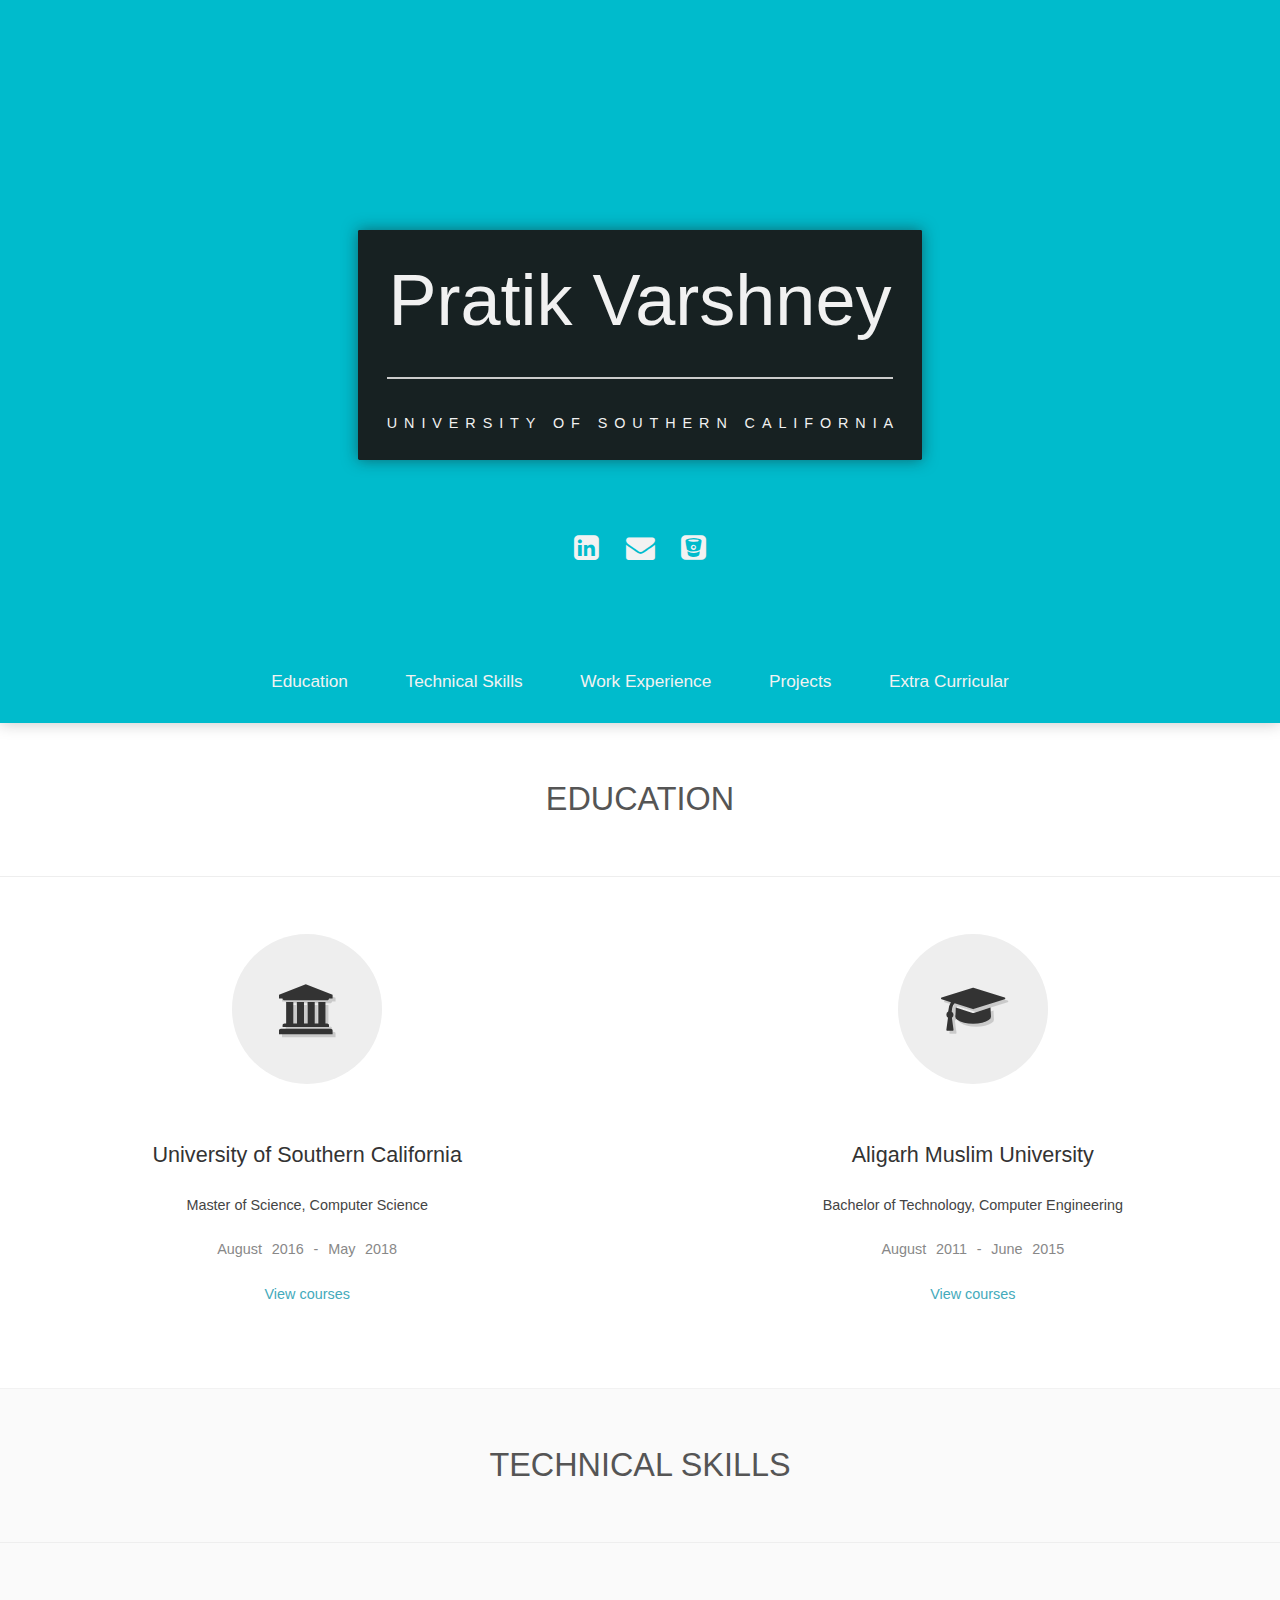
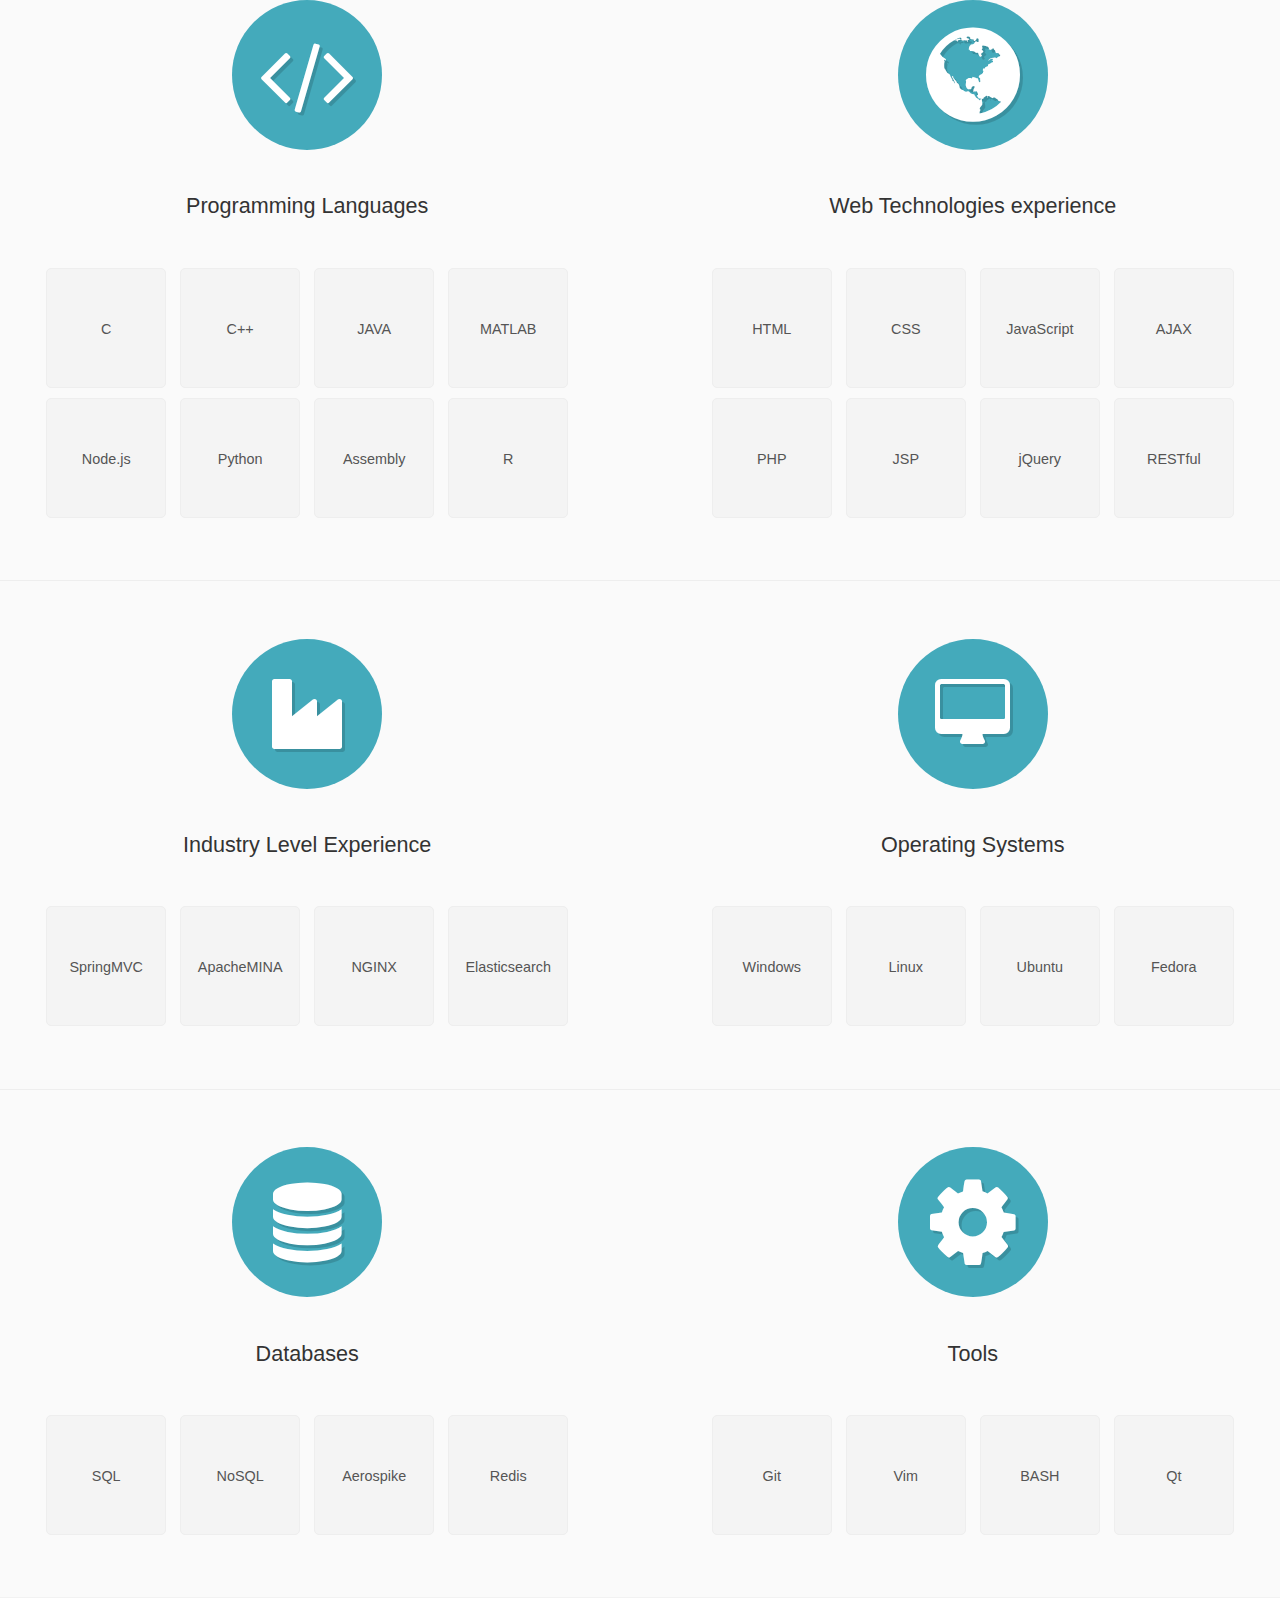
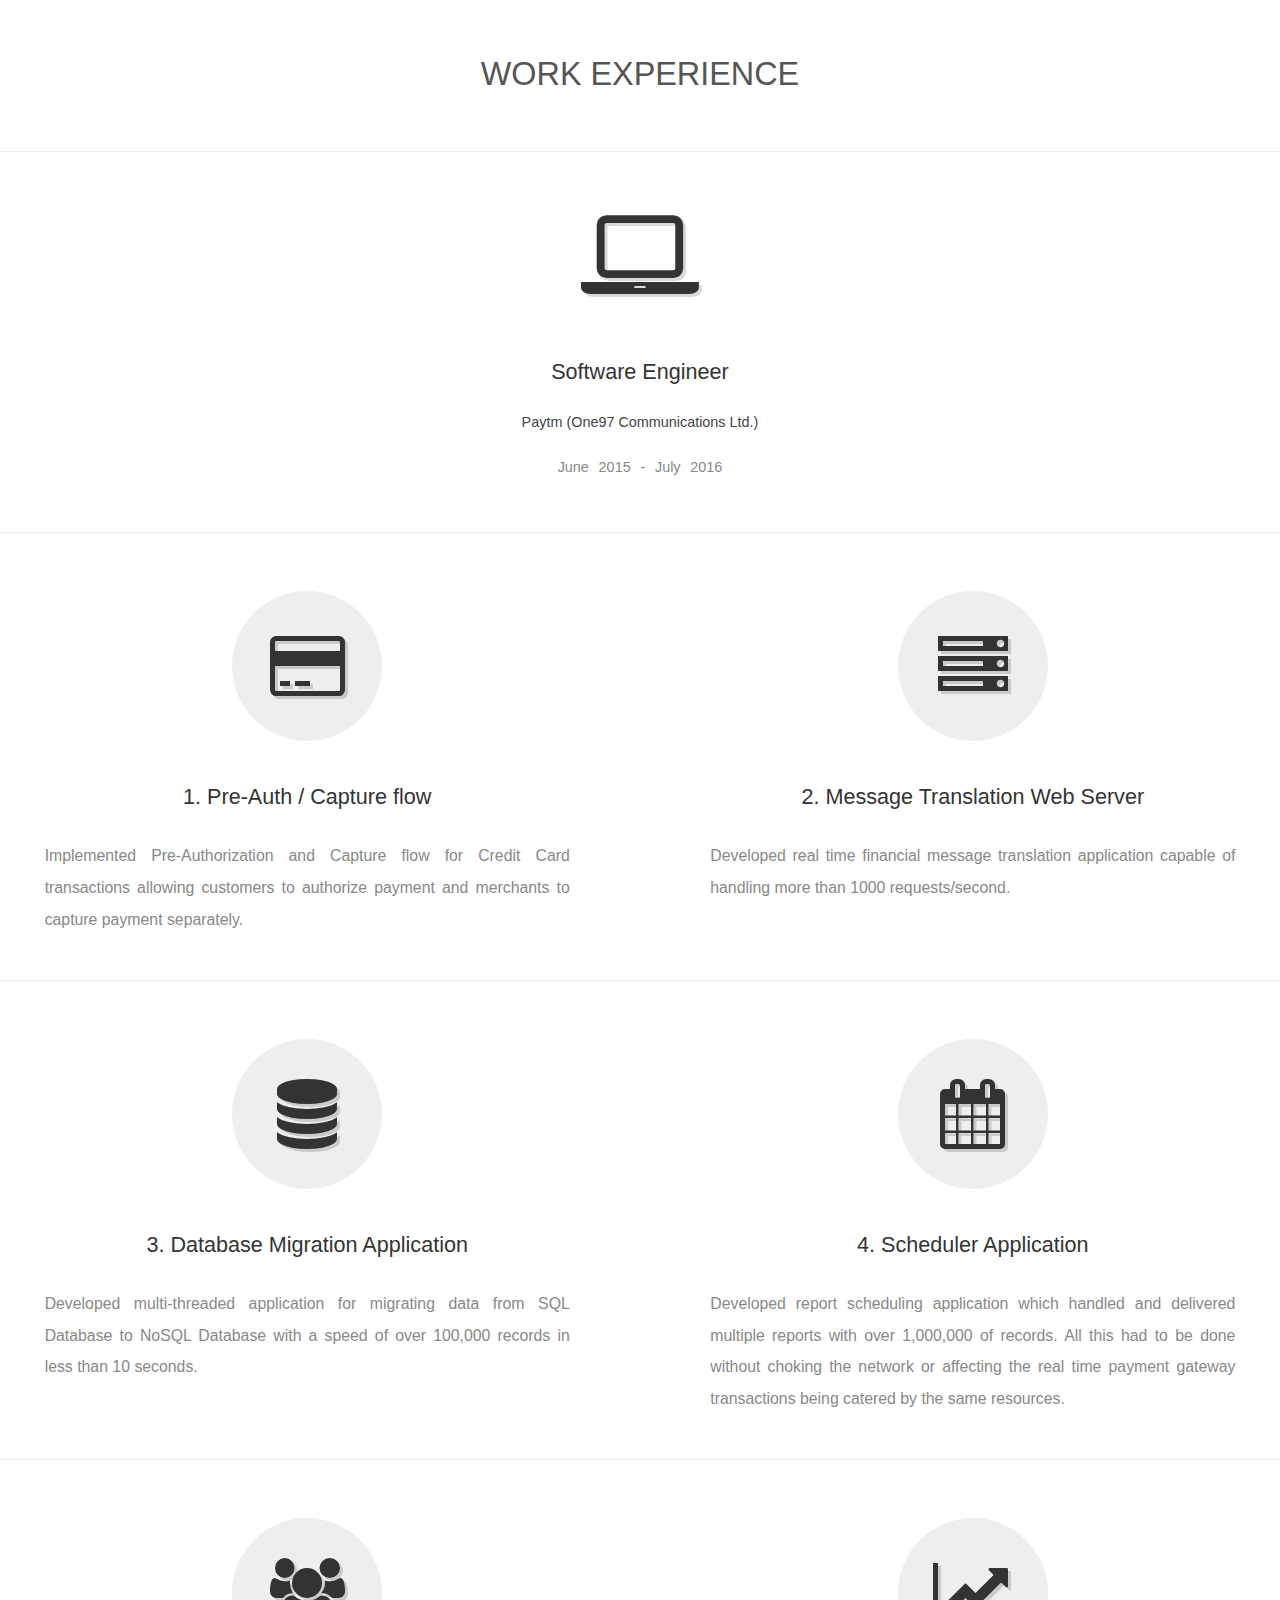
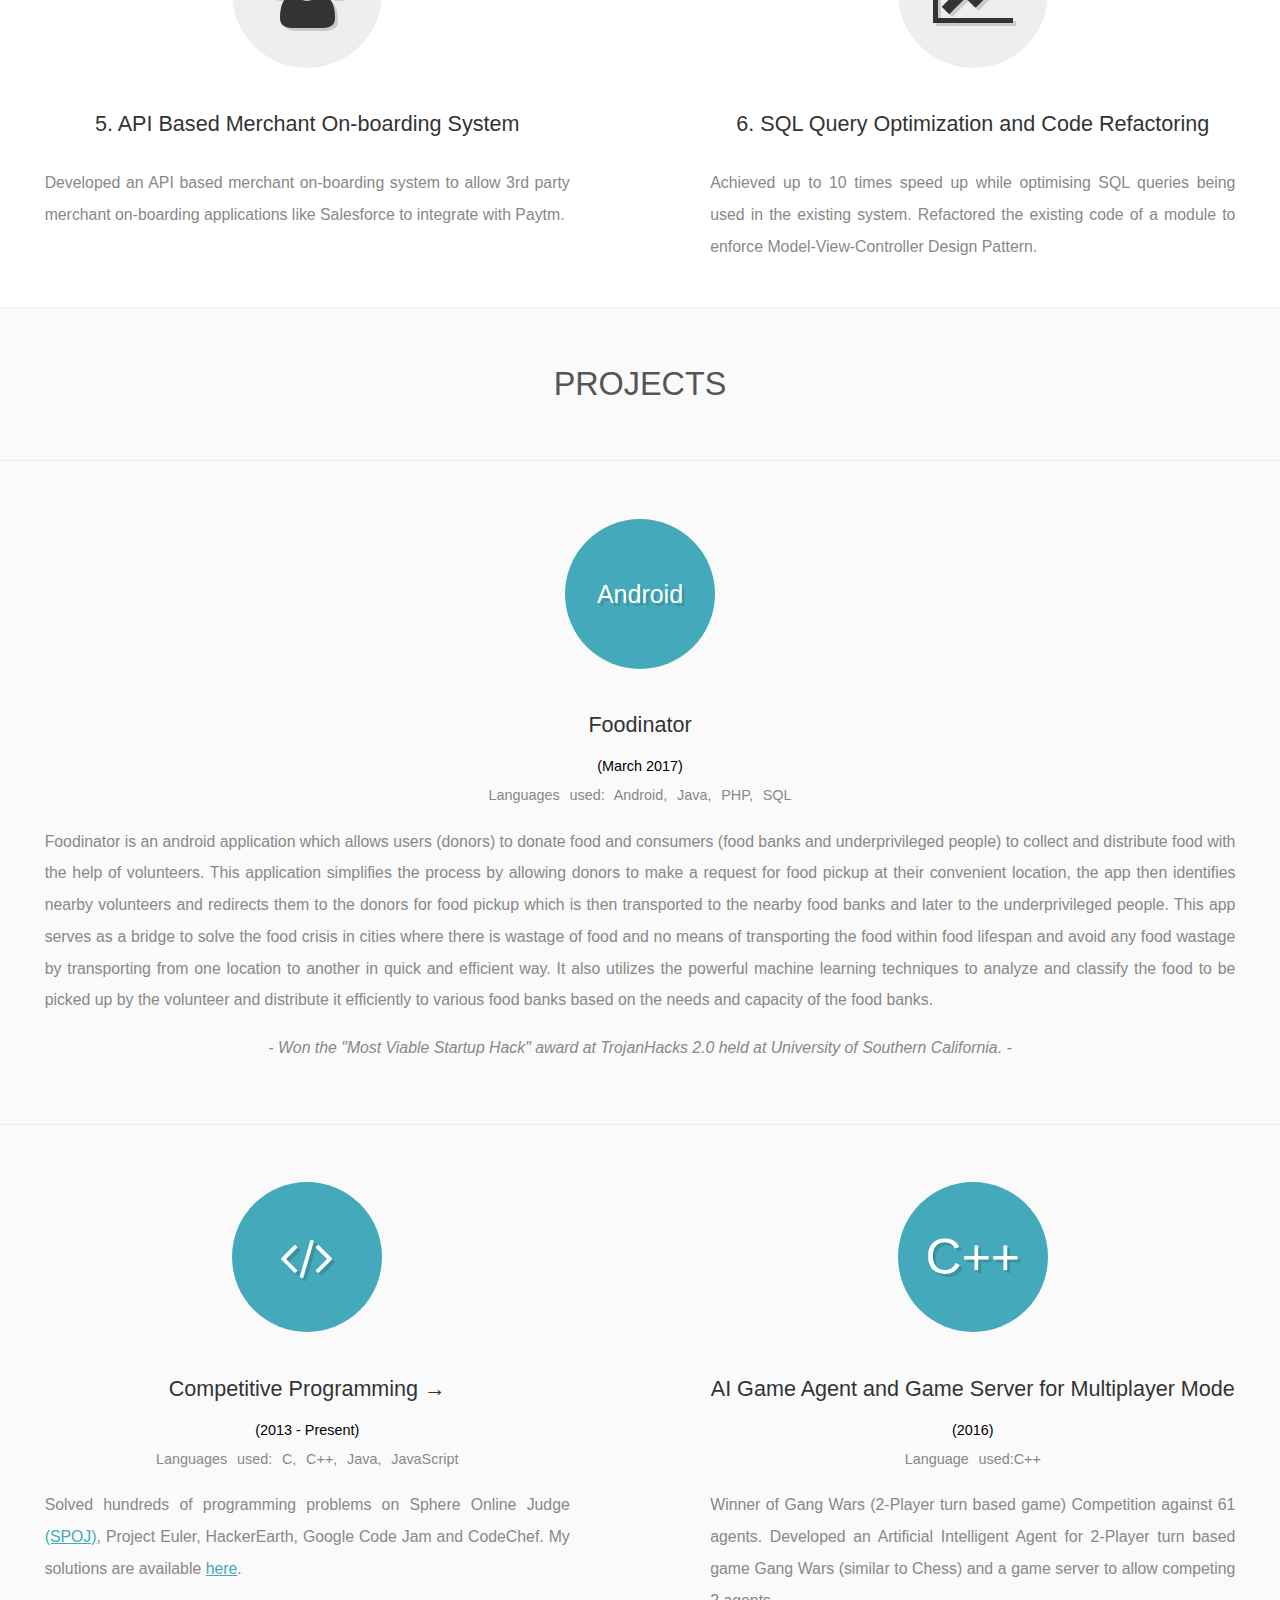
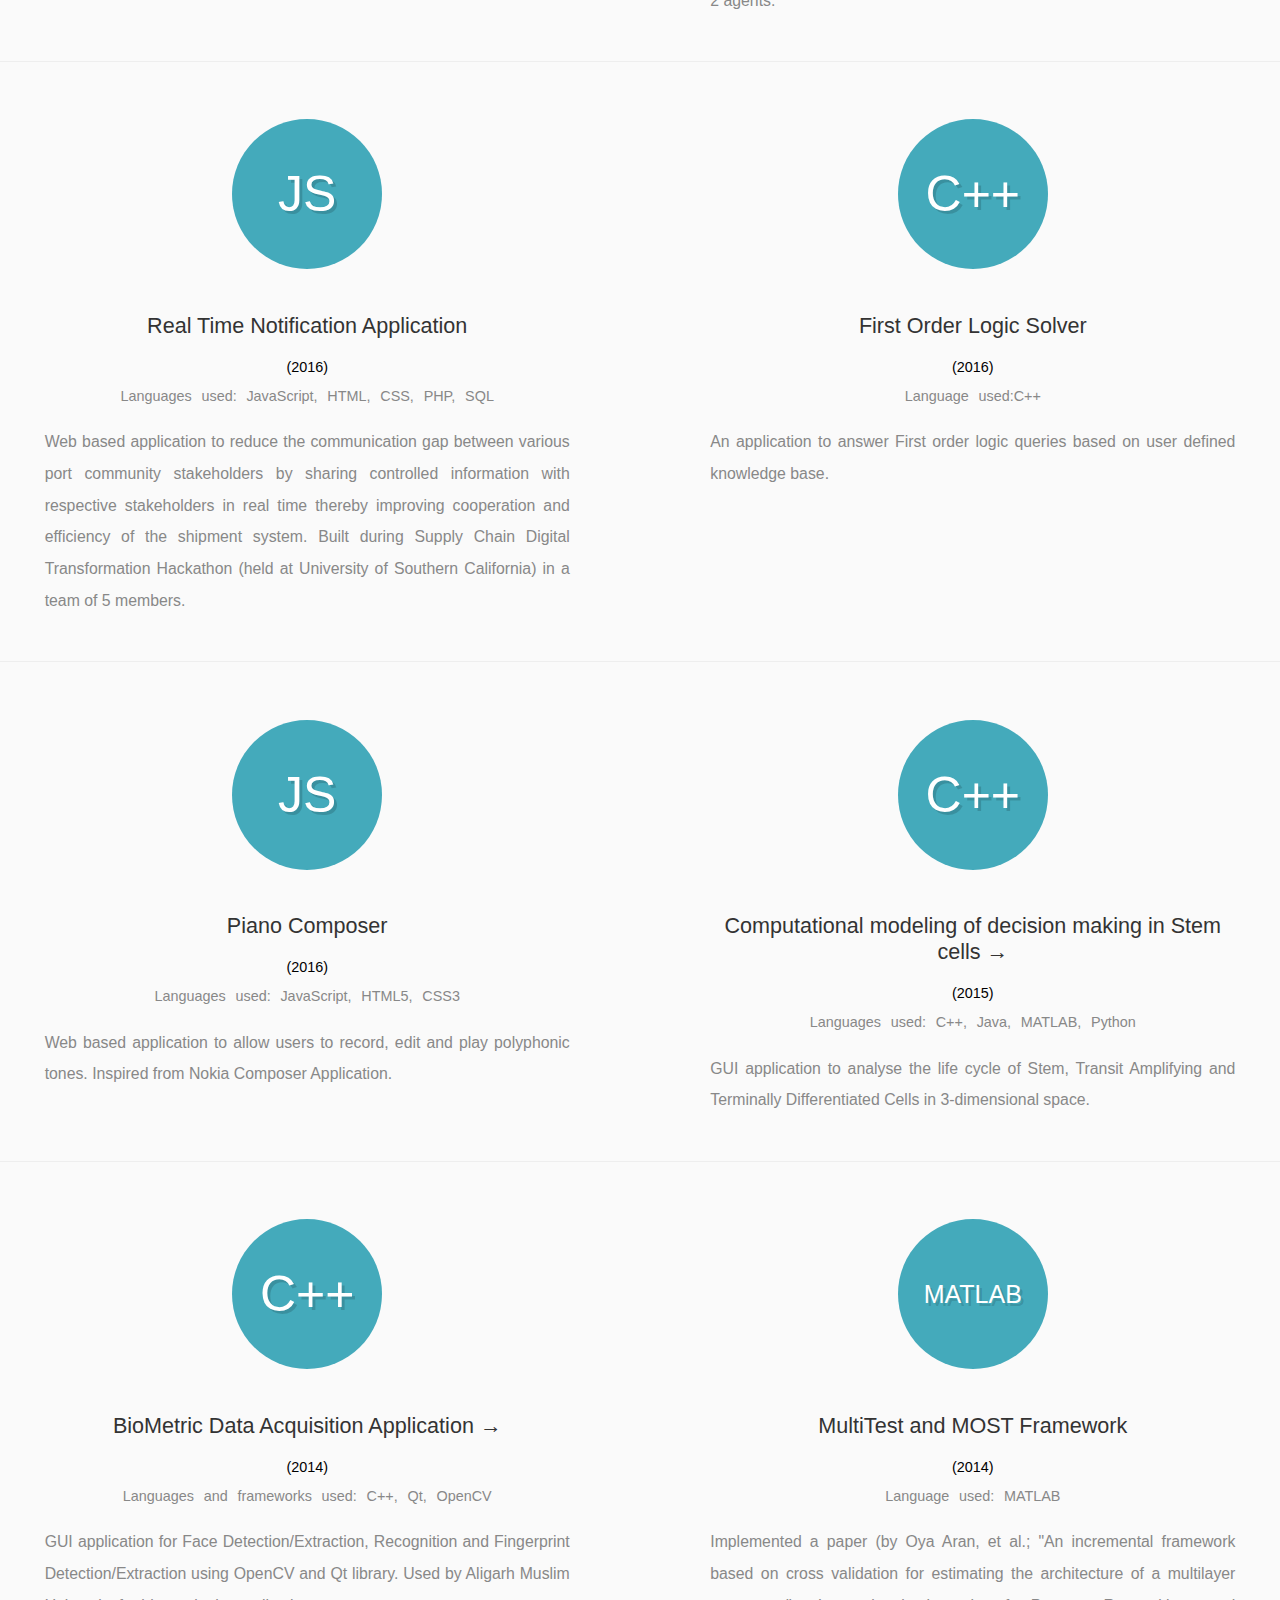
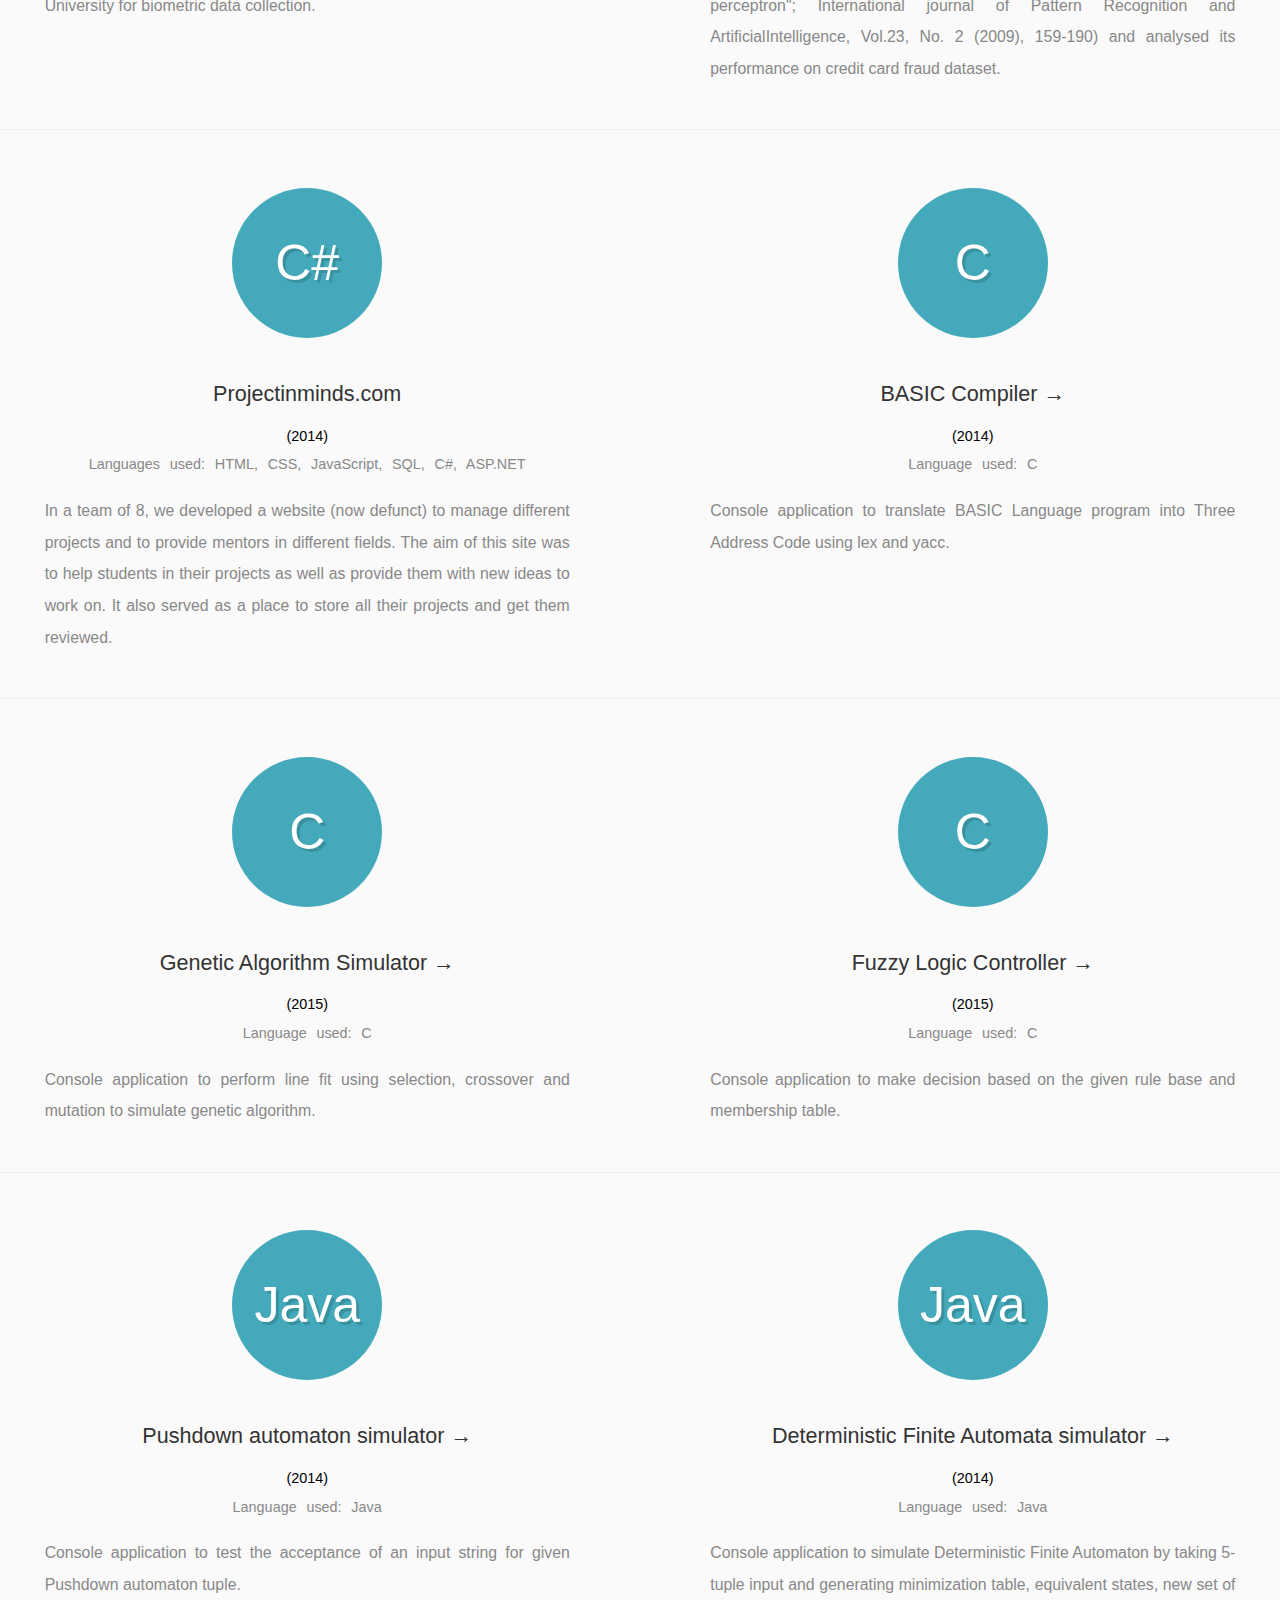
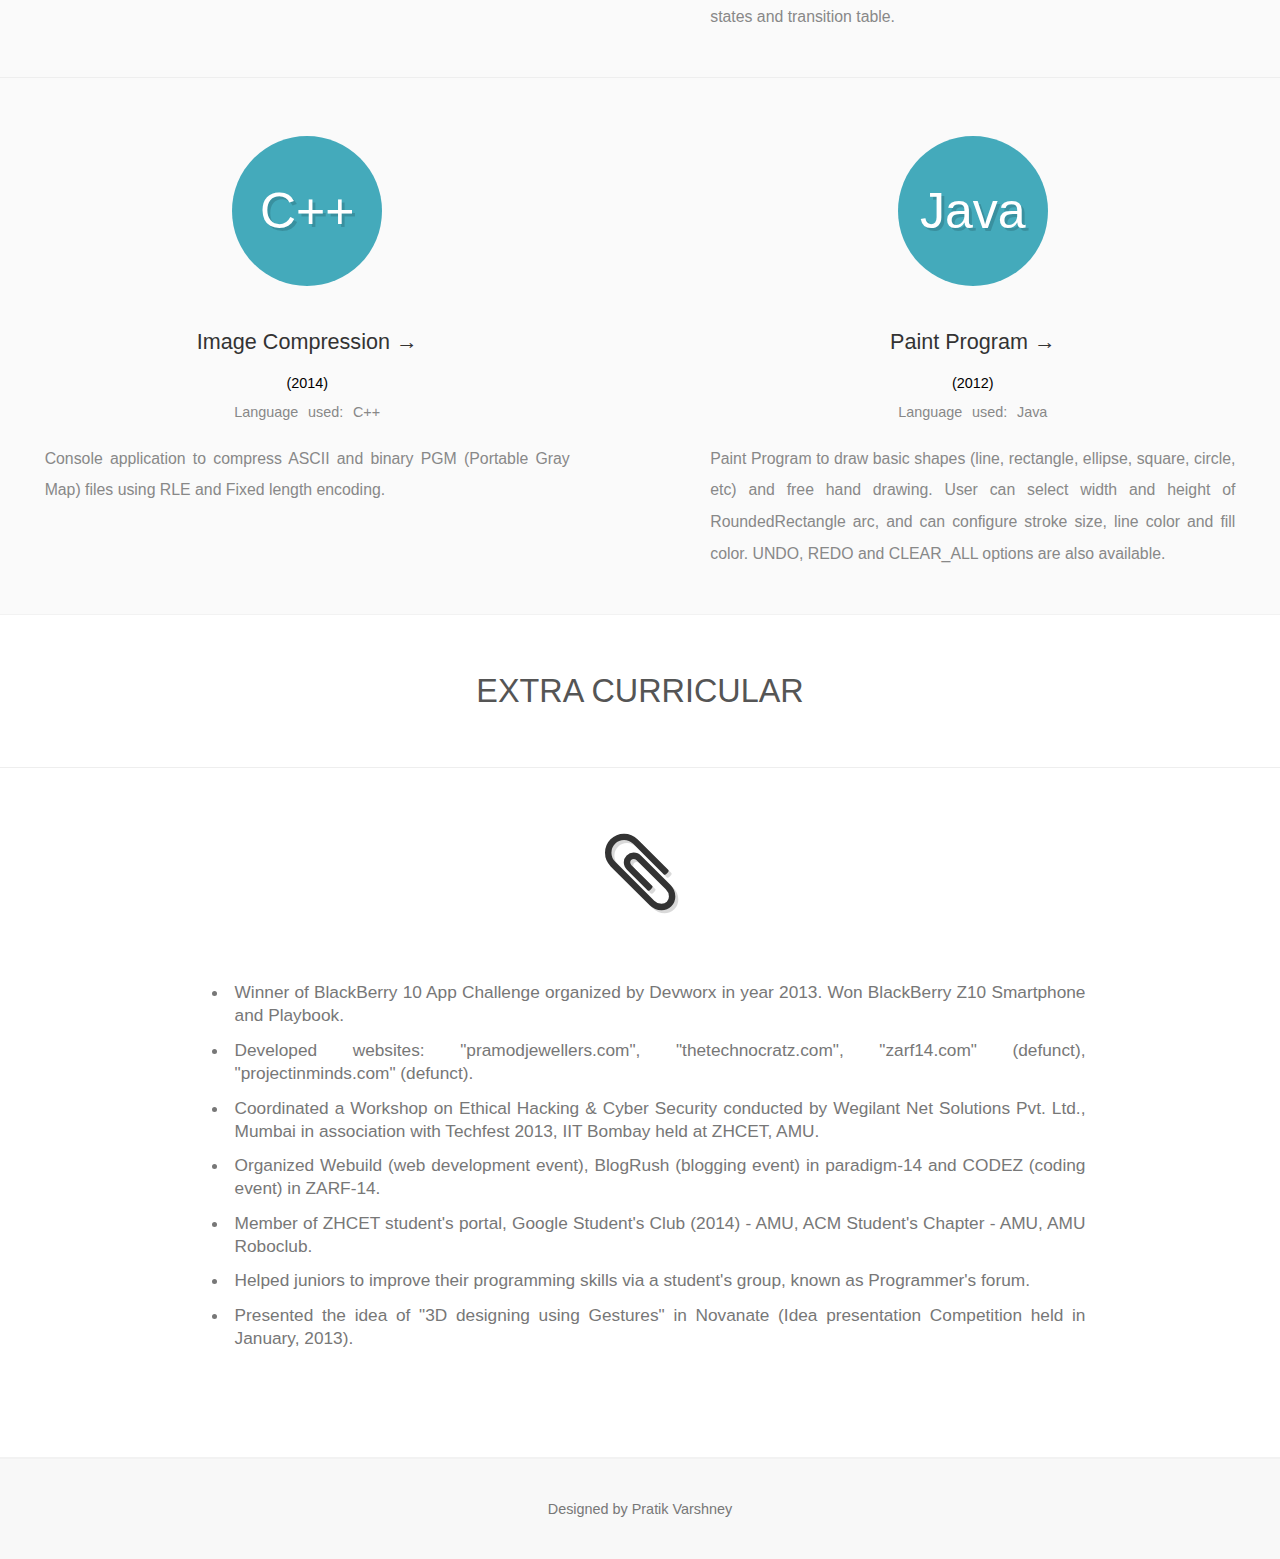
==== index.html @ efcfa4da "Added Foodinator" ====
<!DOCTYPE html>
<html>
<head>
	<meta http-equiv=“Content-Type” content=“text/html; charset=utf-8”>
	<title>Pratik Varshney</title>
	<meta name="viewport" content="width=device-width, initial-scale=1">
	<link rel="stylesheet" type="text/css" href="assets/css/normalize.css">
	<link rel="stylesheet" type="text/css" href="assets/css/style.css">
	<link rel="stylesheet" href="https://cdnjs.cloudflare.com/ajax/libs/font-awesome/4.6.3/css/font-awesome.min.css">
	<script type="text/javascript" src="assets/js/main.js"></script>
</head>
<body>
	<header id="header">
		<div class="close" onclick="hideMenu()" >
			<i class="fa fa-close" aria-hidden="true"></i>
		</div>
		<div id="header-item-list">
			
		</div>
	</header>
	<div id="content">

		<section id="main">

			<div id="main-content" class="width-wrapper">
				<div class="name-wrapper">
					<div class="name">
						<div class="name-title">Pratik Varshney</div>
						<hr>
						<div class="name-subtitle">University of Southern California</div>
					</div>
					<div class="contact-info">
						<a class="tooltip" target="_blank" href="https://www.linkedin.com/in/varshneypratik" tooltip="LinkedIn"><i class="fa fa-linkedin-square"></i></a>
						<a class="tooltip" target="_blank" href="mailto:pvarshne@usc.edu" tooltip="Email"><i class="fa fa-envelope"></i></a>
						<a class="tooltip" target="_blank" href="https://bitbucket.org/pratikvarshney" tooltip="Bitbucket"><i class="fa fa-bitbucket-square"></i></a>
					</div>
				</div>
			</div>

			<nav id="nav" class="nav-absolute">
				<div id="nav-menu" class="nav-link box-padding nav-menu" onclick="showMenu()">
					<i class="fa fa-bars" aria-hidden="true"></i>
				</div>
				<div id="nav-body" class="width-wrapper">
				</div>
			</nav>

		</section>

		<div id="data-section" class="data-section">
			<section id="education">
				<div class="width-wrapper">
					

					<div class="section-title">Education</div>
					<div class="content-row">
						<div class="content-box left">
							<div class="section-sub-logo">
								<div class="sub-logo-box font-50">
									<i class="fa fa-university" aria-hidden="true"></i>
								</div>
							</div>
							<div class="inner-box">
								<div class="section-subtitle">University of Southern California</div>
								<div class="degree">Master of Science, Computer Science</div>
								<div class="date-range">August 2016 - May 2018</div>
								<div class="show-courses" onclick="toggleCourses(this);">View courses</div>
								<div>
									<ol class="courses hidden">
										<li>Analysis of Algorithms</li>
										<li>Foundations of Artificial Intelligence</li>
										<li>Applied Natural Language Processing</li>
										<li>Information Retrieval and Web Search Engines</li>
									</ol>
								</div>
							</div>
						</div>

						<div class="content-box right">
							<div class="section-sub-logo">
								<div class="sub-logo-box font-50">
									<i class="fa fa-graduation-cap" aria-hidden="true"></i>
								</div>
							</div>
							<div class="inner-box">
								<div class="section-subtitle">Aligarh Muslim University</div>
								<div class="degree">Bachelor of Technology, Computer Engineering</div>
								<div class="date-range">August 2011 - June 2015</div>
								<div class="show-courses" onclick="toggleCourses(this);">View courses</div>
								<div>
									<ol class="courses hidden">
										<li>Algorithm and Data Structure</li>
										<li>Artificial Intelligence &amp; Neural Networks</li>
										<li>Compiler Design</li>
										<li>Computer Architecture</li>
										<li>Computer Graphics</li>
										<li>Computer Networks</li>
										<li>Database Management System</li>
										<li>Design and Analysis of Algorithm</li>
										<li>Digital Electronics</li>
										<li>Distributed &amp; Parallel Systems</li>
										<li>Embedded Systems</li>
										<li>Higher Mathematics</li>
										<li>Image Processing</li>
										<li>Logic Theory &amp; Computer Organization</li>
										<li>MATLAB for Scientist &amp; Engineers</li>
										<li>Microprocessor Theory and Applications</li>
										<li>Mobile Computing</li>
										<li>Multimedia Technologies</li>
										<li>Object Oriented Programming</li>
										<li>Operating Systems</li>
										<li>Soft Computing</li>
										<li>Software Engineering</li>
										<li>Theory of Computation</li>
									</ol>
								</div>
							</div>
						</div>
						<div class="clearfix"></div>
					</div>
					
				</div>
			</section>

			<section id="skills">
				<div class="width-wrapper">
					
					<div class="section-title">Technical Skills</div>
					<div class="content-row">
						<div class="content-box left">
							<div class="section-sub-logo">
								<div class="sub-logo-box font-90">
									<i class="fa fa-code" aria-hidden="true"></i>
								</div>
							</div>
							<div class="section-subtitle">Programming Languages</div>

							<div class="lang-block">
								<div>C</div>
								<div>C++</div>
								<div>JAVA</div>
								<div>MATLAB</div>
								<div>Node.js</div>
								<div>Python</div>
								<div>Assembly</div>
								<div>R</div>
							</div>
							<div class="clearfix"></div>

						</div>
						<div class="content-box right">
							<div class="section-sub-logo">
								<div class="sub-logo-box font-110">
									<i class="fa fa-globe" aria-hidden="true"></i>
								</div>
							</div>
							<div class="section-subtitle">Web Technologies experience</div>

							<div class="lang-block">
								<div>HTML</div>
								<div>CSS</div>
								<div>JavaScript</div>
								<div>AJAX</div>
								<div>PHP</div>
								<div>JSP</div>
								<div>jQuery</div>
								<div>RESTful</div>
							</div>
							<div class="clearfix"></div>

						</div>
						<div class="clearfix"></div>
					</div>


					<div class="content-row">

						<div class="content-box left">
							<div class="section-sub-logo">
								<div class="sub-logo-box font-70">
									<i class="fa fa-industry" aria-hidden="true"></i>
								</div>
							</div>
							<div class="section-subtitle">Industry Level Experience</div>
							<div class="lang-block">
								<div>SpringMVC</div>
								<div>ApacheMINA</div>
								<div>NGINX</div>
								<div>Elasticsearch</div>
							</div>
							<div class="clearfix"></div>
						</div>

						<div class="content-box right">
							<div class="section-sub-logo">
								<div class="sub-logo-box font-70">
									<i class="fa fa-desktop" aria-hidden="true"></i>
								</div>
							</div>
							<div class="section-subtitle">Operating Systems</div>
							<div class="lang-block">
								<div>Windows</div>
								<div>Linux</div>
								<div>Ubuntu</div>
								<div>Fedora</div>
							</div>
							<div class="clearfix"></div>
						</div>

						<div class="clearfix"></div>
					</div>

					<div class="content-row">

						<div class="content-box left">
							<div class="section-sub-logo">
								<div class="sub-logo-box font-80">
									<i class="fa fa-database" aria-hidden="true"></i>
								</div>
							</div>
							<div class="section-subtitle">Databases</div>
							<div class="lang-block">
								<div>SQL</div>
								<div>NoSQL</div>
								<div>Aerospike</div>
								<div>Redis</div>
							</div>
							<div class="clearfix"></div>
						</div>

						<div class="content-box right">
							<div class="section-sub-logo">
								<div class="sub-logo-box font-100">
									<i class="fa fa-gear" aria-hidden="true"></i>
								</div>
							</div>
							<div class="section-subtitle">Tools</div>
							<div class="lang-block">
								<div>Git</div>
								<div>Vim</div>
								<div>BASH</div>
								<div>Qt</div>
							</div>
							<div class="clearfix"></div>
						</div>
						<div class="clearfix"></div>
					</div>
					
				</div>
			</section>

			<section id="experience">
				<div class="width-wrapper">

					<div class="section-title">Work Experience</div>
					<div class="content-row">
						<div class="content-box center">
							<div class="section-sub-logo">
								<div class="font-110">
									<i class="fa fa-laptop" aria-hidden="true"></i>
								</div>
							</div>
							<div class="inner-box">
								<div class="section-subtitle">Software Engineer</div>
								<div class="degree">Paytm (One97 Communications Ltd.)</div>
								<div class="date-range">June 2015 - July 2016</div>
							</div>
						</div>


						<div class="clearfix"></div>
					</div>

					<div class="content-row">
						<div class="content-box left">
							<div class="section-sub-logo">
								<div class="sub-logo-box font-70">
									<i class="fa fa-credit-card" aria-hidden="true"></i>
								</div>
							</div>
							<div class="section-subtitle">1. Pre-Auth / Capture flow</div>
							<div class="details">Implemented Pre-Authorization and Capture flow for Credit Card transactions allowing customers to authorize payment and merchants to capture payment separately.</div>
						</div>

						<div class="content-box right">
							<div class="section-sub-logo">
								<div class="sub-logo-box font-70">
									<i class="fa fa-server" aria-hidden="true"></i>
								</div>
							</div>
							<div class="section-subtitle">2. Message Translation Web Server</div>
							<div class="details">Developed real time financial message translation application capable of handling more than 1000 requests/second.</div>
						</div>

						<div class="clearfix"></div>
					</div>

					<div class="content-row">
						<div class="content-box left">
							<div class="section-sub-logo">
								<div class="sub-logo-box font-70">
									<i class="fa fa-database" aria-hidden="true"></i>
								</div>
							</div>
							<div class="section-subtitle">3. Database Migration Application</div>
							<div class="details">Developed multi-threaded application for migrating data from SQL Database to NoSQL Database with a speed of over 100,000 records in less than 10 seconds.</div>
						</div>

						<div class="content-box right">
							<div class="section-sub-logo">
								<div class="sub-logo-box font-70">
									<i class="fa fa-calendar" aria-hidden="true"></i>
								</div>
							</div>
							<div class="section-subtitle">4. Scheduler Application</div>
							<div class="details">Developed report scheduling application which handled and delivered multiple reports with over 1,000,000 of records. All this had to be done without choking the network or affecting the real time payment gateway transactions being catered by the same resources.</div>
						</div>

						<div class="clearfix"></div>
					</div>

					<div class="content-row">
						<div class="content-box left">
							<div class="section-sub-logo">
								<div class="sub-logo-box font-70">
									<i class="fa fa-users" aria-hidden="true"></i>
								</div>
							</div>
							<div class="section-subtitle">5. API Based Merchant On-boarding System</div>
							<div class="details">Developed an API based merchant on-boarding system to allow 3rd party merchant on-boarding applications like Salesforce to integrate with Paytm.</div>
						</div>

						<div class="content-box right">
							<div class="section-sub-logo">
								<div class="sub-logo-box font-70">
									<i class="fa fa-line-chart" aria-hidden="true"></i>
								</div>
							</div>
							<div class="section-subtitle">6. SQL Query Optimization and Code Refactoring</div>
							<div class="details">Achieved up to 10 times speed up while optimising SQL queries being used in the existing system. Refactored the existing code of a module to enforce Model-View-Controller Design Pattern.</div>
						</div>

						<div class="clearfix"></div>
					</div>

				</div>
			</section>

			<section id="projects">
				<div class="width-wrapper">

					<div class="section-title">Projects</div>
					
					<div class="content-row">
					
						<div class="content-box" style="width:100%">
							<div class="section-sub-logo">
								<div class="sub-logo-box font-25">
									<span>Android</span>
								</div>
							</div>
							<div class="section-subtitle">Foodinator</div>
							<div class="year">(March 2017)</div>
							<div class="languages">Languages used: Android, Java, PHP, SQL</div>
							<div class="details">Foodinator is an android application which allows users (donors) to donate food and consumers (food banks and underprivileged people) to collect and distribute food with the help of volunteers. This application simplifies the process by allowing donors to make a request for food pickup at their convenient location, the app then identifies nearby volunteers and redirects them to the donors for food pickup which is then transported to the nearby food banks and later to the underprivileged people. This app serves as a bridge to solve the food crisis in cities where there is wastage of food and no means of transporting the food within food lifespan and avoid any food wastage by transporting from one location to another in quick and efficient way. It also utilizes the powerful machine learning techniques to analyze and classify the food to be picked up by the volunteer and distribute it efficiently to various food banks based on the needs and capacity of the food banks.

							<p align="center"><i>- Won the "Most Viable Startup Hack" award at TrojanHacks 2.0 held at University of Southern California. -</i></p>
							</div>
						</div>

						<div class="clearfix"></div>
					</div>

					<div class="content-row">

						<div class="content-box left">
							<div class="section-sub-logo">
								<div class="sub-logo-box font-50">
									<i class="fa fa-code" aria-hidden="true"></i>
								</div>
							</div>
							<div class="section-subtitle"><a target="_blank" href="https://bitbucket.org/pratikvarshney/competitive-programming/src">Competitive Programming &rarr;</a></div>
							<div class="year">(2013 - Present)</div>
							<div class="languages">Languages used: C, C++, Java, JavaScript</div>
							<div class="details">Solved hundreds of programming problems on Sphere Online Judge <a target="_blank" href="http://www.spoj.com/users/pratzvarz/">(SPOJ)</a>, Project Euler, HackerEarth, Google Code Jam and CodeChef. My solutions are available <a target="_blank" href="https://bitbucket.org/pratikvarshney/competitive-programming/src">here</a>.</div>
						</div>

						<div class="content-box right">
							<div class="section-sub-logo">
								<div class="sub-logo-box font-50">
									<span>C++</span>
								</div>
							</div>
							<div class="section-subtitle">AI Game Agent and Game Server for Multiplayer Mode</div>
							<div class="year">(2016)</div>
							<div class="languages">Language used:C++</div>
							<div class="details">Winner of Gang Wars (2-Player turn based game) Competition against 61 agents. Developed an Artificial Intelligent Agent for 2-Player turn based game Gang Wars (similar to Chess) and a game server to allow competing 2 agents.</div>
						</div>

						<div class="clearfix"></div>
					</div>

					<div class="content-row">

						<div class="content-box left">
							<div class="section-sub-logo">
								<div class="sub-logo-box font-50">
									<span>JS</span>
								</div>
							</div>
							<div class="section-subtitle">Real Time Notification Application</div>
							<div class="year">(2016)</div>
							<div class="languages">Languages used: JavaScript, HTML, CSS, PHP, SQL</div>
							<div class="details">Web based application to reduce the communication gap between various port community stakeholders by sharing controlled information with respective stakeholders in real time thereby improving cooperation and efficiency of the shipment system. Built during Supply Chain Digital Transformation Hackathon (held at University of Southern California) in a team of 5 members.</div>
						</div>

						<div class="content-box right">
							<div class="section-sub-logo">
								<div class="sub-logo-box font-50">
									<span>C++</span>
								</div>
							</div>
							<div class="section-subtitle">First Order Logic Solver</div>
							<div class="year">(2016)</div>
							<div class="languages">Language used:C++</div>
							<div class="details">An application to answer First order logic queries based on user defined knowledge base.</div>
						</div>

						<div class="clearfix"></div>
					</div>

					<div class="content-row">

						<div class="content-box left">
							<div class="section-sub-logo">
								<div class="sub-logo-box font-50">
									<span>JS</span>
								</div>
							</div>
							<div class="section-subtitle">Piano Composer</div>
							<div class="year">(2016)</div>
							<div class="languages">Languages used: JavaScript, HTML5, CSS3</div>
							<div class="details">Web based application to allow users to record, edit and play polyphonic tones. Inspired from Nokia Composer Application.</div>
						</div>

						<div class="content-box right">
							<div class="section-sub-logo">
								<div class="sub-logo-box font-50">
									<span>C++</span>
								</div>
							</div>
							<div class="section-subtitle"><a target="_blank" href="https://bitbucket.org/pratikvarshney/computational-modeling-of-decision-making-in-stem-cells">Computational modeling of decision making in Stem cells &rarr;</a></div>
							<div class="year">(2015)</div>
							<div class="languages">Languages used: C++, Java, MATLAB, Python</div>
							<div class="details">GUI application to analyse the life cycle of Stem, Transit Amplifying and Terminally Differentiated Cells in 3-dimensional space.</div>
						</div>

						<div class="clearfix"></div>
					</div>

					<div class="content-row">

						<div class="content-box left">
							<div class="section-sub-logo">
								<div class="sub-logo-box font-50">
									<span>C++</span>
								</div>
							</div>
							
							<div class="section-subtitle"><a target="_blank" href="https://bitbucket.org/pratikvarshney/biometric-data-acquisition-application">BioMetric Data Acquisition Application &rarr;</a></div>
							<div class="year">(2014)</div>
							<div class="languages">Languages and frameworks used: C++, Qt, OpenCV</div>
							<div class="details">GUI application for Face Detection/Extraction, Recognition and Fingerprint Detection/Extraction using OpenCV and Qt library. Used by Aligarh Muslim University for biometric data collection.</div>
						</div>

						<div class="content-box right">
							<div class="section-sub-logo">
								<div class="sub-logo-box font-25">
									<span>MATLAB</span>
								</div>
							</div>
							<div class="section-subtitle">MultiTest and MOST Framework</div>
							<div class="year">(2014)</div>
							<div class="languages">Language used: MATLAB</div>
							<div class="details">Implemented a paper (by Oya Aran, et al.; "An incremental framework based on cross validation for estimating the architecture of a multilayer perceptron"; International journal of Pattern Recognition and ArtificialIntelligence, Vol.23, No. 2 (2009), 159-190) and analysed its performance on credit card fraud dataset.</div>
						</div>

						<div class="clearfix"></div>
					</div>

					<div class="content-row">

						<div class="content-box left">
							<div class="section-sub-logo">
								<div class="sub-logo-box font-50">
									<span>C#</span>
								</div>
							</div>
							<div class="section-subtitle">Projectinminds.com</div>
							<div class="year">(2014)</div>
							<div class="languages">Languages used: HTML, CSS, JavaScript, SQL, C#, ASP.NET</div>
							<div class="details">In a team of 8, we developed a website (now defunct) to manage different projects and to provide mentors in different fields. The aim of this site was to help students in their projects as well as provide them with new ideas to work on. It also served as a place to store all their projects and get them reviewed.</div>
						</div>

						<div class="content-box right">
							<div class="section-sub-logo">
								<div class="sub-logo-box font-50">
									<span>C</span>
								</div>
							</div>
							<div class="section-subtitle"><a target="_blank" href="https://bitbucket.org/pratikvarshney/compiler_lex_yacc">BASIC Compiler &rarr;</a></div>
							<div class="year">(2014)</div>
							<div class="languages">Language used: C</div>
							<div class="details">Console application to translate BASIC Language program into Three Address Code using lex and yacc.</div>
						</div>

						<div class="clearfix"></div>
					</div>

					<div class="content-row">

						<div class="content-box left">
							<div class="section-sub-logo">
								<div class="sub-logo-box font-50">
									<span>C</span>
								</div>
							</div>
							<div class="section-subtitle"><a target="_blank" href="https://bitbucket.org/pratikvarshney/genetic-algorithm-simulator">Genetic Algorithm Simulator &rarr;</a></div>
							<div class="year">(2015)</div>
							<div class="languages">Language used: C</div>
							<div class="details">Console application to perform line fit using selection, crossover and mutation to simulate genetic algorithm.</div>

						</div>

						<div class="content-box right">
							<div class="section-sub-logo">
								<div class="sub-logo-box font-50">
									<span>C</span>
								</div>
							</div>
							<div class="section-subtitle"><a target="_blank" href="https://bitbucket.org/pratikvarshney/fuzzy-logic-controller-flc">Fuzzy Logic Controller &rarr;</a></div>
							<div class="year">(2015)</div>
							<div class="languages">Language used: C</div>
							<div class="details">Console application to make decision based on the given rule base and membership table.</div>
						</div>

						<div class="clearfix"></div>
					</div>

					<div class="content-row">
						<div class="content-box left">
							<div class="section-sub-logo">
								<div class="sub-logo-box font-50">
									<span>Java</span>
								</div>
							</div>
							<div class="section-subtitle"><a target="_blank" href="https://bitbucket.org/pratikvarshney/pushdown-automaton-simulator">Pushdown automaton simulator &rarr;</a></div>
							<div class="year">(2014)</div>
							<div class="languages">Language used: Java</div>
							<div class="details">Console application to test the acceptance of an input string for given Pushdown automaton tuple.</div>
						</div>

						<div class="content-box right">
							<div class="section-sub-logo">
								<div class="sub-logo-box font-50">
									<span>Java</span>
								</div>
							</div>
							<div class="section-subtitle"><a target="_blank" href="https://bitbucket.org/pratikvarshney/deterministic-finite-automata-simulator">Deterministic Finite Automata simulator &rarr;</a></div>
							<div class="year">(2014)</div>
							<div class="languages">Language used: Java</div>
							<div class="details">Console application to simulate Deterministic Finite Automaton by taking 5-tuple input and generating minimization table, equivalent states, new set of states and transition table.</div>
						</div>

						<div class="clearfix"></div>
					</div>

					<div class="content-row">

						<div class="content-box left">
							<div class="section-sub-logo">
								<div class="sub-logo-box font-50">
									<span>C++</span>
								</div>
							</div>
							<div class="section-subtitle"><a target="_blank" href="https://bitbucket.org/pratikvarshney/image-compression">Image Compression &rarr;</a></div>
							<div class="year">(2014)</div>
							<div class="languages">Language used: C++</div>
							<div class="details">Console application to compress ASCII and binary PGM (Portable Gray Map) files using RLE and Fixed length encoding.</div>
						</div>

						<div class="content-box right">
							<div class="section-sub-logo">
								<div class="sub-logo-box font-50">
									<span>Java</span>
								</div>
							</div>
							<div class="section-subtitle"><a target="_blank" href="https://bitbucket.org/pratikvarshney/image-compression">Paint Program &rarr;</a></div>
							<div class="year">(2012)</div>
							<div class="languages">Language used: Java</div>
							<div class="details">Paint Program to draw basic shapes (line, rectangle, ellipse, square, circle, etc) and free hand drawing. User can select width and height of RoundedRectangle arc, and can configure stroke size, line color and fill color. UNDO, REDO and CLEAR_ALL options are also available.</div>
						</div>

						<div class="clearfix"></div>
					</div>

				</div>
			</section>

			<section id="extra">
				<div class="width-wrapper">

					<div class="section-title">Extra Curricular</div>
					<div class="content-row">
						<div class="content-box center width-75">
							<div class="section-sub-logo">
								<div class="font-90">
									<i class="fa fa-paperclip" aria-hidden="true"></i>
								</div>
							</div>
							<div class="inner-box">
								<ul>
									<li>Winner of BlackBerry 10 App Challenge organized by Devworx in year 2013. Won BlackBerry Z10 Smartphone and Playbook.</li>
									<li>Developed websites: "pramodjewellers.com", "thetechnocratz.com", "zarf14.com" (defunct), "projectinminds.com" (defunct).</li>
									<li>Coordinated a Workshop on Ethical Hacking &amp; Cyber Security conducted by Wegilant Net Solutions Pvt. Ltd., Mumbai in association with Techfest 2013, IIT Bombay held at ZHCET, AMU.</li>
									<li>Organized Webuild (web development event), BlogRush (blogging event) in paradigm-14 and CODEZ (coding event) in ZARF-14.</li>
									<li>Member of ZHCET student's portal, Google Student's Club (2014) - AMU, ACM Student's Chapter - AMU, AMU Roboclub.</li>
									<li>Helped juniors to improve their programming skills via a student's group, known as Programmer's forum.</li>
									<li>Presented the idea of "3D designing using Gestures" in Novanate (Idea presentation Competition held in January, 2013). </li>
								</ul>
							</div>
						</div>


						<div class="clearfix"></div>
					</div>

				</div>
			</section>

		</div>

	</div>
	<footer id="footer">Designed by Pratik Varshney</footer>
</body>
</html>
---- assets/css/style.css ----
.clearfix:after {
	visibility: hidden;
	display: block;
	font-size: 0;
	content: " ";
	clear: both;
	height: 0;
	}
* html .clearfix             { zoom: 1; } /* IE6 */
*:first-child+html .clearfix { zoom: 1; } /* IE7 */
*, *:before, *:after {
  box-sizing: border-box;
}
html{
	font-size: 90%;
}
body{
	text-align: justify;
}
#nav-body{
	text-align: center;
}
nav .nav-link{
	font-size: 1.2rem;
	-webkit-transition: all 0.5s; /* Safari */
    transition: all 0.5s;
    padding: 2rem;
}
nav #nav-menu{
	-webkit-transition: background 0.5s; /* Safari */
    transition: background 0.5s;
}
nav #nav-menu:hover{
	opacity: 1 !important;
}
nav .nav-link:hover{
	background: rgba(0,0,0,0.85);
	color: #f2f2f2;
	cursor: pointer;
}
nav .nav-item{
	display: none;
}
nav .nav-selected{
	display: block;
}
.nav-fixed .nav-menu{
	position: absolute;
	left: 0;
	top: 0;
}
nav .nav-menu{
	display: inline-block;
	font-size: 1.5rem;
}
footer{
	text-align: center;
    background-color: #f8f8f8;
    color: #777;
    line-height: 2rem;
    padding: 2.5rem 0;
    border-top: 1px solid #f2f2f2;
}
.details{
	line-height: 2em;
    padding: 1em;
    color: #888;
    text-align: justify;
    font-size: 1.1rem;
}
.details a, .inner-box a{
	color: #4ab;
}
.center{
	margin: 0 auto;
}
.section-sub-logo img{
	width: 150px;
	height: 150px;
	margin: 2rem;
}
.font-25{
	font-size: 25px;
}
.font-50{
	font-size: 50px;
}
.font-70{
	font-size: 70px;
}
.font-80{
	font-size: 80px;
}
.font-90{
	font-size: 90px;
}
.font-100{
	font-size: 100px;
}
.font-110{
	font-size: 110px;
}
.section-sub-logo i, .section-sub-logo span{
	line-height: 150px;
	color: #fff;
    text-shadow: 3px 3px rgba(0,0,0,0.15);
}
.sub-logo-box{
	width: 150px;
    height: 150px;
    display: inline-block;
    margin: 2rem;
    border-radius: 100%;
    background-color: #4ab;
}
#main{
	color: #f1f1f1;
	width: 100%;
	background-color: #0bc;
	box-shadow: 0 0 15px 0 rgba(24, 24, 24, 0.25);
}
.name-wrapper{
	width: 100%;
	padding: 10rem 0;
}
.name{
	font-size: 3rem;
	padding: 2rem;
	margin: 0 auto;
	text-align: center;
	background: rgba(24, 24, 24, 0.95);
	border-radius: 0.1rem;
	box-shadow: 0 0 15px 0 rgba(24, 24, 24, 0.5);
	display: table;
}
.contact-info{
	margin: 3rem auto -3rem auto;
    text-align: center;
    font-size: 2rem;
}
.contact-info a, .contact-info a i{
	font-size: 2rem;
	color: #f2f2f2;
}
.contact-info a{
	margin: 0 0.32em;
}
.logo{
	text-align: center;
}
.logo img{
	width: 25rem;
	height: 25rem;
	border-radius: 100%;
	border: 1rem solid rgba(24, 24, 24, 0.95);
}
.name hr{
	height: 2px;
	border: 0;
	background-color: #ccc;
}
.name-subtitle{
	font-size: 1rem;
	color: ccc;
}
.section-title{
    font-size: 2.25rem;
    color: #555;
    padding: 4rem 0;
    text-transform: uppercase;
    text-align: center;
}
.section-subtitle{
    text-align: center;
    font-size: 1.5rem;
    color: #333;
    padding: 1rem;
}
.section-subtitle a{
	color: #333;
	text-decoration: none;
	-webkit-transition: color 0.3s; /* Safari */
	transition: color 0.3s;
}
.section-subtitle a:hover{
	color: #4ab;
}
.inner-box{
	padding: 1rem 0;
}
.inner-box div{
	padding: 1rem;
}
.date-range, .languages{
	color: #888;
	word-spacing: 0.4rem;
}
.year{
	font-size: 1rem;
}
.languages, .year{
	line-height: 2rem;
}
.degree{
	color: #444;
	font-weight: 200;
}
.content-box{
	width: 100%;
	text-align: center;
	padding: 2rem;
	border-top: 1px solid #eee;
}
.width-wrapper{
	max-width: 100%;
	margin: 0 auto;
}
.data-section section{
	border-bottom: 1px solid #f2f2f2;
}
.data-section section:nth-child(even){
	background-color: #fafafa;
}
.data-section section:nth-child(odd) .sub-logo-box{
	background-color: #eee !important;
}
.data-section section:nth-child(odd) .section-sub-logo i, .data-section section:nth-child(odd) .section-sub-logo span{
	color: #333 !important;
}
.lang-block{
	padding: 2rem 0;
}
.lang-block>div{
	width: 120px;
	height: 120px;
	line-height: 120px;
	display: inline-block;
	vertical-align: middle;
	border-radius: 5px;
	border: 1px solid #eee;
	margin: 5px;
	background-color: #f4f4f4;
	color: #555;
	font-weight: 500;
}
#main{
	position: relative;
}
.nav-fixed{
	display: block;
	position: fixed;
	top: 0;
	left: 0;
	background-color: #4ab;
	color: #f2f2f2;
	box-shadow: 0 0 15px 0 rgba(24, 24, 24, 0.25);
}
.nav-absolute{
	position: absolute;
	top: 0;
	left: 0;
	background: transparent;
	color: #f2f2f2;
}
nav{
	width: 100%;
	-webkit-transition: background 0.5s; /* Safari */
	transition: background 0.5s;
}
.tooltip{
	position: relative;
	display: inline-block;
}
.tooltip::before,.tooltip::after{
	position: absolute;
	top: 100%;
    left: 50%;
    visibility: hidden;
    z-index: 1000;
    opacity: 0;
    -webkit-transition: opacity 0.5s; /* Safari */
    transition: opacity 0.5s;
}
.tooltip::after {
	font-size: 0.9rem;
	content: attr(tooltip);
	width: 100px;
    margin-left: -50px;
    margin-top: 10px;
    background-color: black;
    color: #f2f2f2;
    text-align: center;
    padding: 5px 0;
    border-radius: 5px;
}
.tooltip::before {
    content: " ";
    margin-left: -5px;
    border-width: 5px;
    border-style: solid;
    border-color: transparent transparent black transparent;
}
.tooltip:hover::before, .tooltip:hover::after{
    visibility: visible;
    opacity: 1;
}
.inner-box ul{
	margin-bottom: 4rem;
}
.inner-box ul li{
	text-align: justify;
	padding: 0.4rem;
	font-size: 1.2rem;
	color: #777;
	line-height: 1.6rem;
}
header{
	z-index: 10001;
	position: fixed;
	top: 0;
	left: 0;
	overflow-y: auto;
    width: 100%;
    height: 100%;
    background: #000;
    color: #f2f2f2;
    font-size: 1.2rem;
}
.close, .header-item{
	-webkit-transition: background 0.5s; /* Safari */
    transition: background 0.5s;
    padding: 2rem;
}
.close:hover, .header-item:hover{
	background: #4cd;
	cursor: pointer;
}
.courses{
	display: inline-block;
    text-align: left;
    line-height: 2em;
    margin: 0 auto;
}
.hidden{
    display: none;
}
.show-courses{
	color: #4ab;
	cursor: pointer;
	display: inline-block;
}
.courses li{
	padding-left: 1rem;
}
@media screen and (min-width: 768px) {
	.width-wrapper{
		max-width: 96%;
		margin: 0 auto;
	}
	header{
		display: none;
	}
	nav{
		display: block;
	}
	nav .nav-item{
	    border-bottom: 3px solid transparent;
	    display: inline-block;
	}
	nav .nav-selected{
		border-bottom: 3px solid #fff !important;
		color: #fff;
		background-color: rgba(0,0,0,0.15);
		display: inline-block;
	}
	.nav-absolute{
		top: auto;
		bottom: 0;
	}
	.nav-menu{
		display: none !important;
	}
	.width-75{
		width: 75% !important;
	}
	.contact-info{
		margin: 5rem auto -5rem auto;
	}
	.width-wrapper{
		max-width: 1400px;
		margin: 0 auto;
	}
	.content-row{
		border-top: 1px solid #eee;
	}
	.name{
		font-size: 5rem;
	}
	.name-wrapper{
		padding: 16rem 0;
	}
	.name-subtitle{
		letter-spacing: 0.48rem;
		margin-right: -0.48rem;
		text-transform: uppercase;
	}
	.content-box{
		width: 48%;
		border-top: none;
	}
	.left{
		float: left;
	}
	.right{
		float: right;
	}
}
@media print {
   #nav { display: none !important; }
}
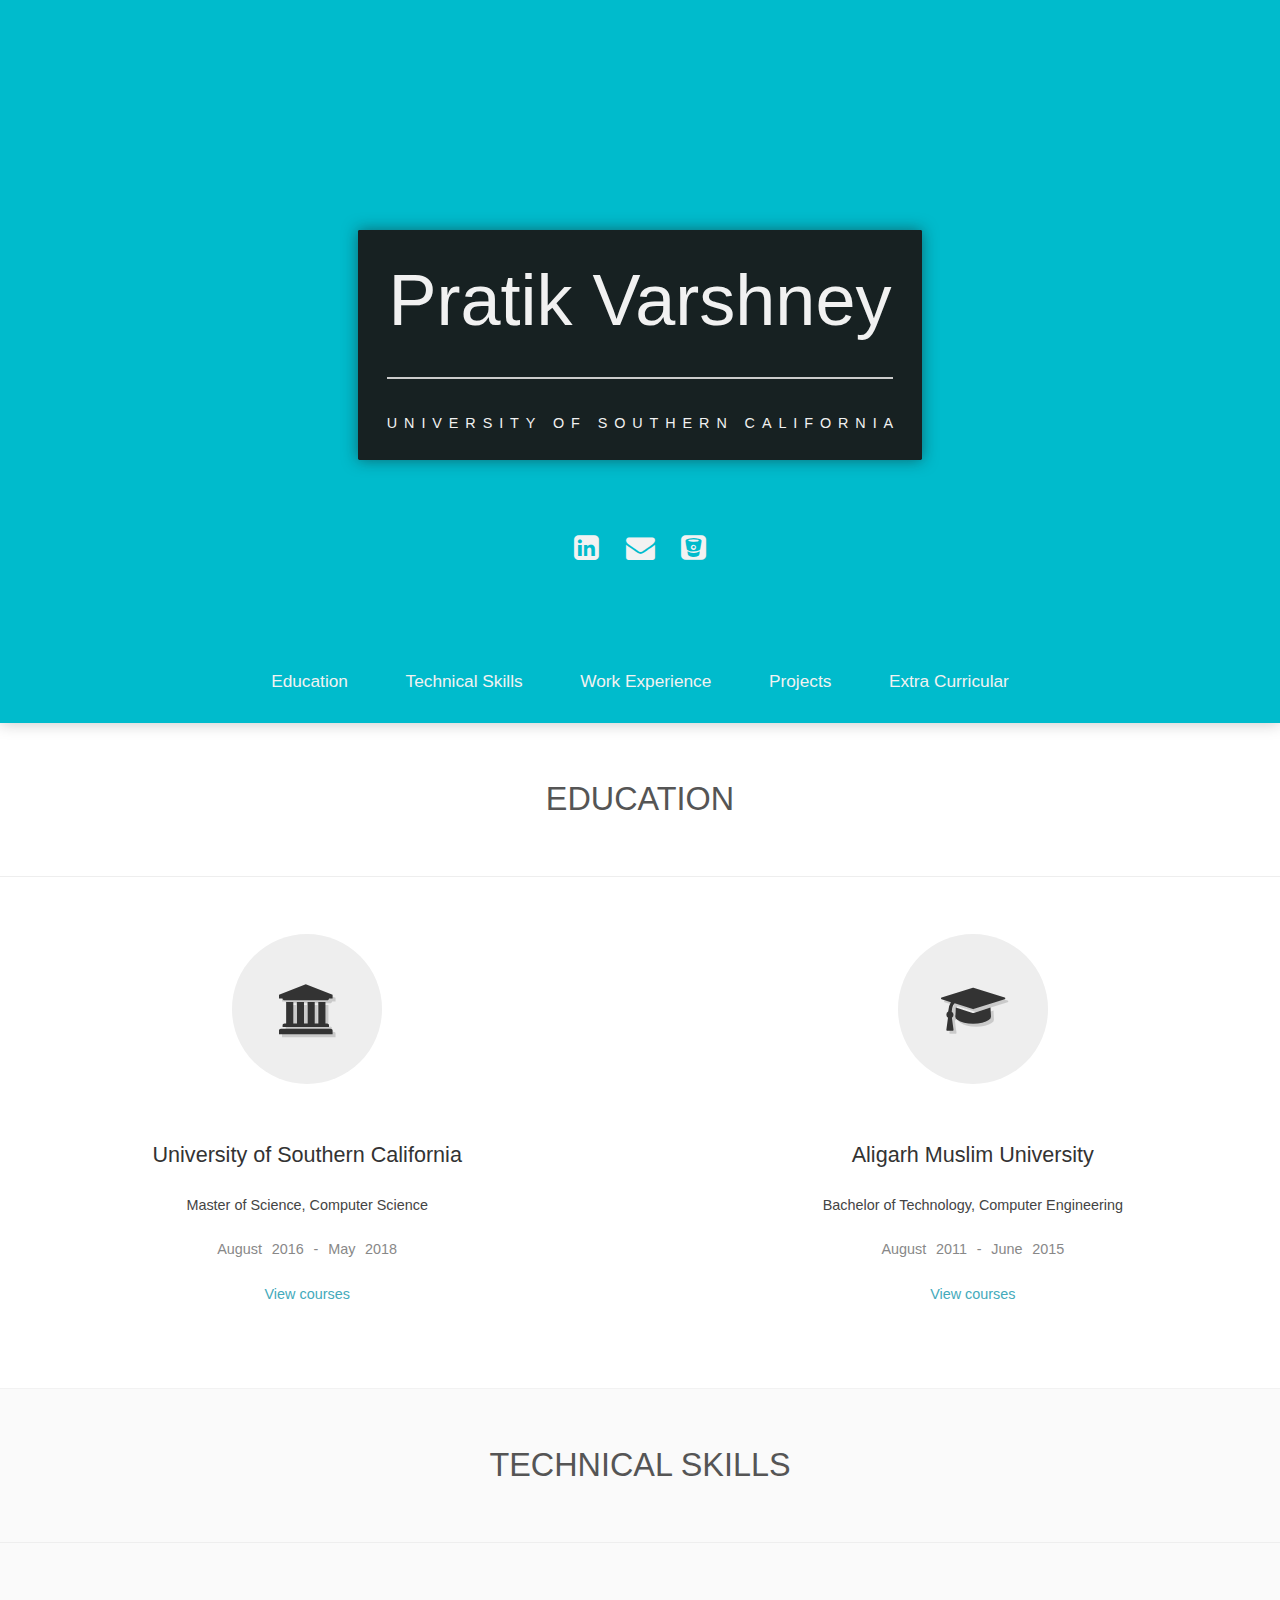
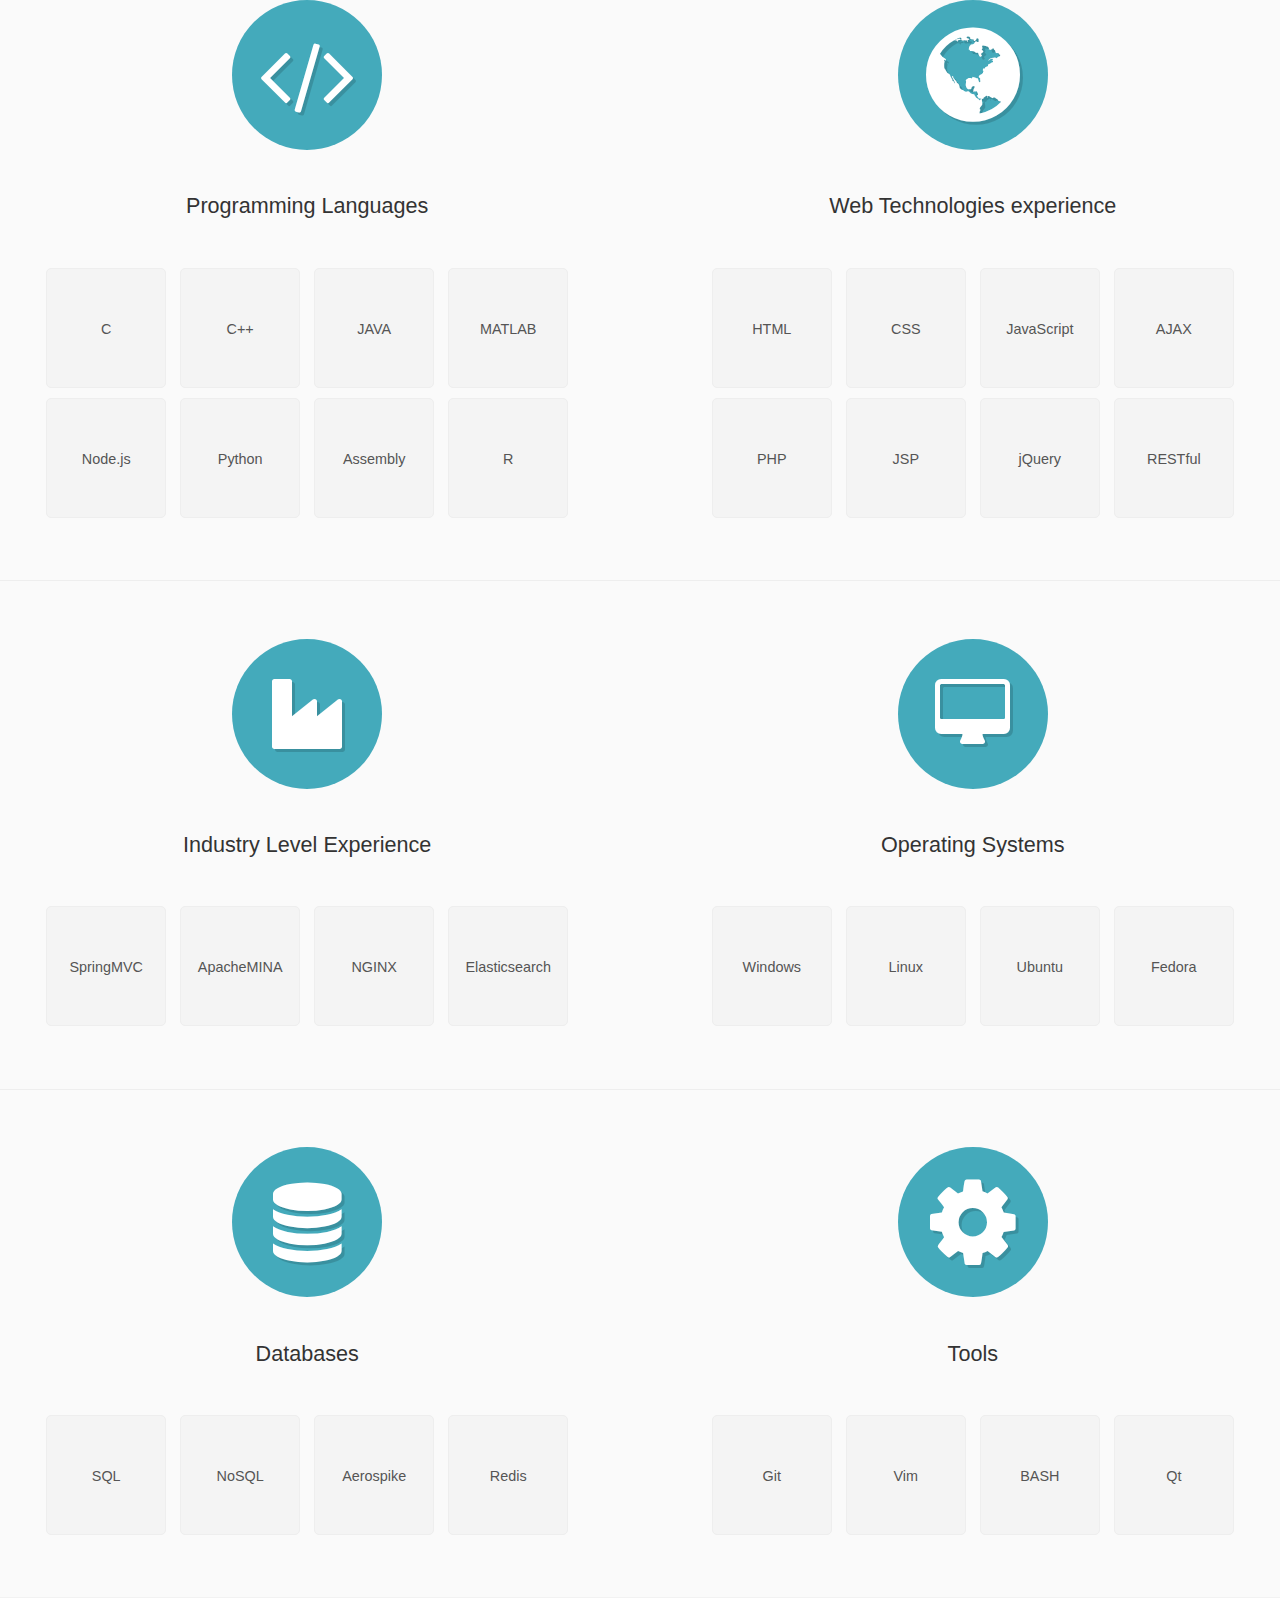
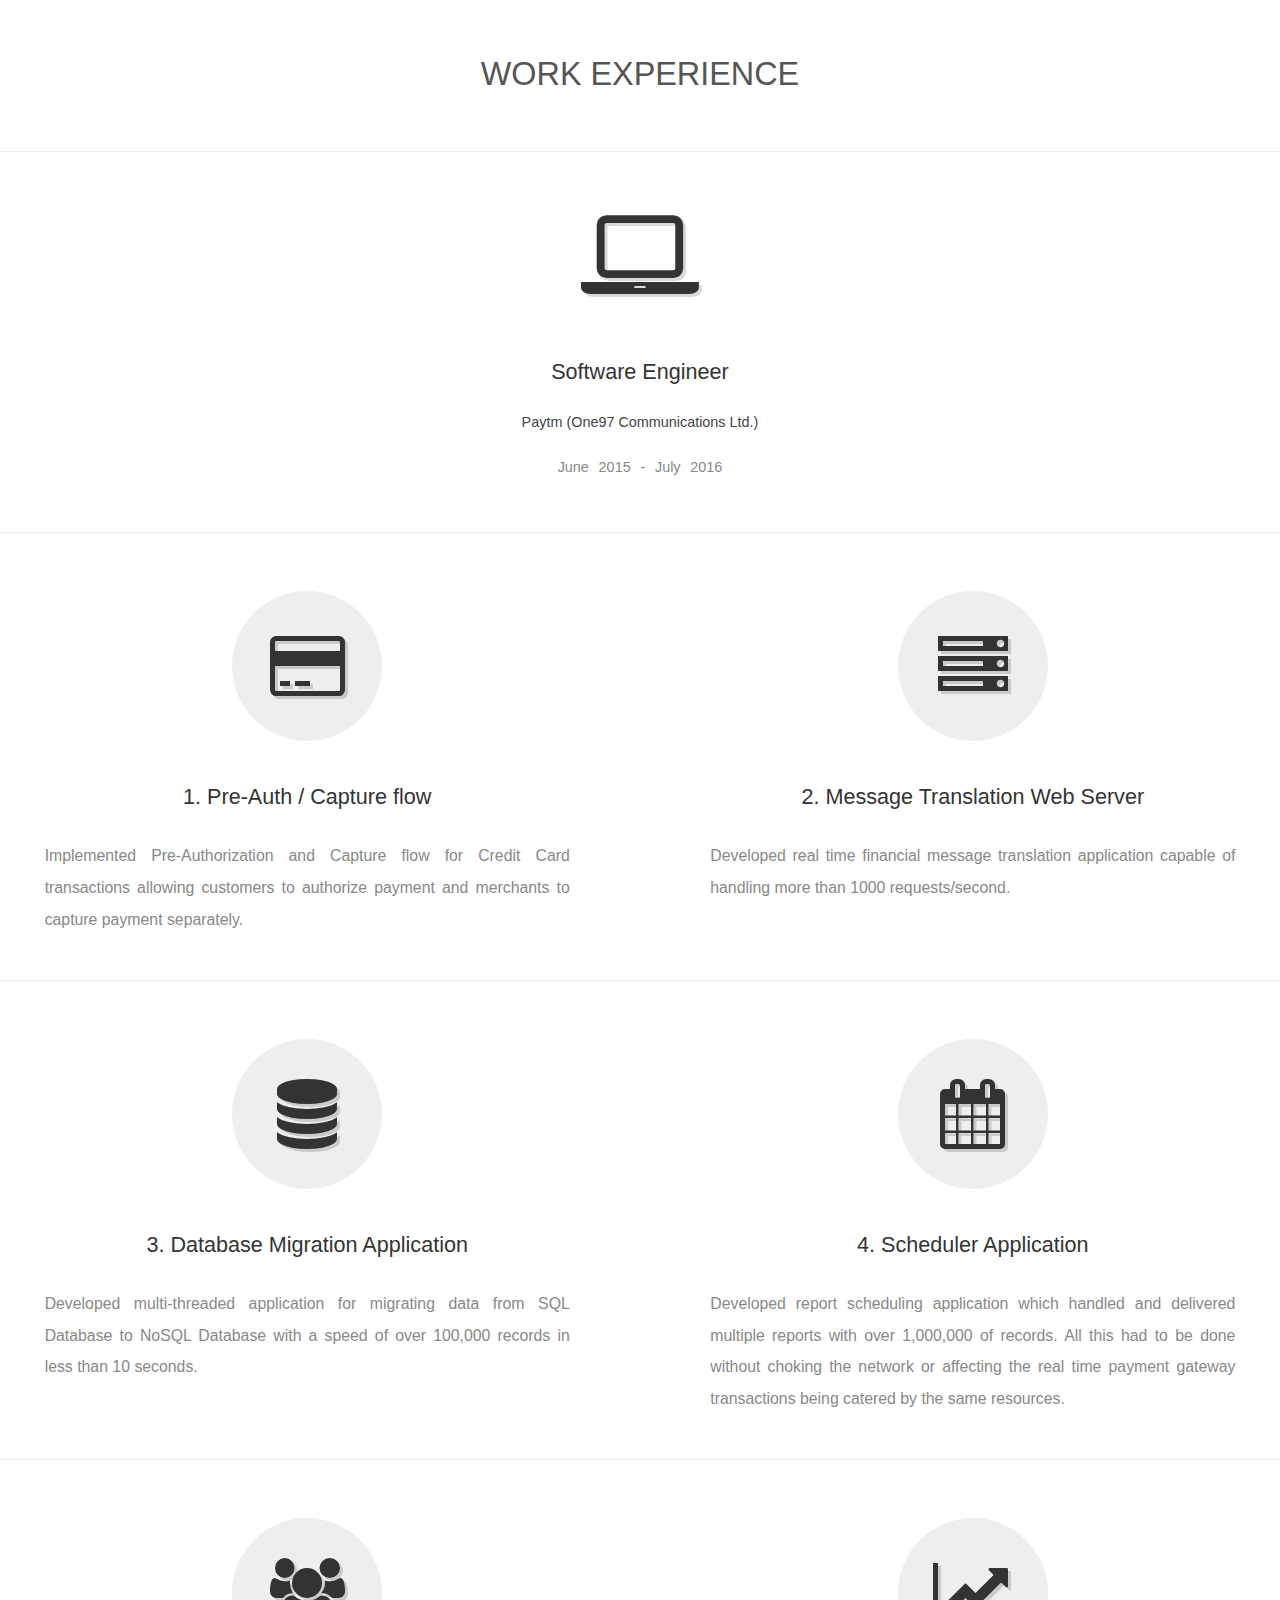
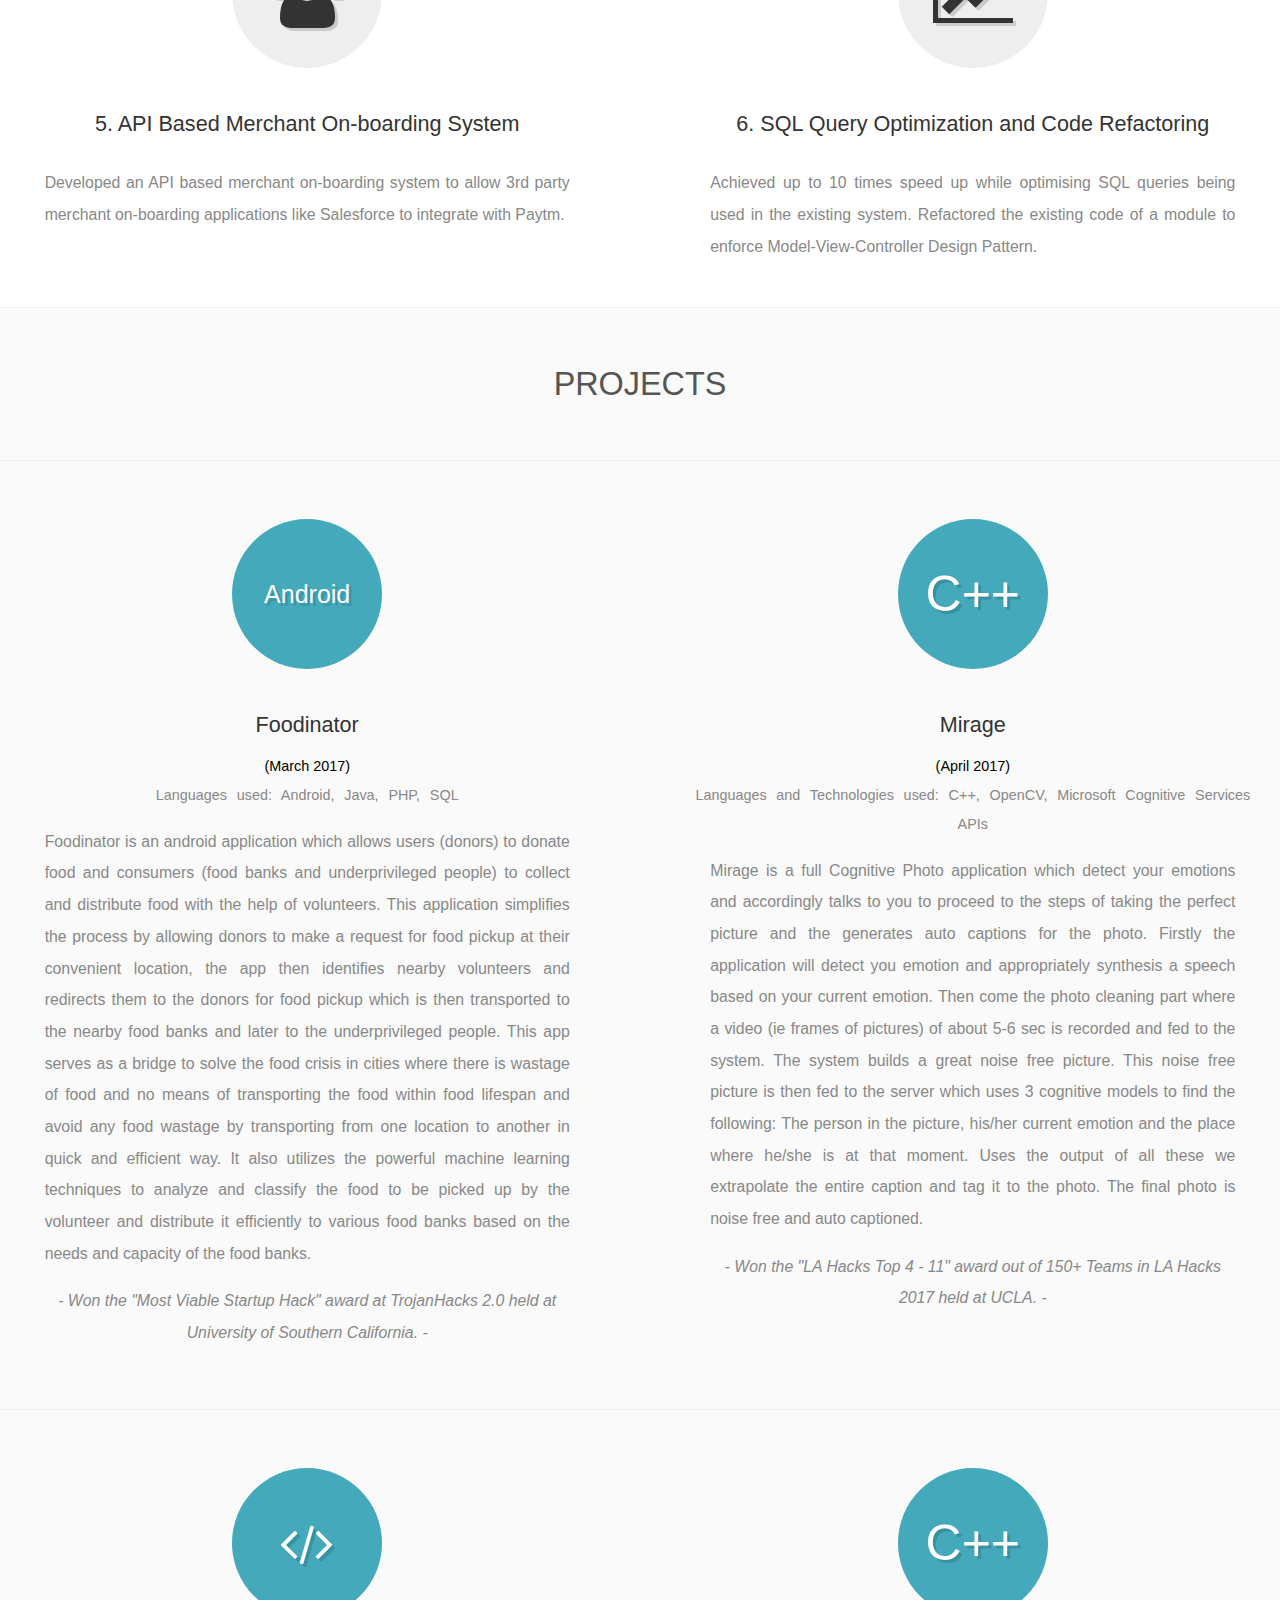
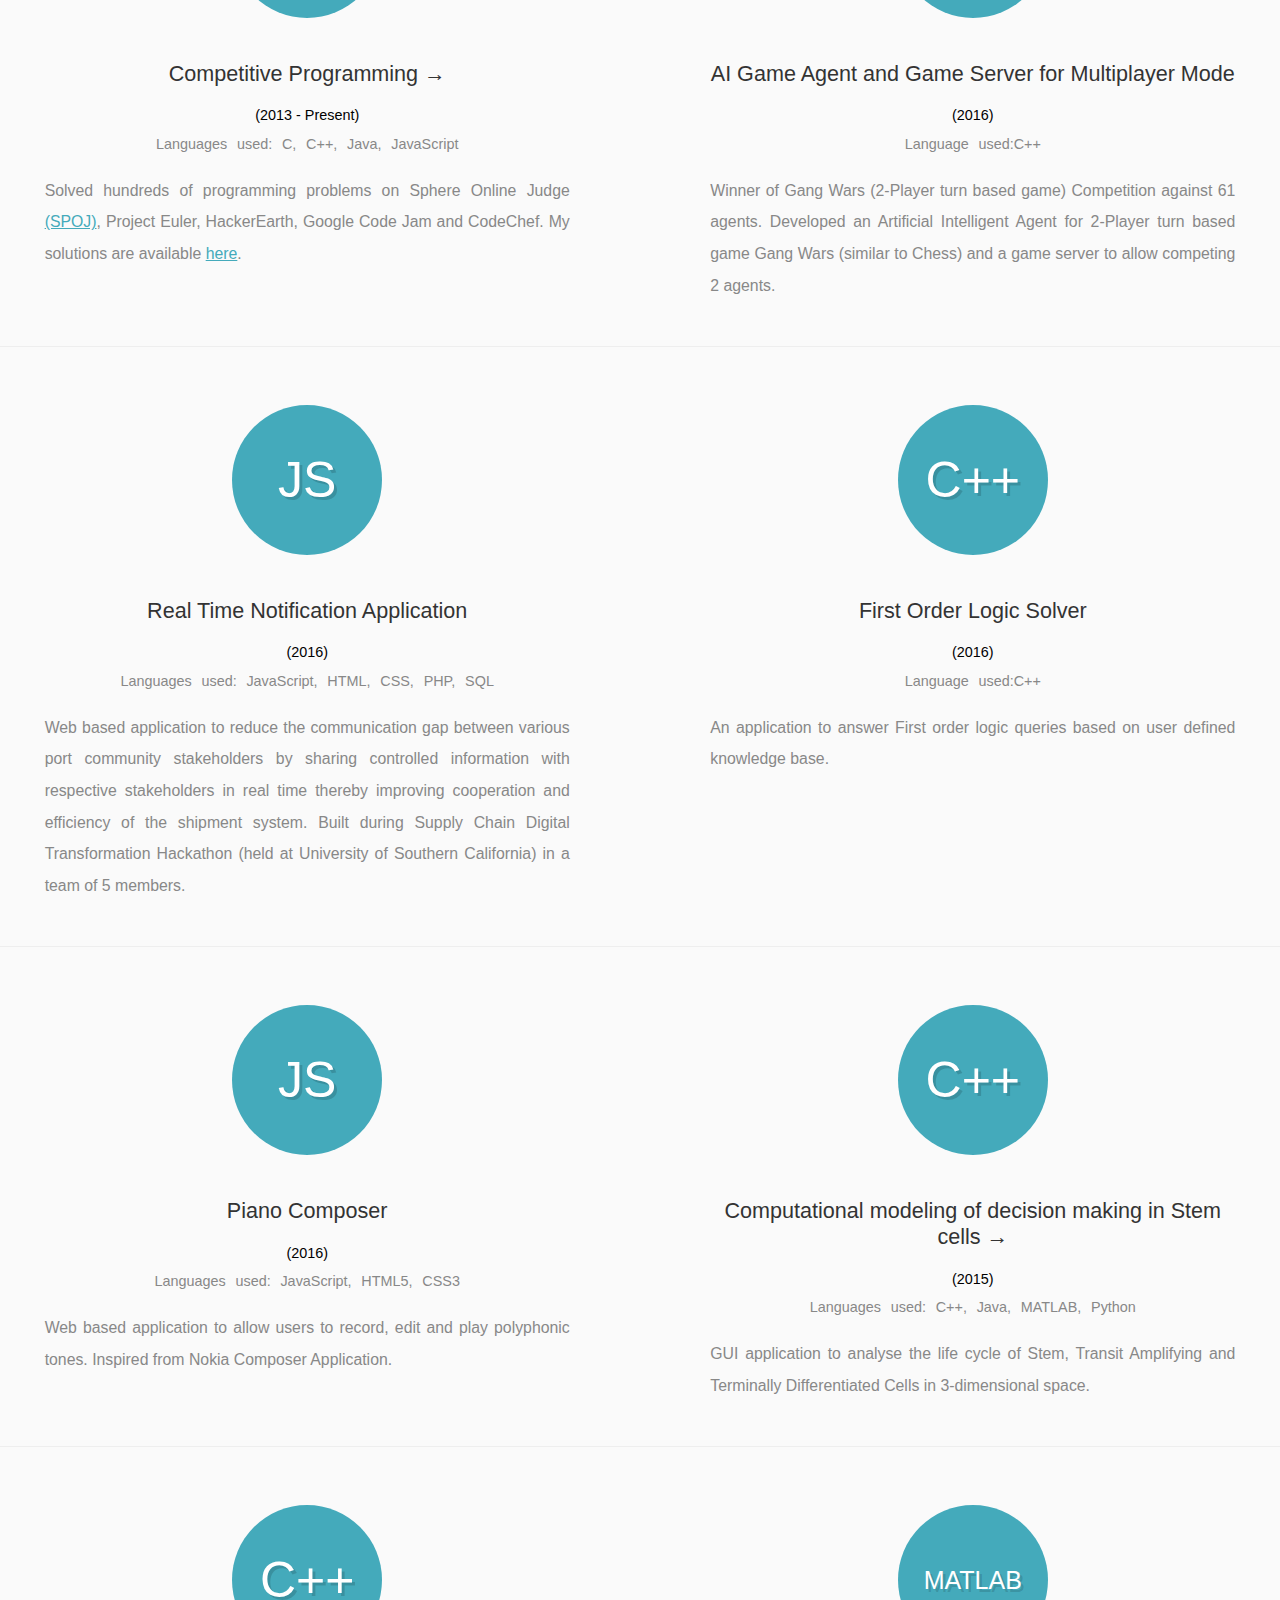
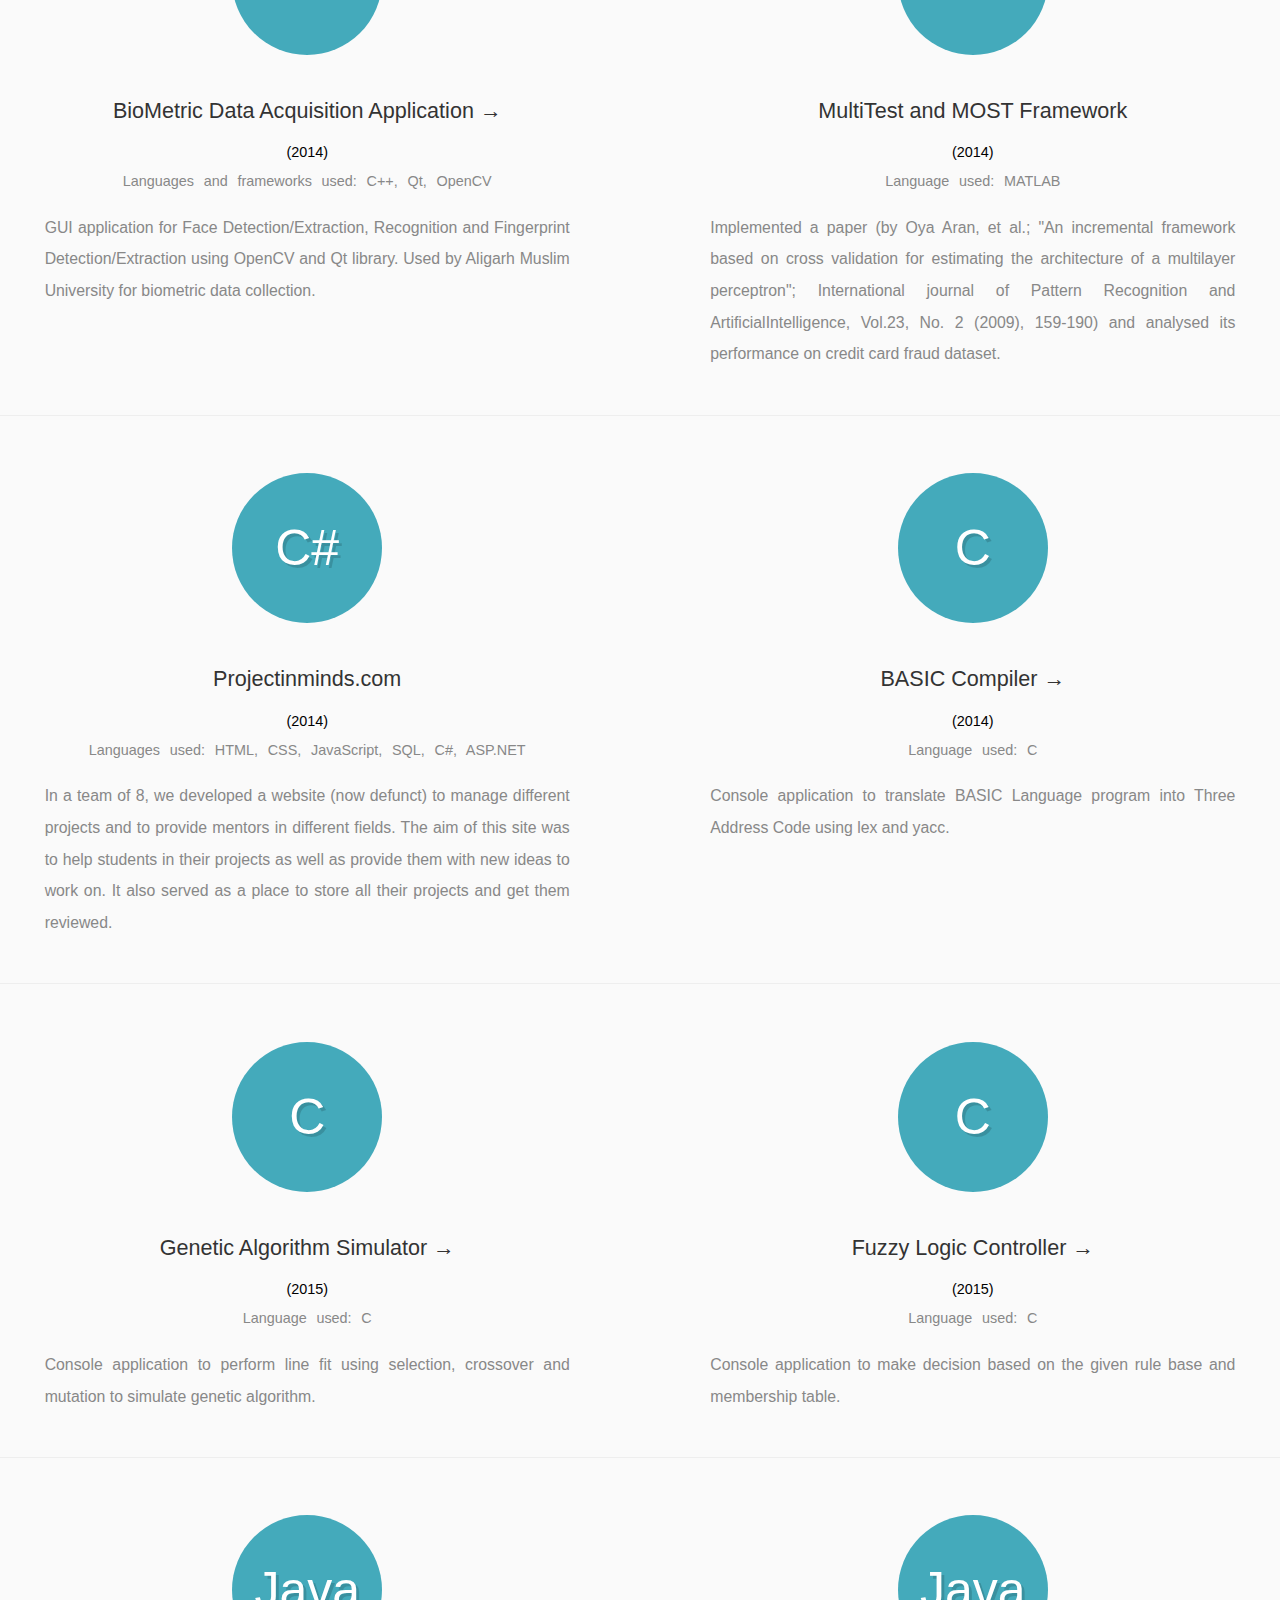
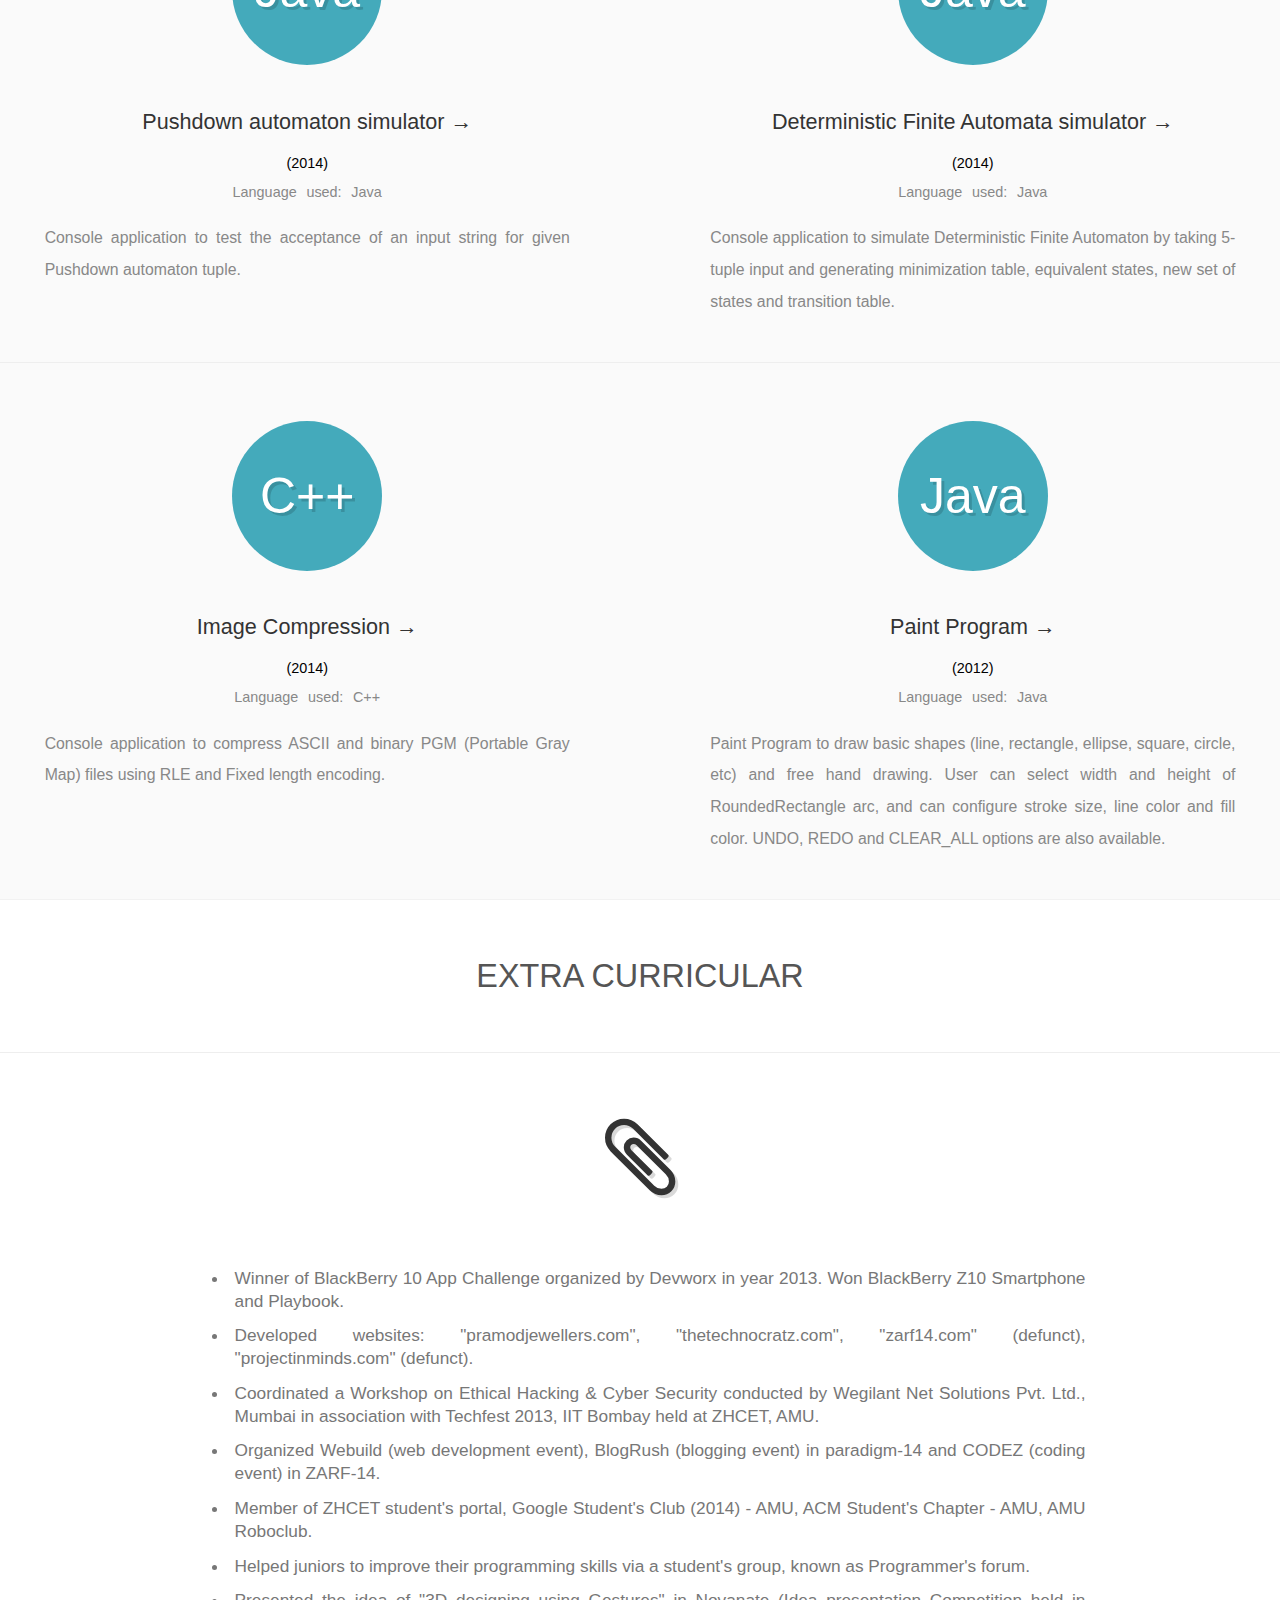
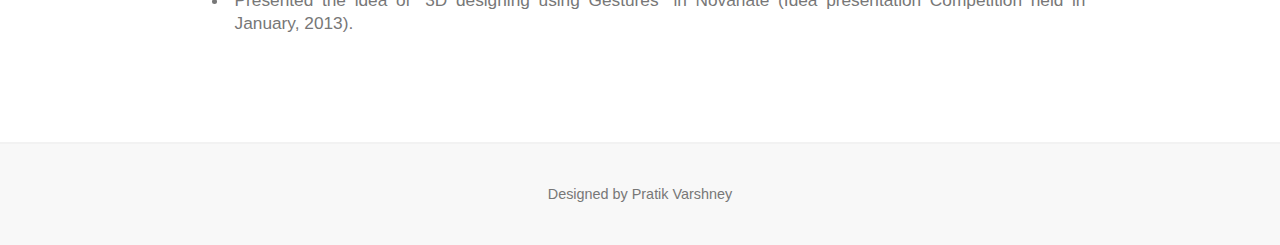
==== commit 983c3990: "Added Mirage" ====
--- a/index.html
+++ b/index.html
@@ -353,7 +353,7 @@
 					
 					<div class="content-row">
 					
-						<div class="content-box" style="width:100%">
+						<div class="content-box left">
 							<div class="section-sub-logo">
 								<div class="sub-logo-box font-25">
 									<span>Android</span>
@@ -365,6 +365,21 @@
 							<div class="details">Foodinator is an android application which allows users (donors) to donate food and consumers (food banks and underprivileged people) to collect and distribute food with the help of volunteers. This application simplifies the process by allowing donors to make a request for food pickup at their convenient location, the app then identifies nearby volunteers and redirects them to the donors for food pickup which is then transported to the nearby food banks and later to the underprivileged people. This app serves as a bridge to solve the food crisis in cities where there is wastage of food and no means of transporting the food within food lifespan and avoid any food wastage by transporting from one location to another in quick and efficient way. It also utilizes the powerful machine learning techniques to analyze and classify the food to be picked up by the volunteer and distribute it efficiently to various food banks based on the needs and capacity of the food banks.
 
 							<p align="center"><i>- Won the "Most Viable Startup Hack" award at TrojanHacks 2.0 held at University of Southern California. -</i></p>
+							</div>
+						</div>
+						
+						<div class="content-box right">
+							<div class="section-sub-logo">
+								<div class="sub-logo-box font-50">
+									<span>C++</span>
+								</div>
+							</div>
+							<div class="section-subtitle">Mirage</div>
+							<div class="year">(April 2017)</div>
+							<div class="languages">Languages and Technologies used: C++, OpenCV, Microsoft Cognitive Services APIs</div>
+							<div class="details">Mirage is a full Cognitive Photo application which detect your emotions and accordingly talks to you to proceed to the steps of taking the perfect picture and the generates auto captions for the photo. Firstly the application will detect you emotion and appropriately synthesis a speech based on your current emotion. Then come the photo cleaning part where a video (ie frames of pictures) of about 5-6 sec is recorded and fed to the system. The system builds a great noise free picture. This noise free picture is then fed to the server which uses 3 cognitive models to find the following: The person in the picture, his/her current emotion and the place where he/she is at that moment. Uses the output of all these we extrapolate the entire caption and tag it to the photo. The final photo is noise free and auto captioned.
+
+							<p align="center"><i>- Won the "LA Hacks Top 4 - 11" award out of 150+ Teams in LA Hacks 2017 held at UCLA. -</i></p>
 							</div>
 						</div>
 
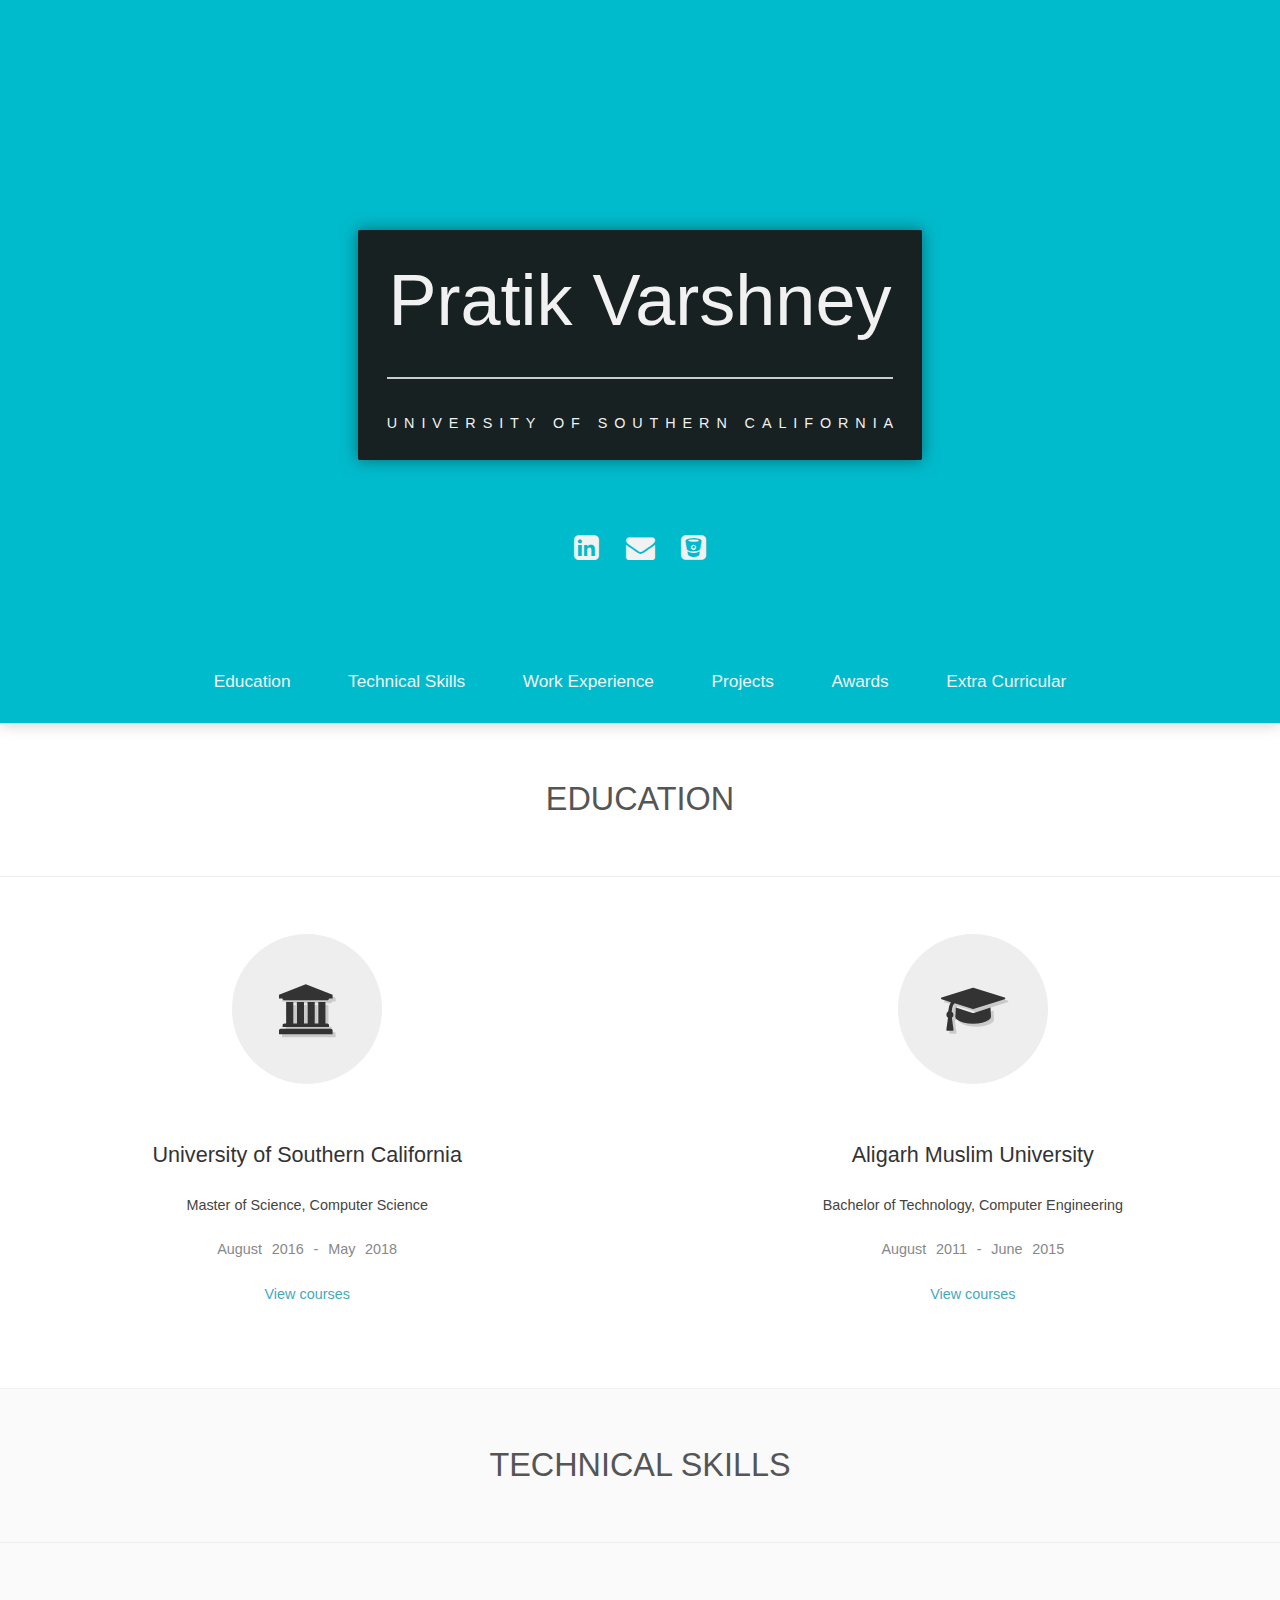
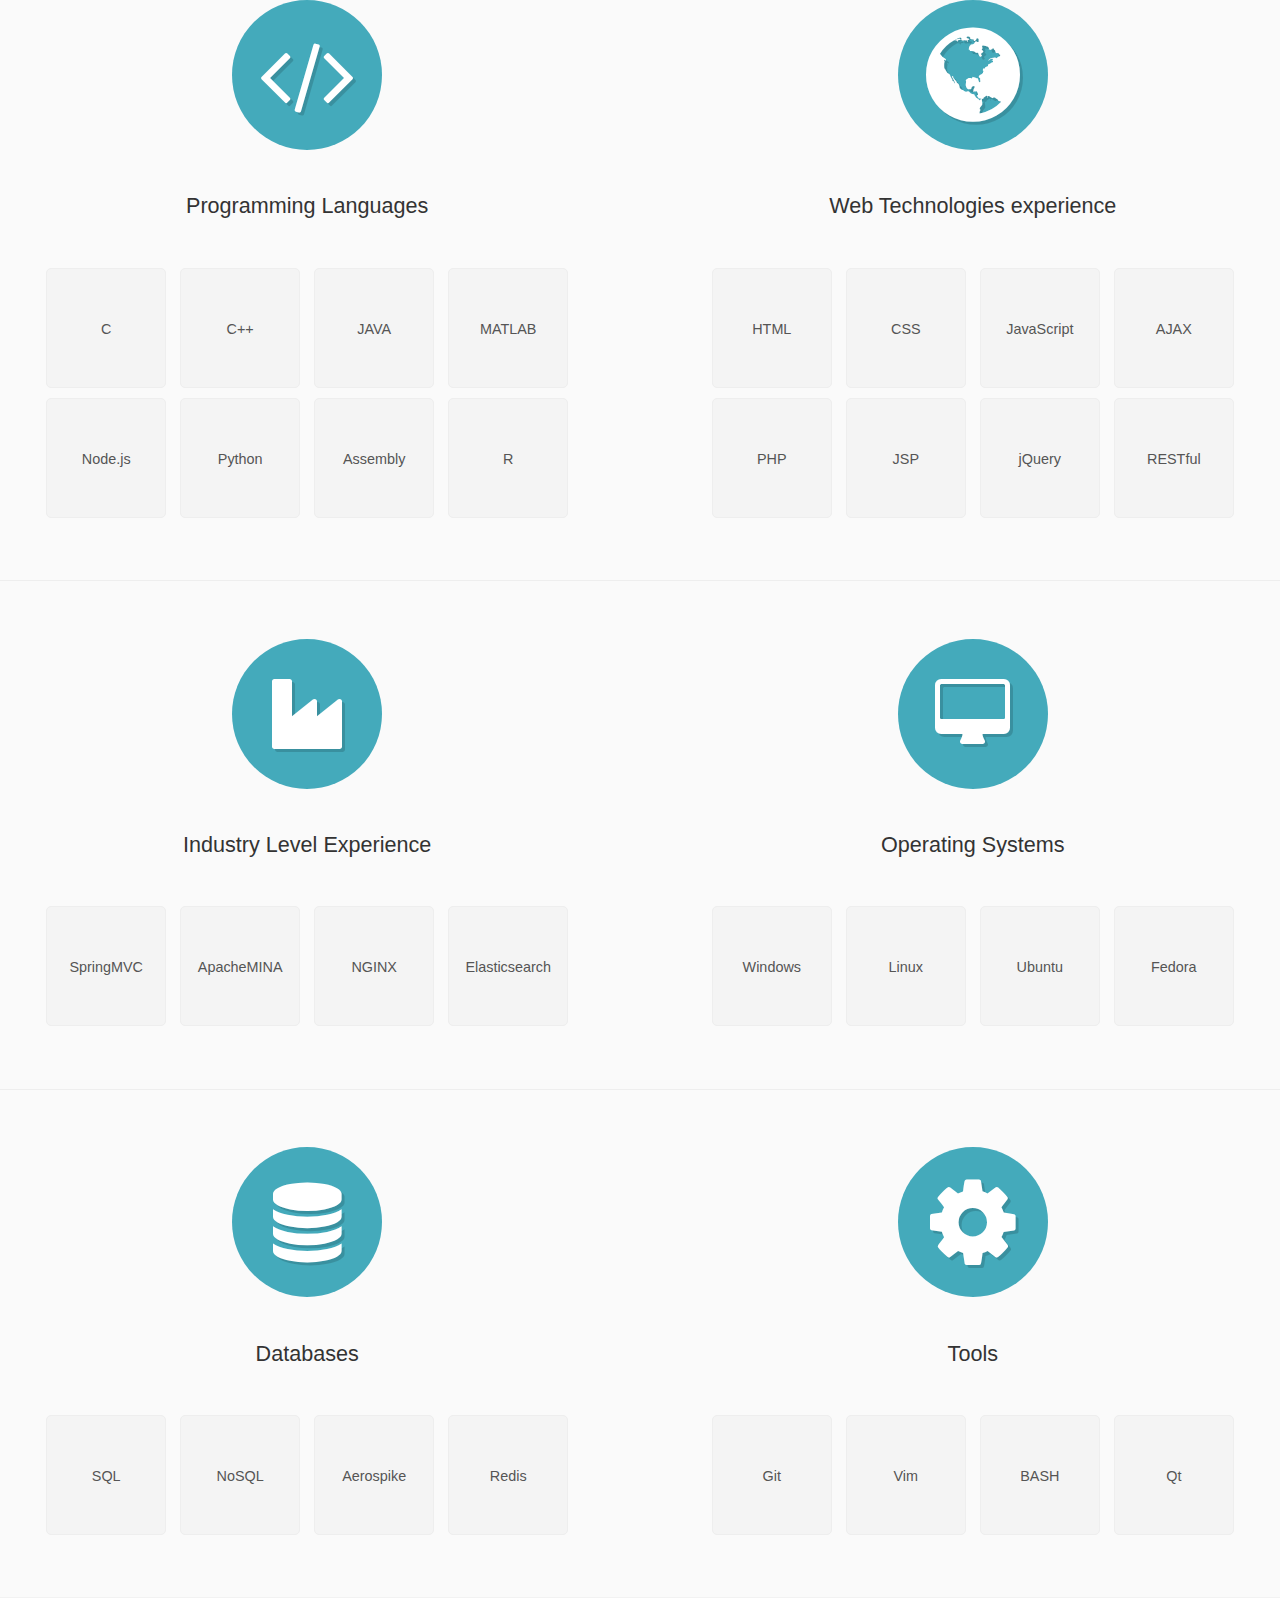
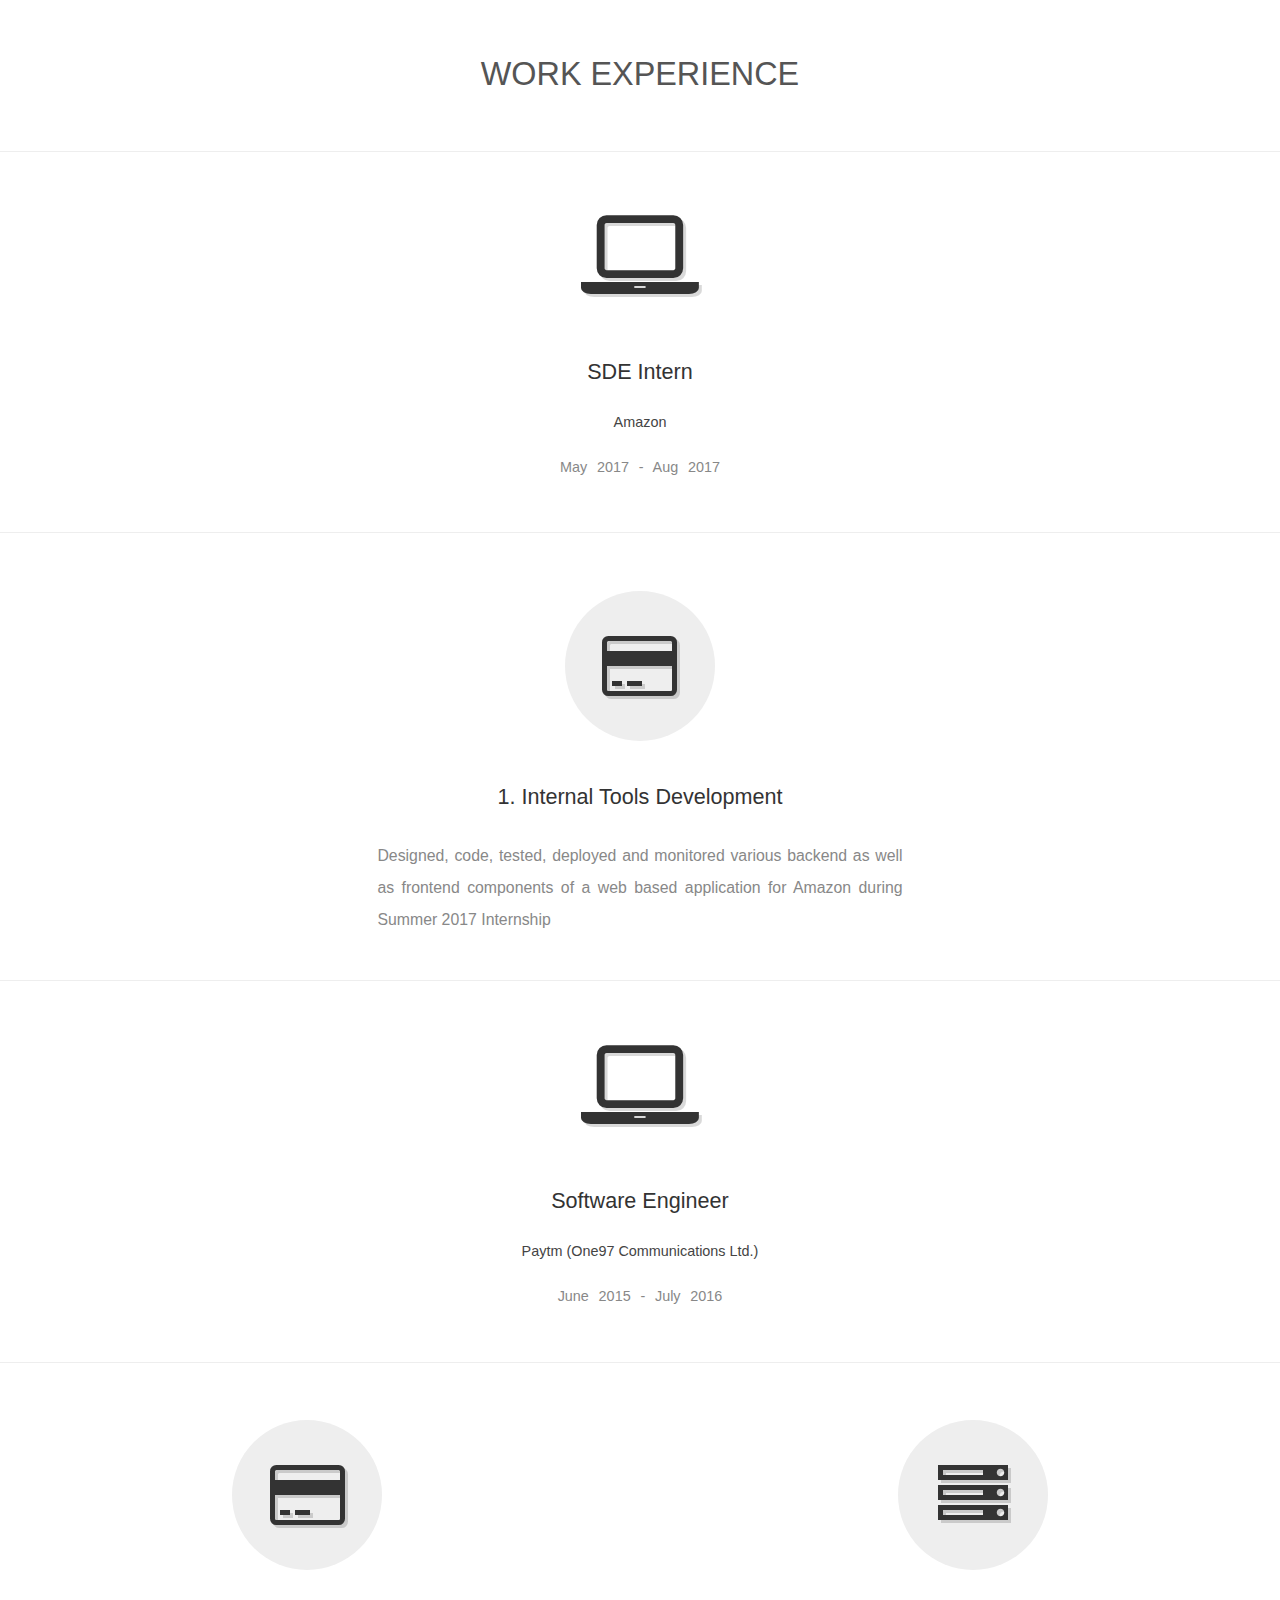
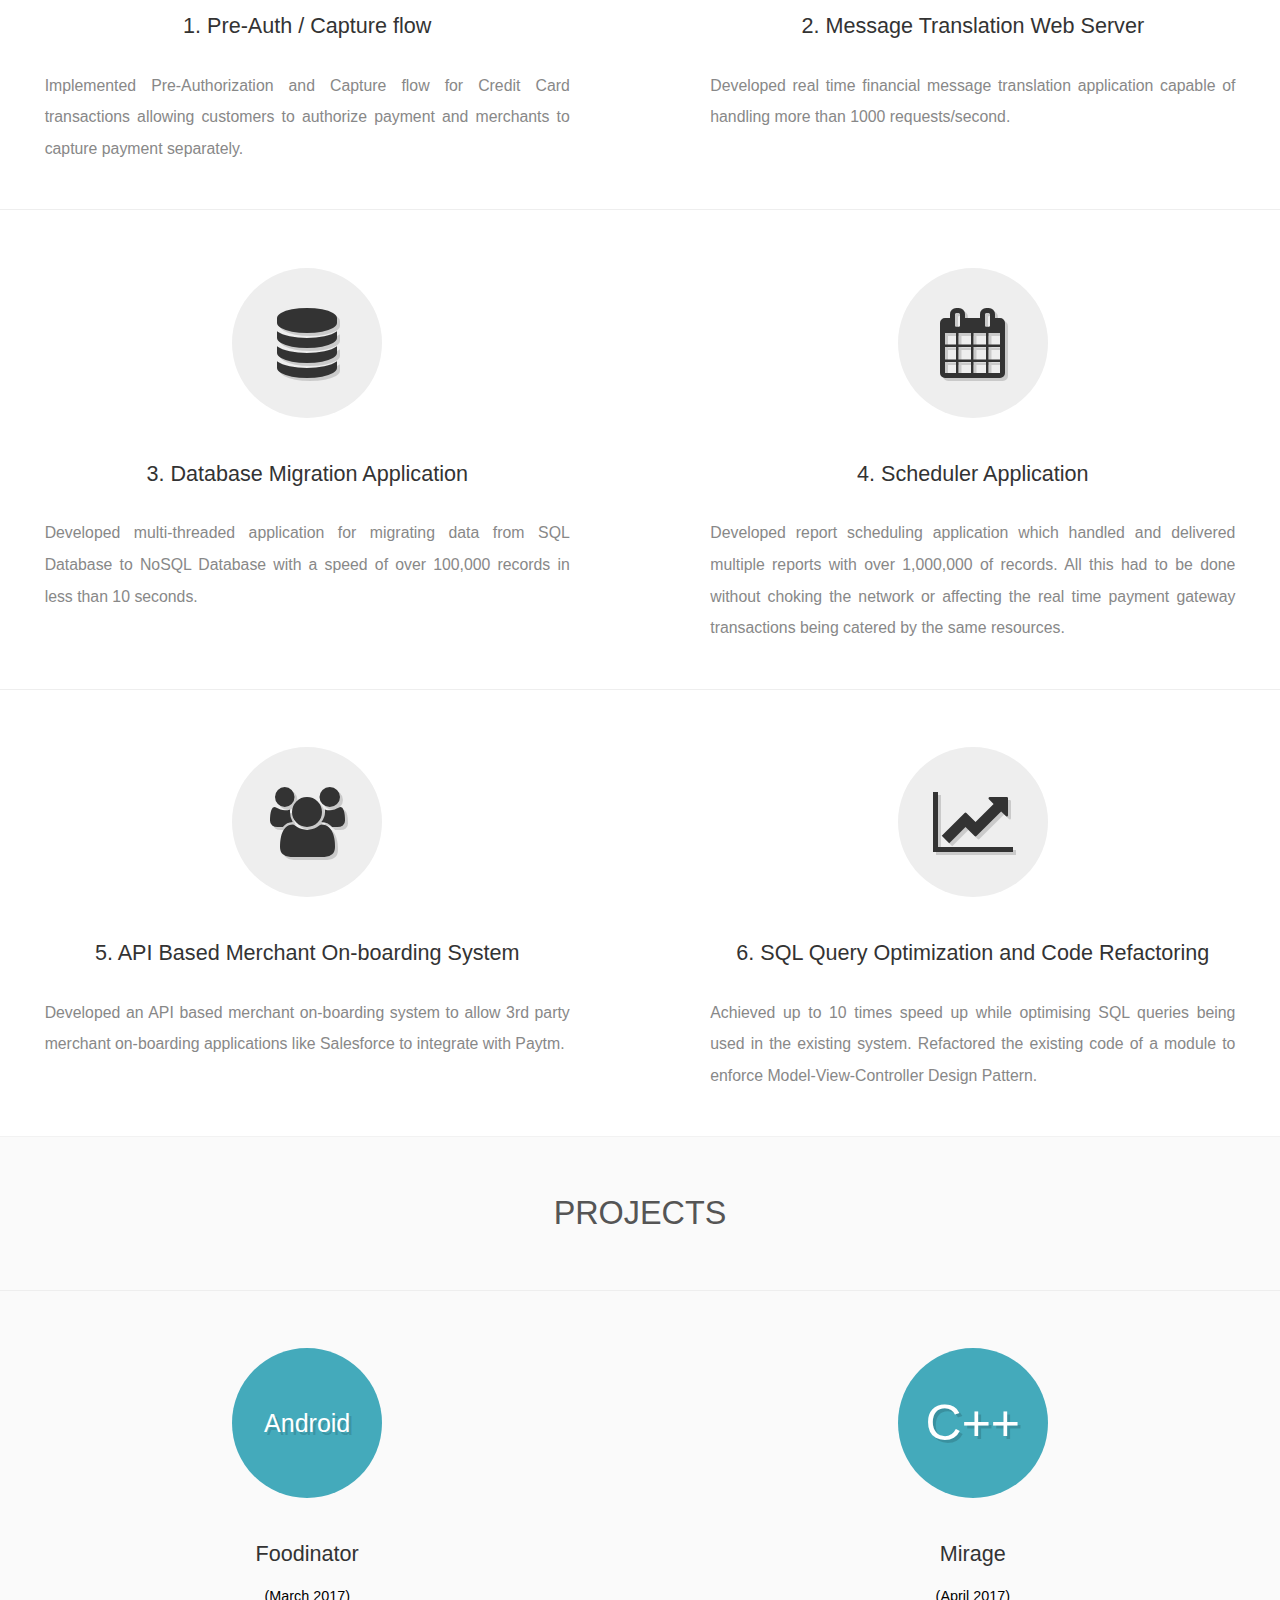
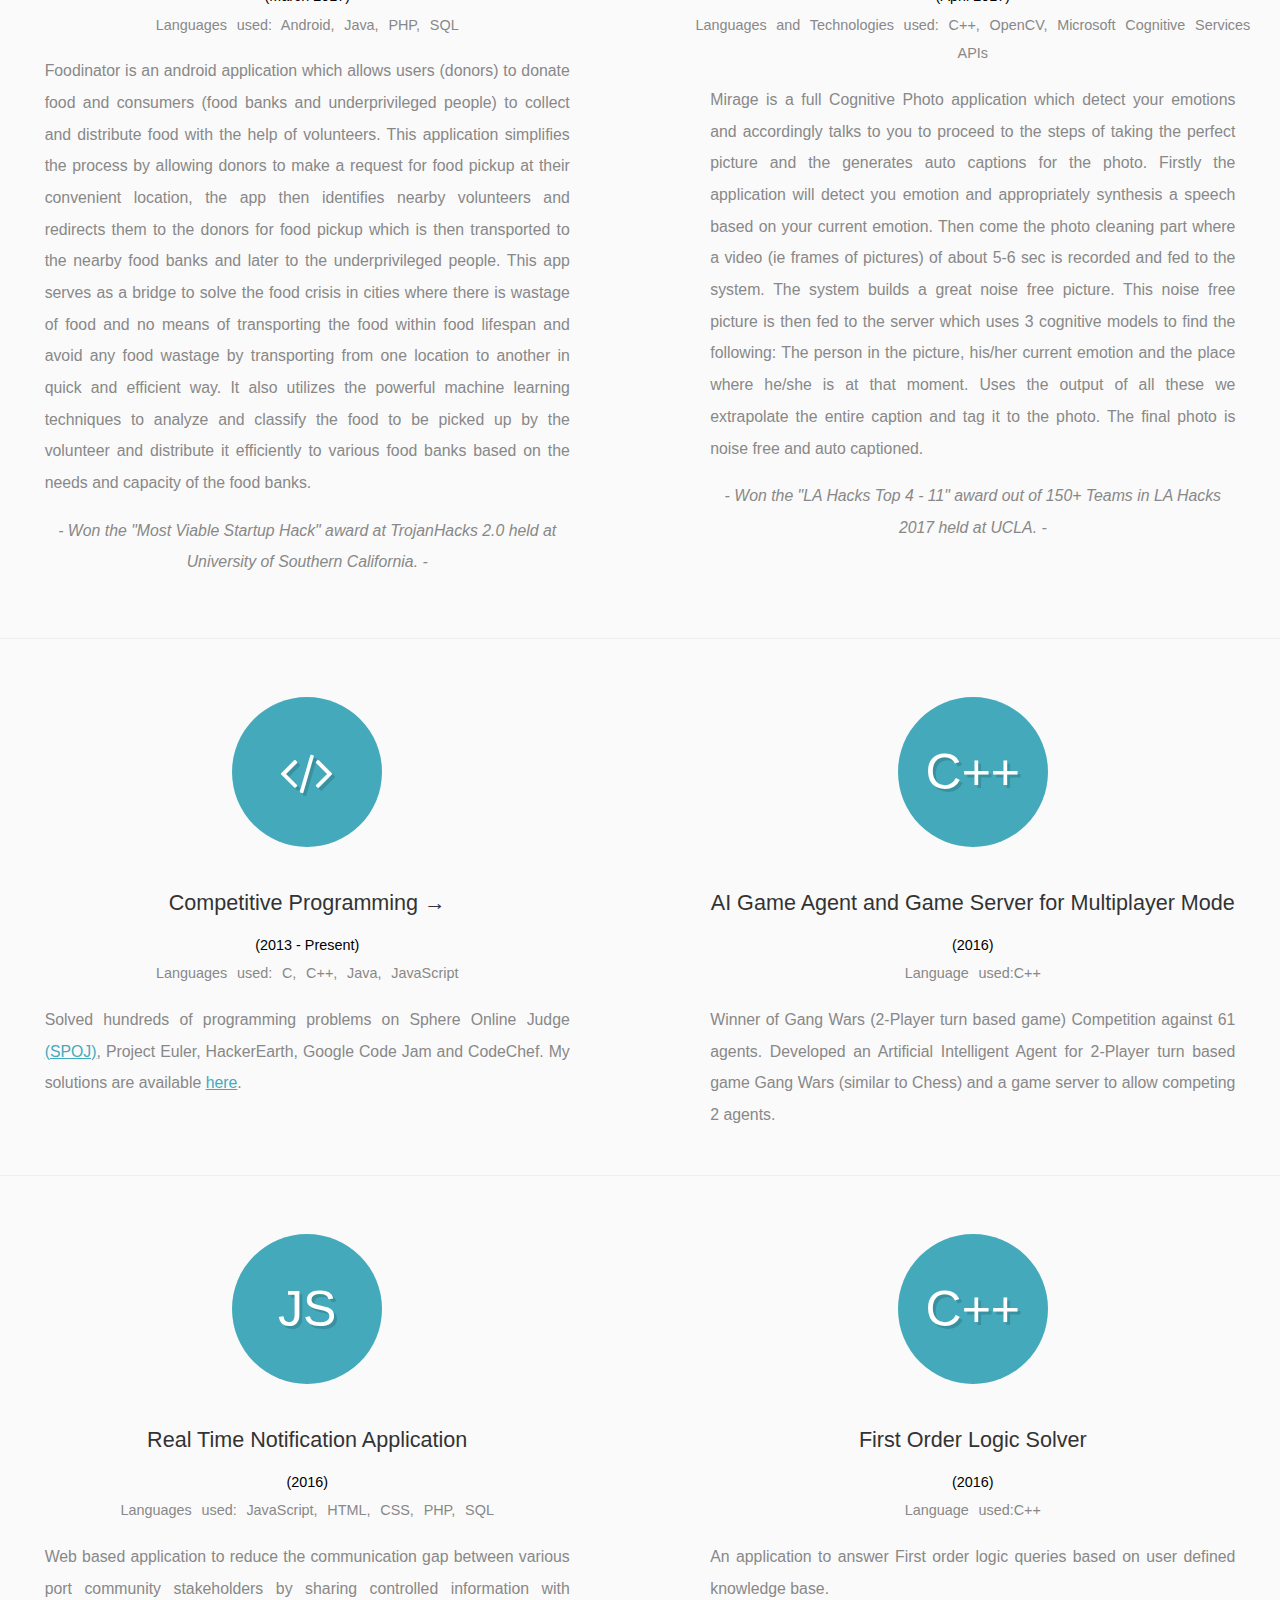
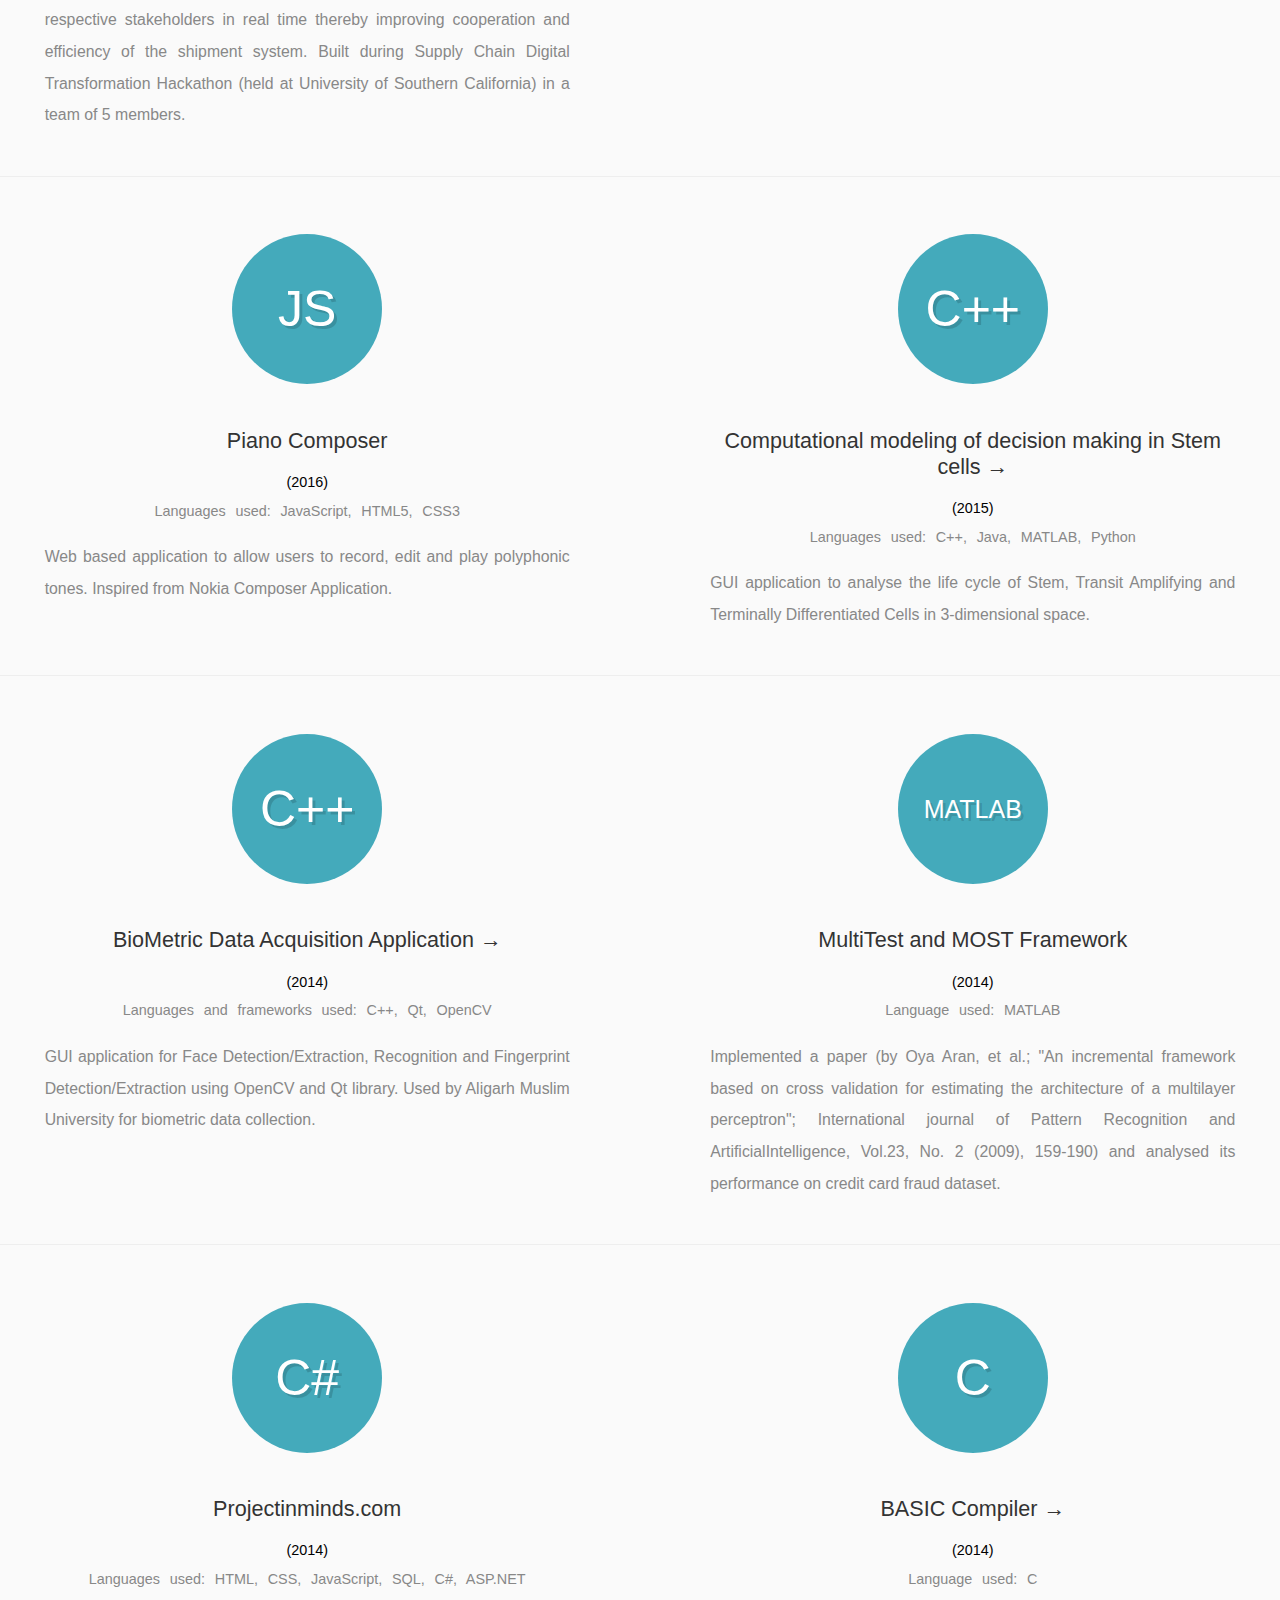
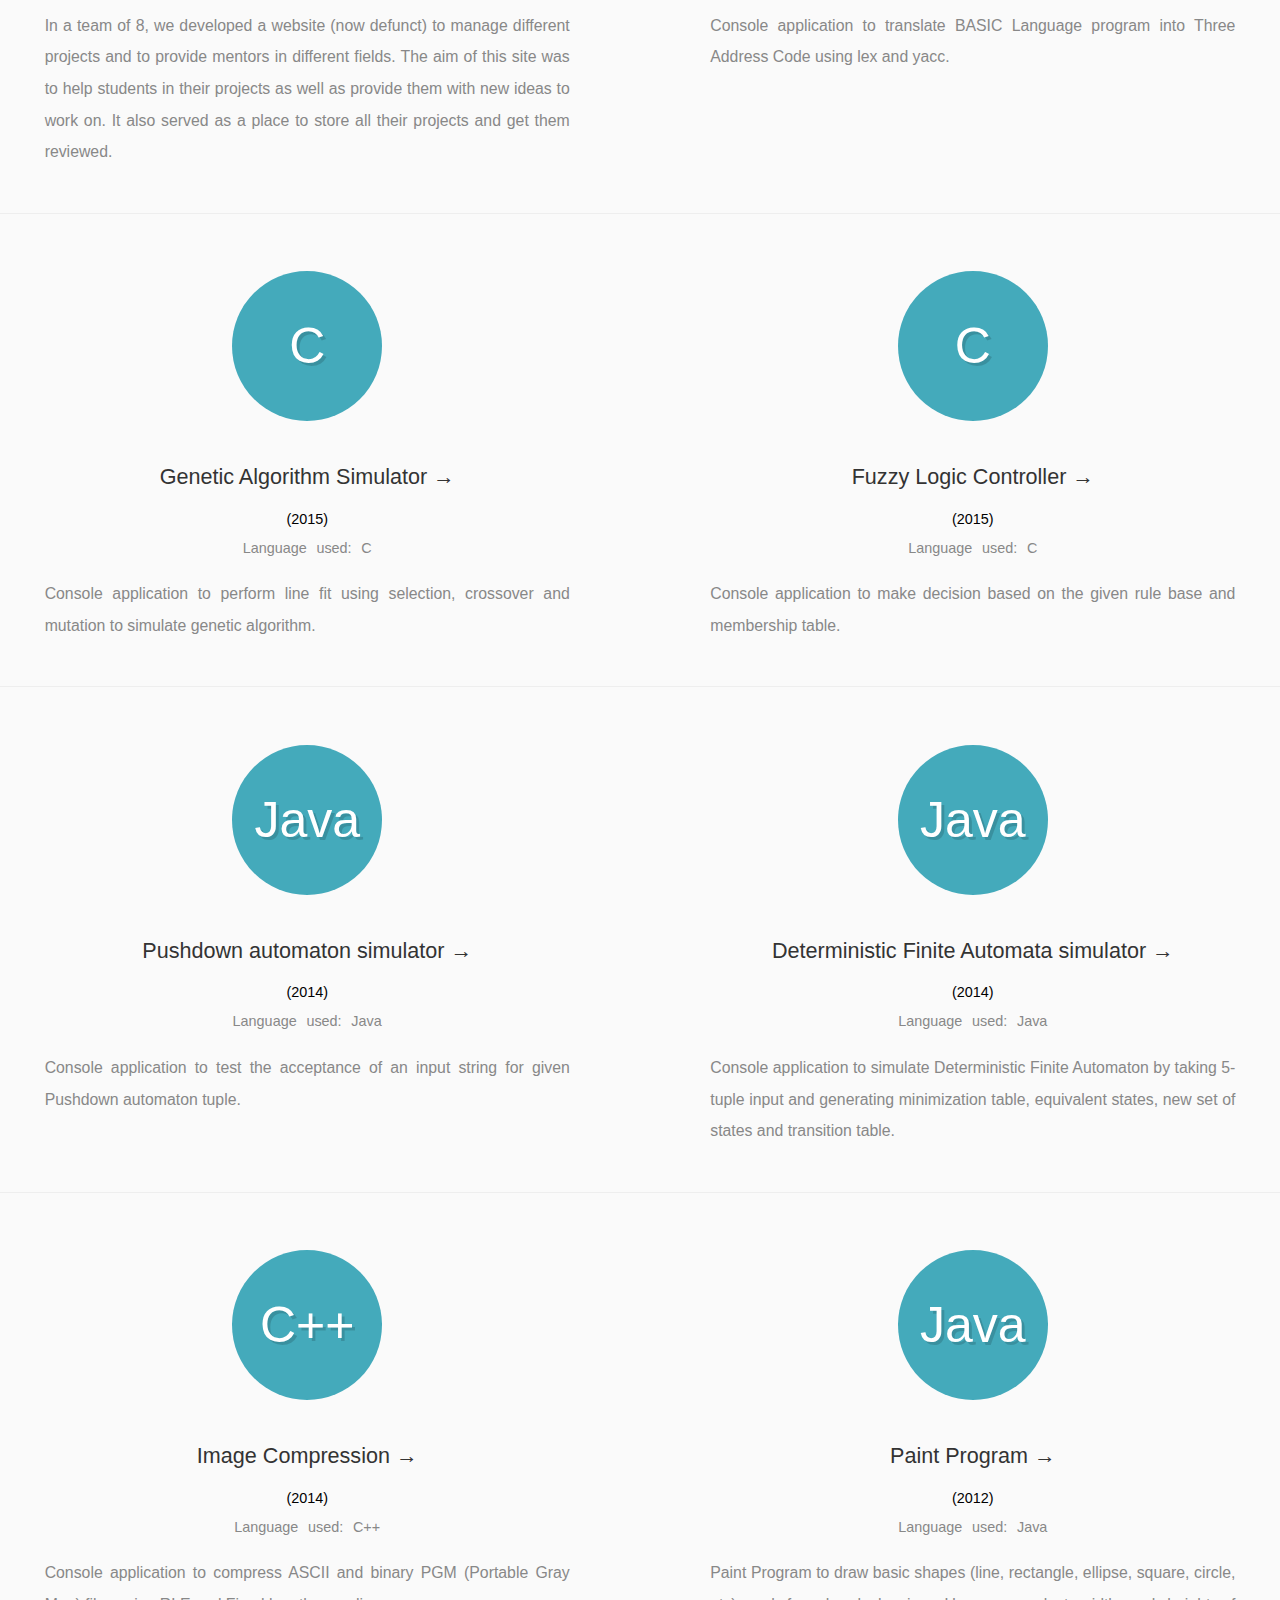
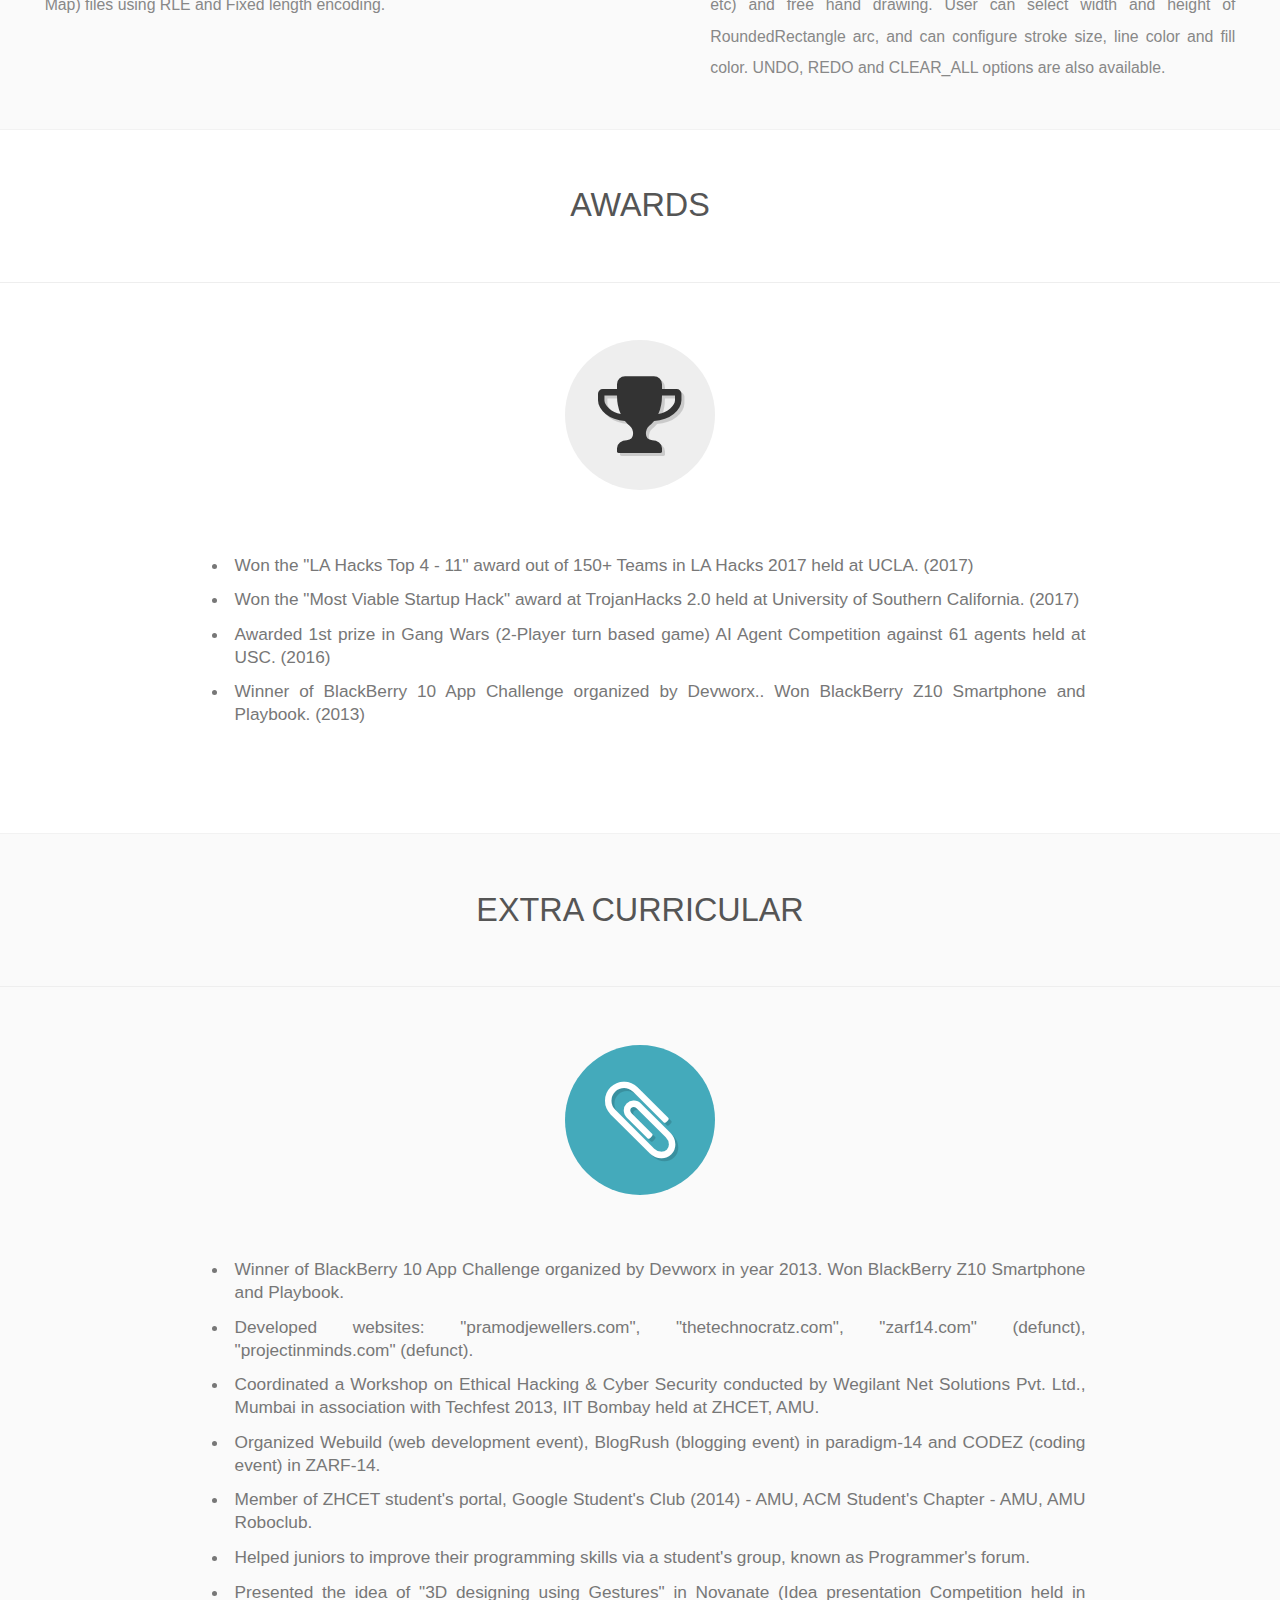
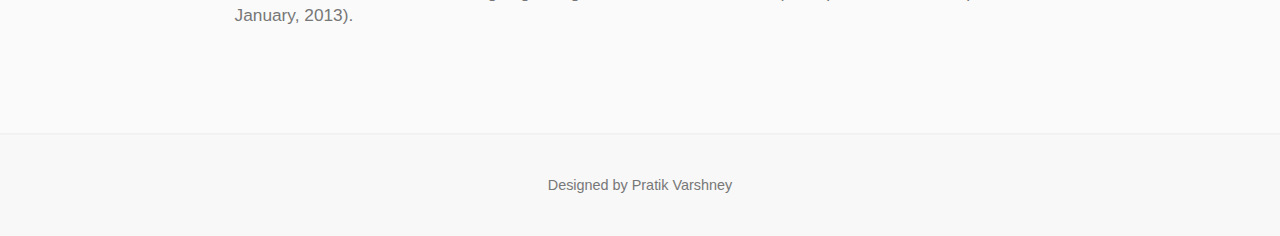
==== commit de590069: "Added amazon info, awards" ====
--- a/index.html
+++ b/index.html
@@ -261,13 +261,38 @@
 								</div>
 							</div>
 							<div class="inner-box">
+								<div class="section-subtitle">SDE Intern</div>
+								<div class="degree">Amazon</div>
+								<div class="date-range">May 2017 - Aug 2017</div>
+							</div>
+						</div>
+						<div class="clearfix"></div>
+					</div>
+					<div class="content-row">
+						<div class="content-box center">
+							<div class="section-sub-logo">
+								<div class="sub-logo-box font-70">
+									<i class="fa fa-credit-card" aria-hidden="true"></i>
+								</div>
+							</div>
+							<div class="section-subtitle">1. Internal Tools Development</div>
+							<div class="details">Designed, code, tested, deployed and monitored various backend as well as frontend components of a web based application for Amazon during Summer 2017 Internship</div>
+						</div>
+						<div class="clearfix"></div>
+					</div>
+					<div class="content-row">
+						<div class="content-box center">
+							<div class="section-sub-logo">
+								<div class="font-110">
+									<i class="fa fa-laptop" aria-hidden="true"></i>
+								</div>
+							</div>
+							<div class="inner-box">
 								<div class="section-subtitle">Software Engineer</div>
 								<div class="degree">Paytm (One97 Communications Ltd.)</div>
 								<div class="date-range">June 2015 - July 2016</div>
 							</div>
 						</div>
-
-
 						<div class="clearfix"></div>
 					</div>
 
@@ -621,6 +646,34 @@
 
 				</div>
 			</section>
+			
+			<section id="awards">
+				<div class="width-wrapper">
+
+					<div class="section-title">Awards</div>
+					<div class="content-row">
+						<div class="content-box center width-75">
+							<div class="section-sub-logo">
+								<div class="sub-logo-box font-90">
+									<i class="fa fa-trophy" aria-hidden="true"></i>
+								</div>
+							</div>
+							<div class="inner-box">
+								<ul>
+									<li>Won the "LA Hacks Top 4 - 11" award out of 150+ Teams in LA Hacks 2017 held at UCLA. (2017)</li>
+									<li>Won the "Most Viable Startup Hack" award at TrojanHacks 2.0 held at University of Southern California. (2017)</li>
+									<li>Awarded 1st prize in Gang Wars (2-Player turn based game) AI Agent Competition against 61 agents held at USC. (2016)</li>
+									<li>Winner of BlackBerry 10 App Challenge organized by Devworx.. Won BlackBerry Z10 Smartphone and Playbook. (2013)</li>
+								</ul>
+							</div>
+						</div>
+
+
+						<div class="clearfix"></div>
+					</div>
+
+				</div>
+			</section>
 
 			<section id="extra">
 				<div class="width-wrapper">
@@ -629,7 +682,7 @@
 					<div class="content-row">
 						<div class="content-box center width-75">
 							<div class="section-sub-logo">
-								<div class="font-90">
+								<div class="sub-logo-box font-90">
 									<i class="fa fa-paperclip" aria-hidden="true"></i>
 								</div>
 							</div>
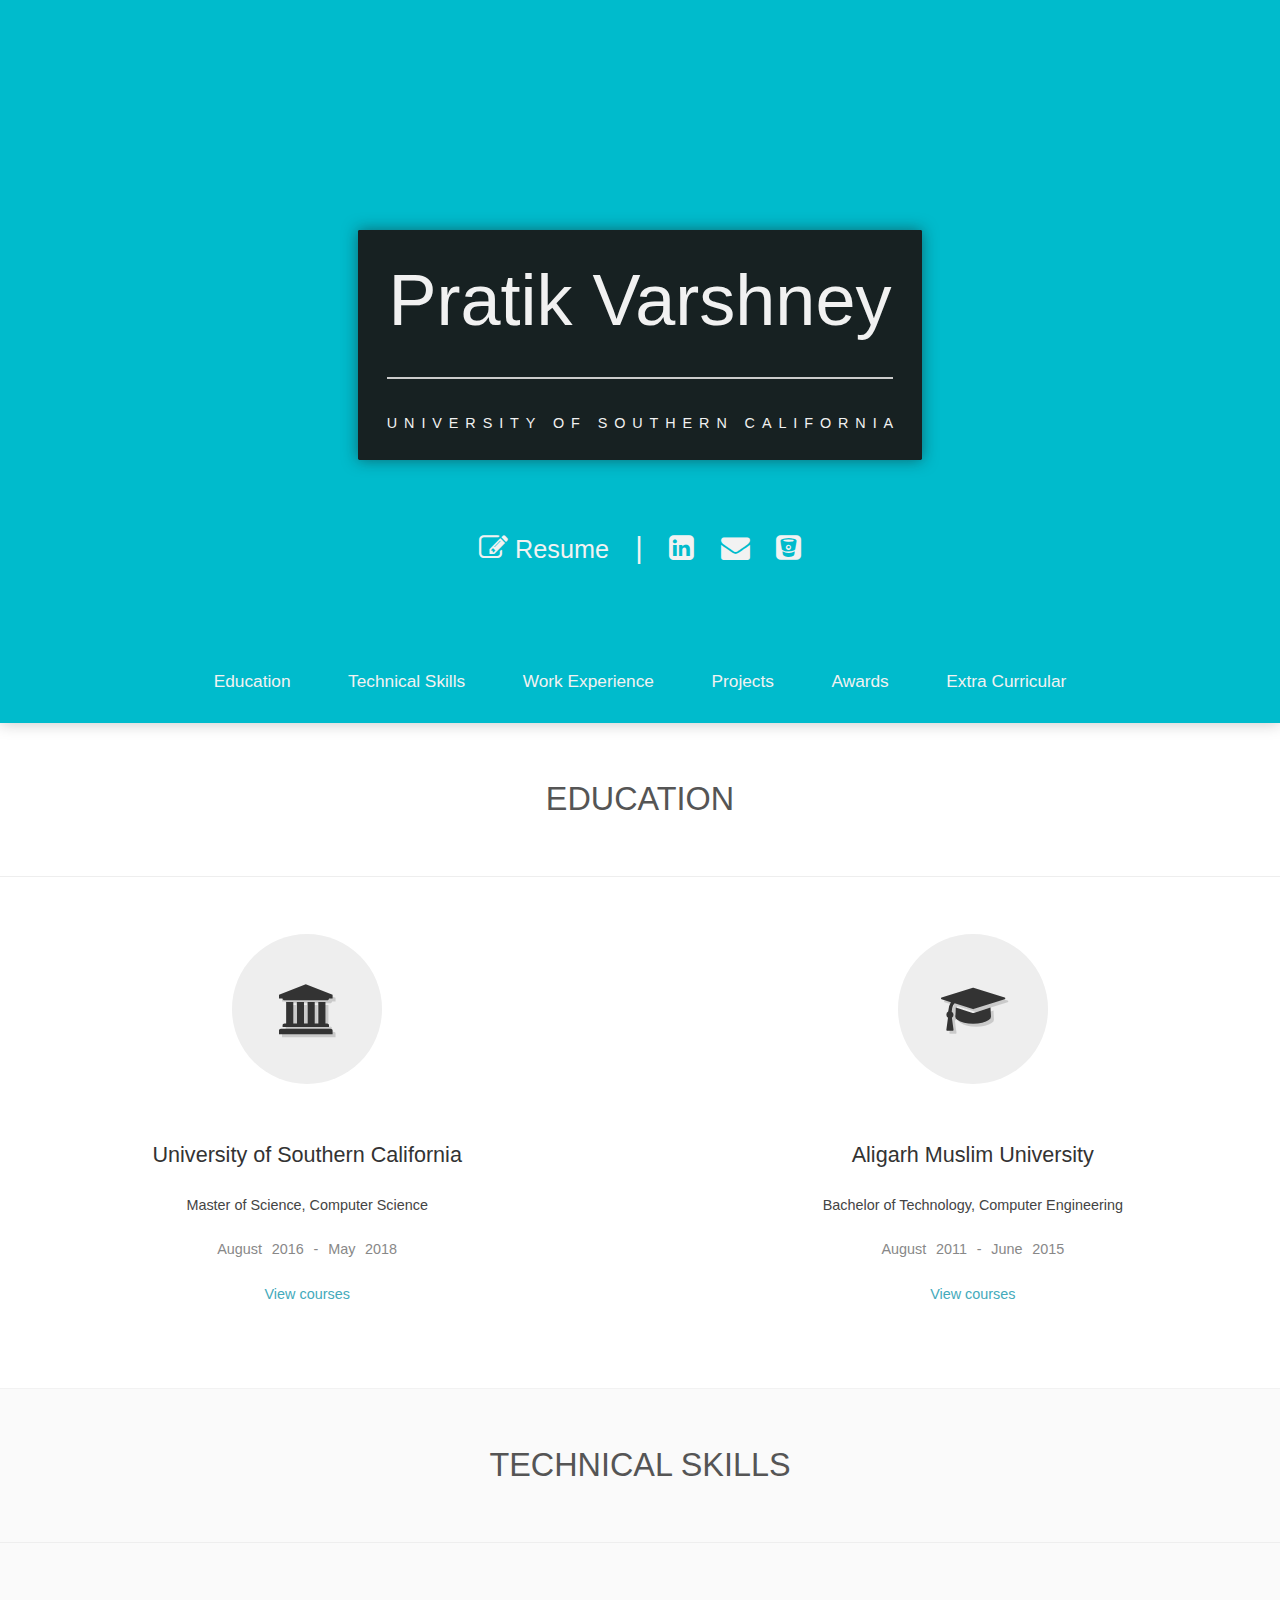
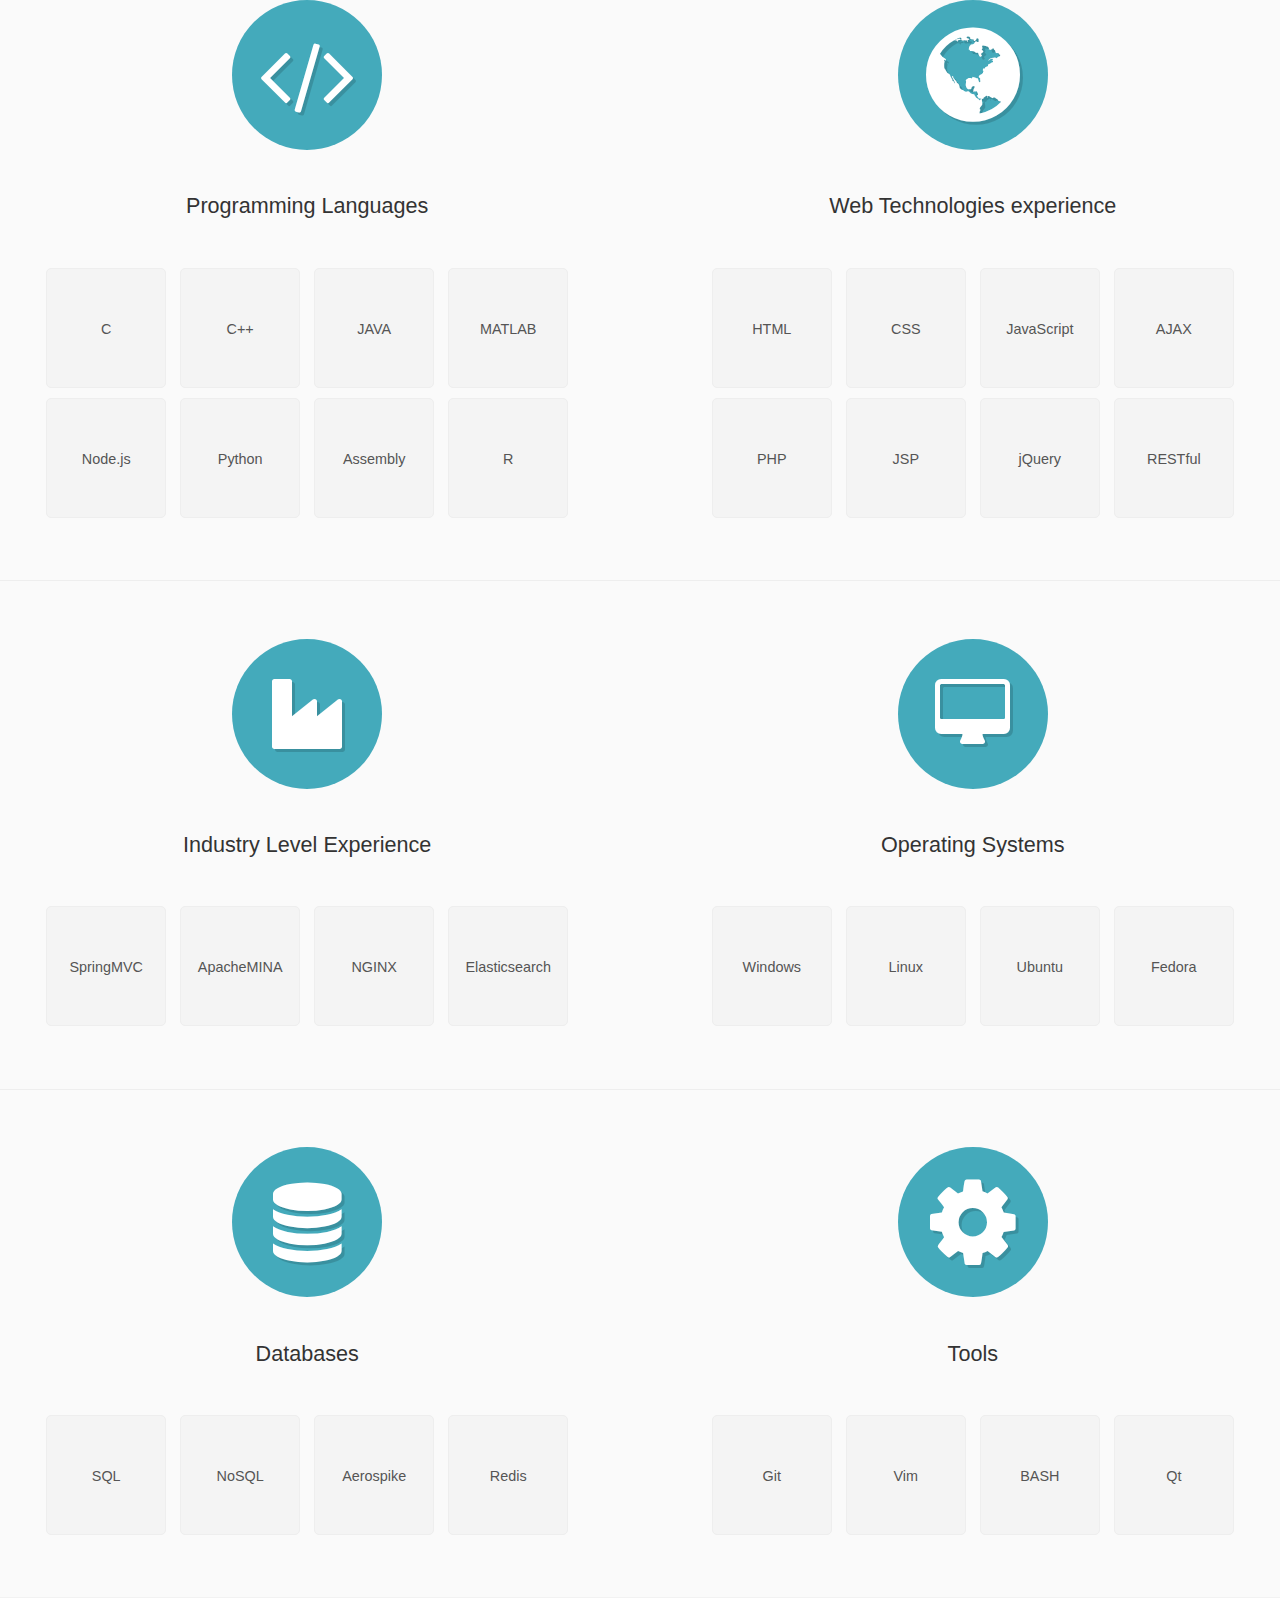
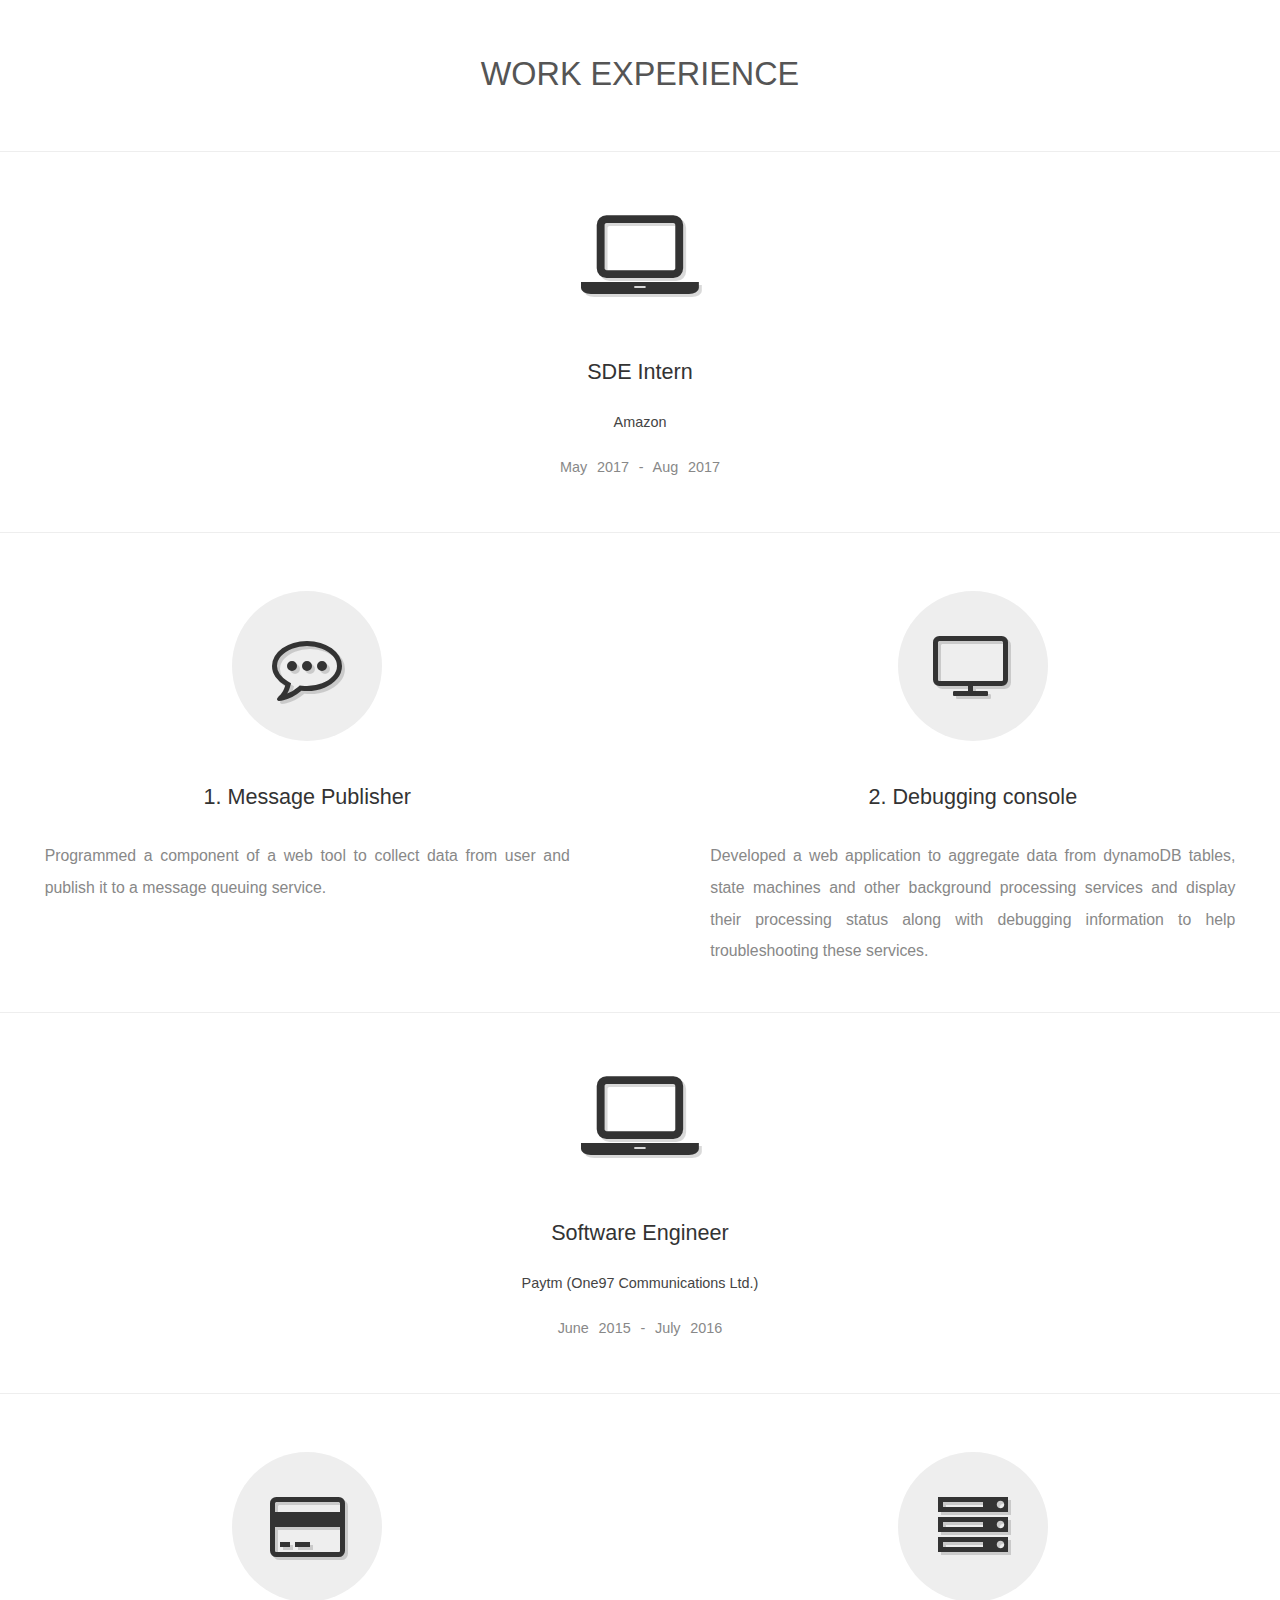
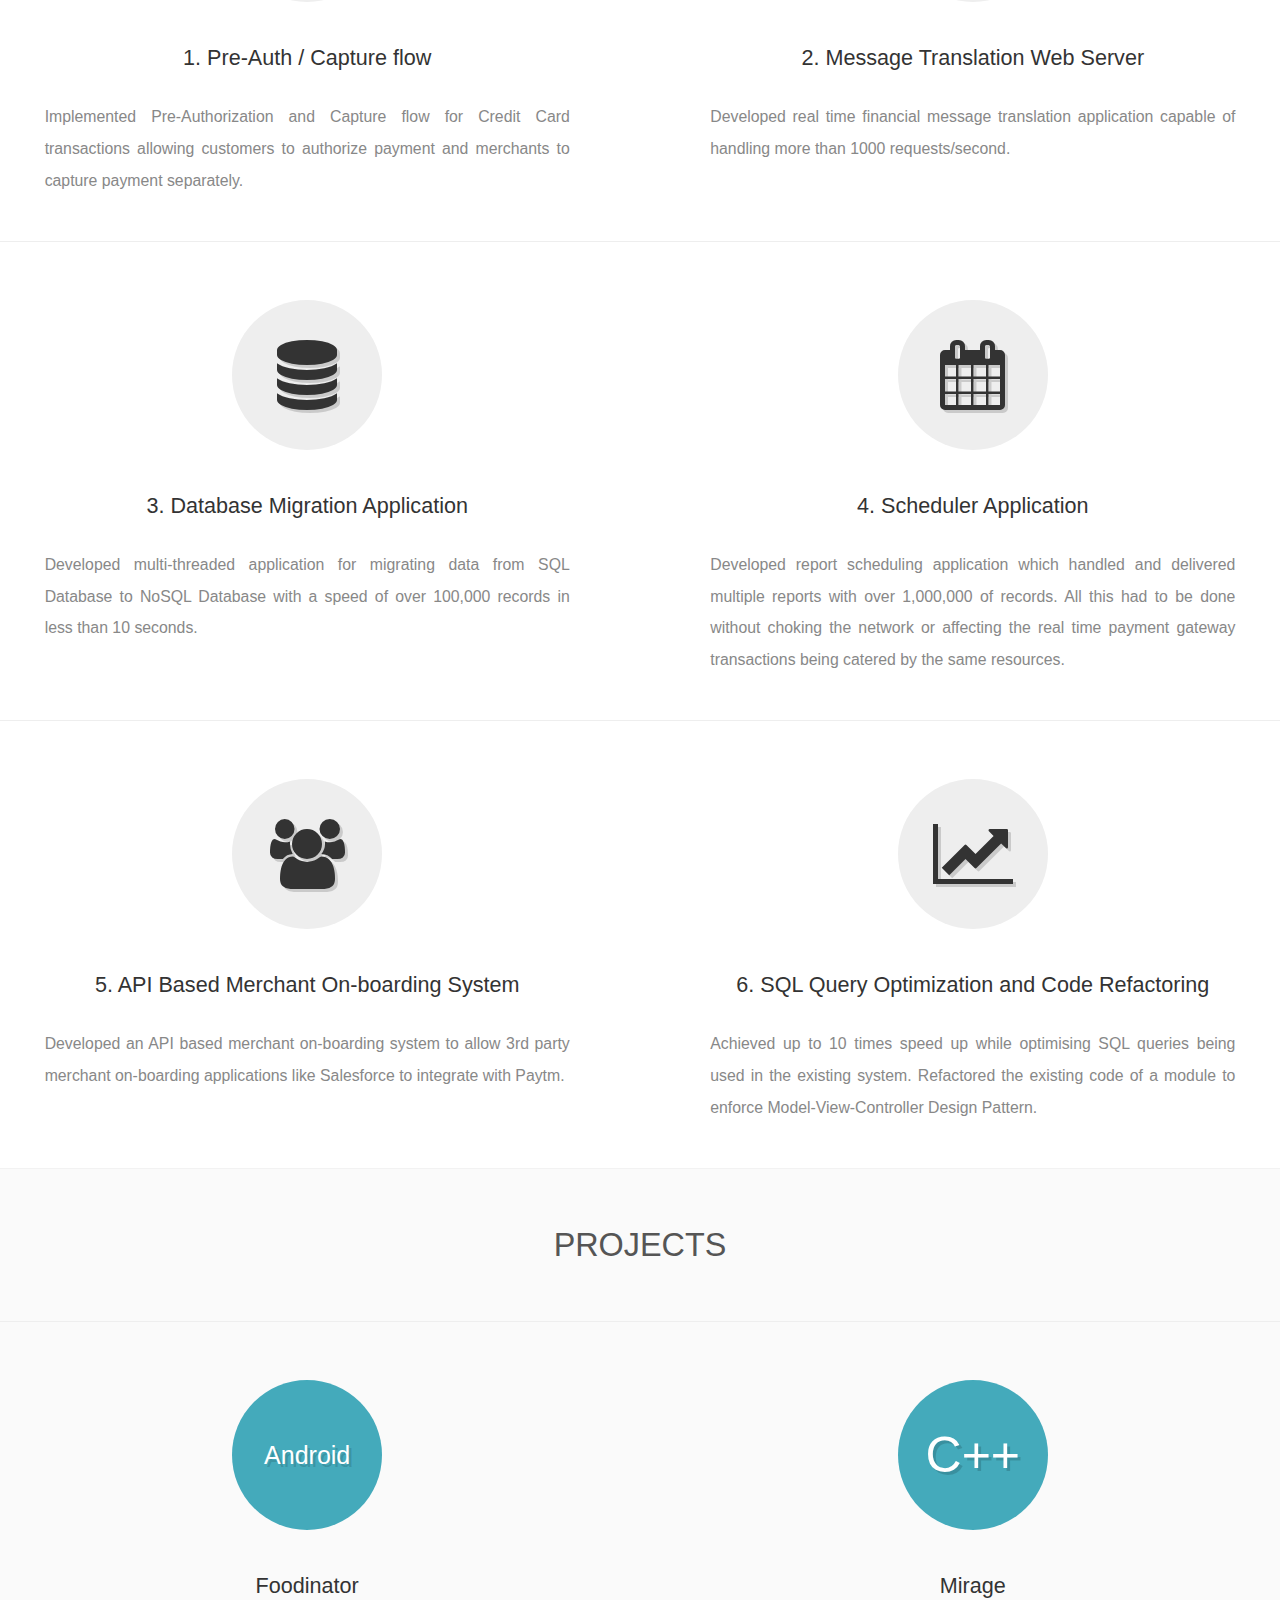
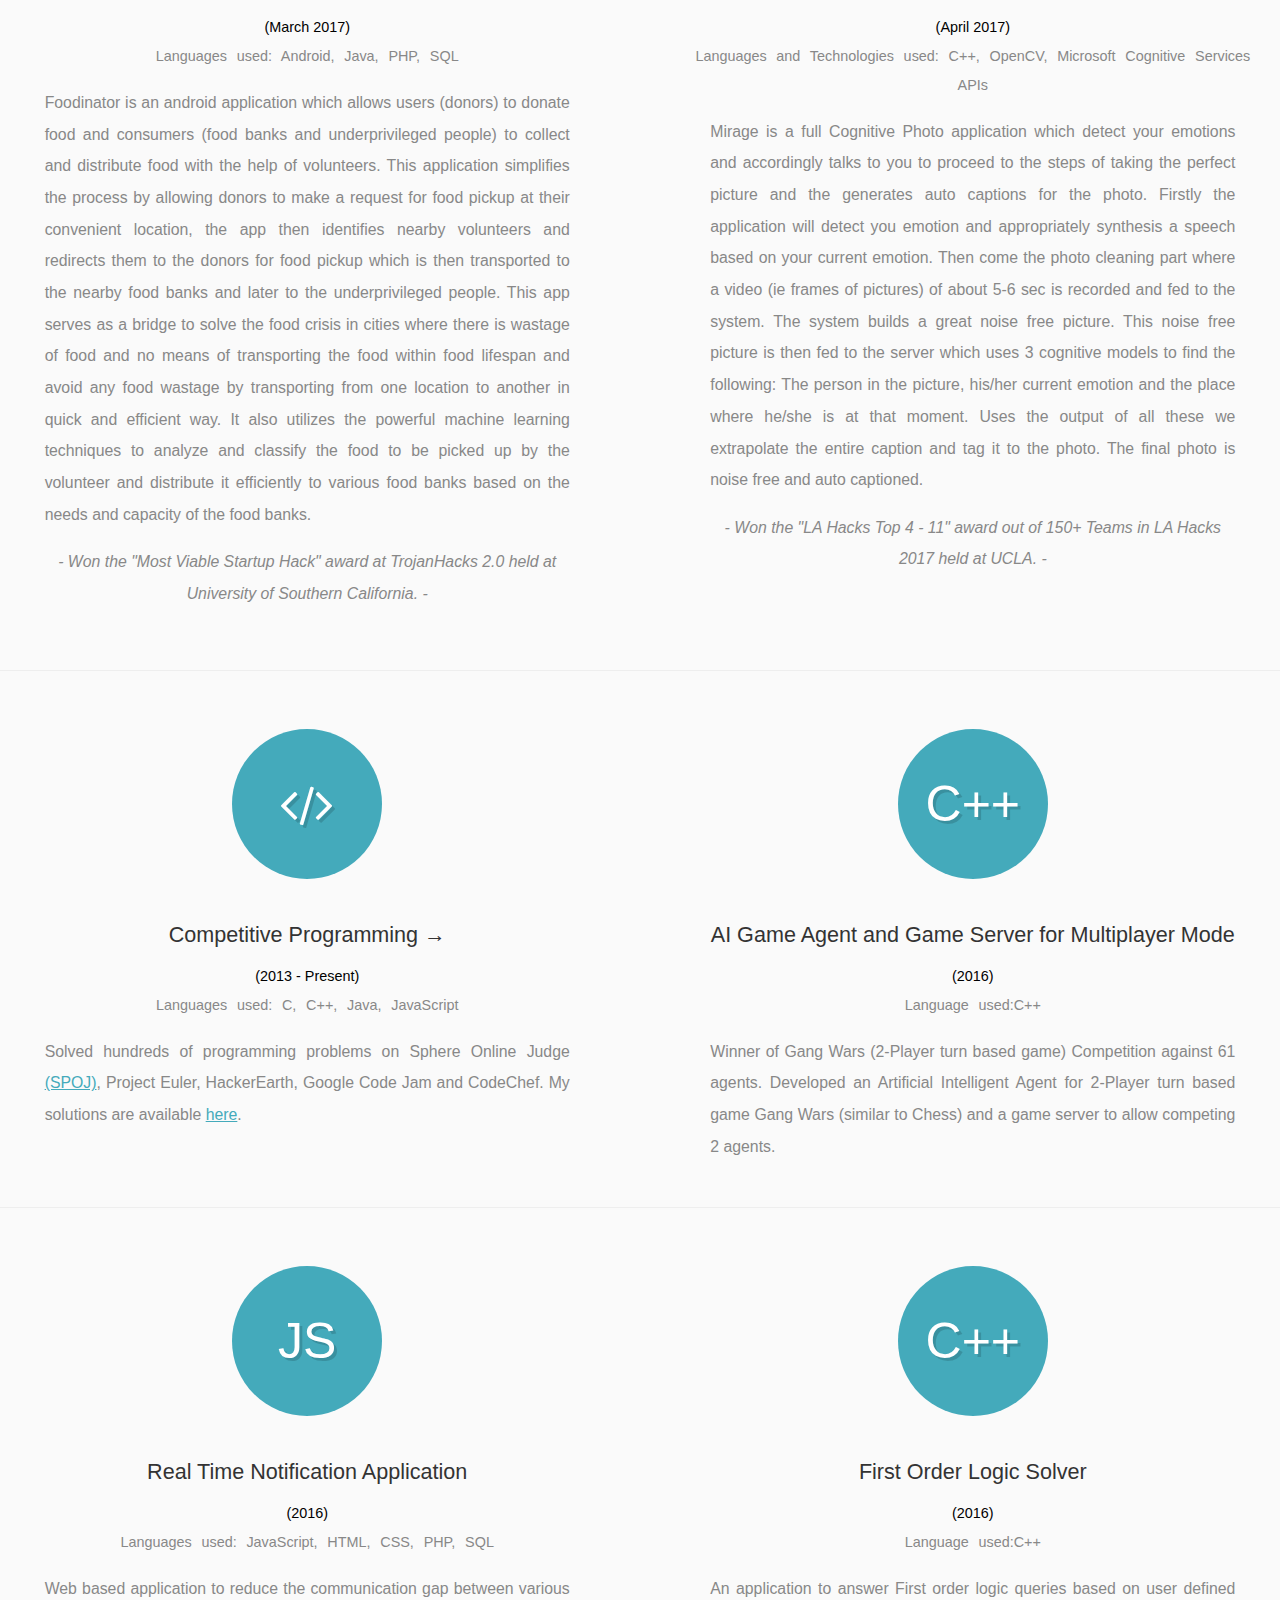
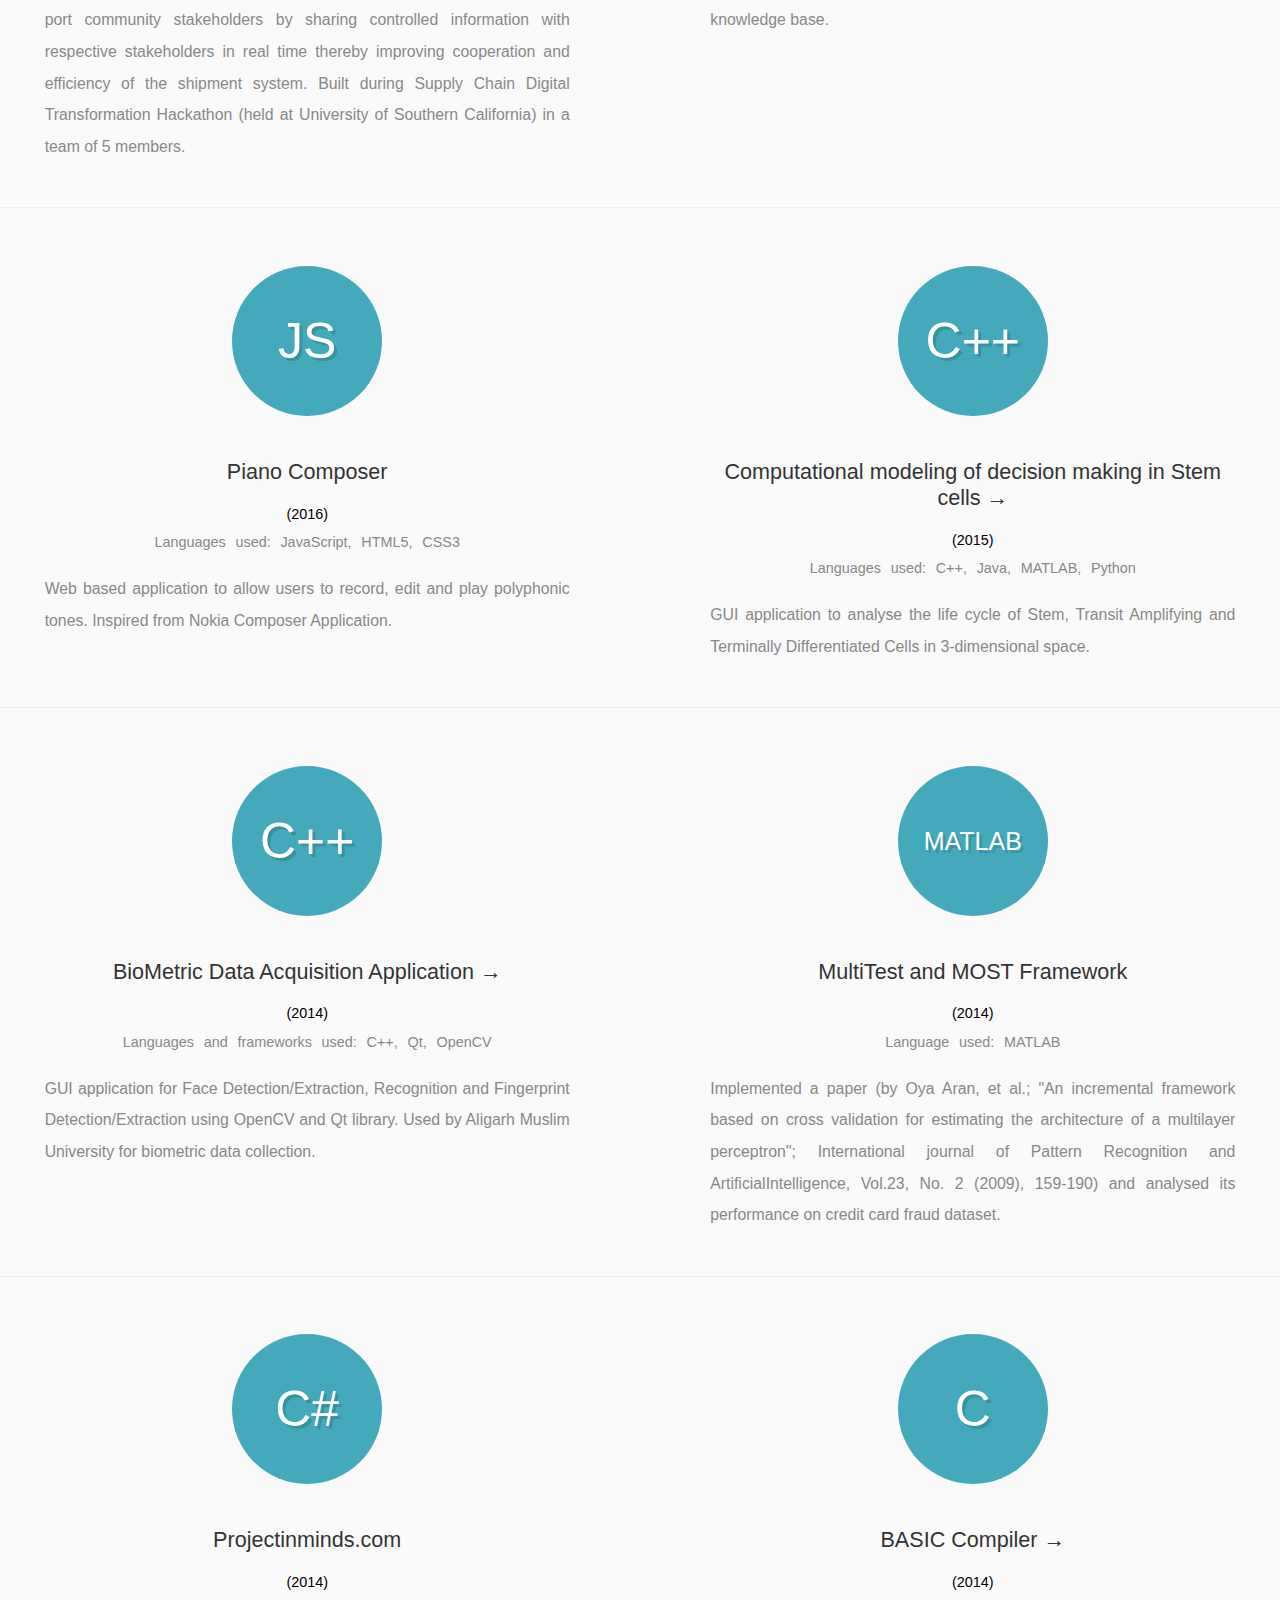
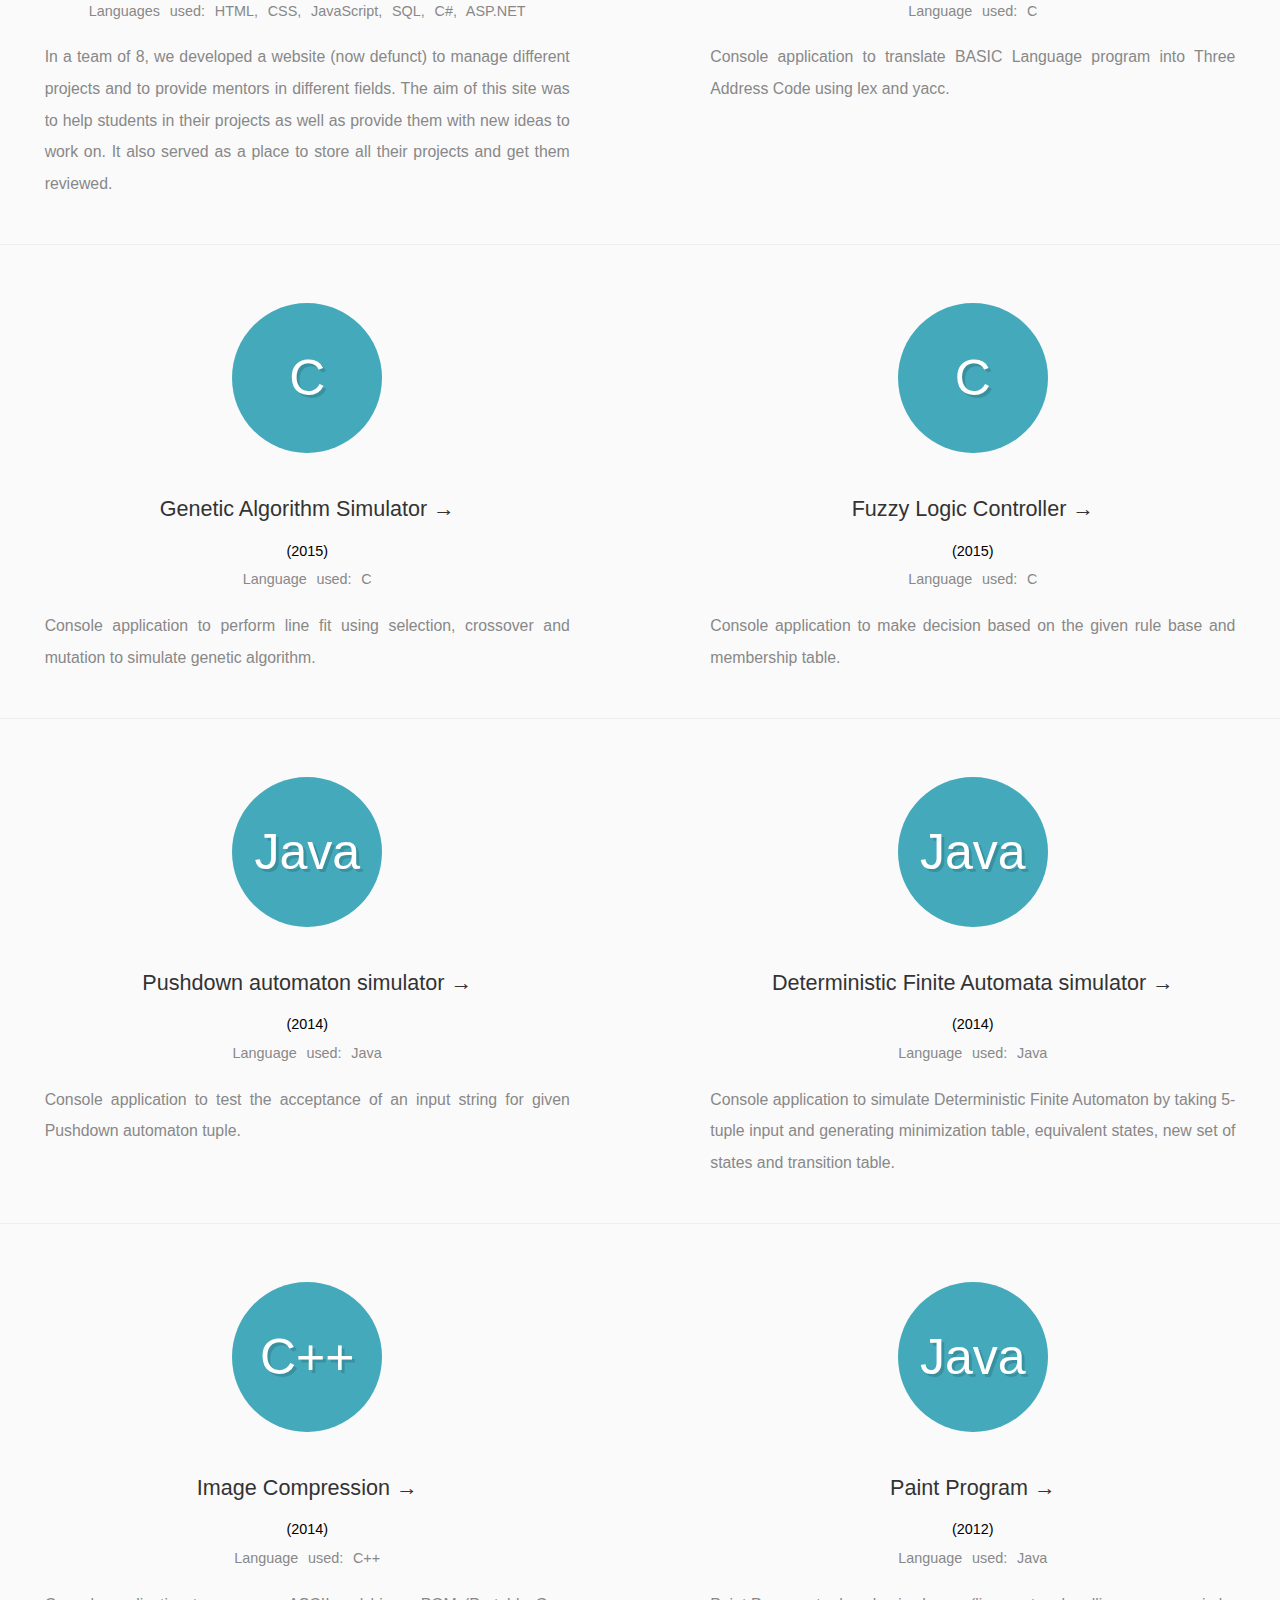
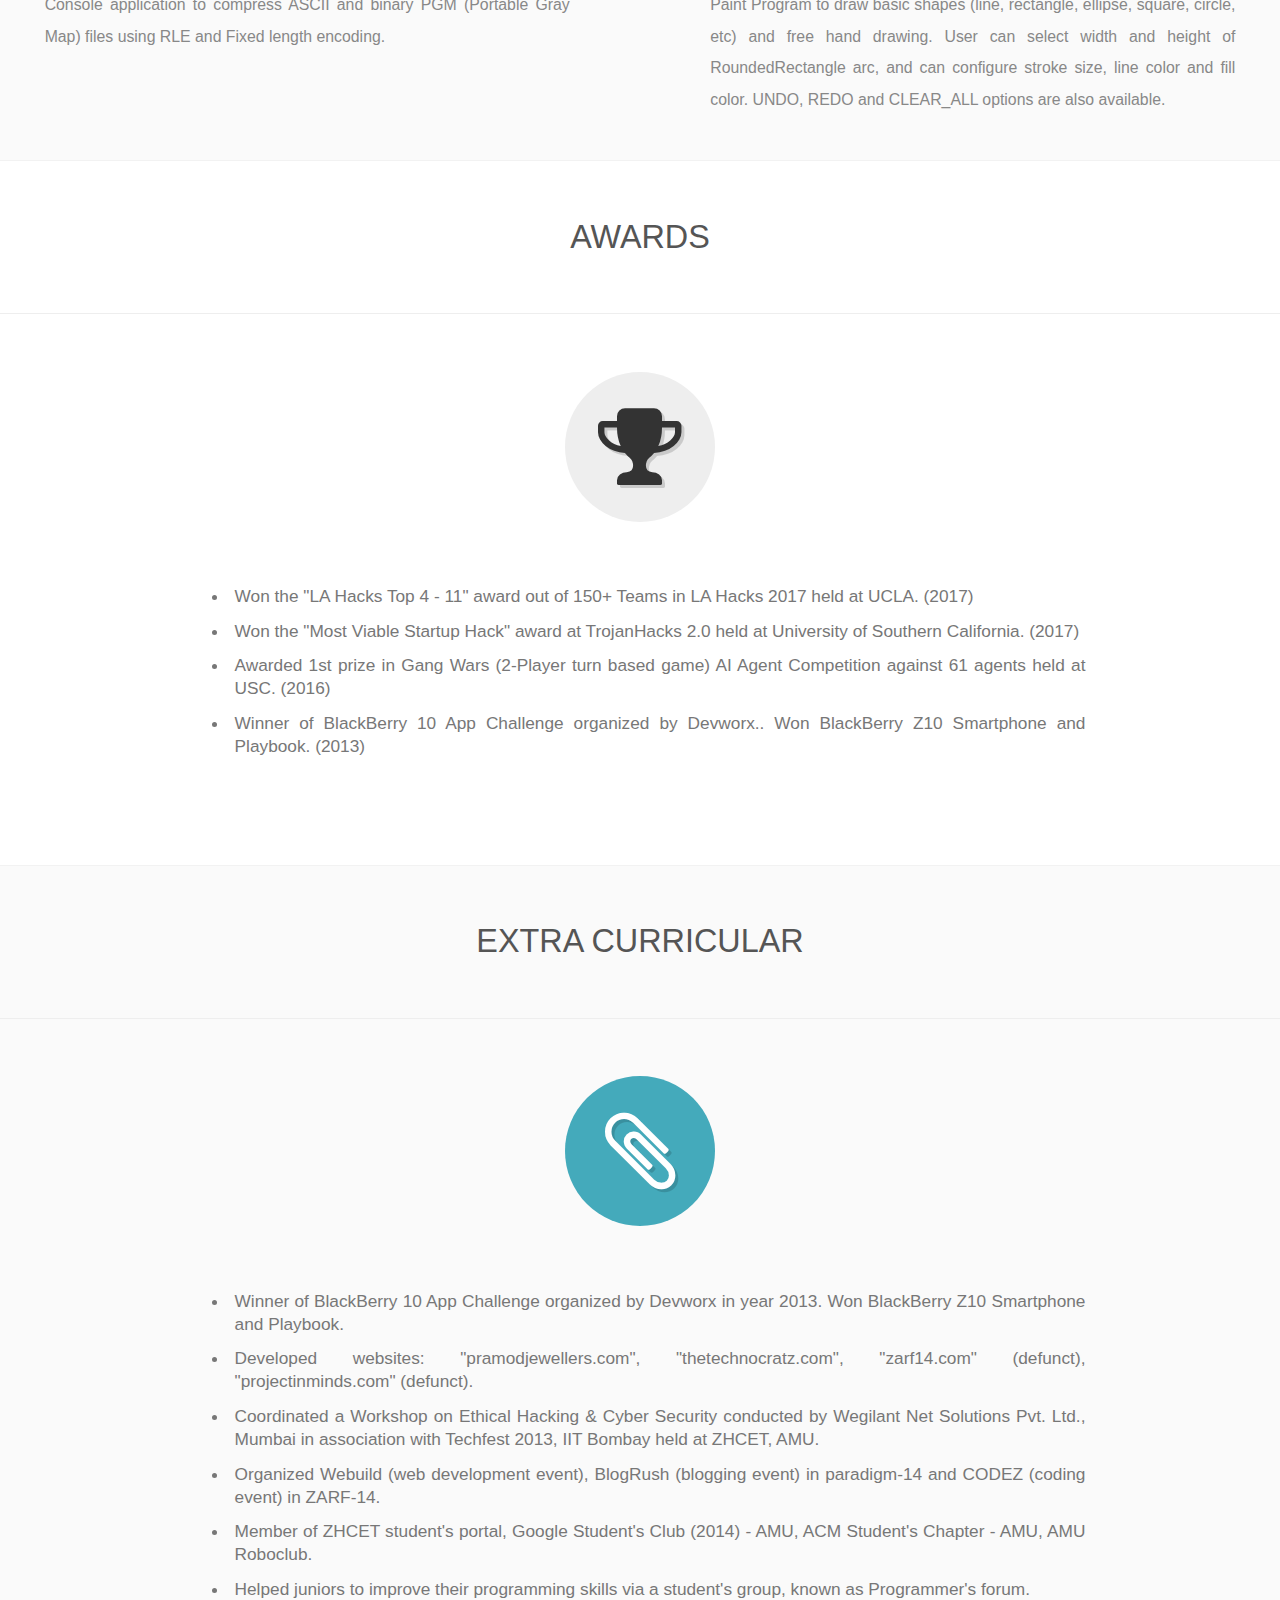
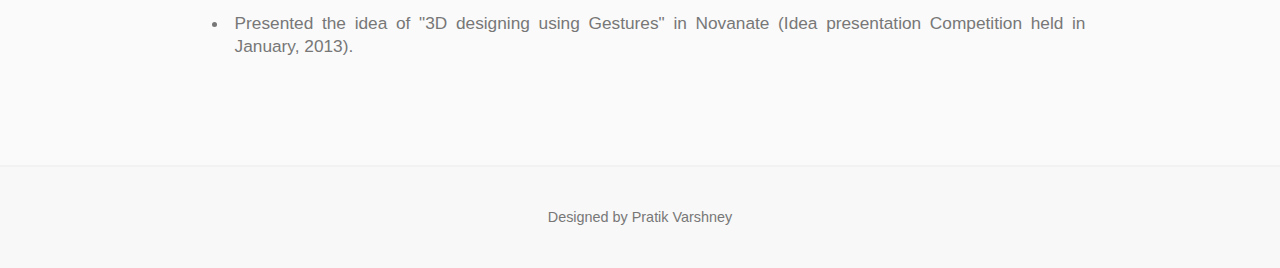
==== commit c87332b2: "Updated Internship info" ====
--- a/index.html
+++ b/index.html
@@ -6,7 +6,7 @@
 	<meta name="viewport" content="width=device-width, initial-scale=1">
 	<link rel="stylesheet" type="text/css" href="assets/css/normalize.css">
 	<link rel="stylesheet" type="text/css" href="assets/css/style.css">
-	<link rel="stylesheet" href="https://cdnjs.cloudflare.com/ajax/libs/font-awesome/4.6.3/css/font-awesome.min.css">
+	<link rel="stylesheet" href="https://cdnjs.cloudflare.com/ajax/libs/font-awesome/4.7.0/css/font-awesome.min.css">
 	<script type="text/javascript" src="assets/js/main.js"></script>
 </head>
 <body>
@@ -30,6 +30,8 @@
 						<div class="name-subtitle">University of Southern California</div>
 					</div>
 					<div class="contact-info">
+						<a class="tooltip" target="_blank" href="https://pratikvarshney.github.io/resume.pdf" tooltip="View Resume"><i class="fa fa-pencil-square-o"></i><span class="label-text">Resume</span></a>
+						<a>|</a>
 						<a class="tooltip" target="_blank" href="https://www.linkedin.com/in/varshneypratik" tooltip="LinkedIn"><i class="fa fa-linkedin-square"></i></a>
 						<a class="tooltip" target="_blank" href="mailto:pvarshne@usc.edu" tooltip="Email"><i class="fa fa-envelope"></i></a>
 						<a class="tooltip" target="_blank" href="https://bitbucket.org/pratikvarshney" tooltip="Bitbucket"><i class="fa fa-bitbucket-square"></i></a>
@@ -269,15 +271,26 @@
 						<div class="clearfix"></div>
 					</div>
 					<div class="content-row">
-						<div class="content-box center">
-							<div class="section-sub-logo">
-								<div class="sub-logo-box font-70">
-									<i class="fa fa-credit-card" aria-hidden="true"></i>
-								</div>
-							</div>
-							<div class="section-subtitle">1. Internal Tools Development</div>
-							<div class="details">Designed, code, tested, deployed and monitored various backend as well as frontend components of a web based application for Amazon during Summer 2017 Internship</div>
-						</div>
+						<div class="content-box left">
+							<div class="section-sub-logo">
+								<div class="sub-logo-box font-70">
+									<i class="fa fa-commenting-o" aria-hidden="true"></i>
+								</div>
+							</div>
+							<div class="section-subtitle">1. Message Publisher</div>
+							<div class="details">Programmed a component of a web tool to collect data from user and publish it to a message queuing service.</div>
+						</div>
+
+						<div class="content-box right">
+							<div class="section-sub-logo">
+								<div class="sub-logo-box font-70">
+									<i class="fa fa-television" aria-hidden="true"></i>
+								</div>
+							</div>
+							<div class="section-subtitle">2. Debugging console</div>
+							<div class="details">Developed a web application to aggregate data from dynamoDB tables, state machines and other background processing services  and display their processing status along with debugging information to help troubleshooting these services.</div>
+						</div>
+
 						<div class="clearfix"></div>
 					</div>
 					<div class="content-row">
--- a/assets/css/style.css
+++ b/assets/css/style.css
@@ -138,12 +138,17 @@
     text-align: center;
     font-size: 2rem;
 }
+.contact-info a .label-text{
+	margin-left: 0.5rem;
+	font-size: 1.75rem;
+}
 .contact-info a, .contact-info a i{
 	font-size: 2rem;
 	color: #f2f2f2;
 }
 .contact-info a{
 	margin: 0 0.32em;
+	text-decoration: none;
 }
 .logo{
 	text-align: center;
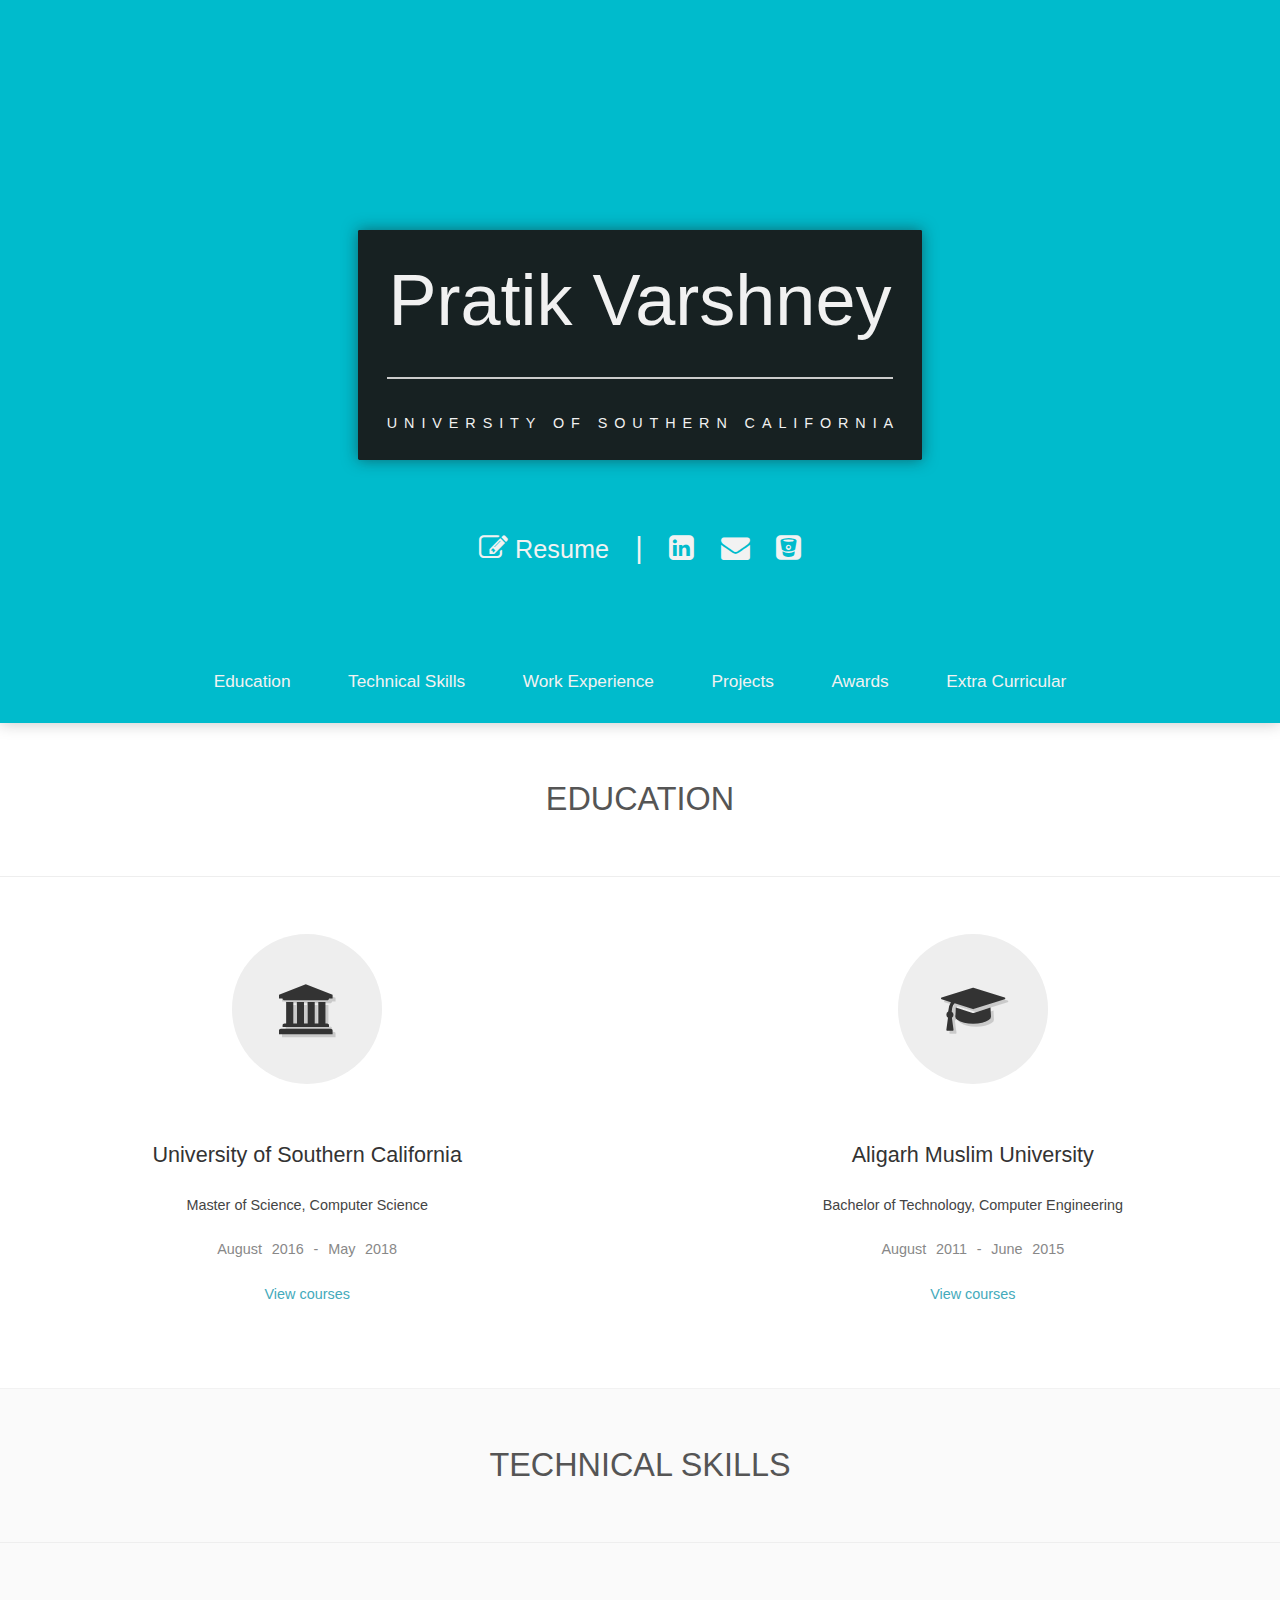
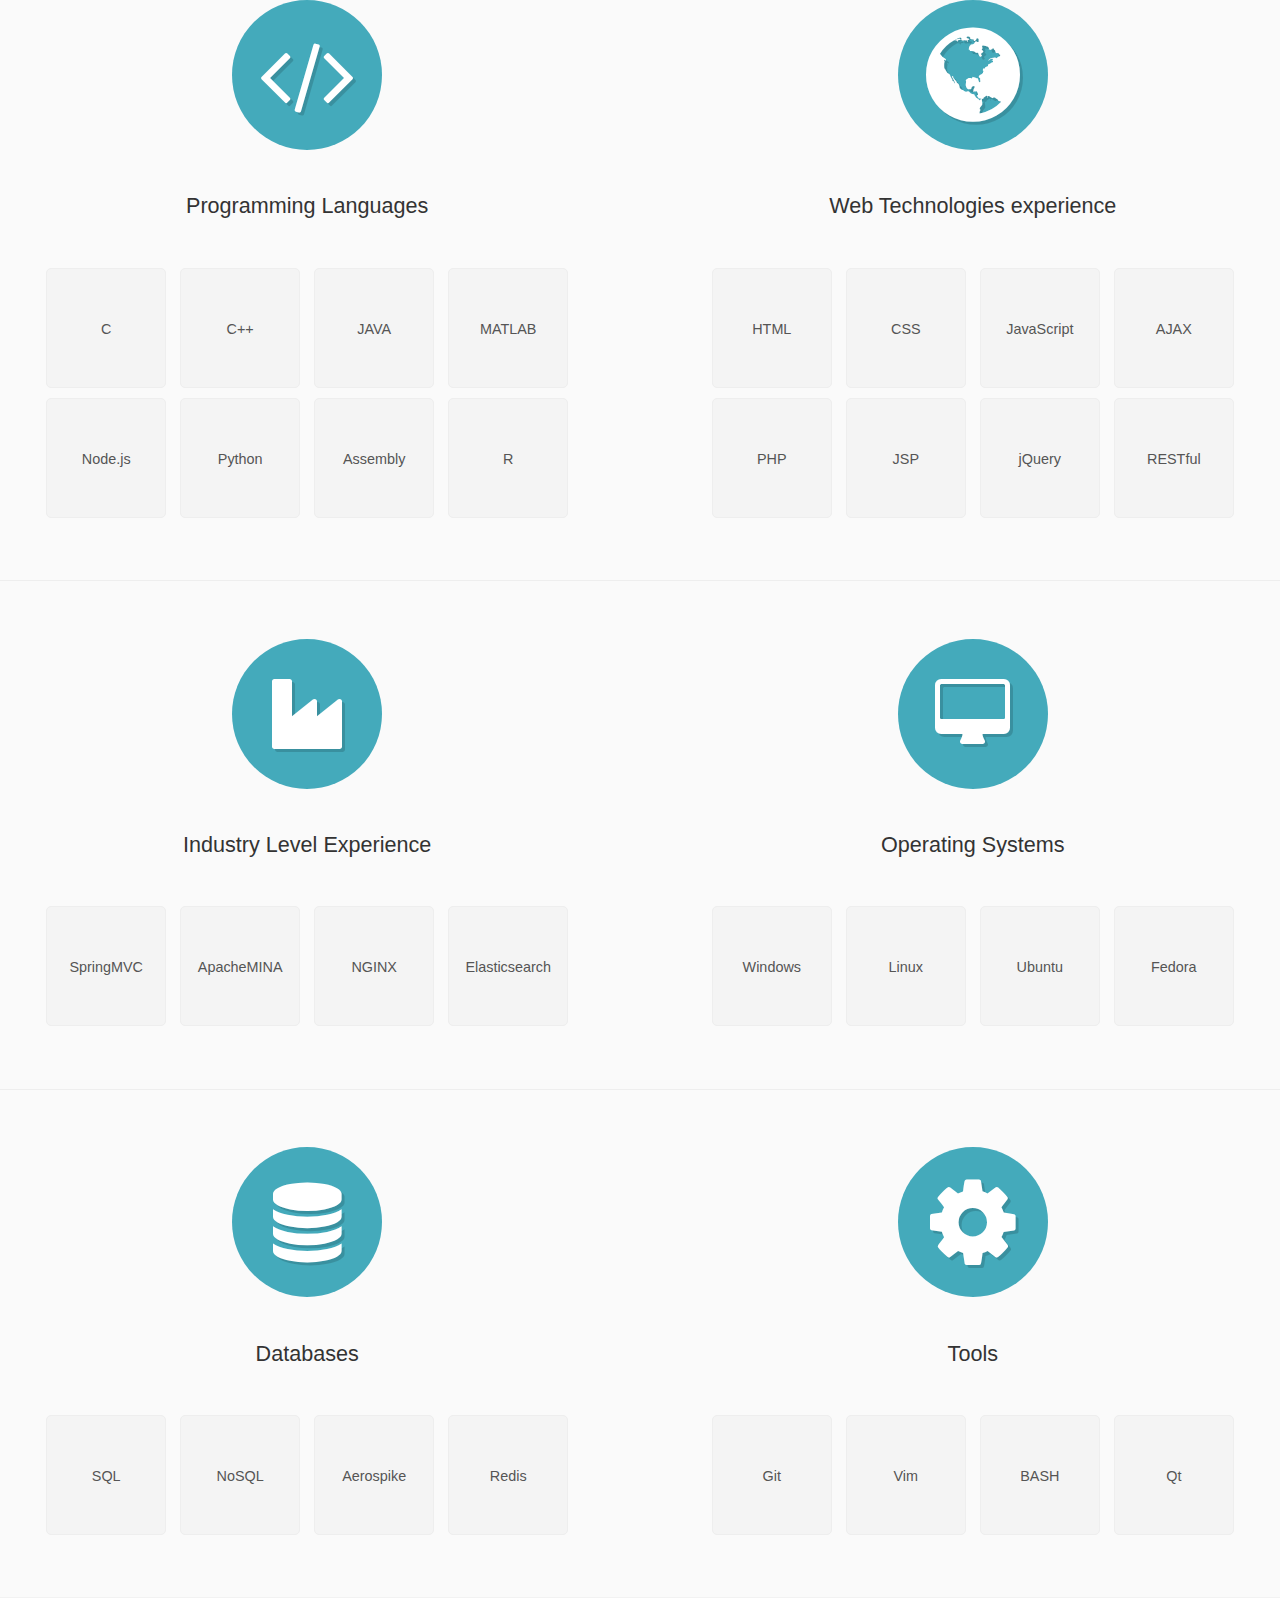
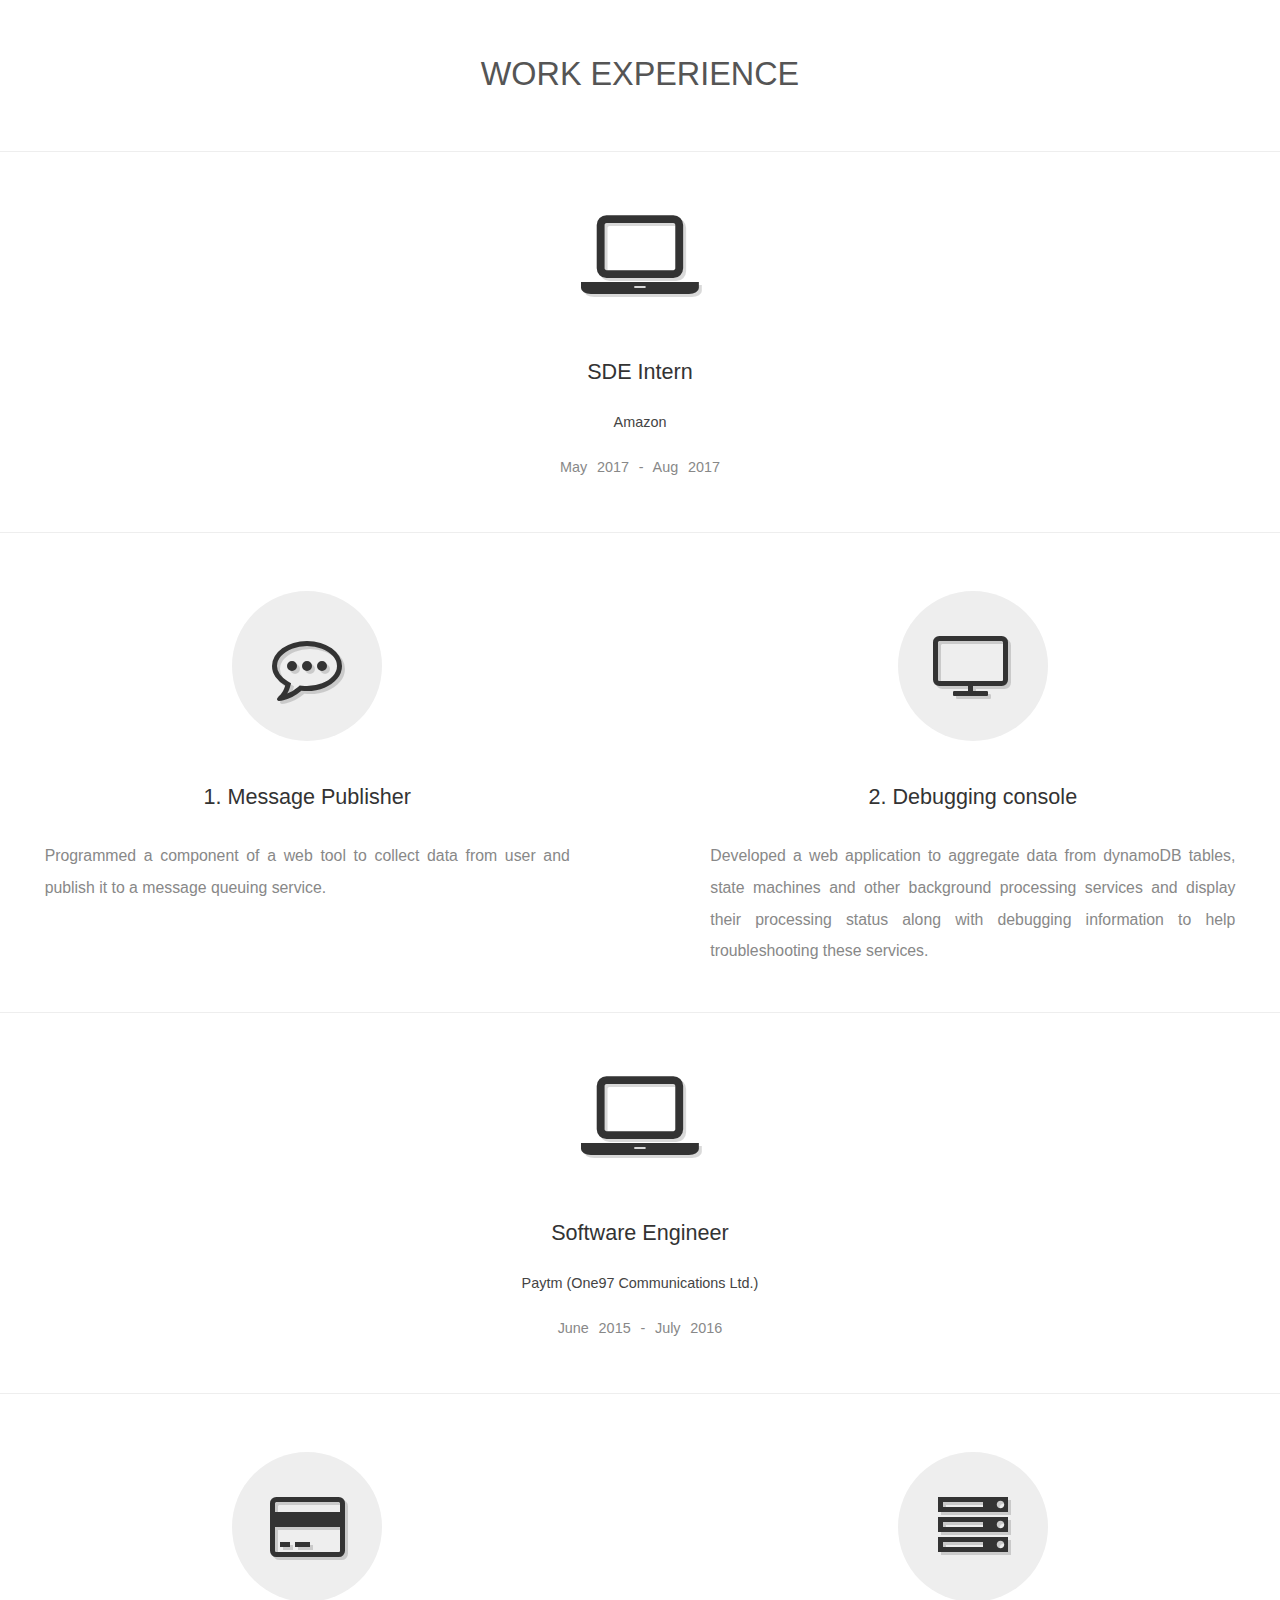
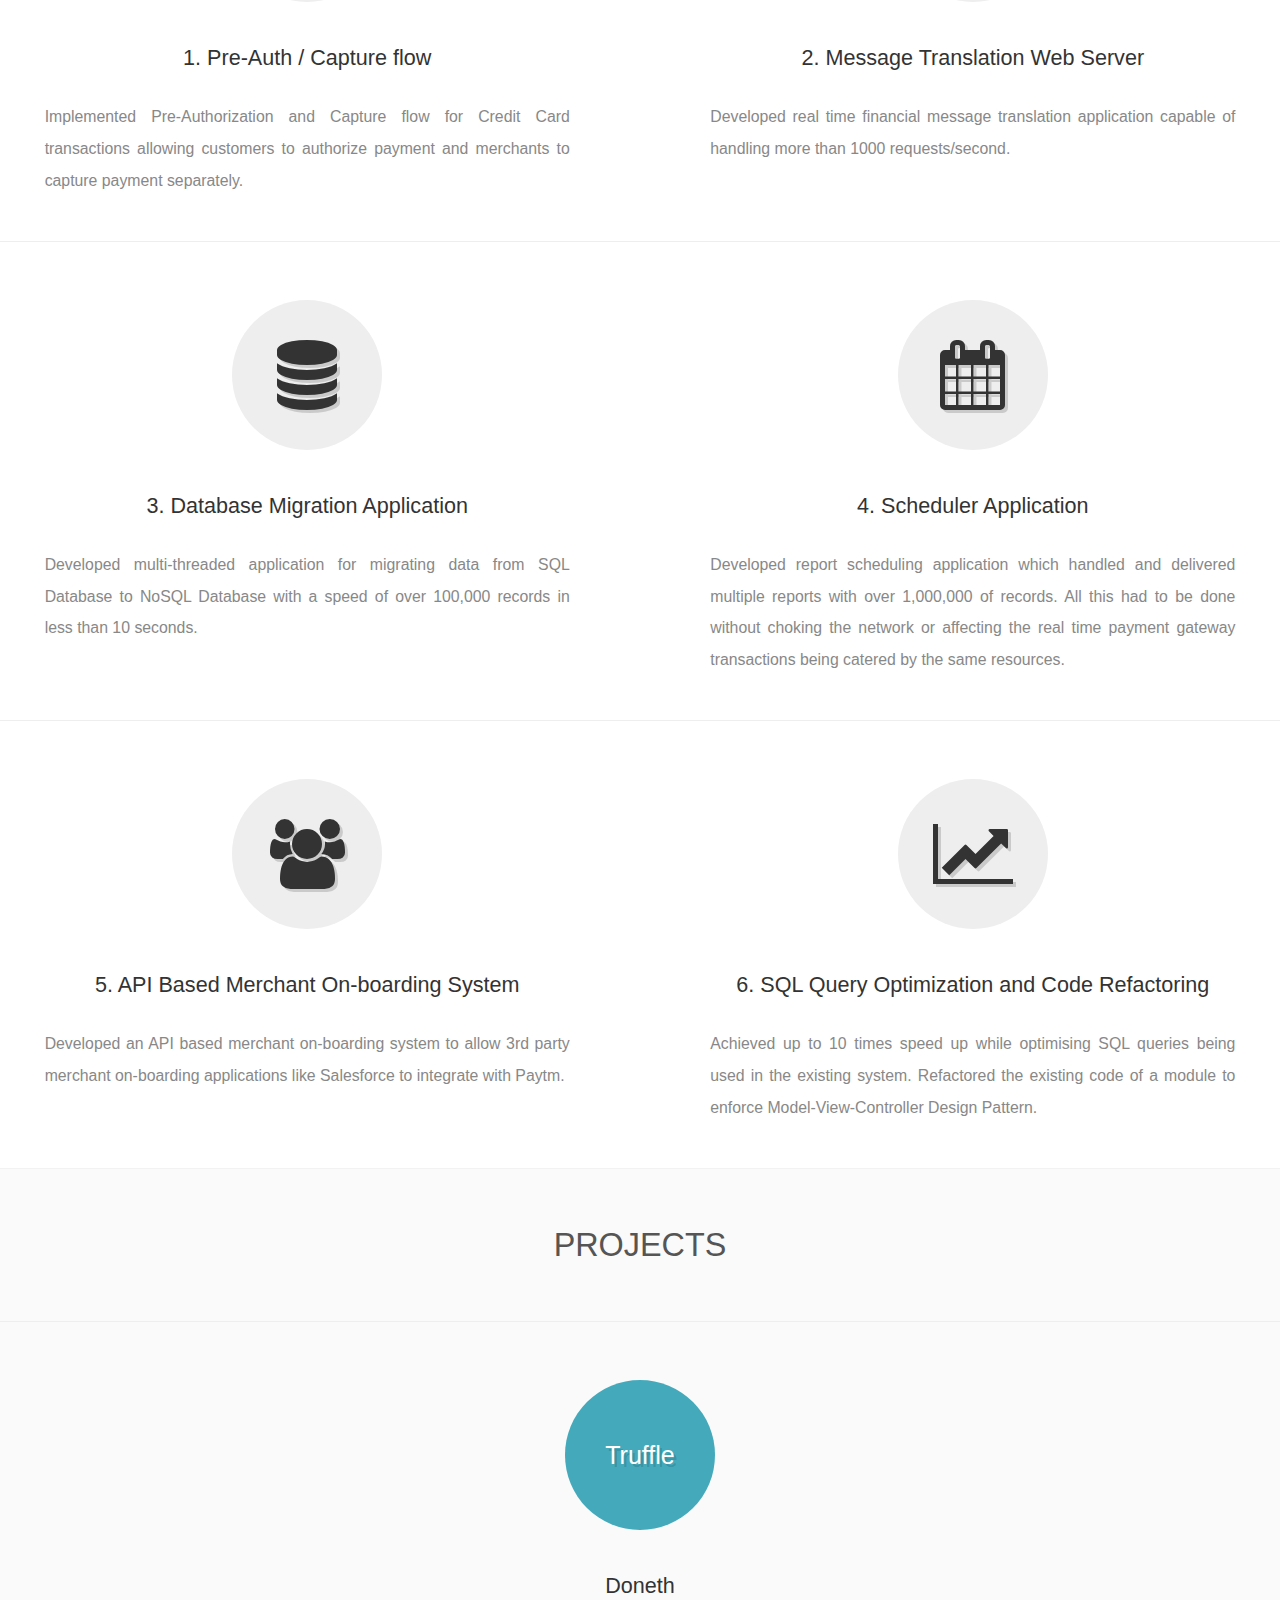
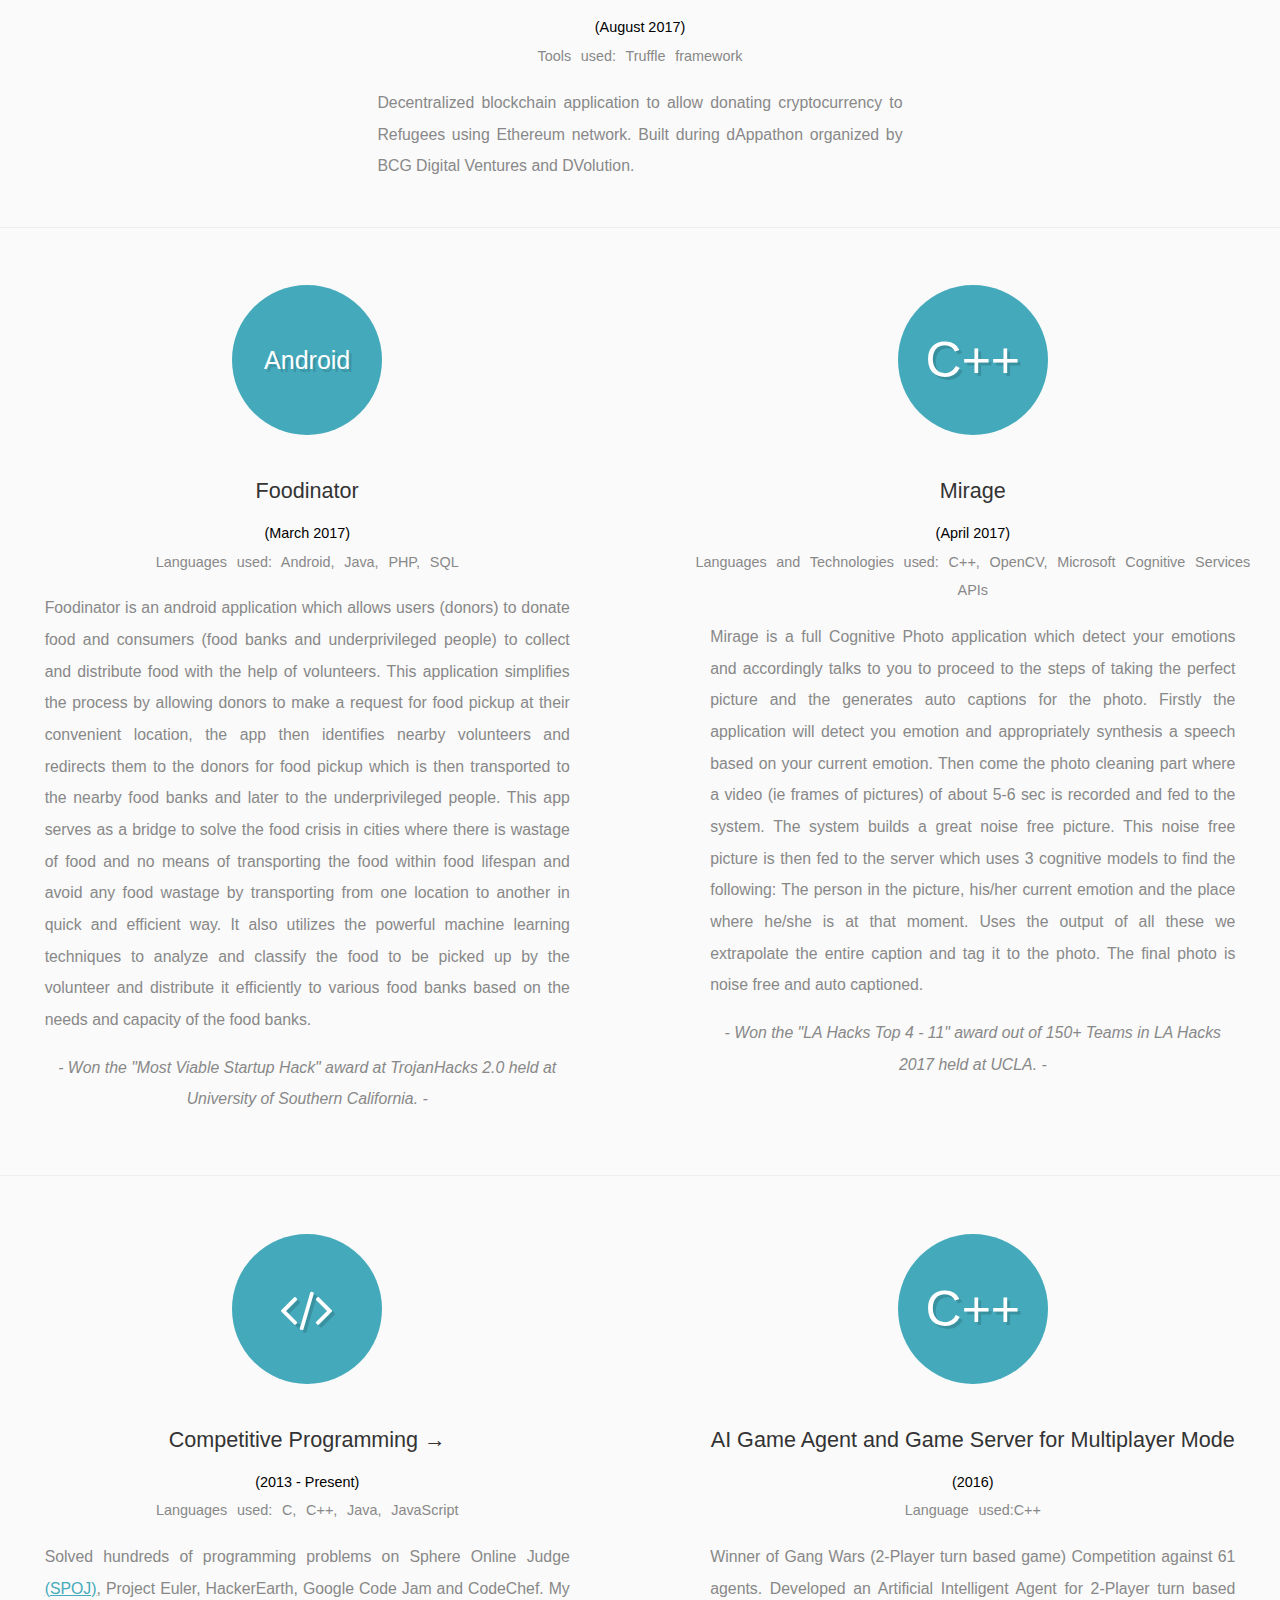
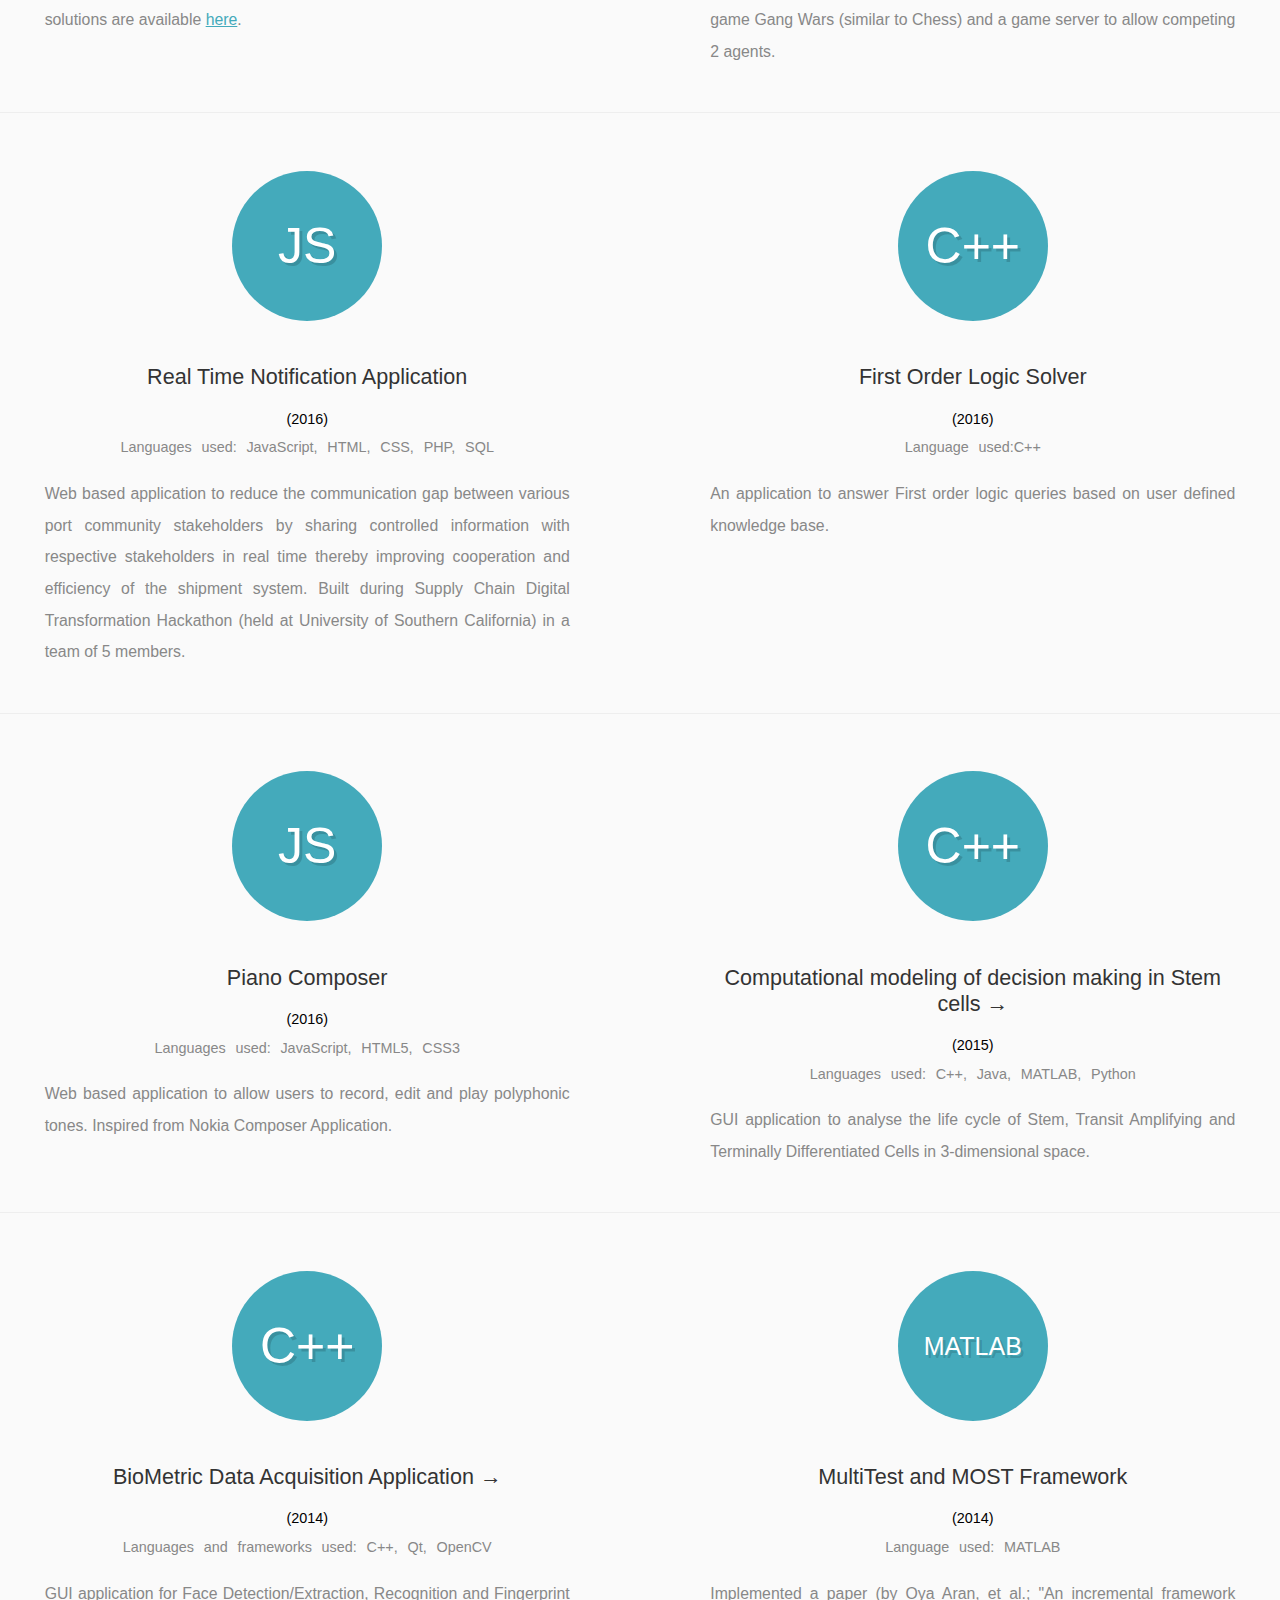
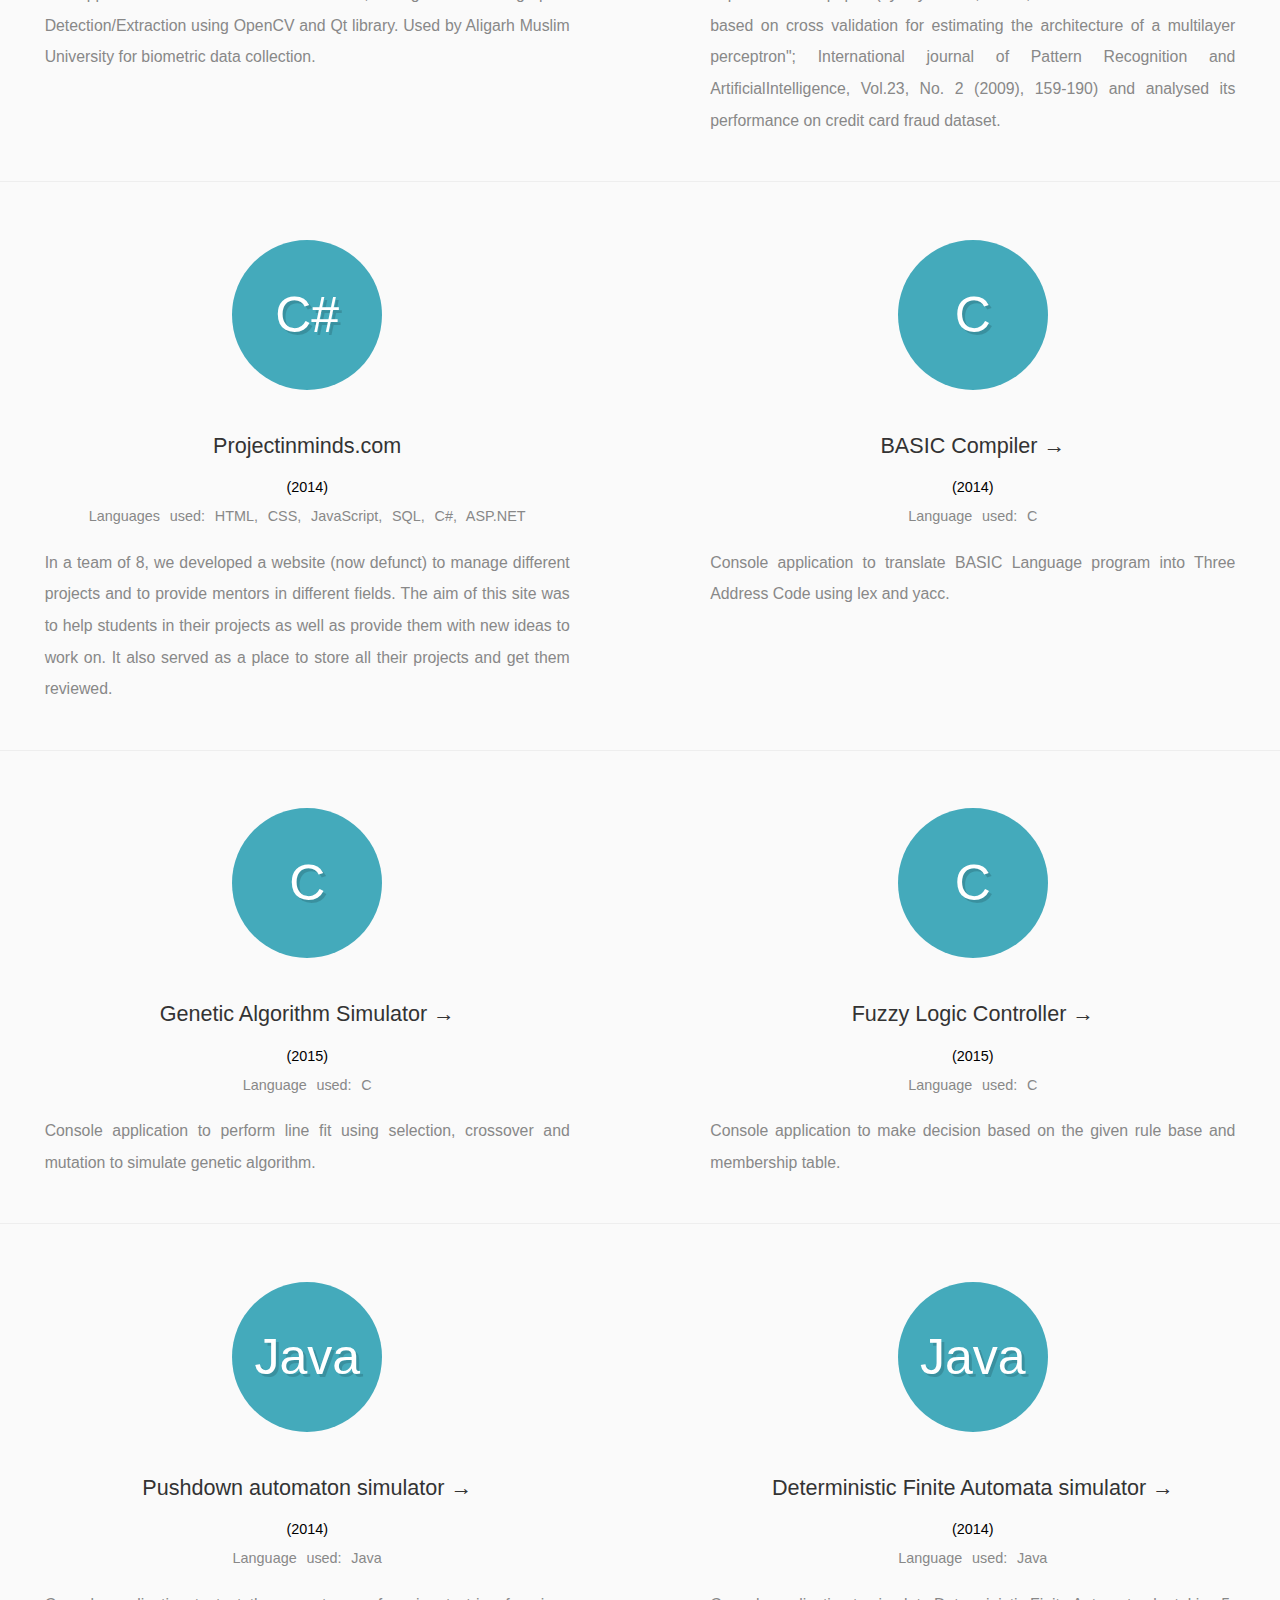
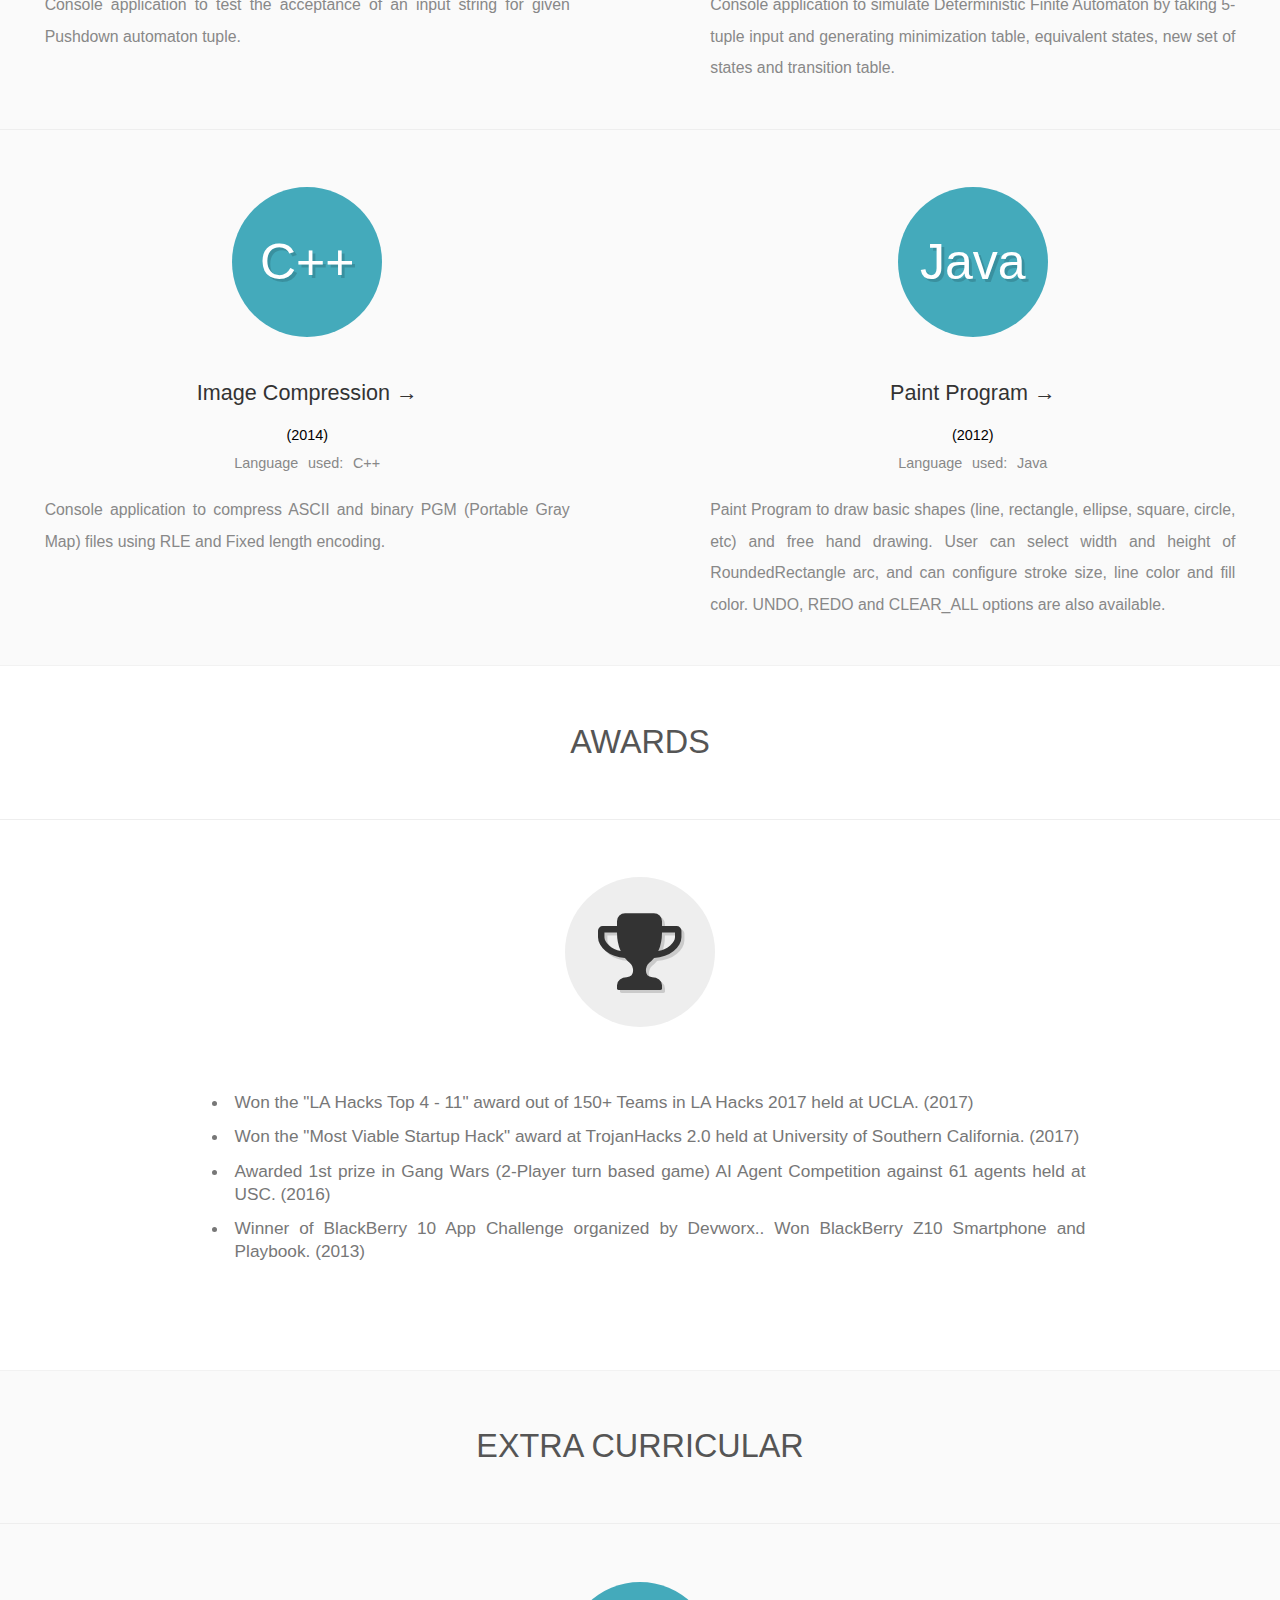
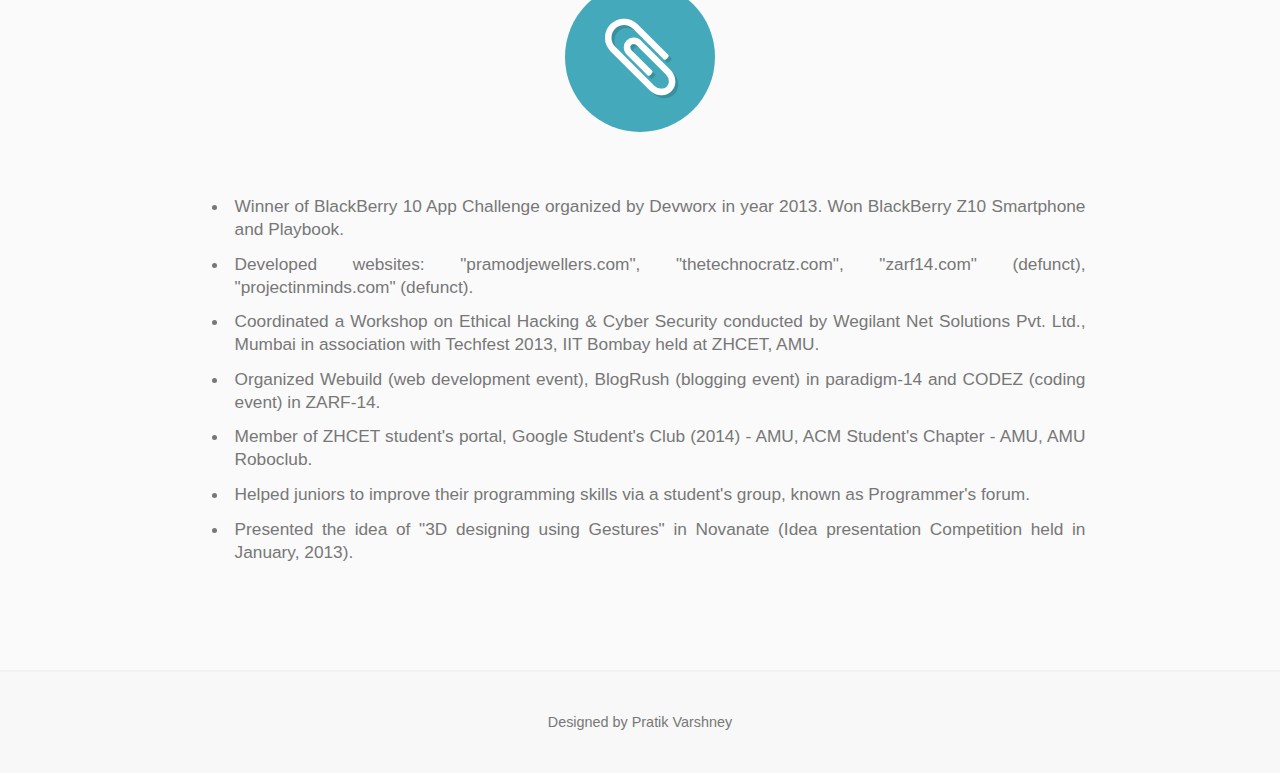
==== commit 8e8fe050: "Added fall 17 courses and doneth" ====
--- a/index.html
+++ b/index.html
@@ -73,6 +73,8 @@
 										<li>Foundations of Artificial Intelligence</li>
 										<li>Applied Natural Language Processing</li>
 										<li>Information Retrieval and Web Search Engines</li>
+										<li>Machine Learning (In Progress)</li>
+										<li>Deep Learning and its Applications (In Progress)</li>
 									</ol>
 								</div>
 							</div>
@@ -391,6 +393,24 @@
 					
 					<div class="content-row">
 					
+						<div class="content-box center">
+							<div class="section-sub-logo">
+								<div class="sub-logo-box font-25">
+									<span>Truffle</span>
+								</div>
+							</div>
+							<div class="section-subtitle">Doneth</div>
+							<div class="year">(August 2017)</div>
+							<div class="languages">Tools used: Truffle framework</div>
+							<div class="details">Decentralized blockchain application to allow donating cryptocurrency to Refugees using Ethereum network. Built during dAppathon organized by BCG Digital Ventures and DVolution.
+							</div>
+						</div>
+
+						<div class="clearfix"></div>
+					</div>
+					
+					<div class="content-row">
+					
 						<div class="content-box left">
 							<div class="section-sub-logo">
 								<div class="sub-logo-box font-25">
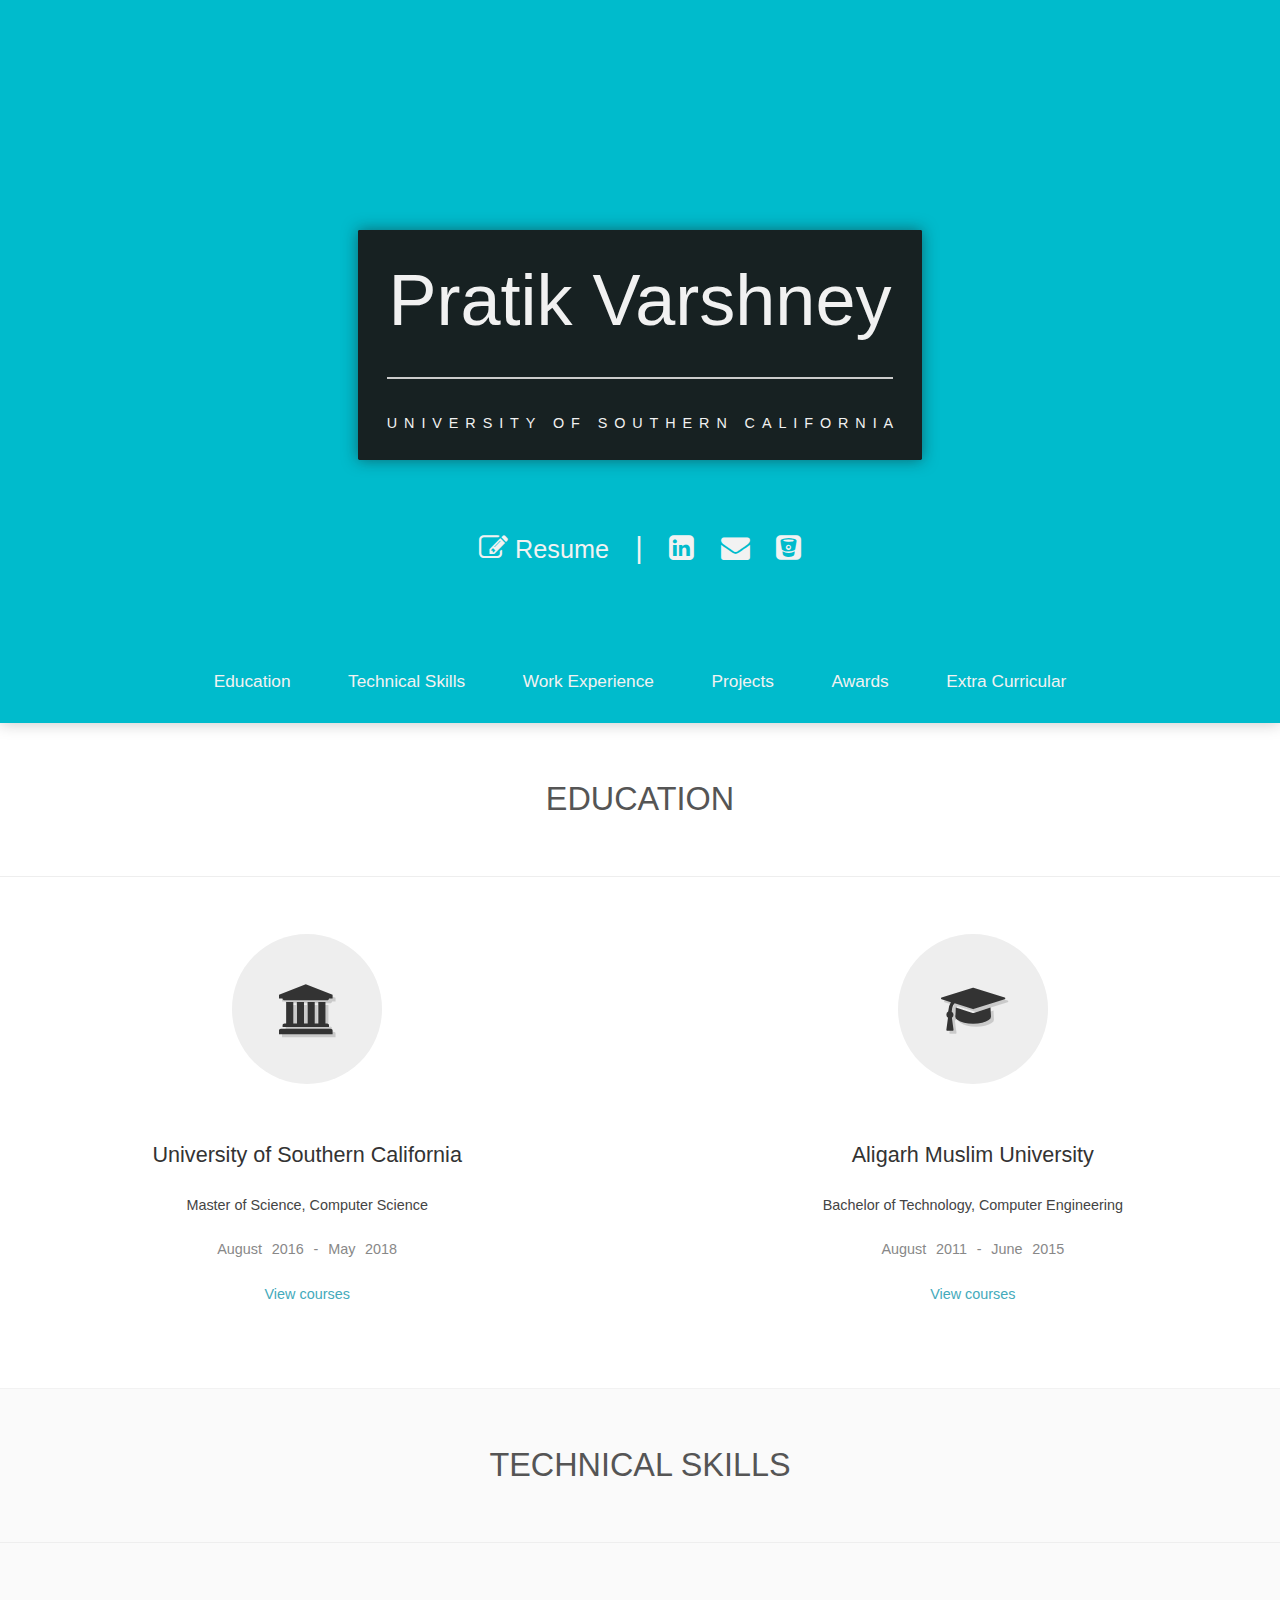
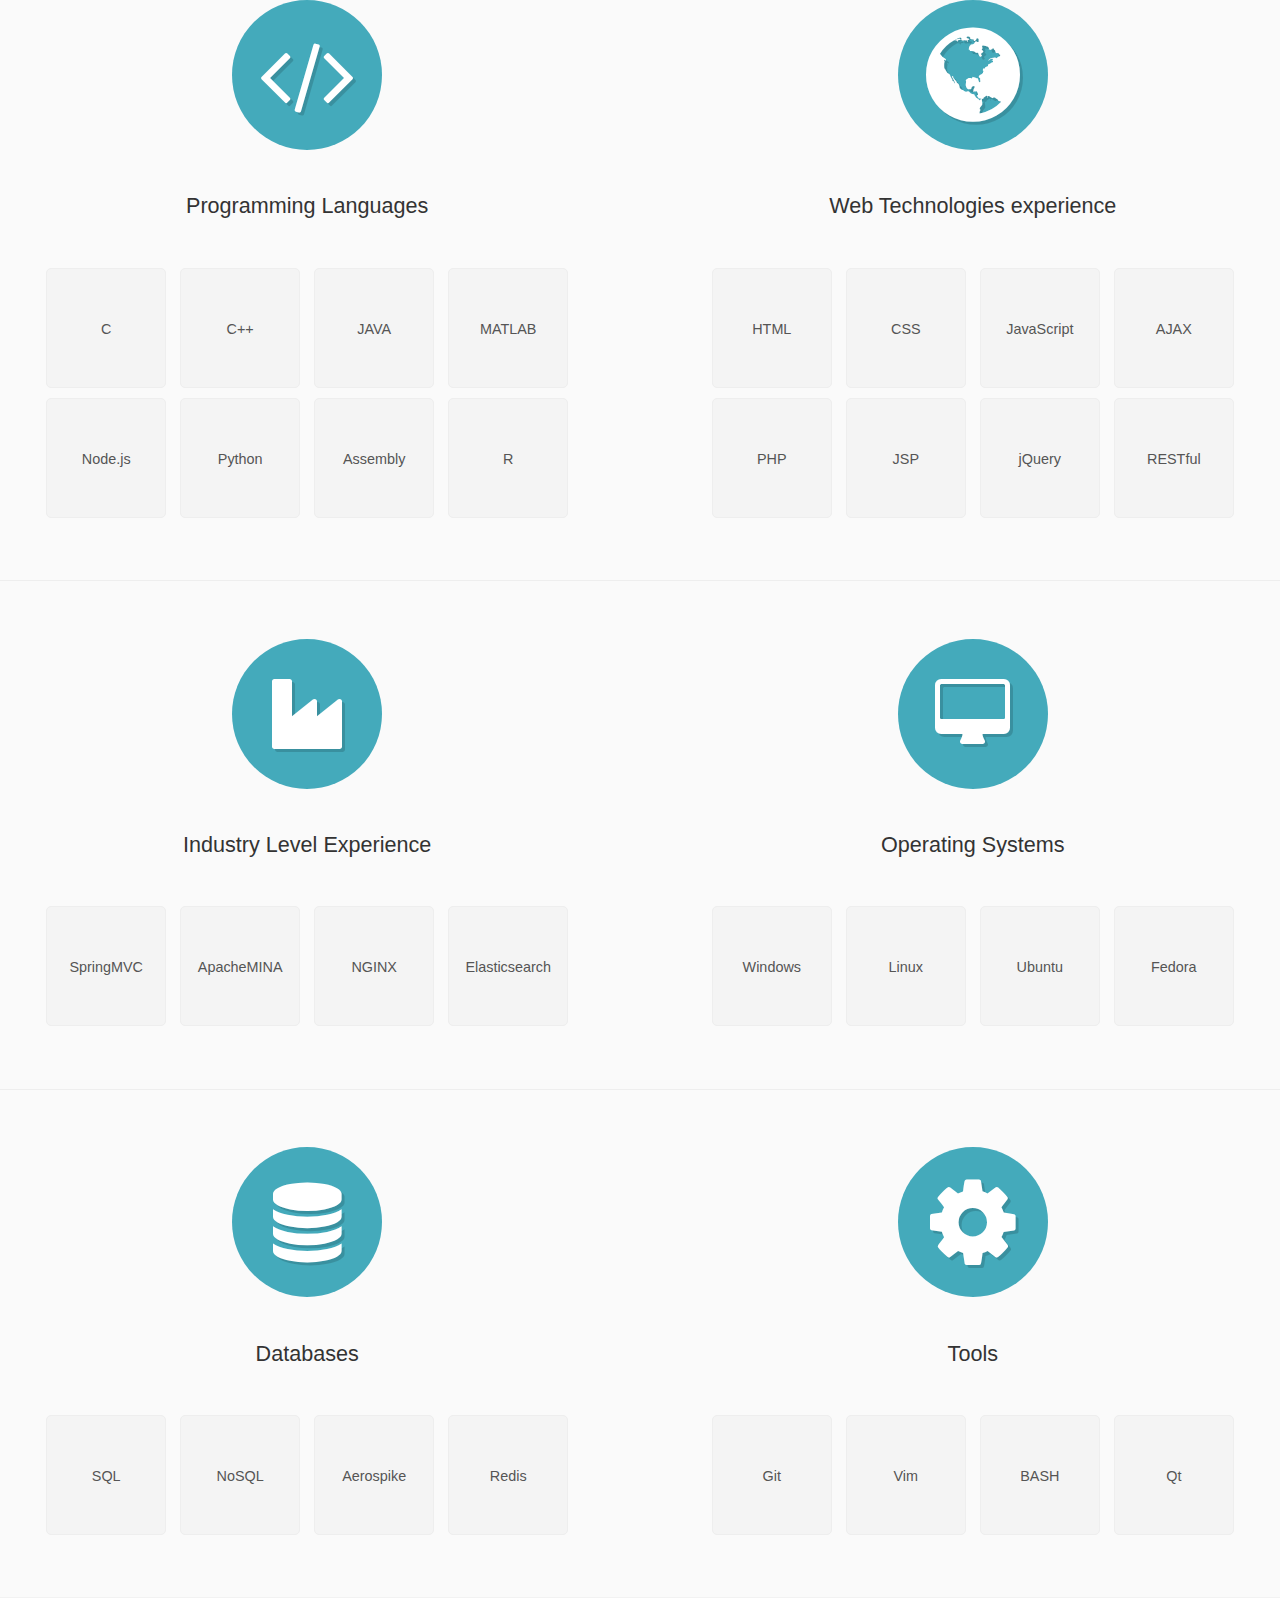
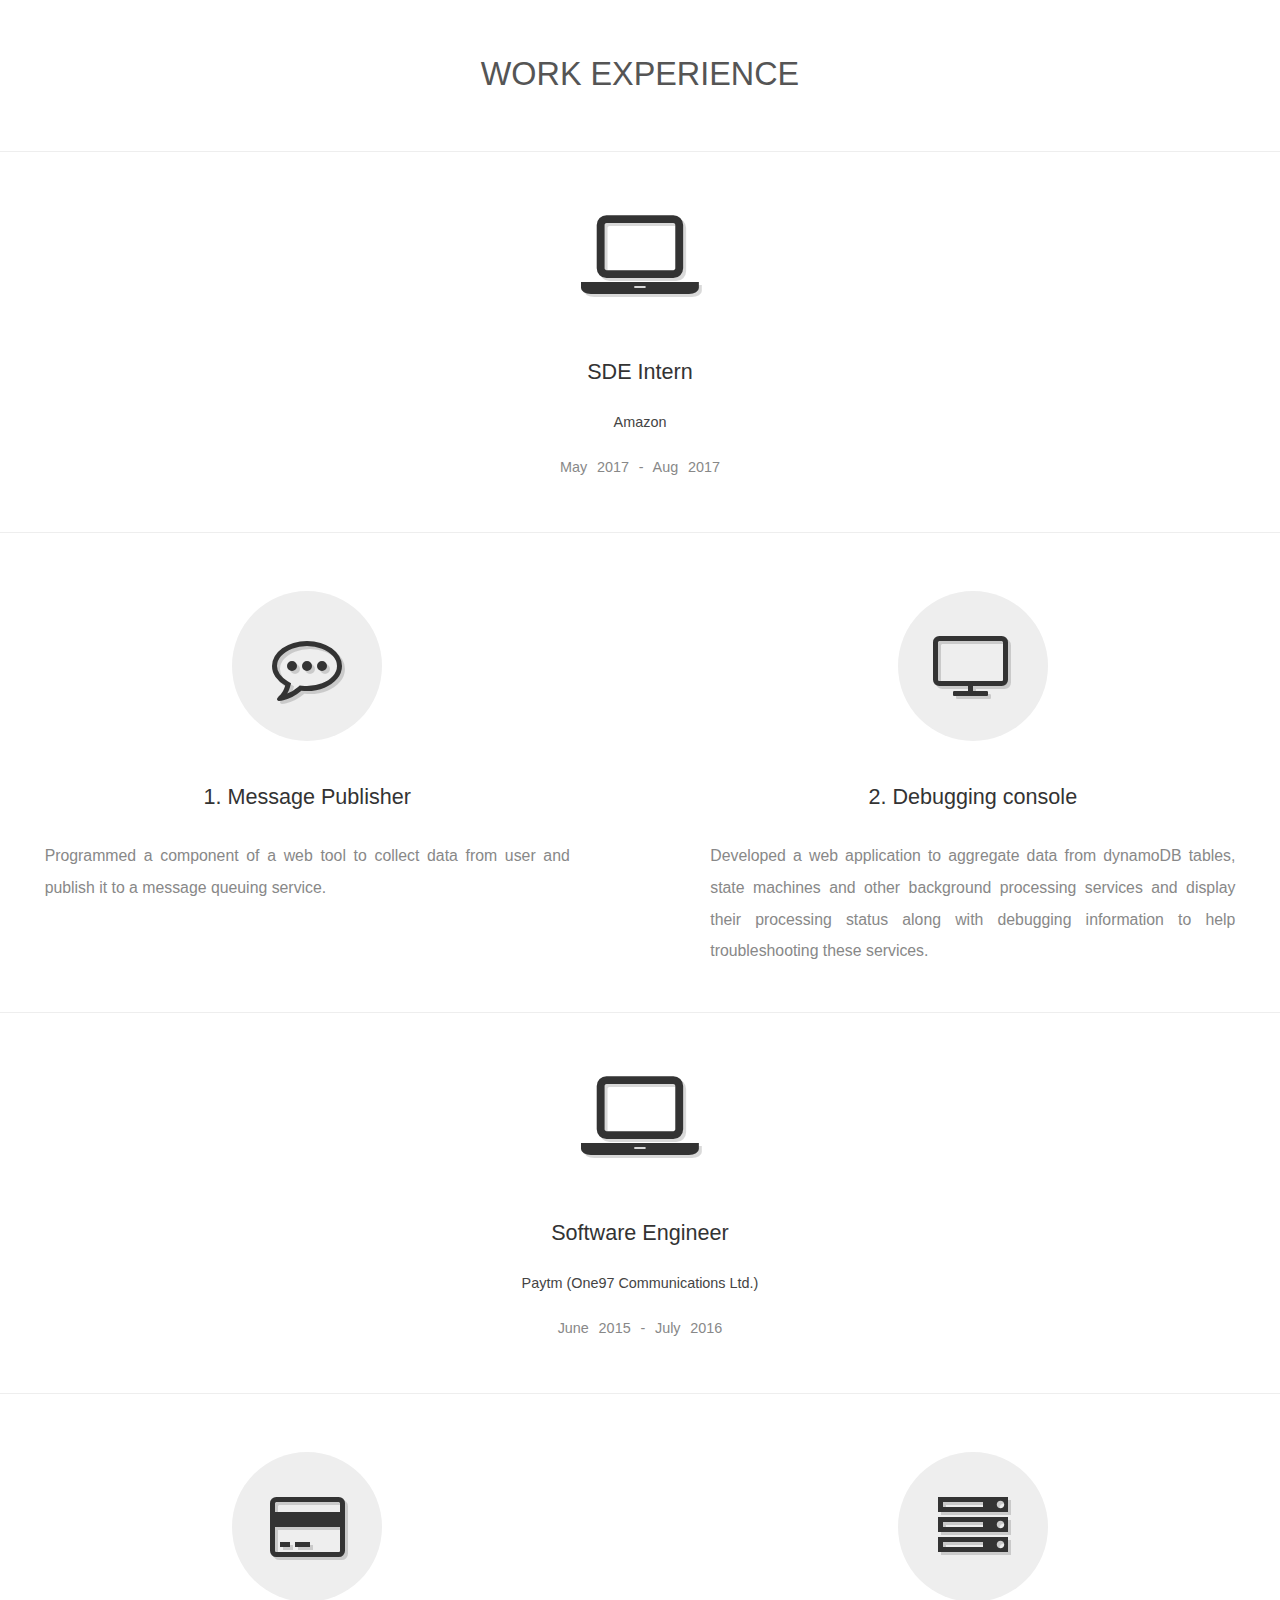
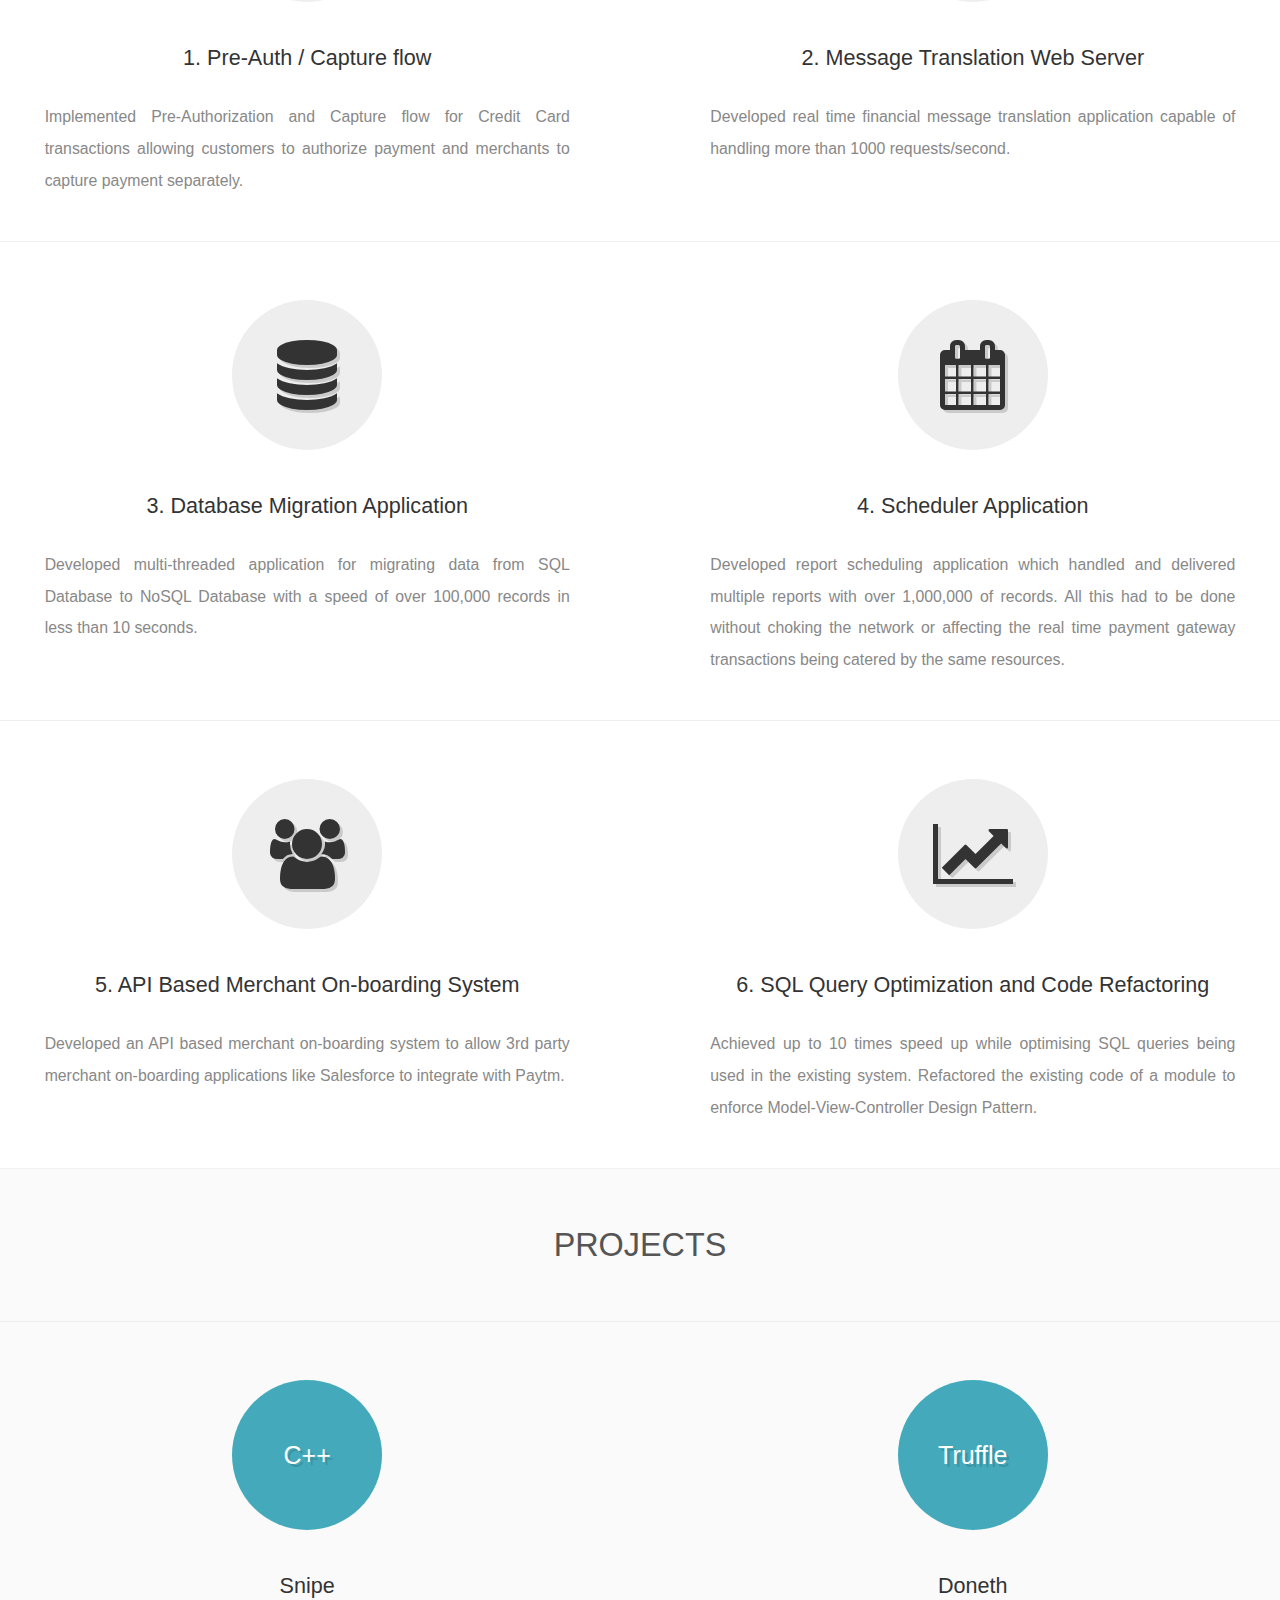
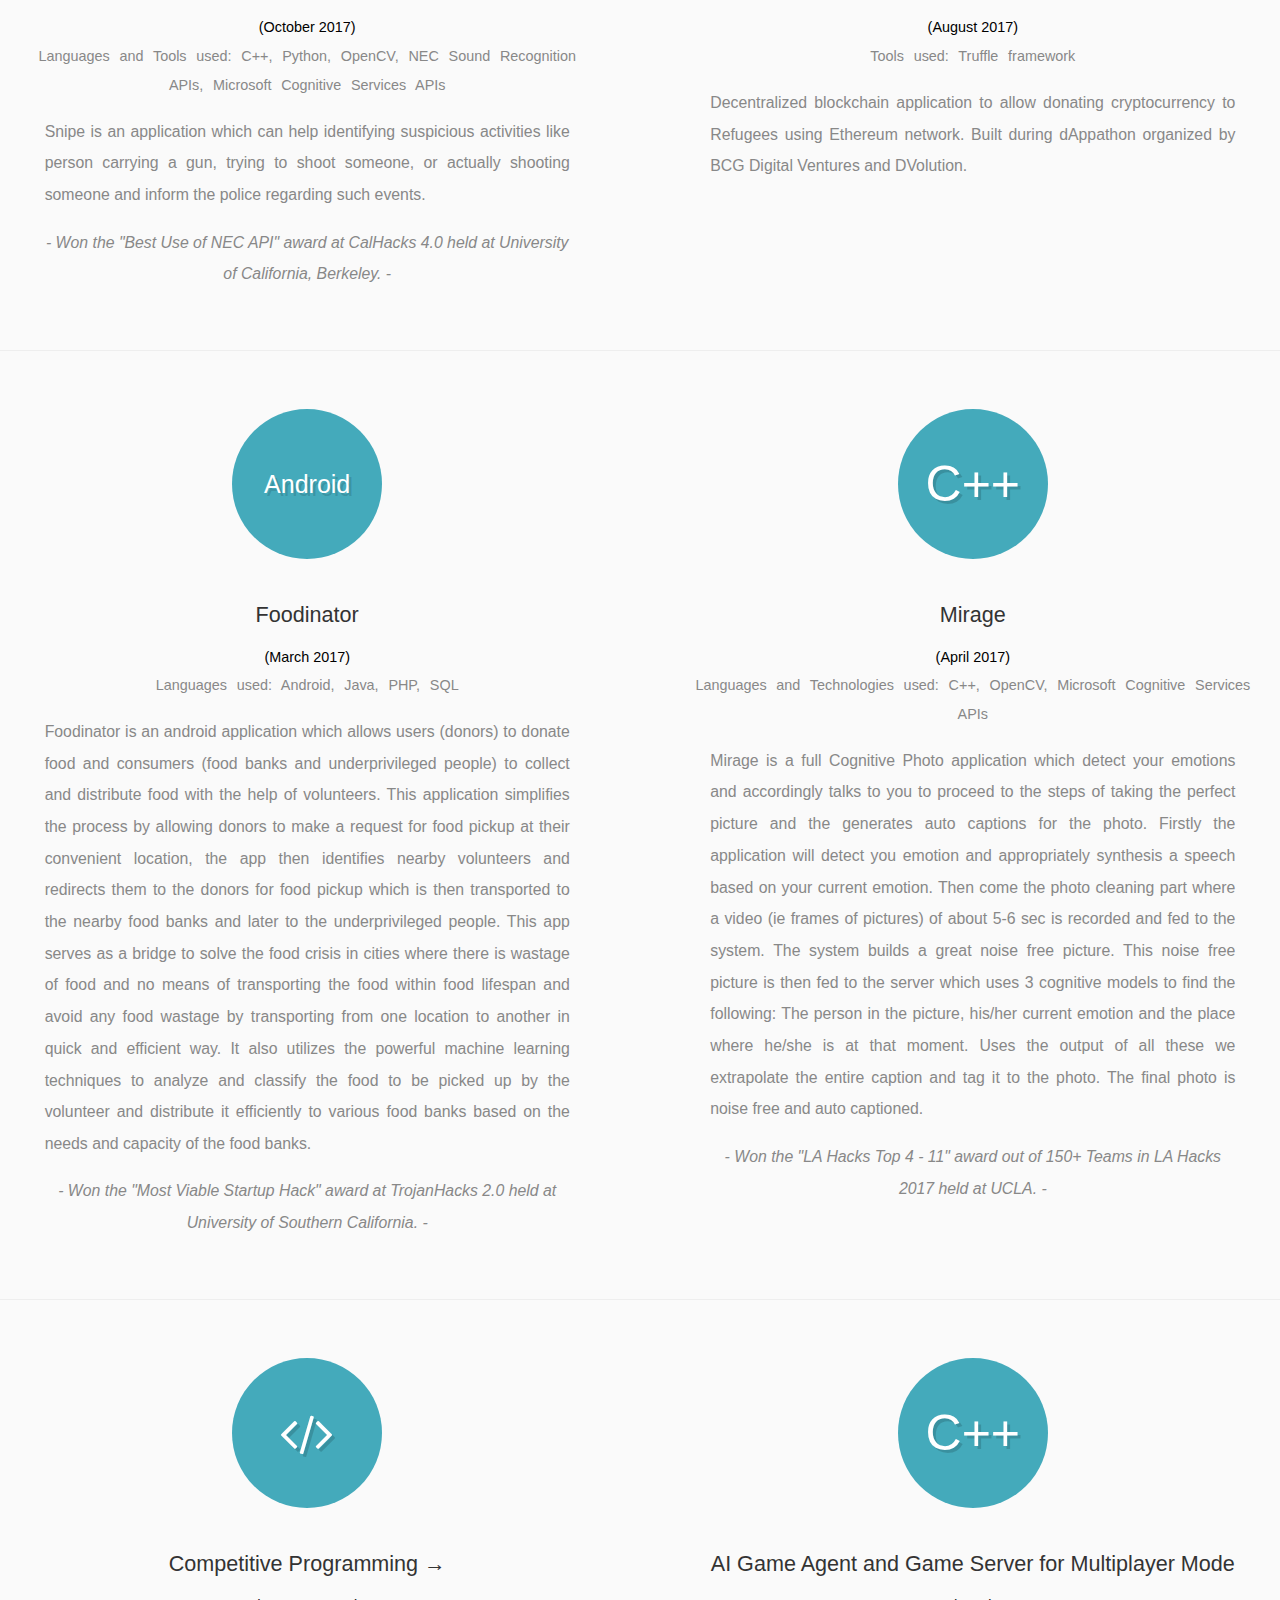
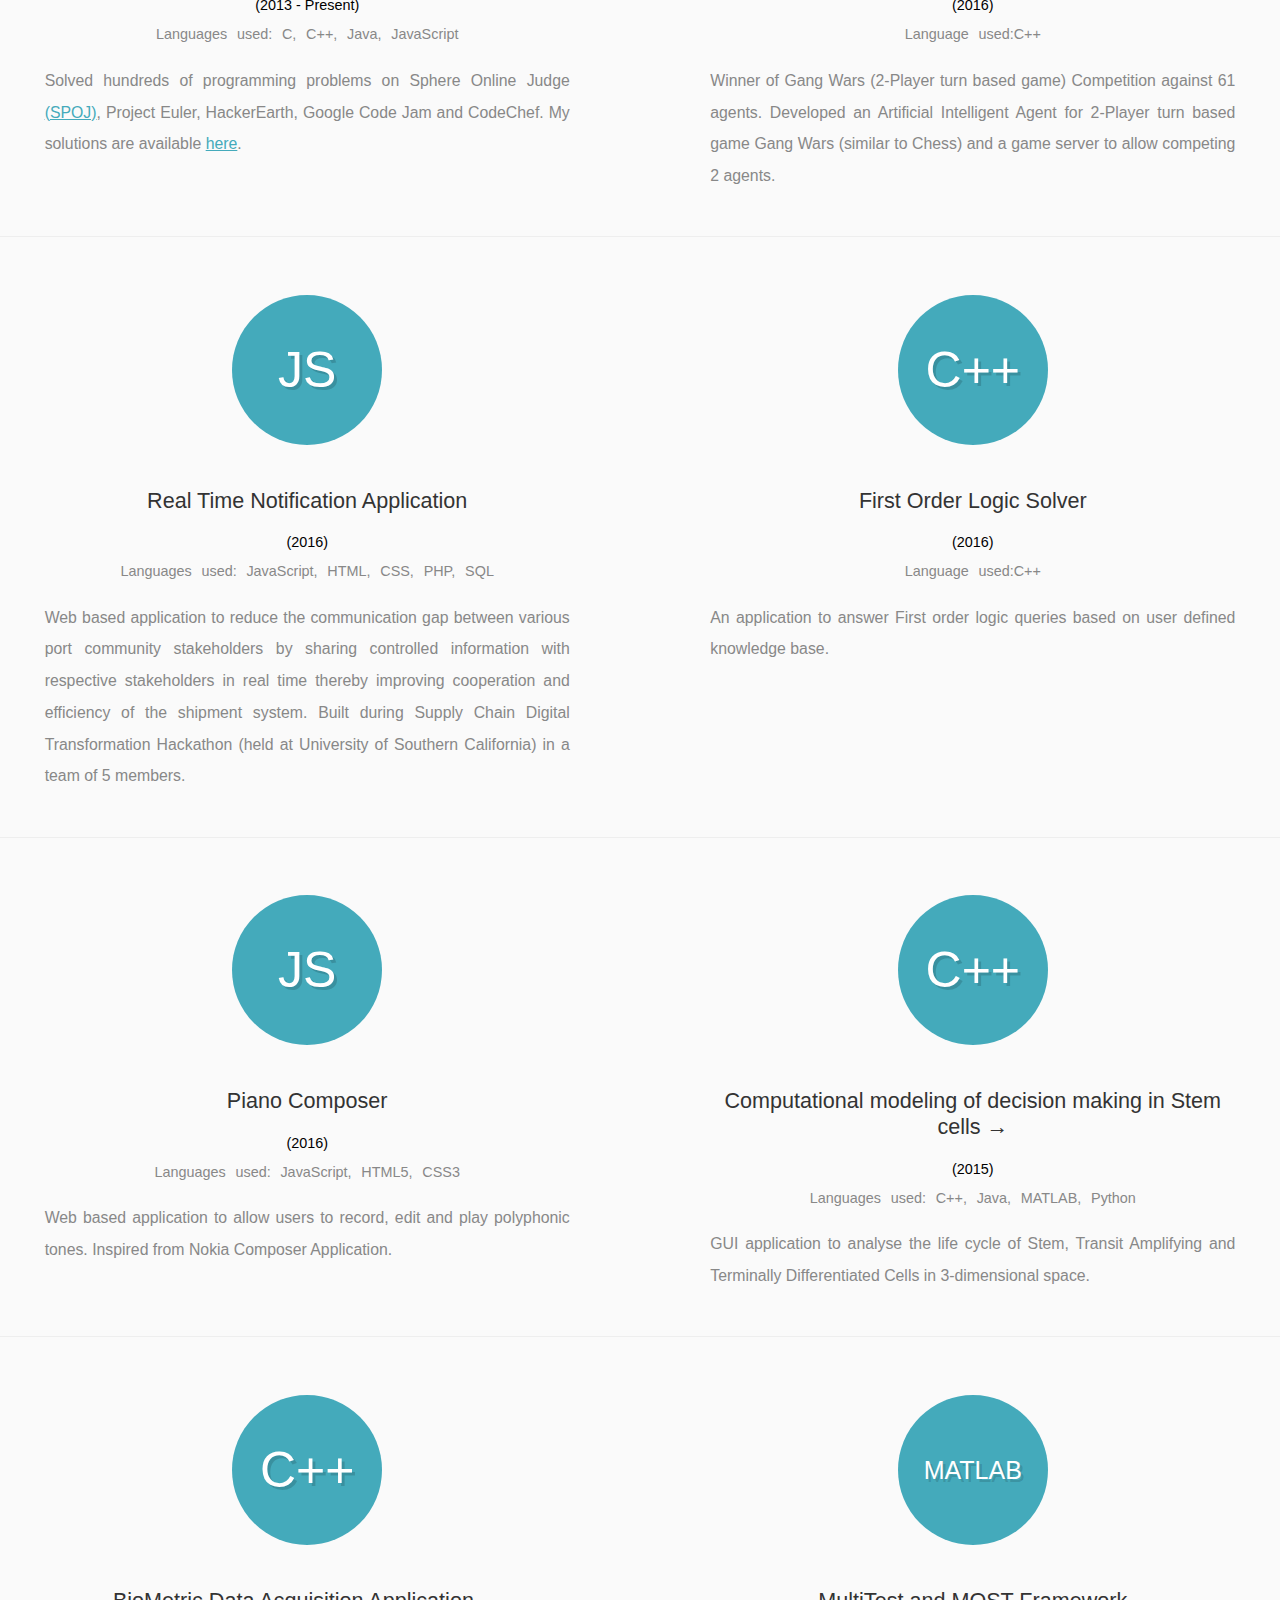
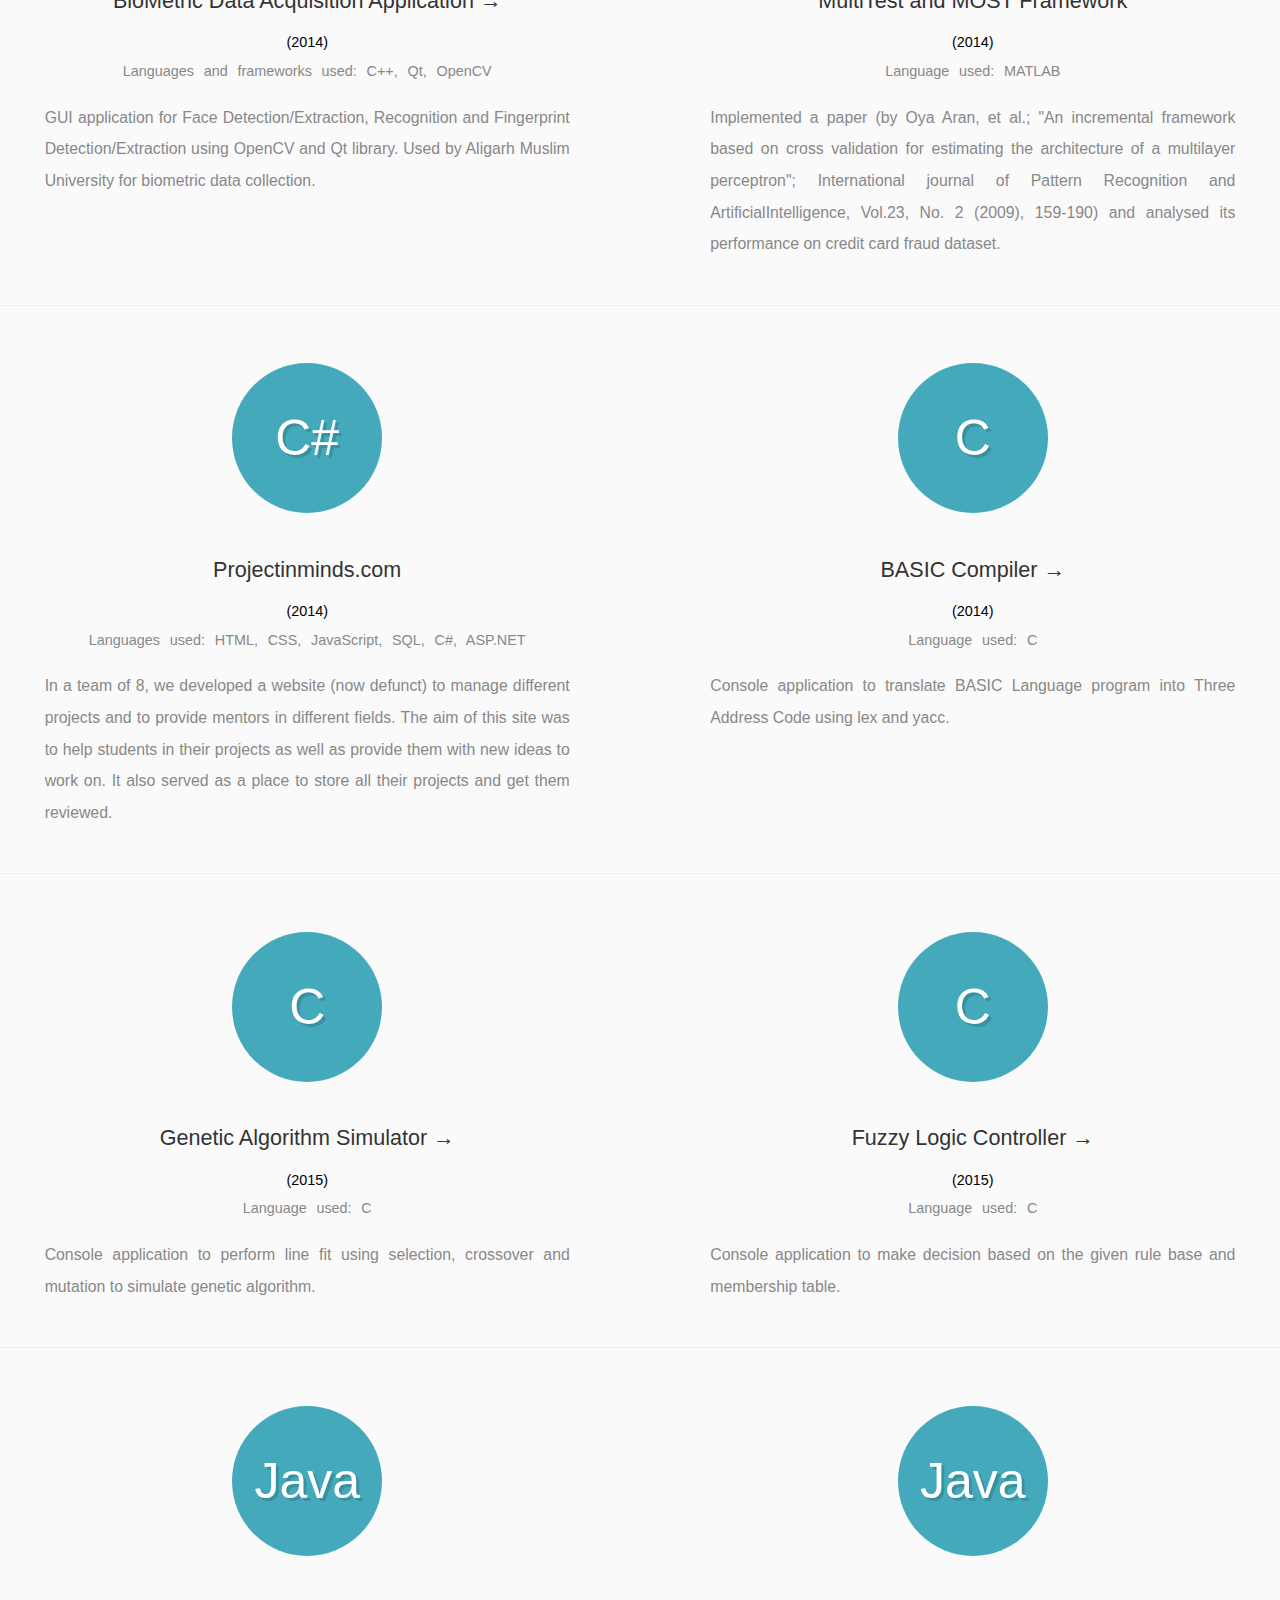
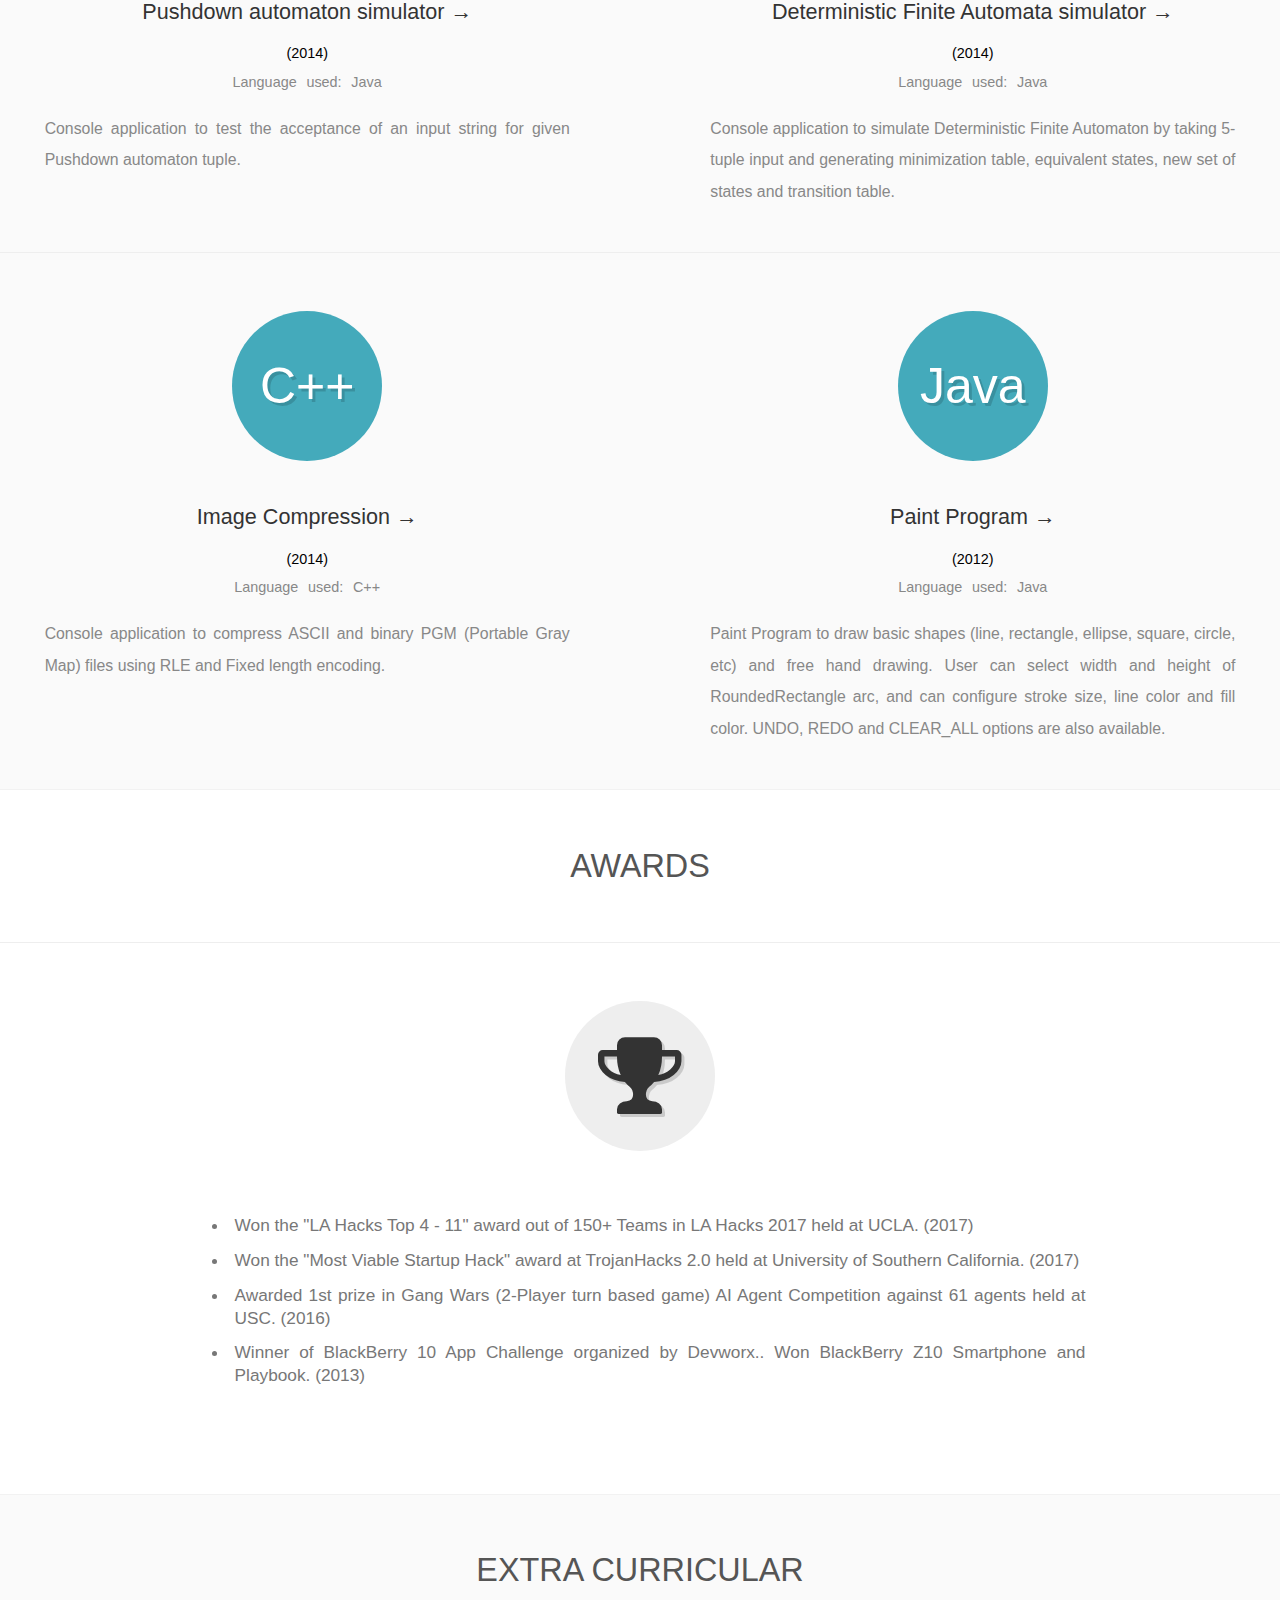
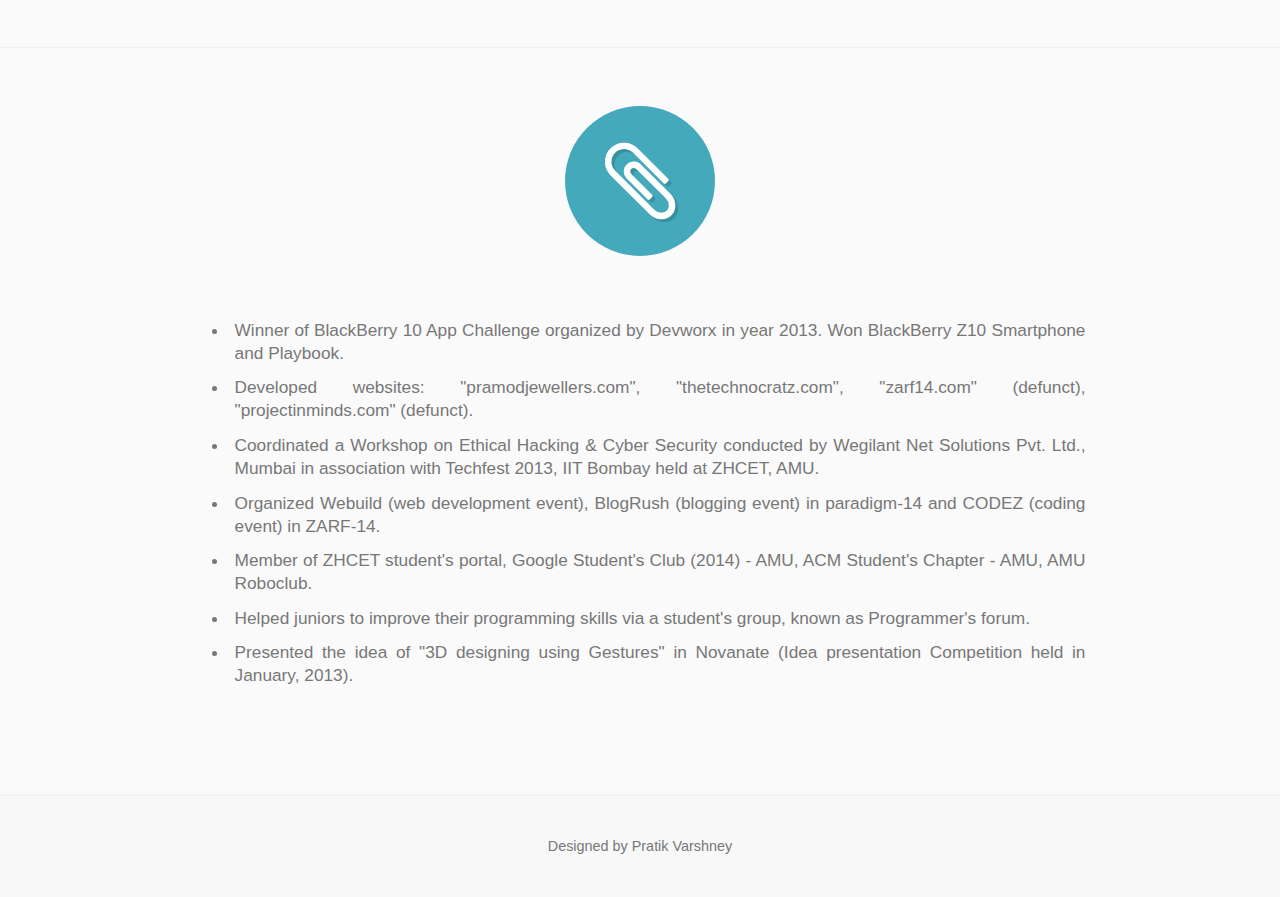
==== commit 8487c756: "Added snipe (calhacks)" ====
--- a/index.html
+++ b/index.html
@@ -393,7 +393,22 @@
 					
 					<div class="content-row">
 					
-						<div class="content-box center">
+						<div class="content-box left">
+							<div class="section-sub-logo">
+								<div class="sub-logo-box font-25">
+									<span>C++</span>
+								</div>
+							</div>
+							<div class="section-subtitle">Snipe</div>
+							<div class="year">(October 2017)</div>
+							<div class="languages">Languages and Tools used: C++, Python, OpenCV, NEC Sound Recognition APIs, Microsoft Cognitive Services APIs</div>
+							<div class="details"> Snipe is an application which can help identifying suspicious activities like person carrying a gun, trying to shoot someone, or actually shooting someone and inform the police regarding such events.
+
+							<p align="center"><i>- Won the "Best Use of NEC API" award at CalHacks 4.0 held at University of California, Berkeley. -</i></p>
+							</div>
+						</div>
+					
+						<div class="content-box right">
 							<div class="section-sub-logo">
 								<div class="sub-logo-box font-25">
 									<span>Truffle</span>
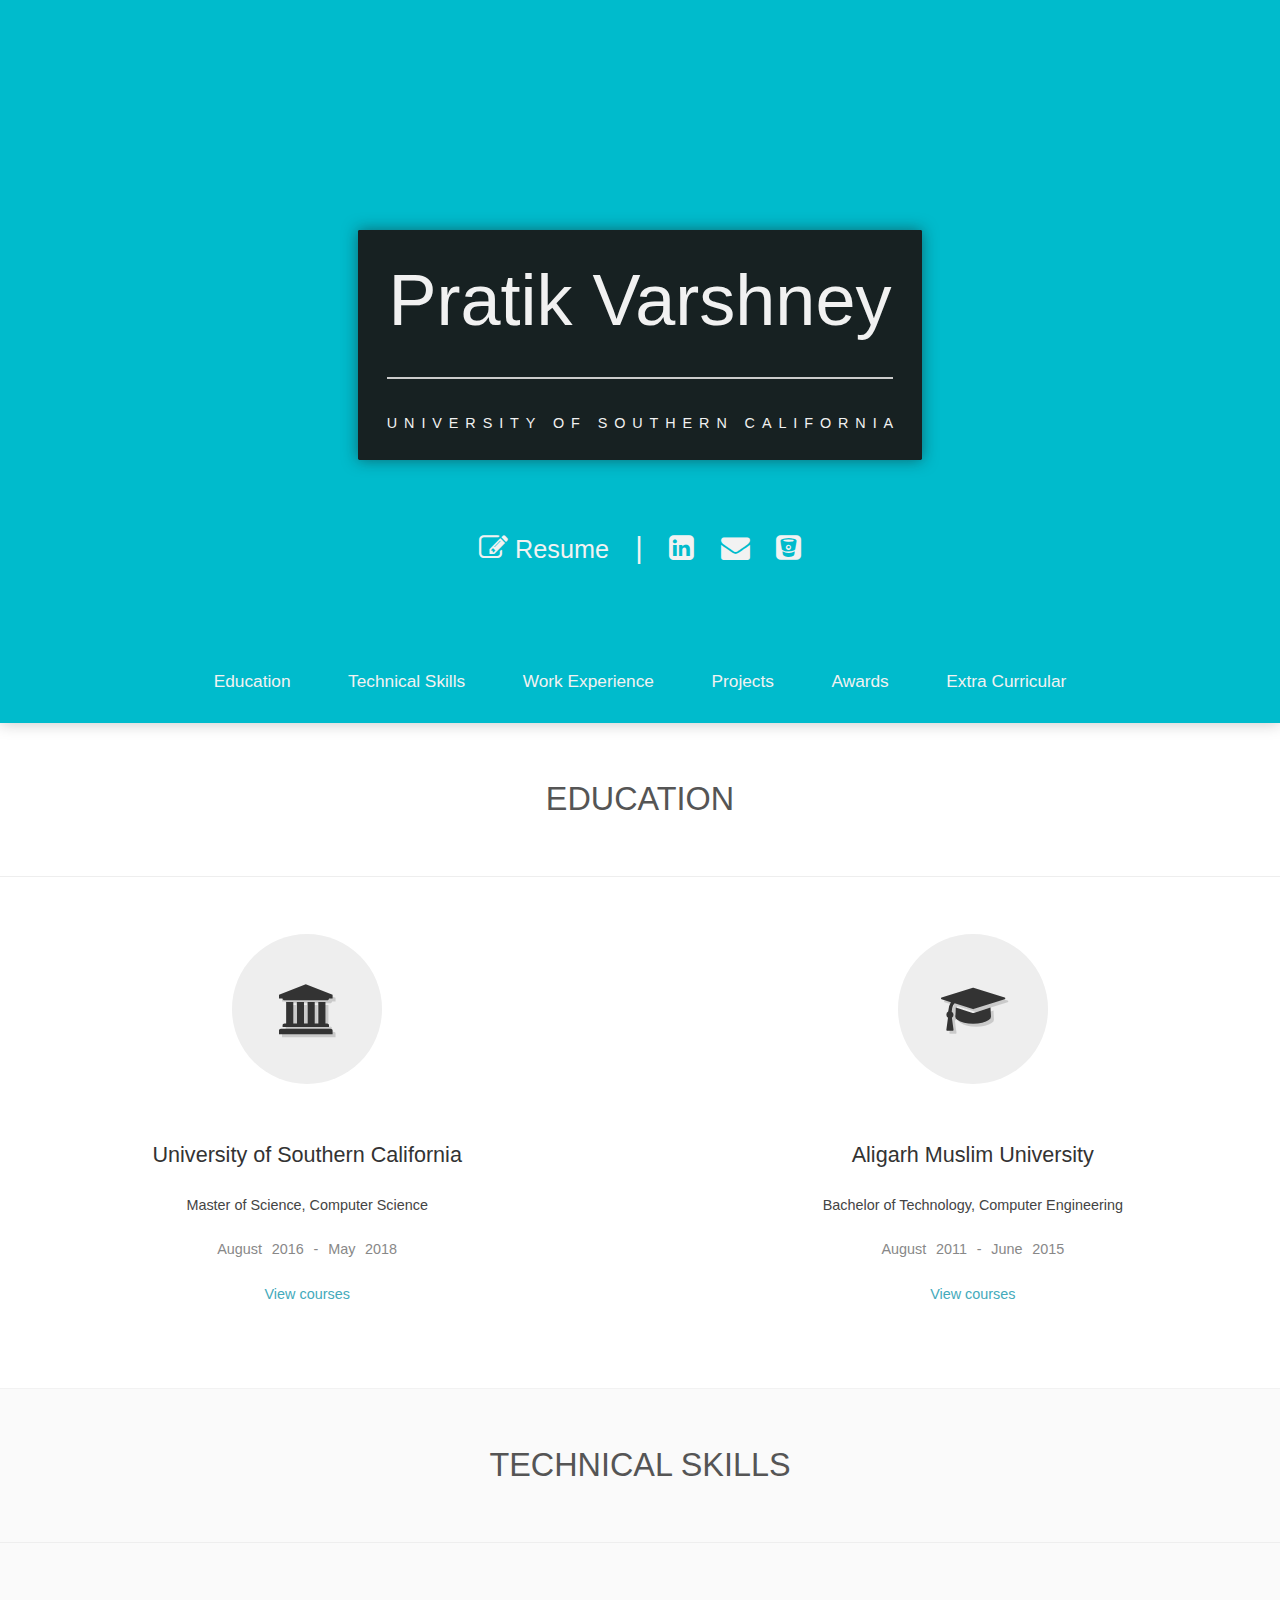
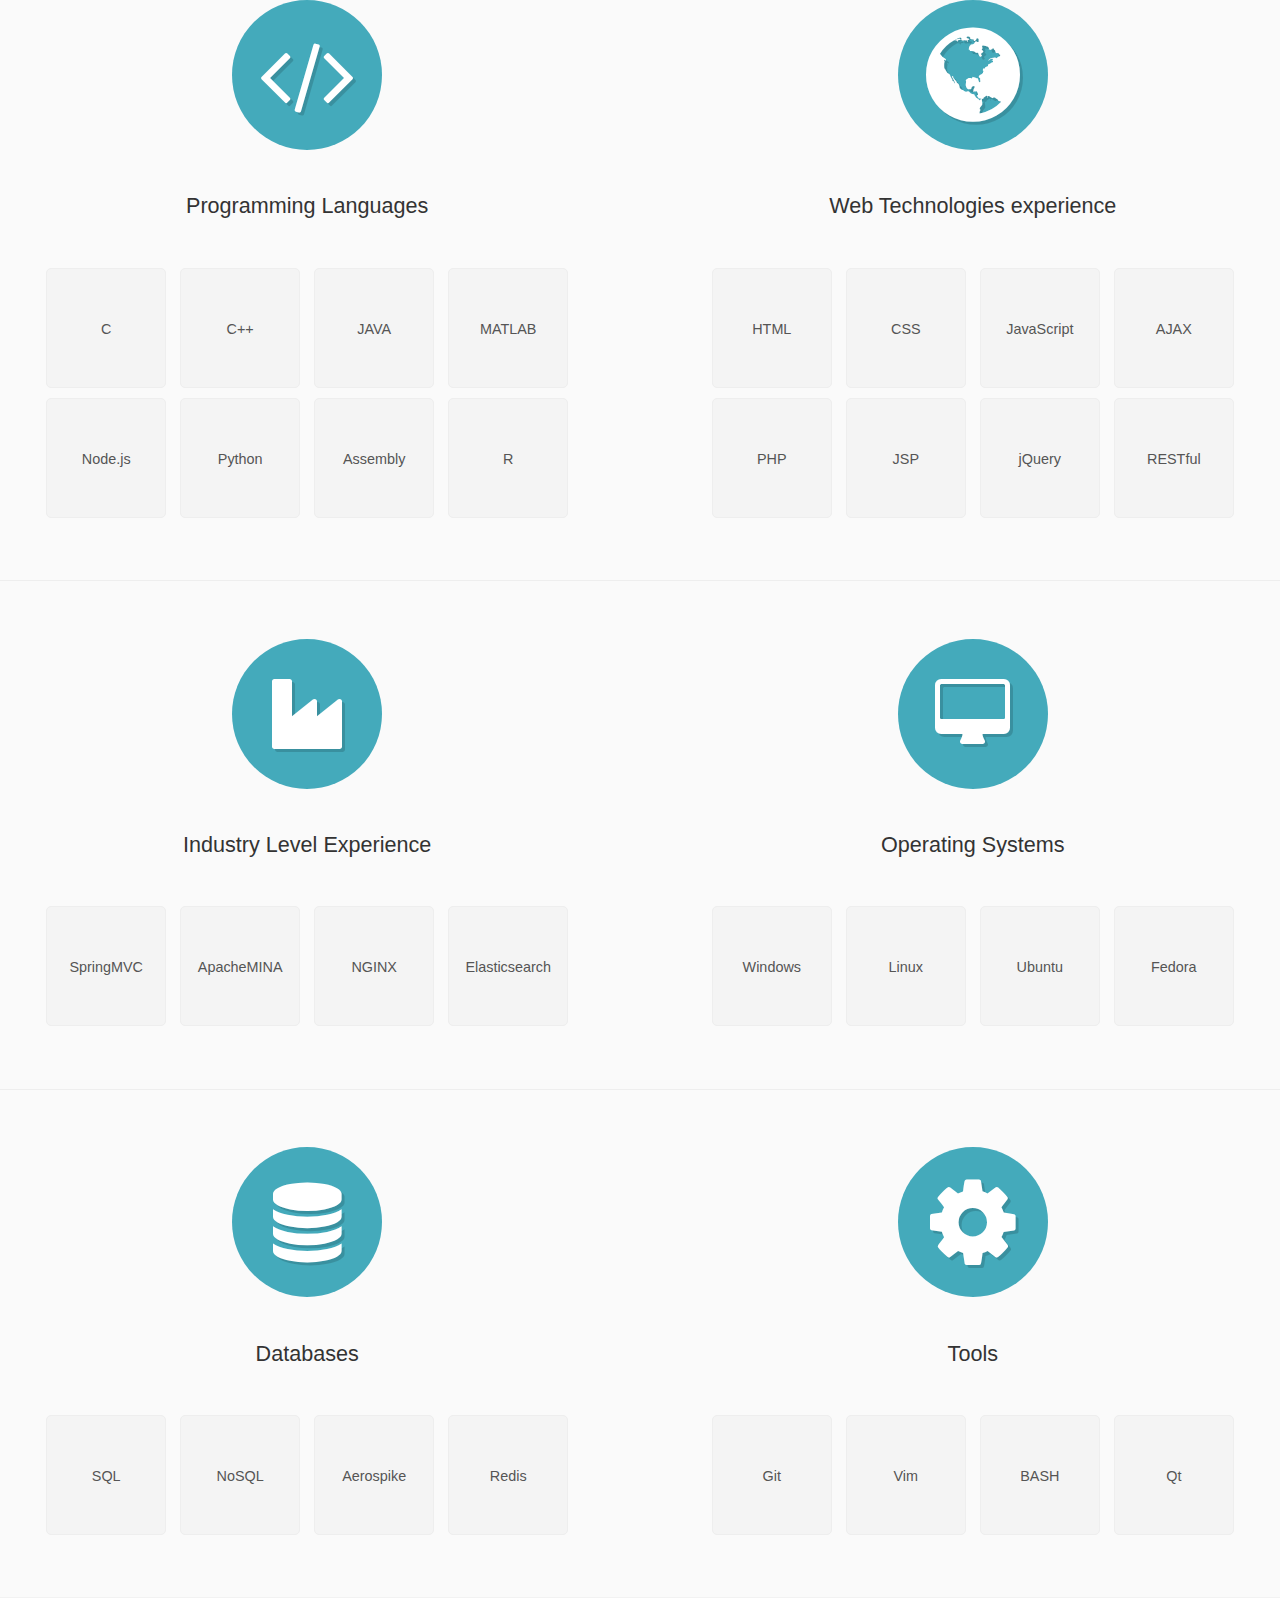
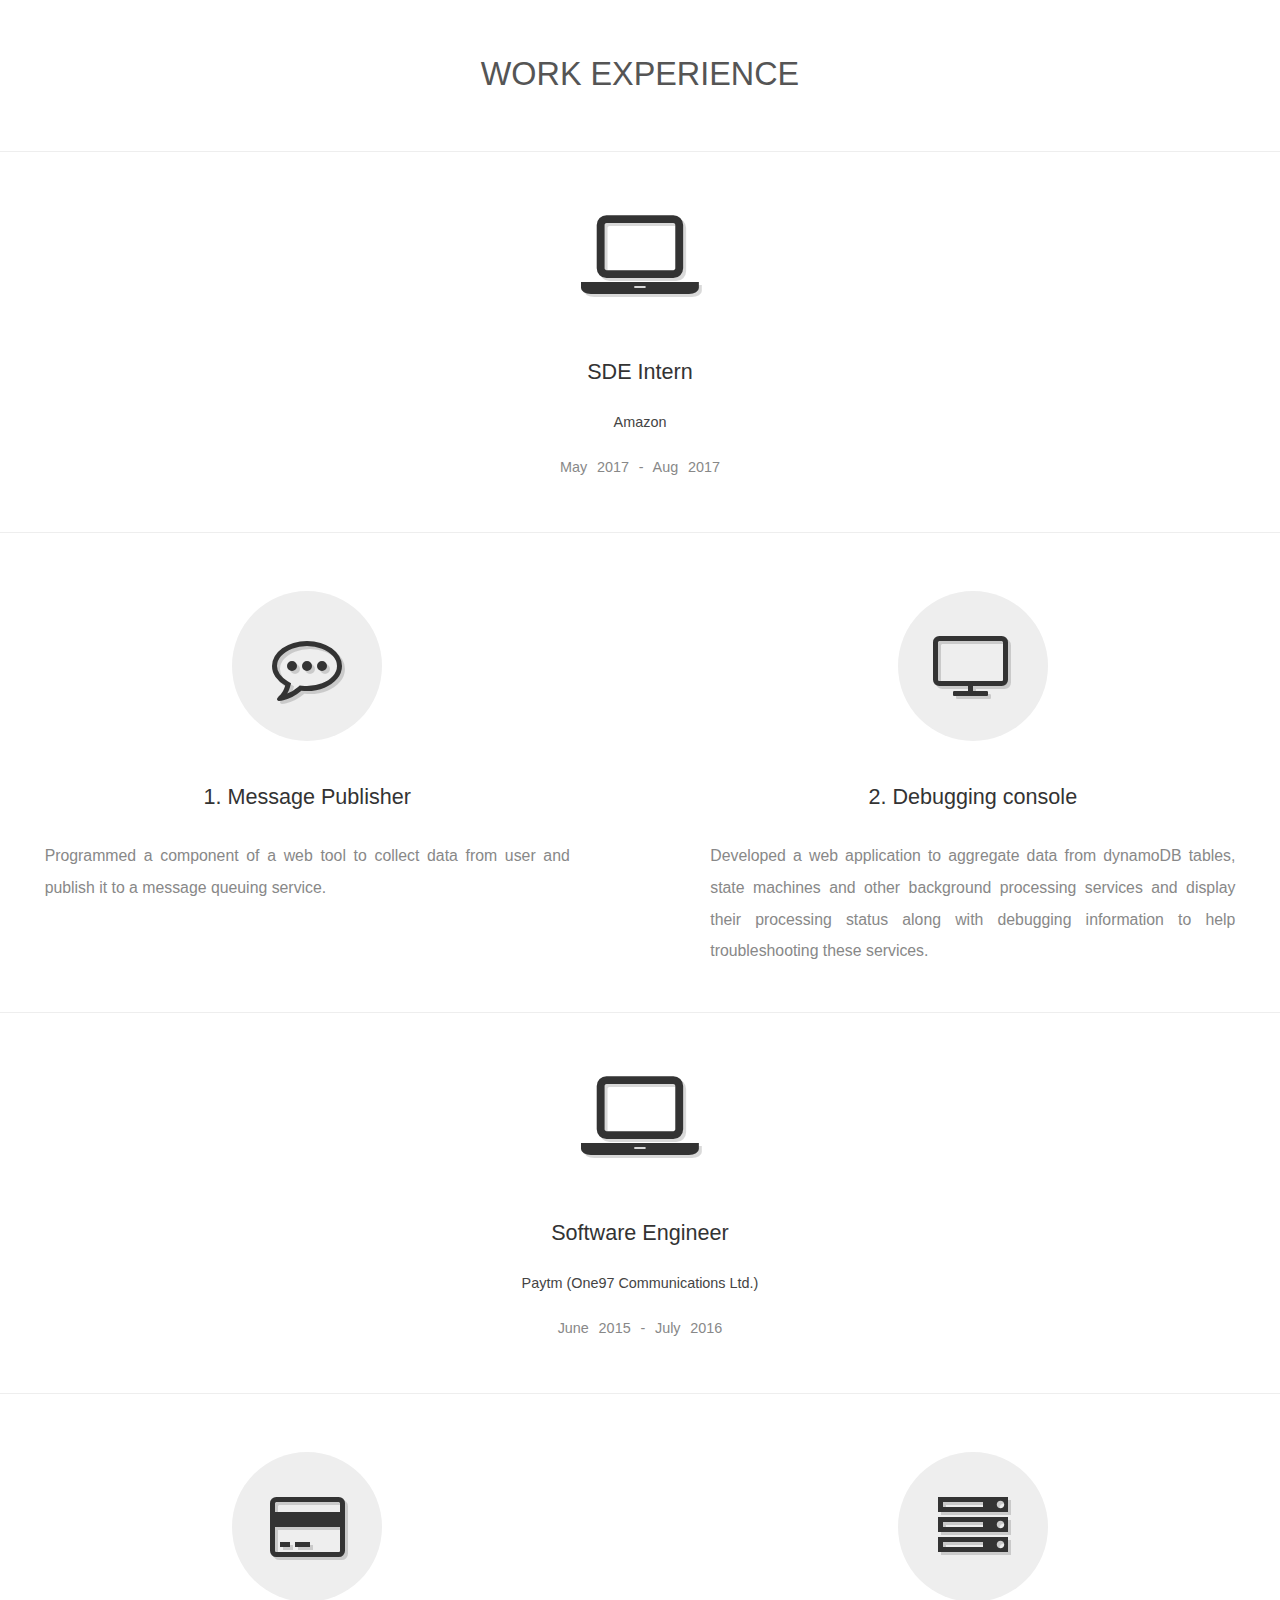
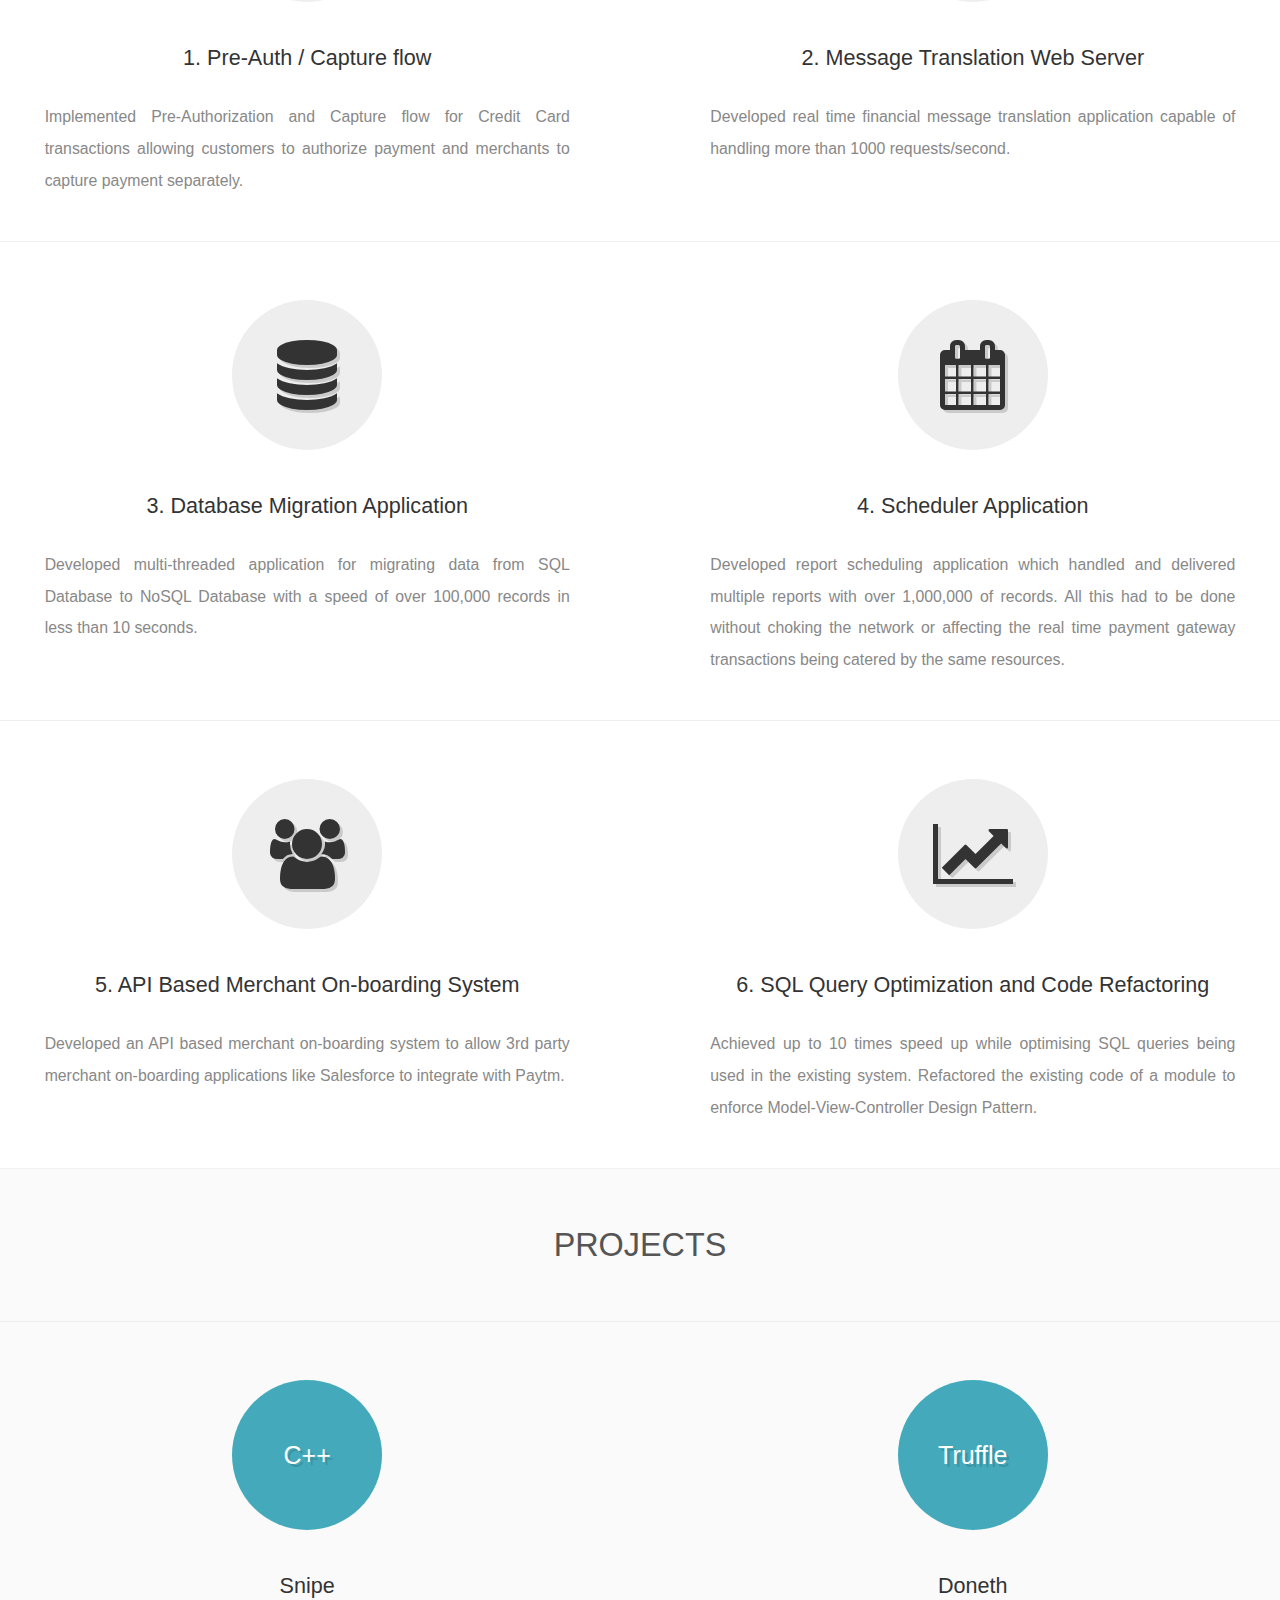
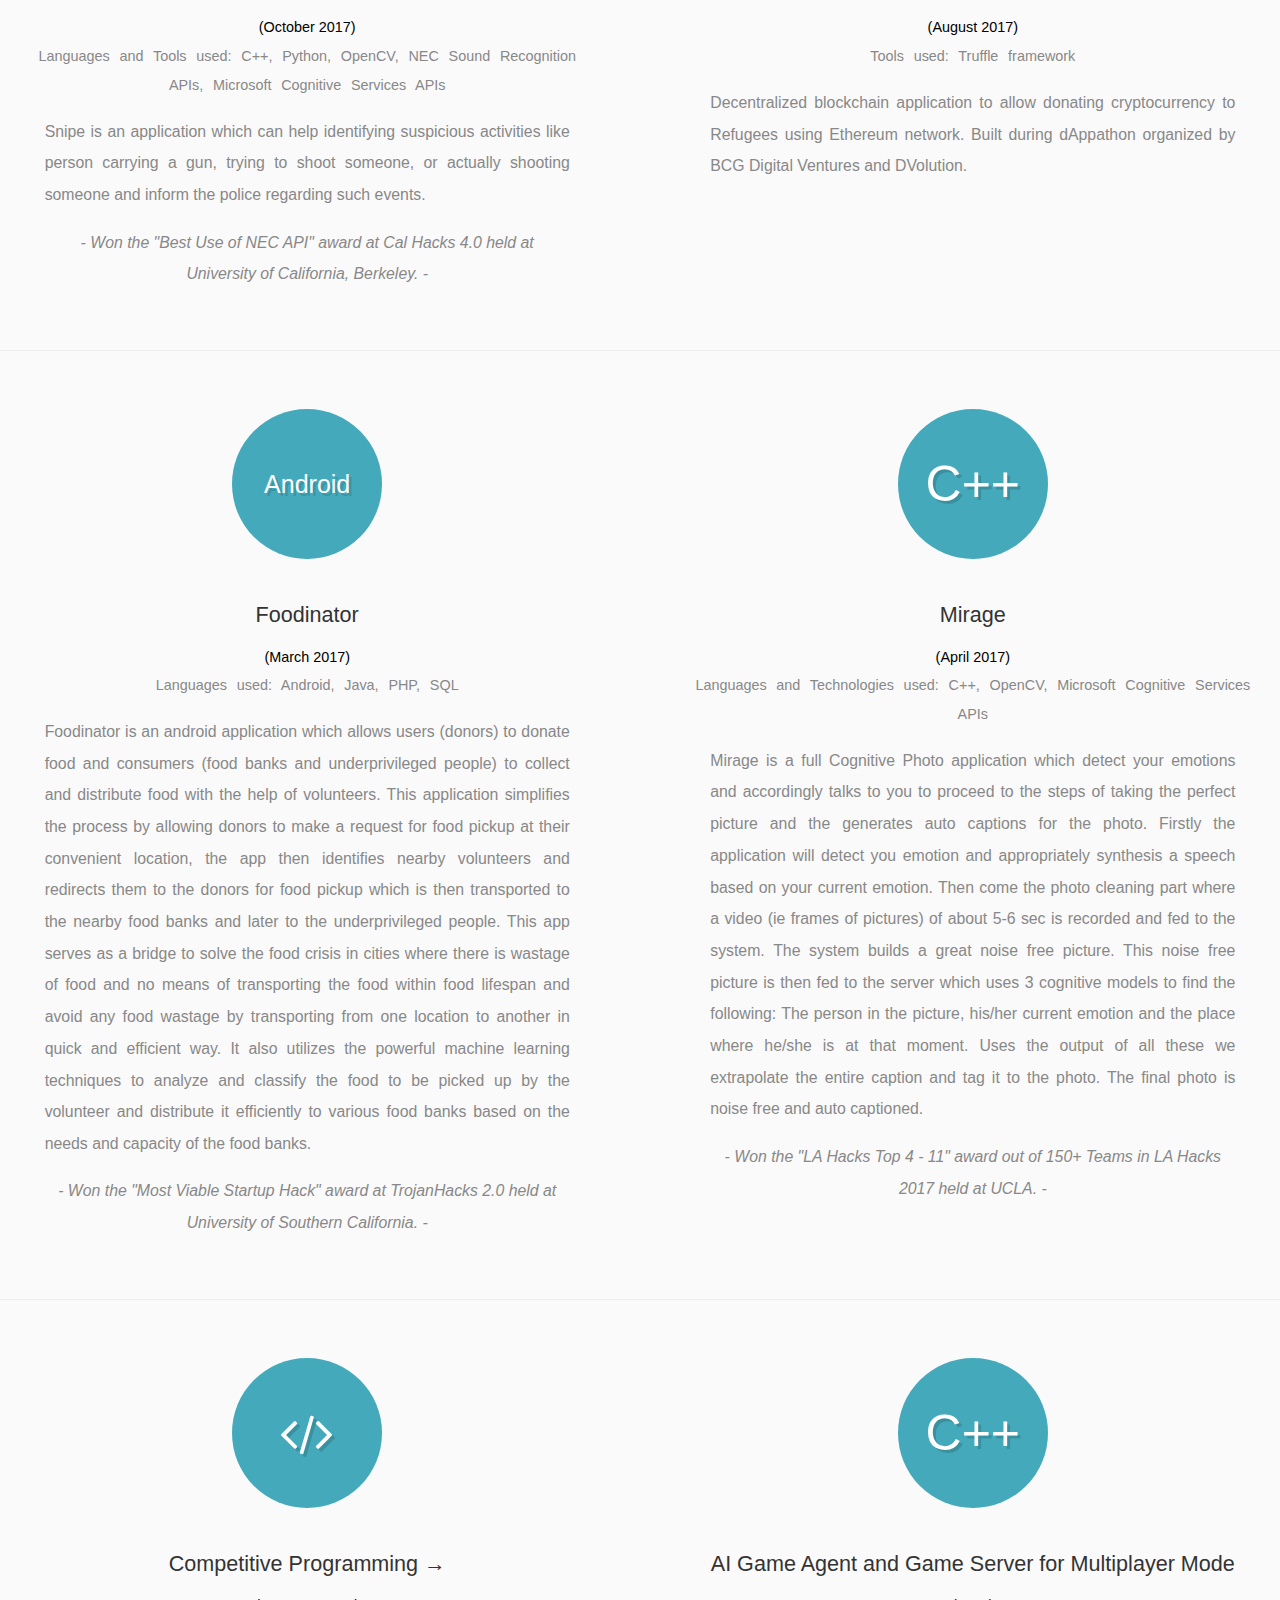
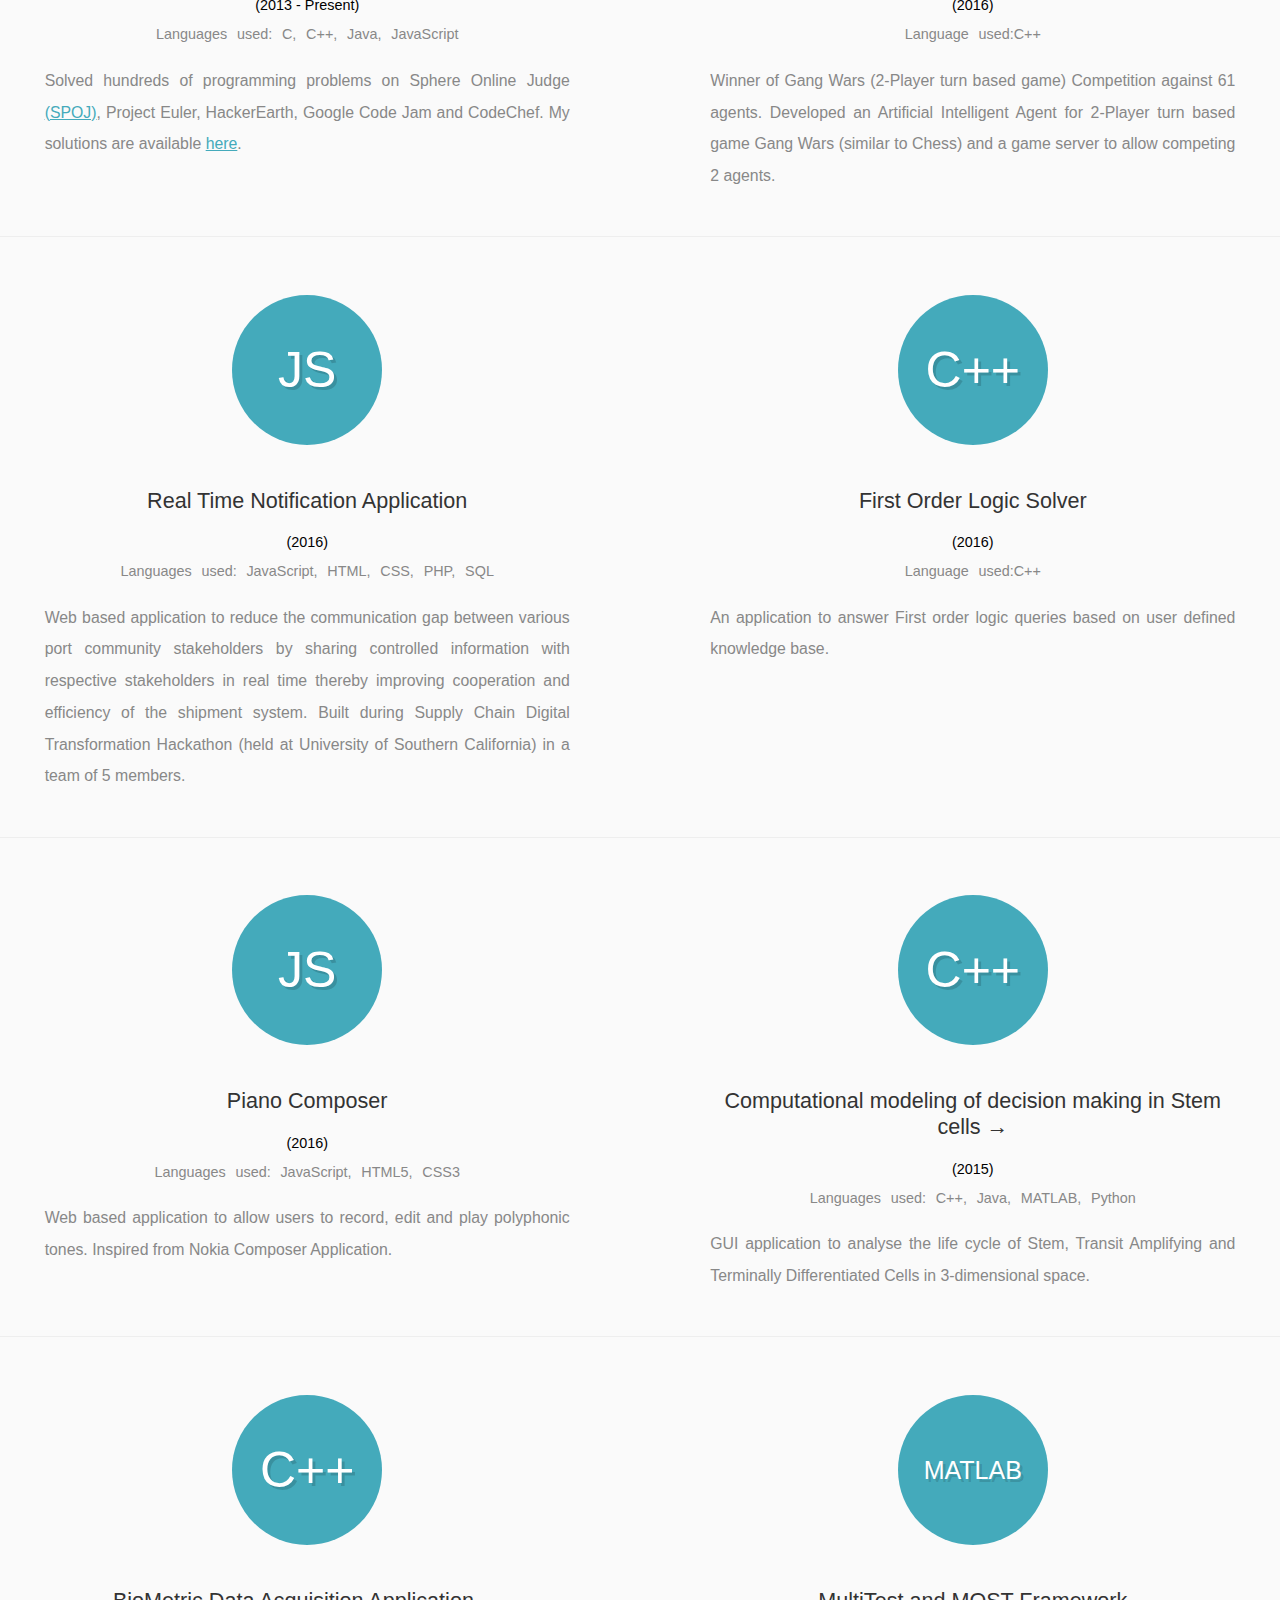
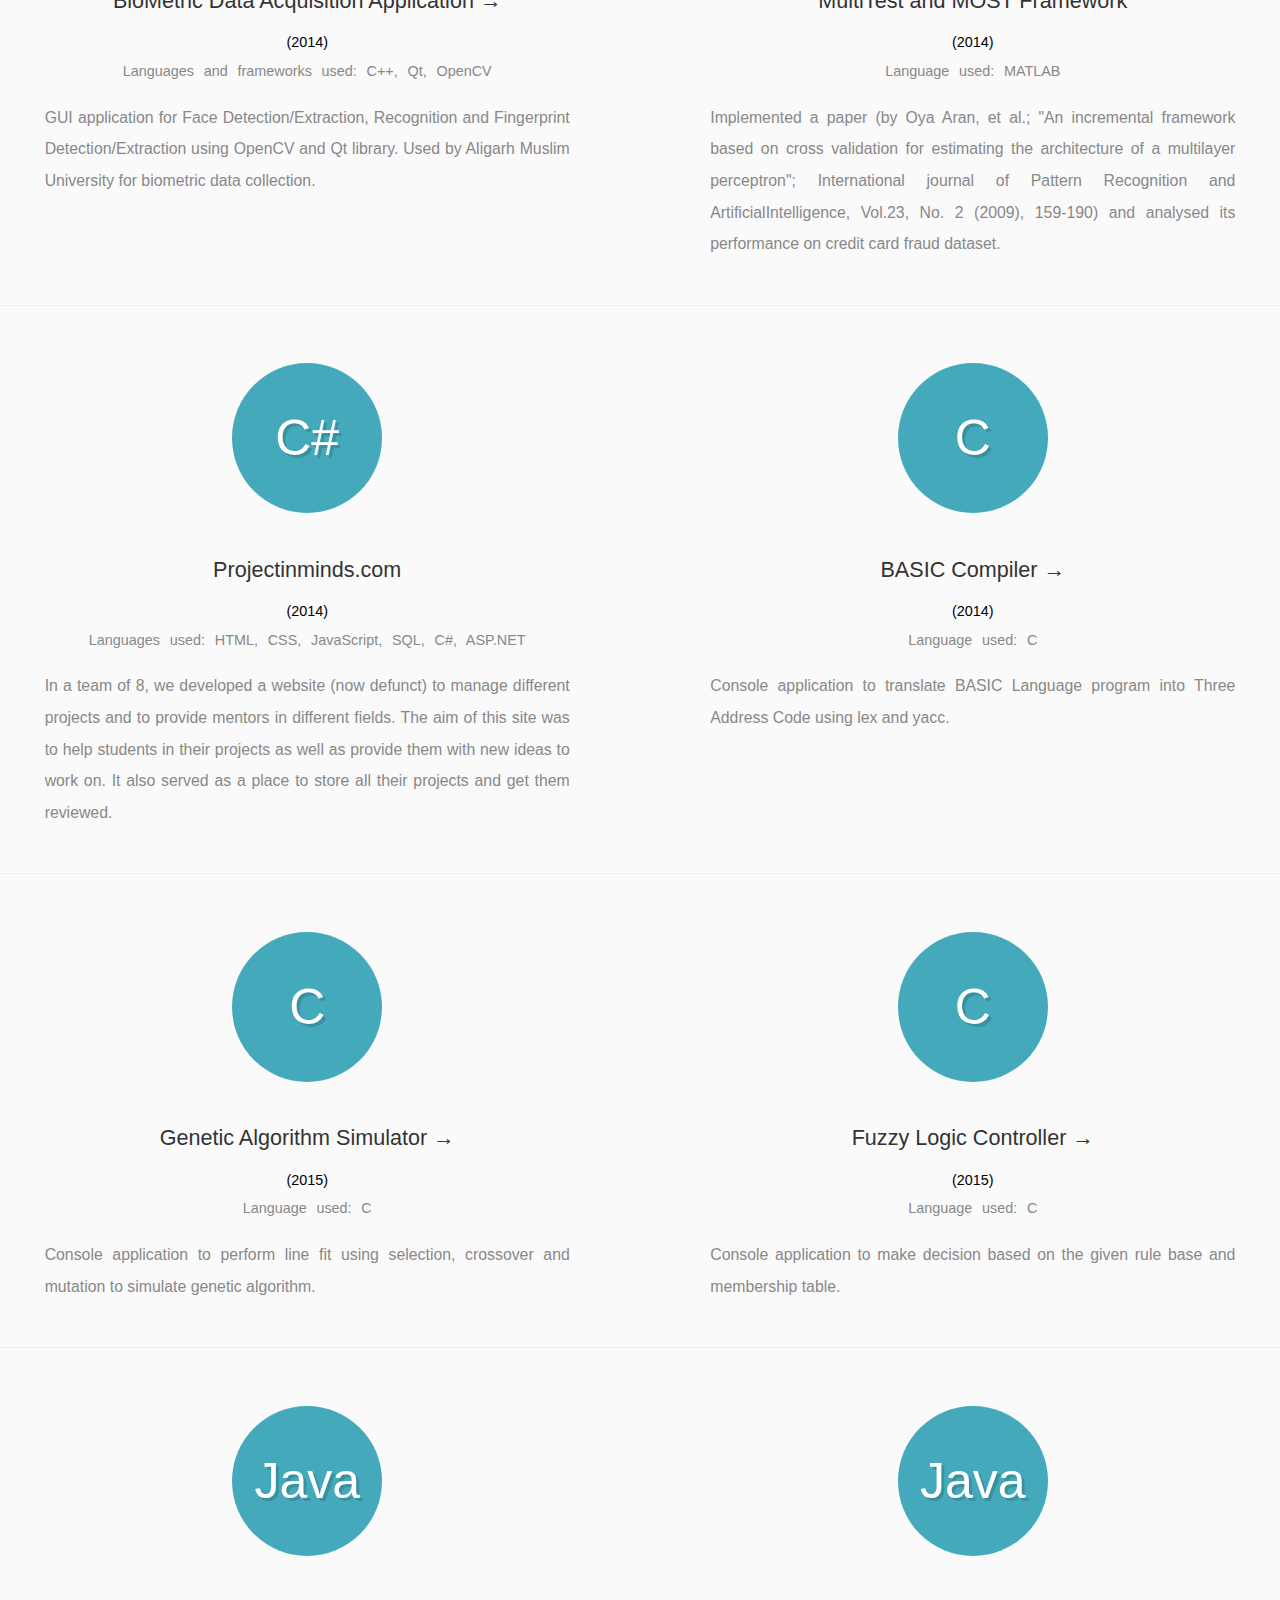
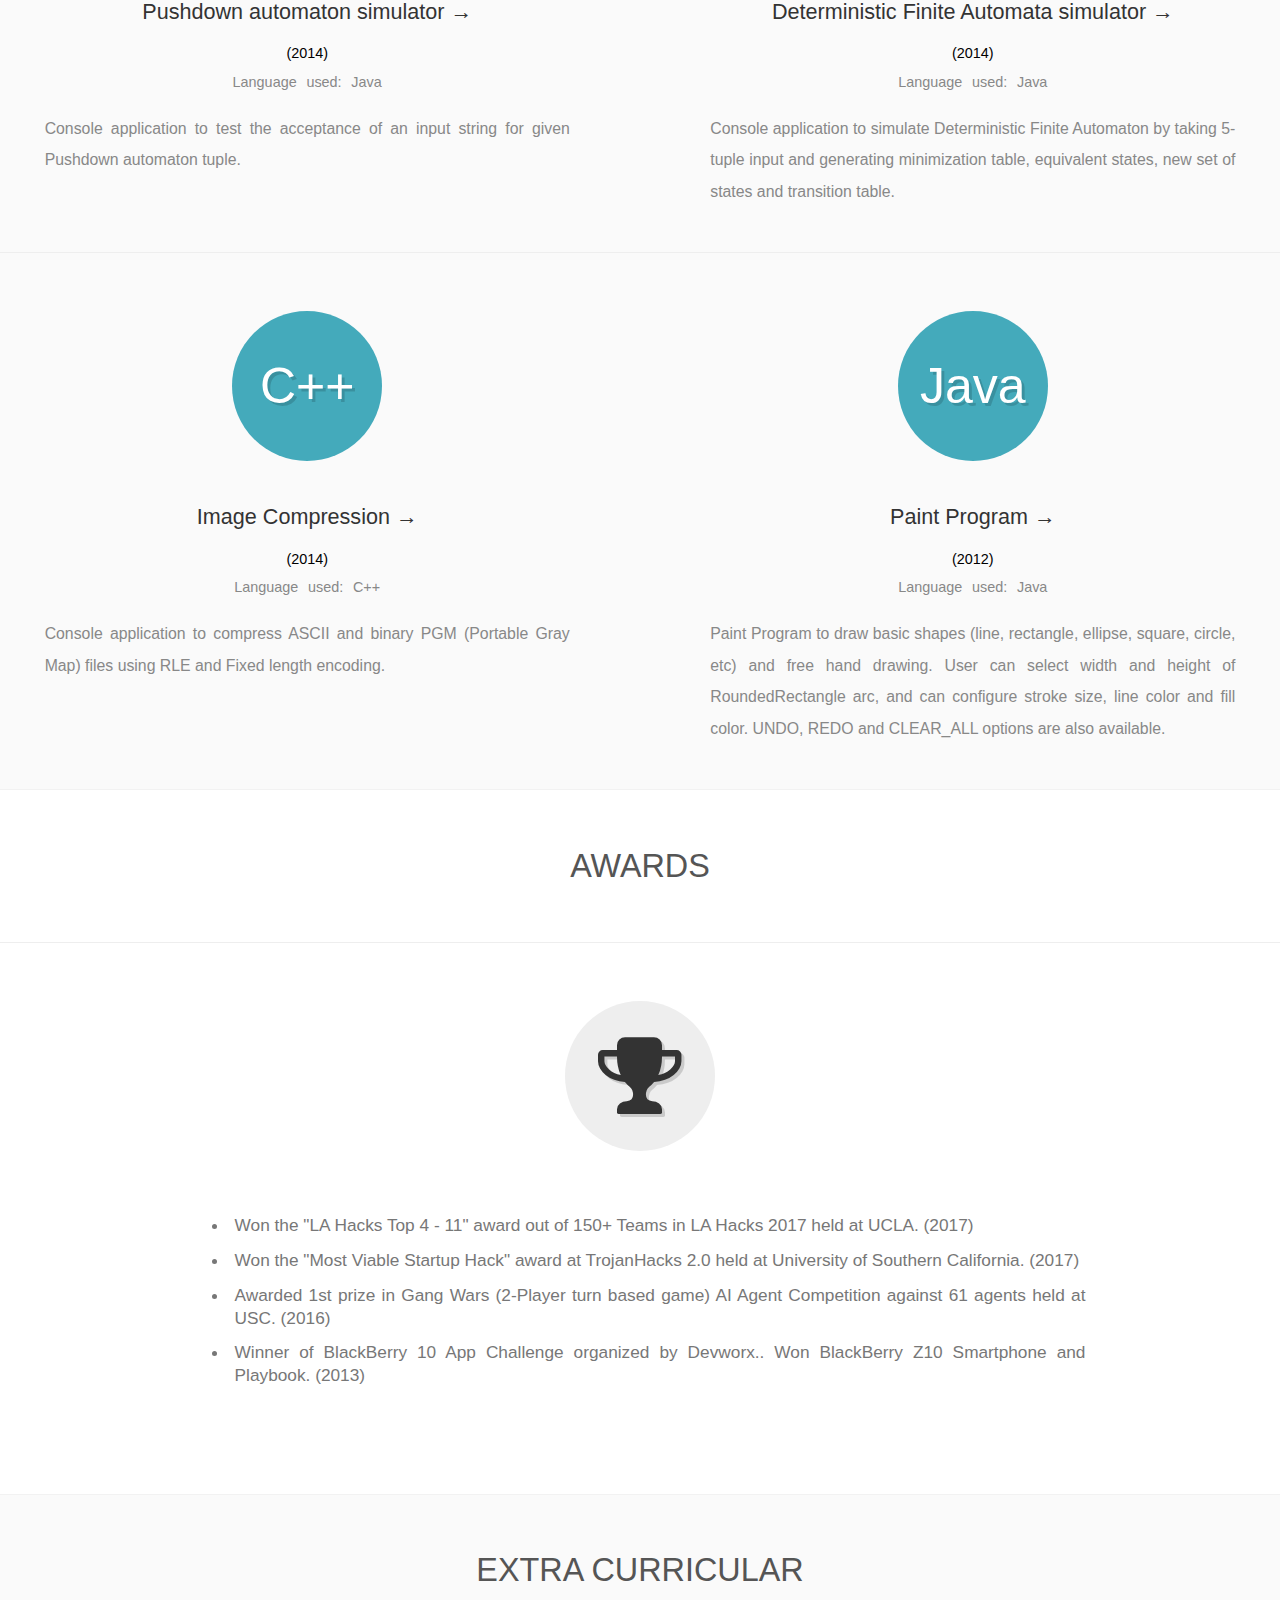
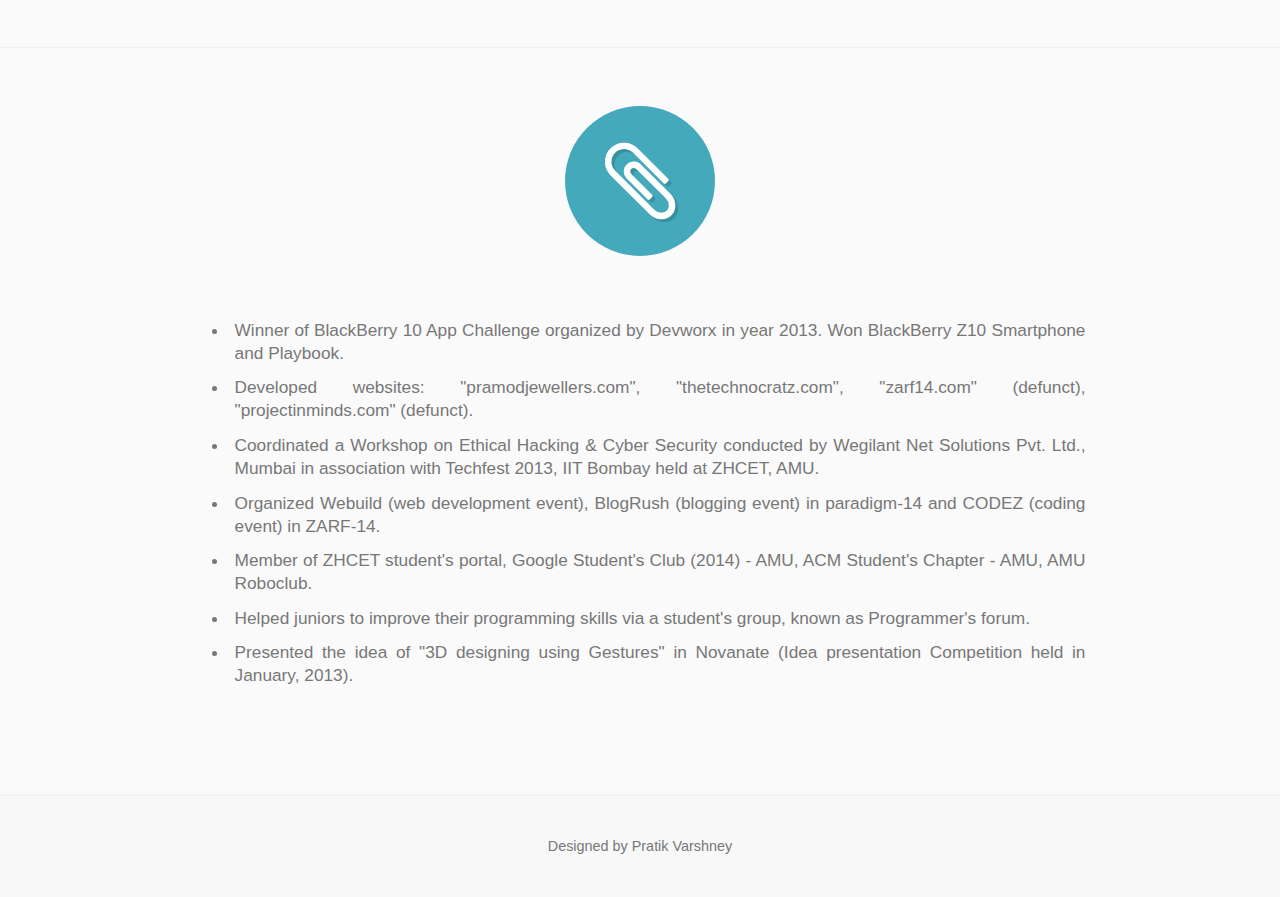
==== commit 956b477e: "updated resume, added about cal hacks" ====
--- a/index.html
+++ b/index.html
@@ -404,7 +404,7 @@
 							<div class="languages">Languages and Tools used: C++, Python, OpenCV, NEC Sound Recognition APIs, Microsoft Cognitive Services APIs</div>
 							<div class="details"> Snipe is an application which can help identifying suspicious activities like person carrying a gun, trying to shoot someone, or actually shooting someone and inform the police regarding such events.
 
-							<p align="center"><i>- Won the "Best Use of NEC API" award at CalHacks 4.0 held at University of California, Berkeley. -</i></p>
+							<p align="center"><i>- Won the "Best Use of NEC API" award at Cal Hacks 4.0 held at University of California, Berkeley. -</i></p>
 							</div>
 						</div>
 					
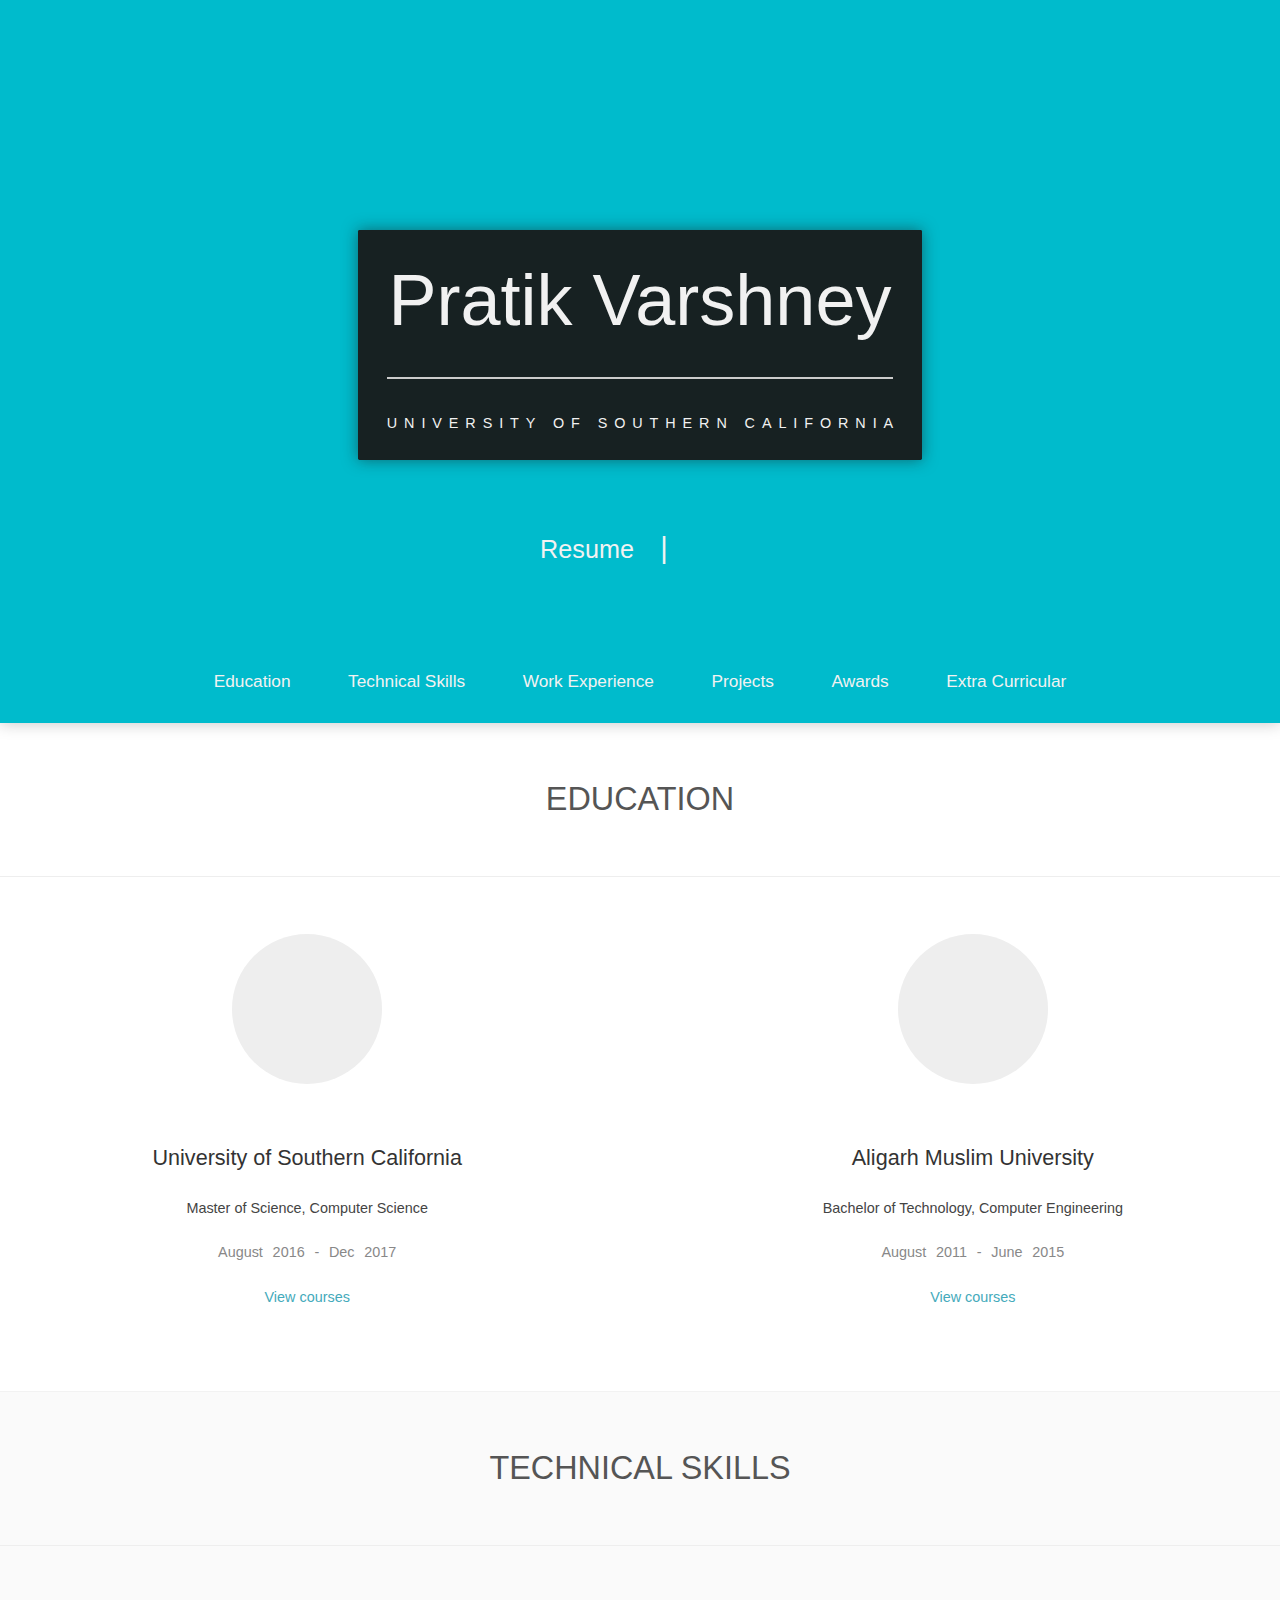
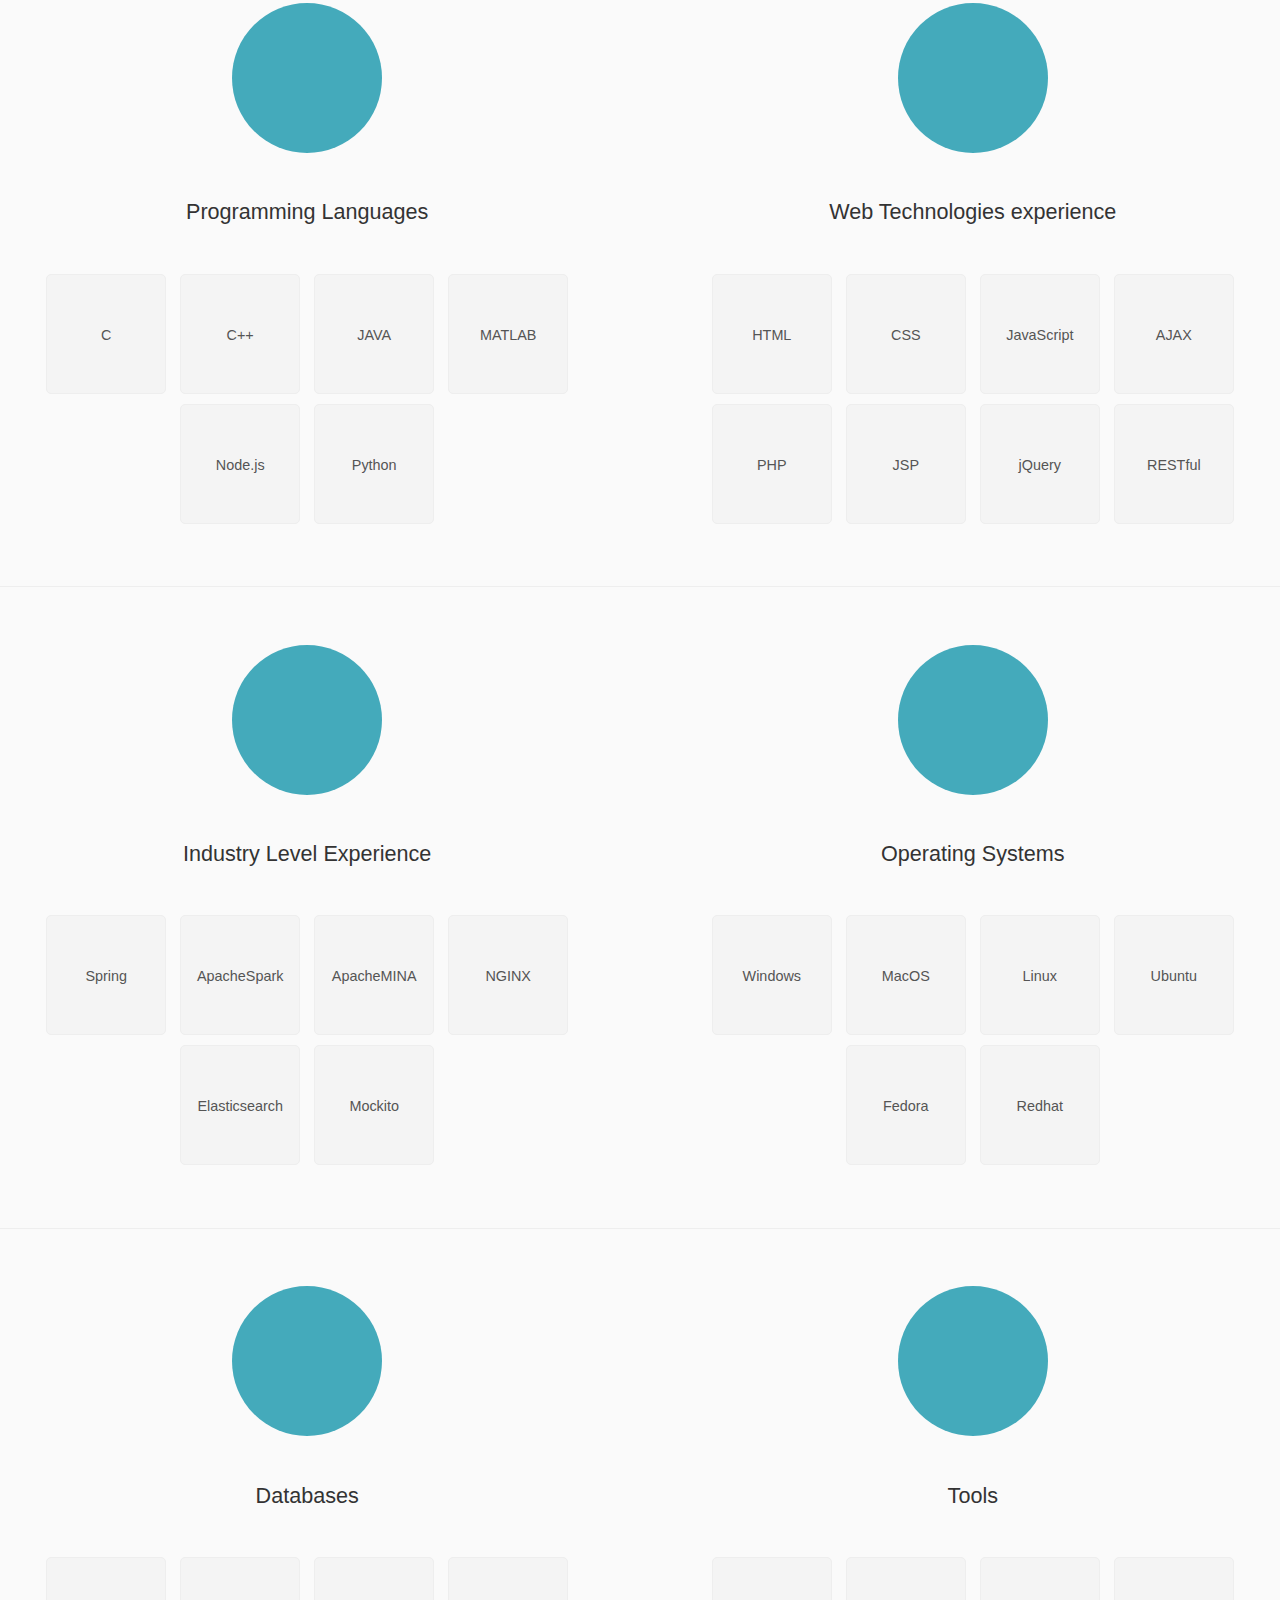
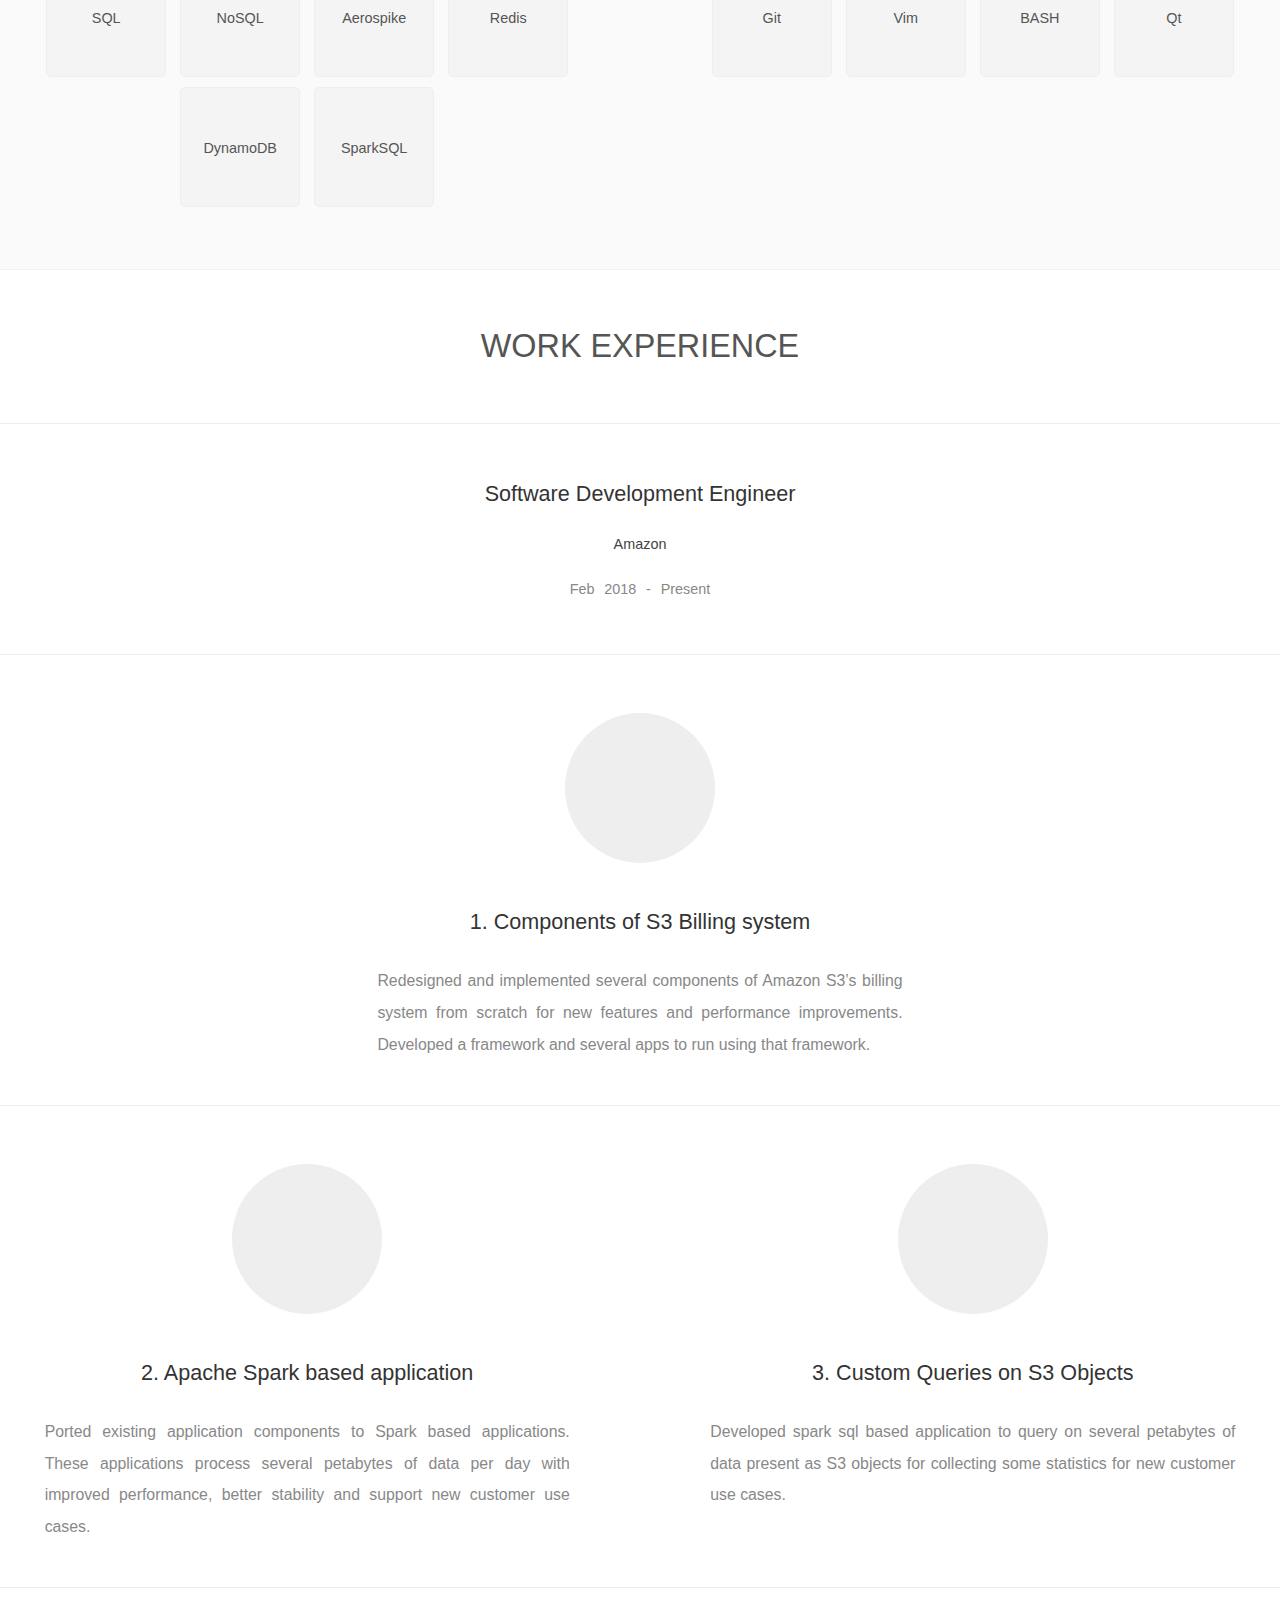
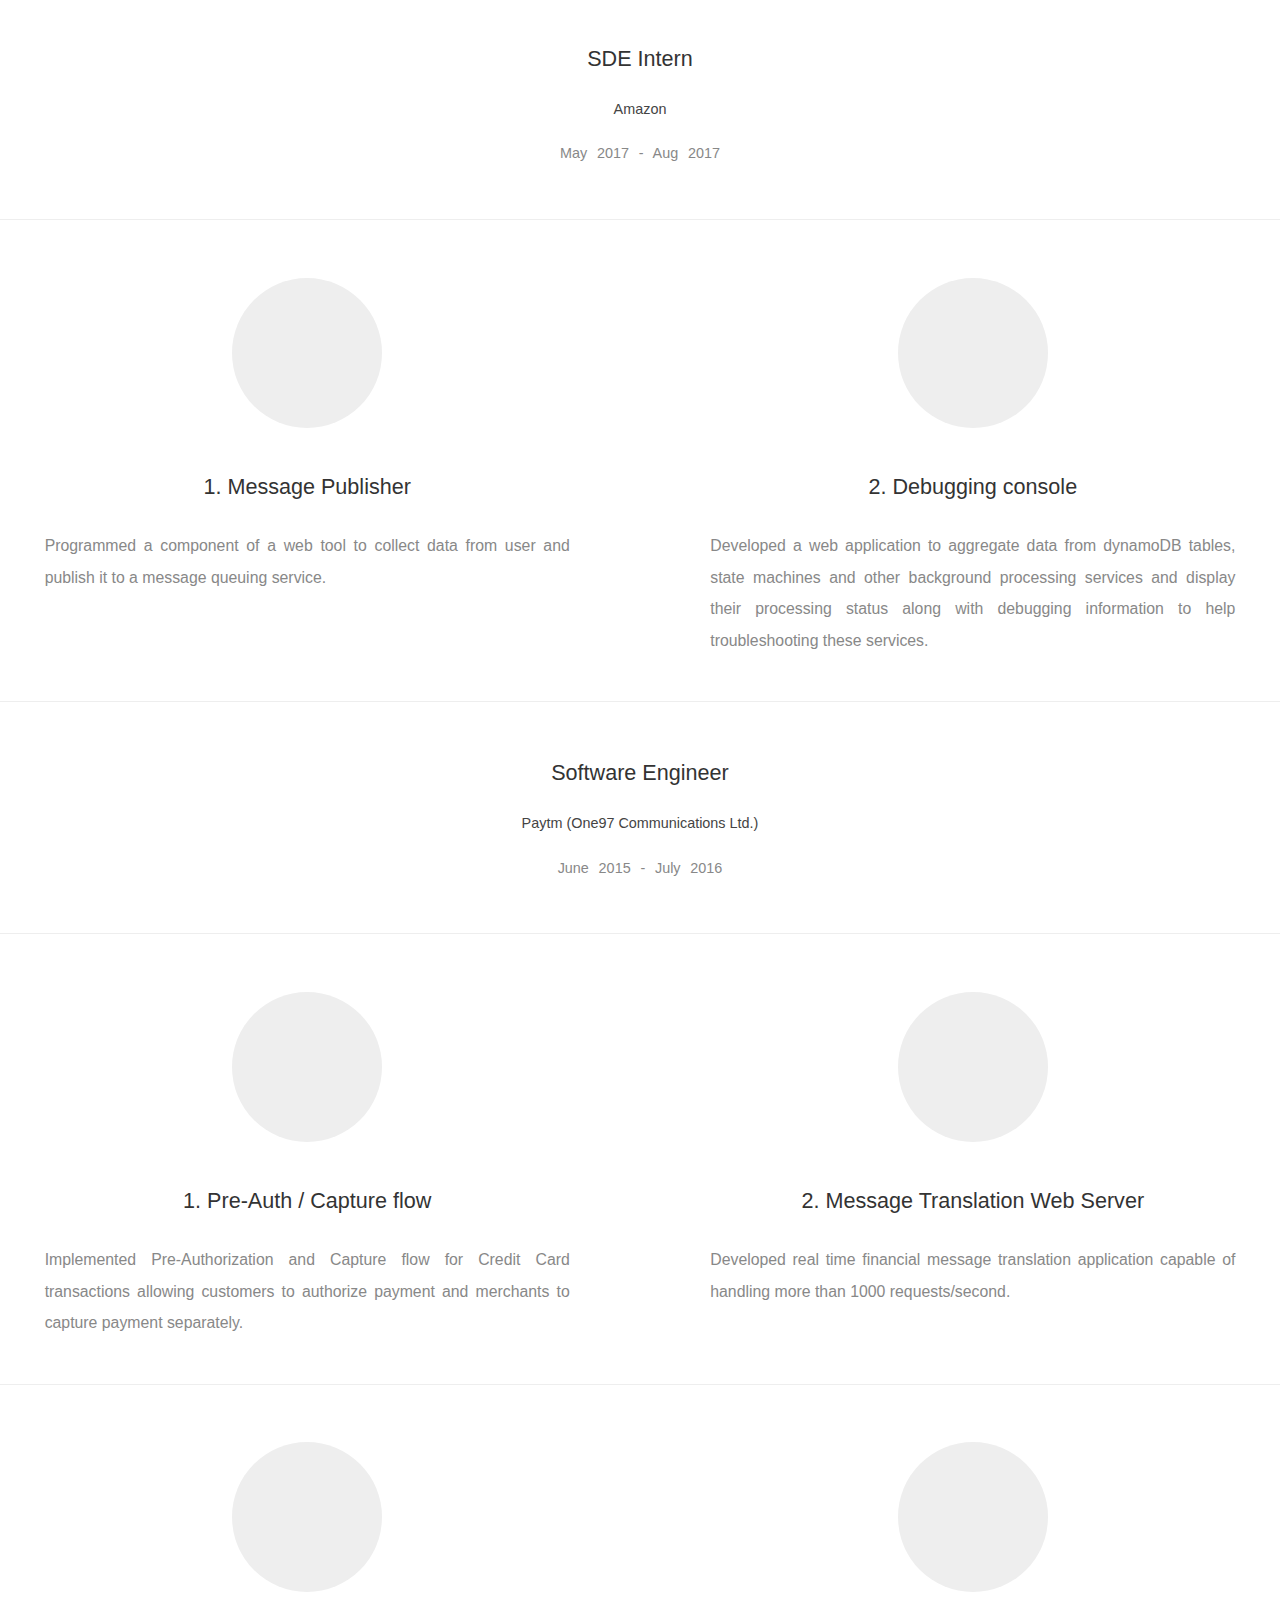
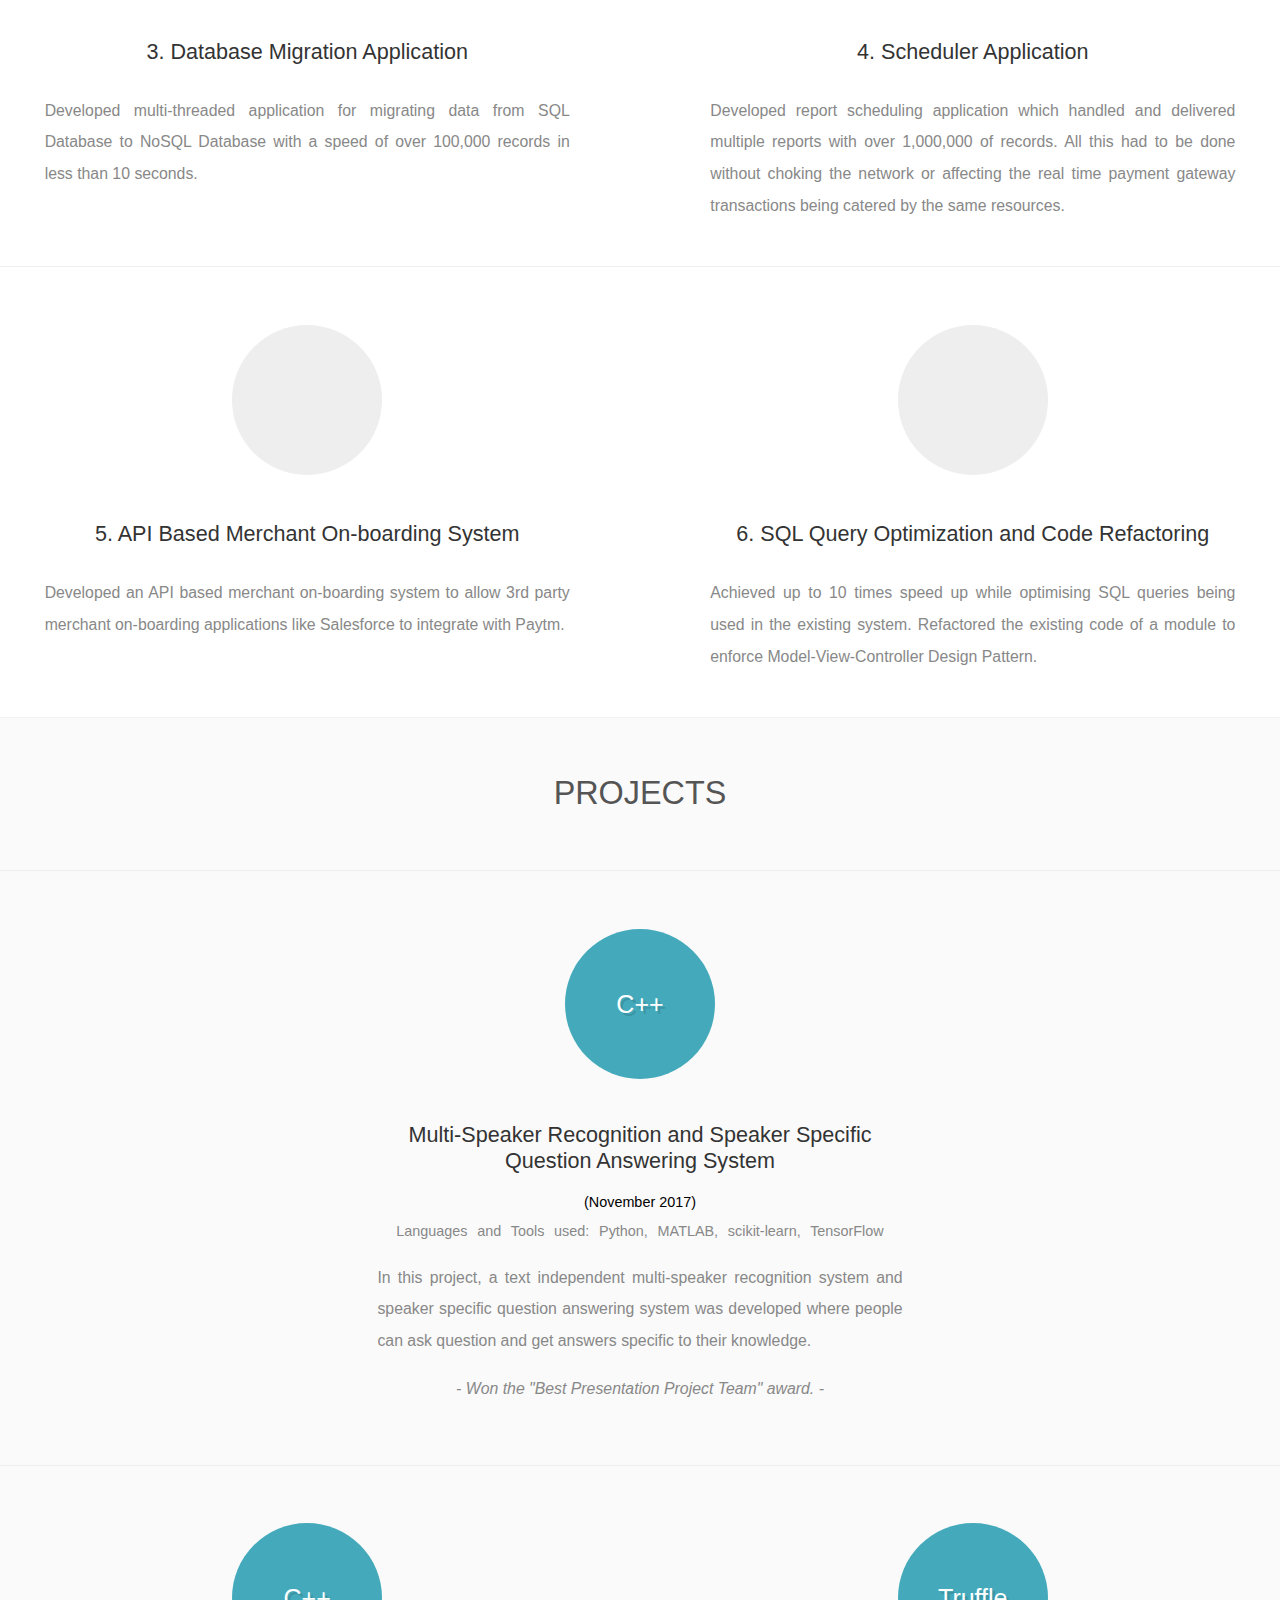
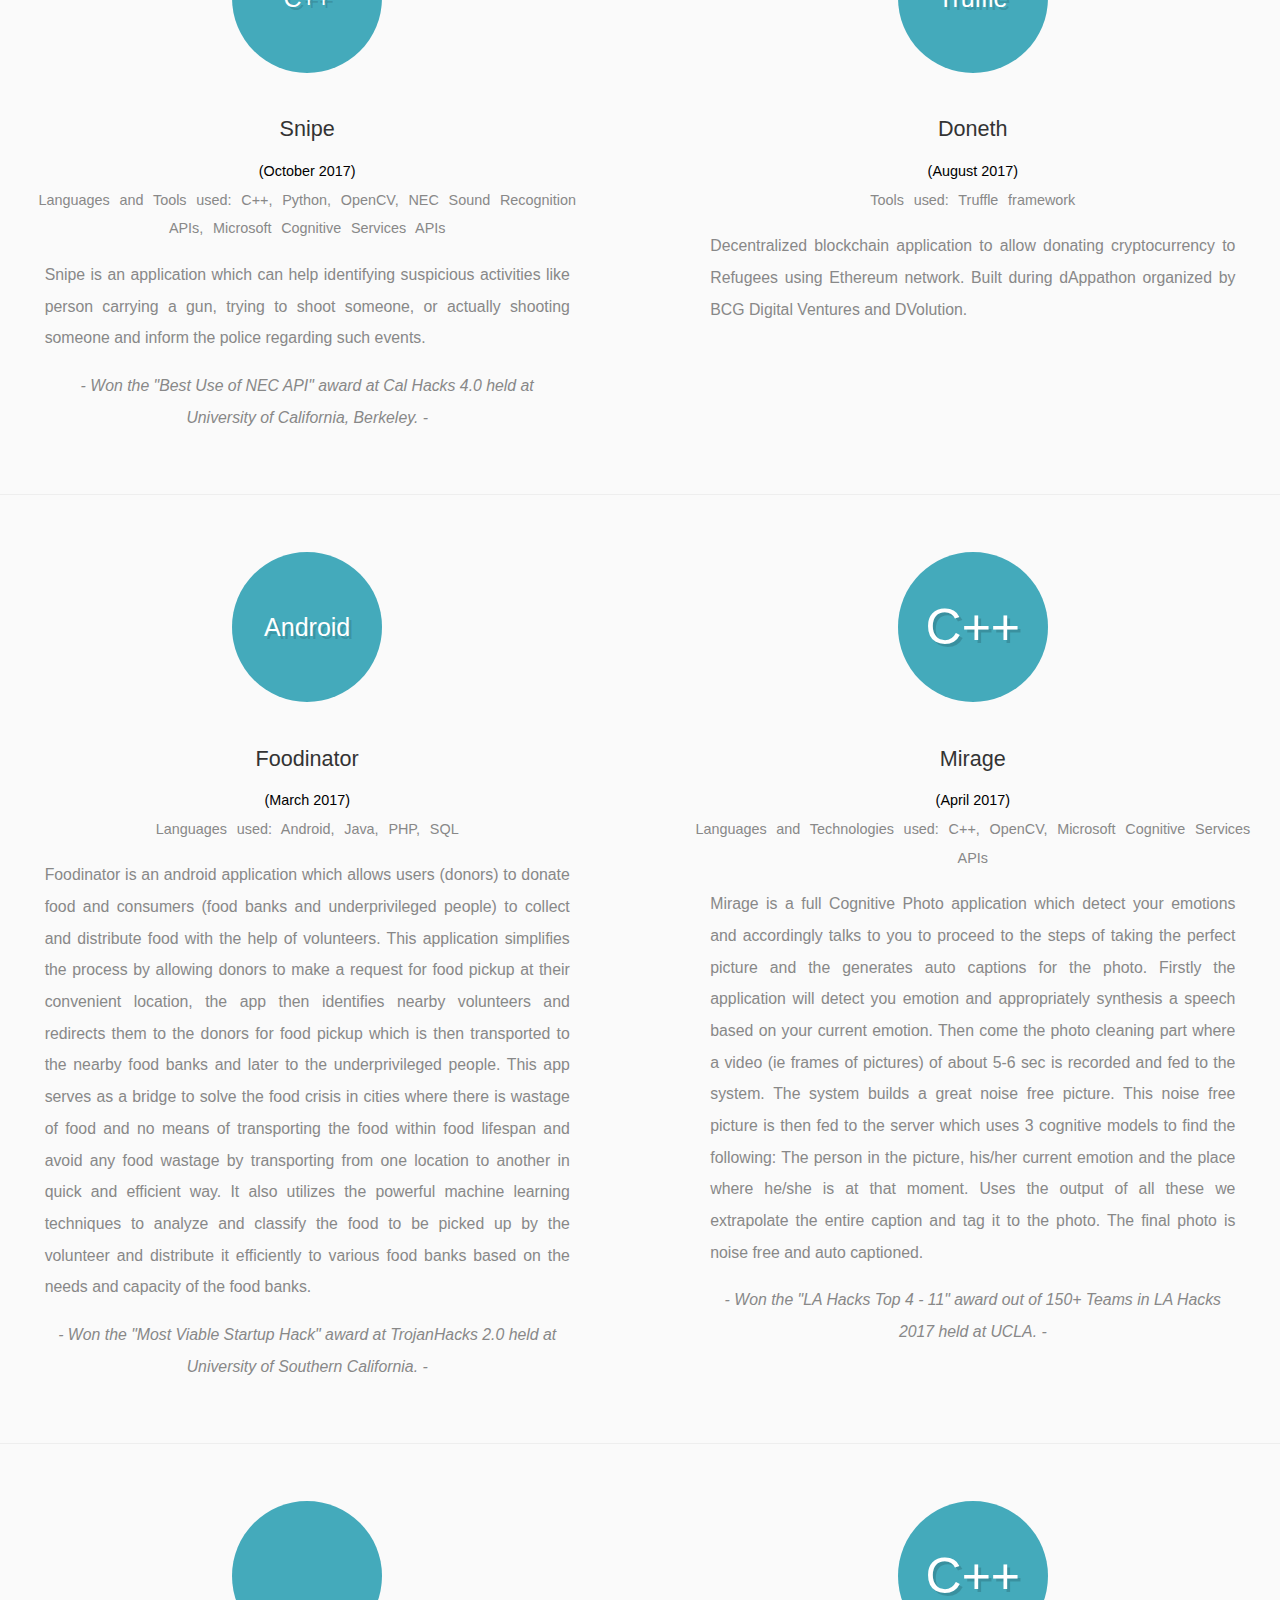
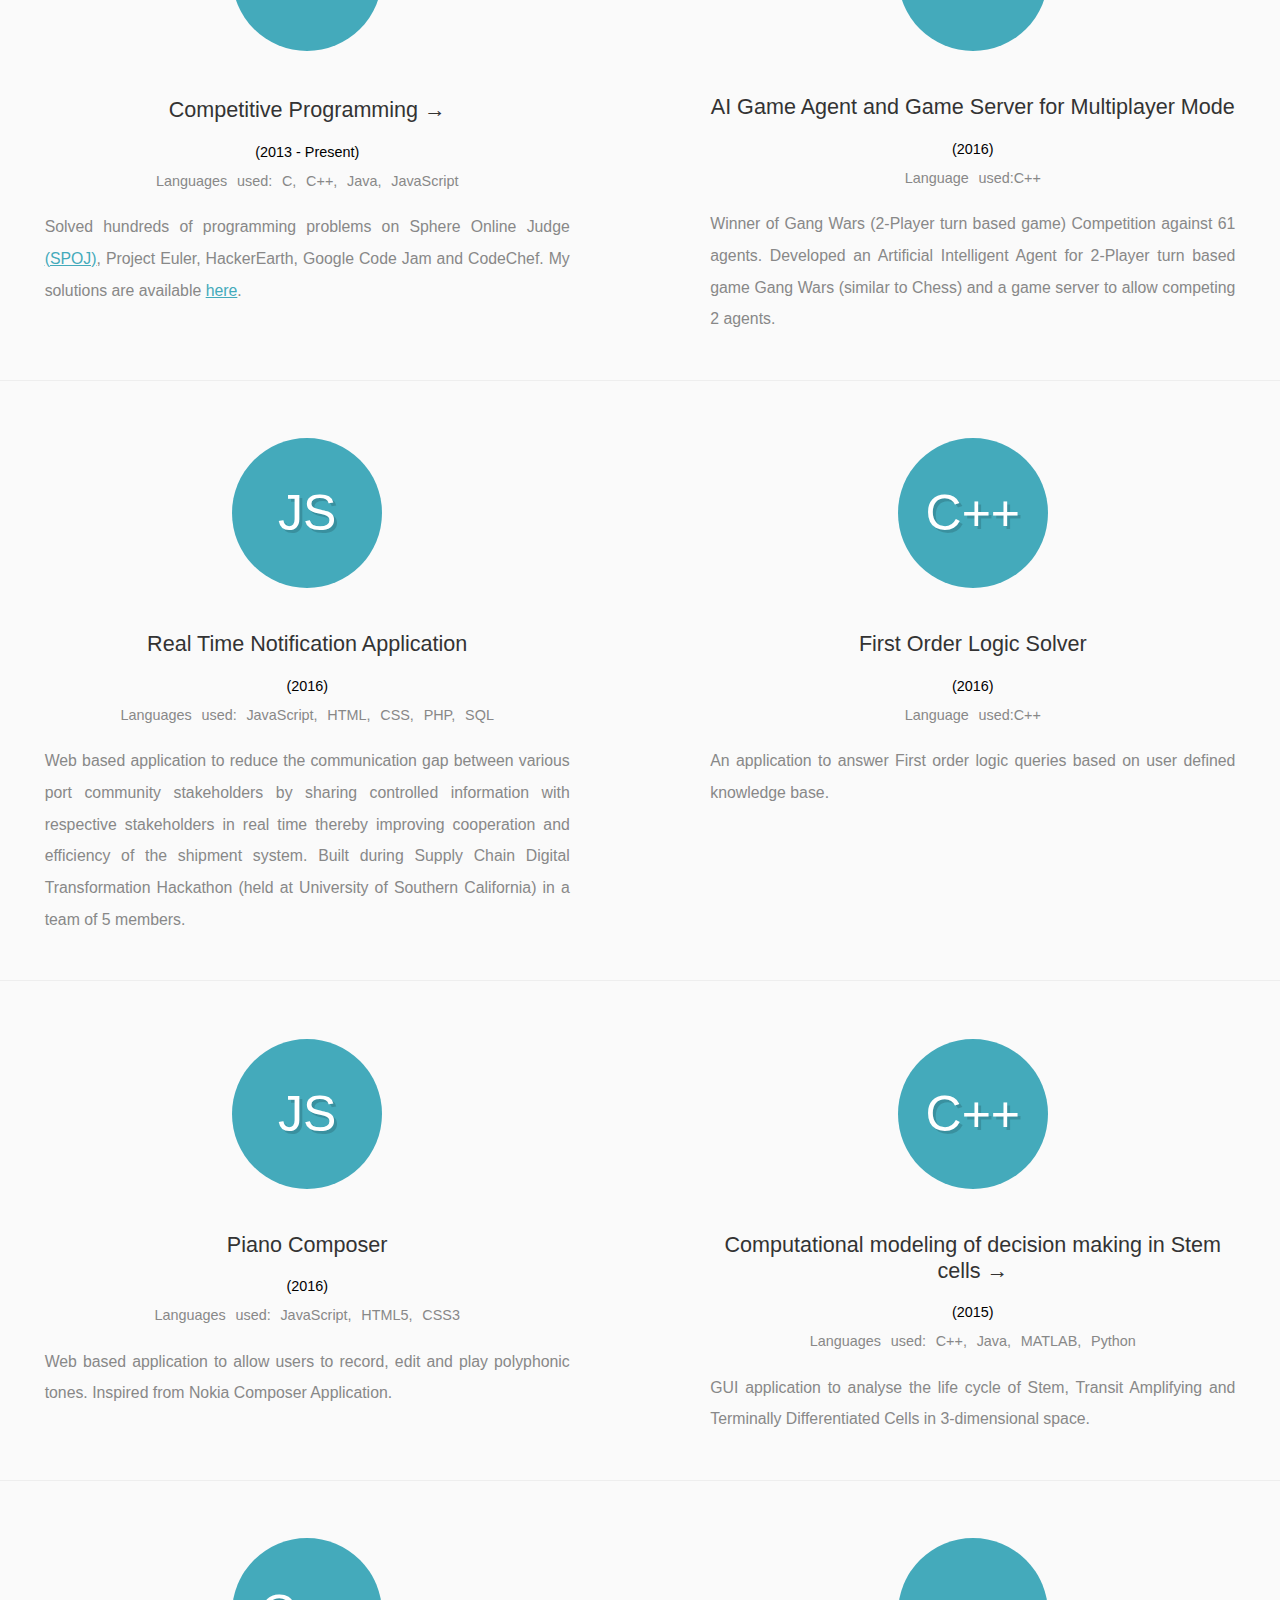
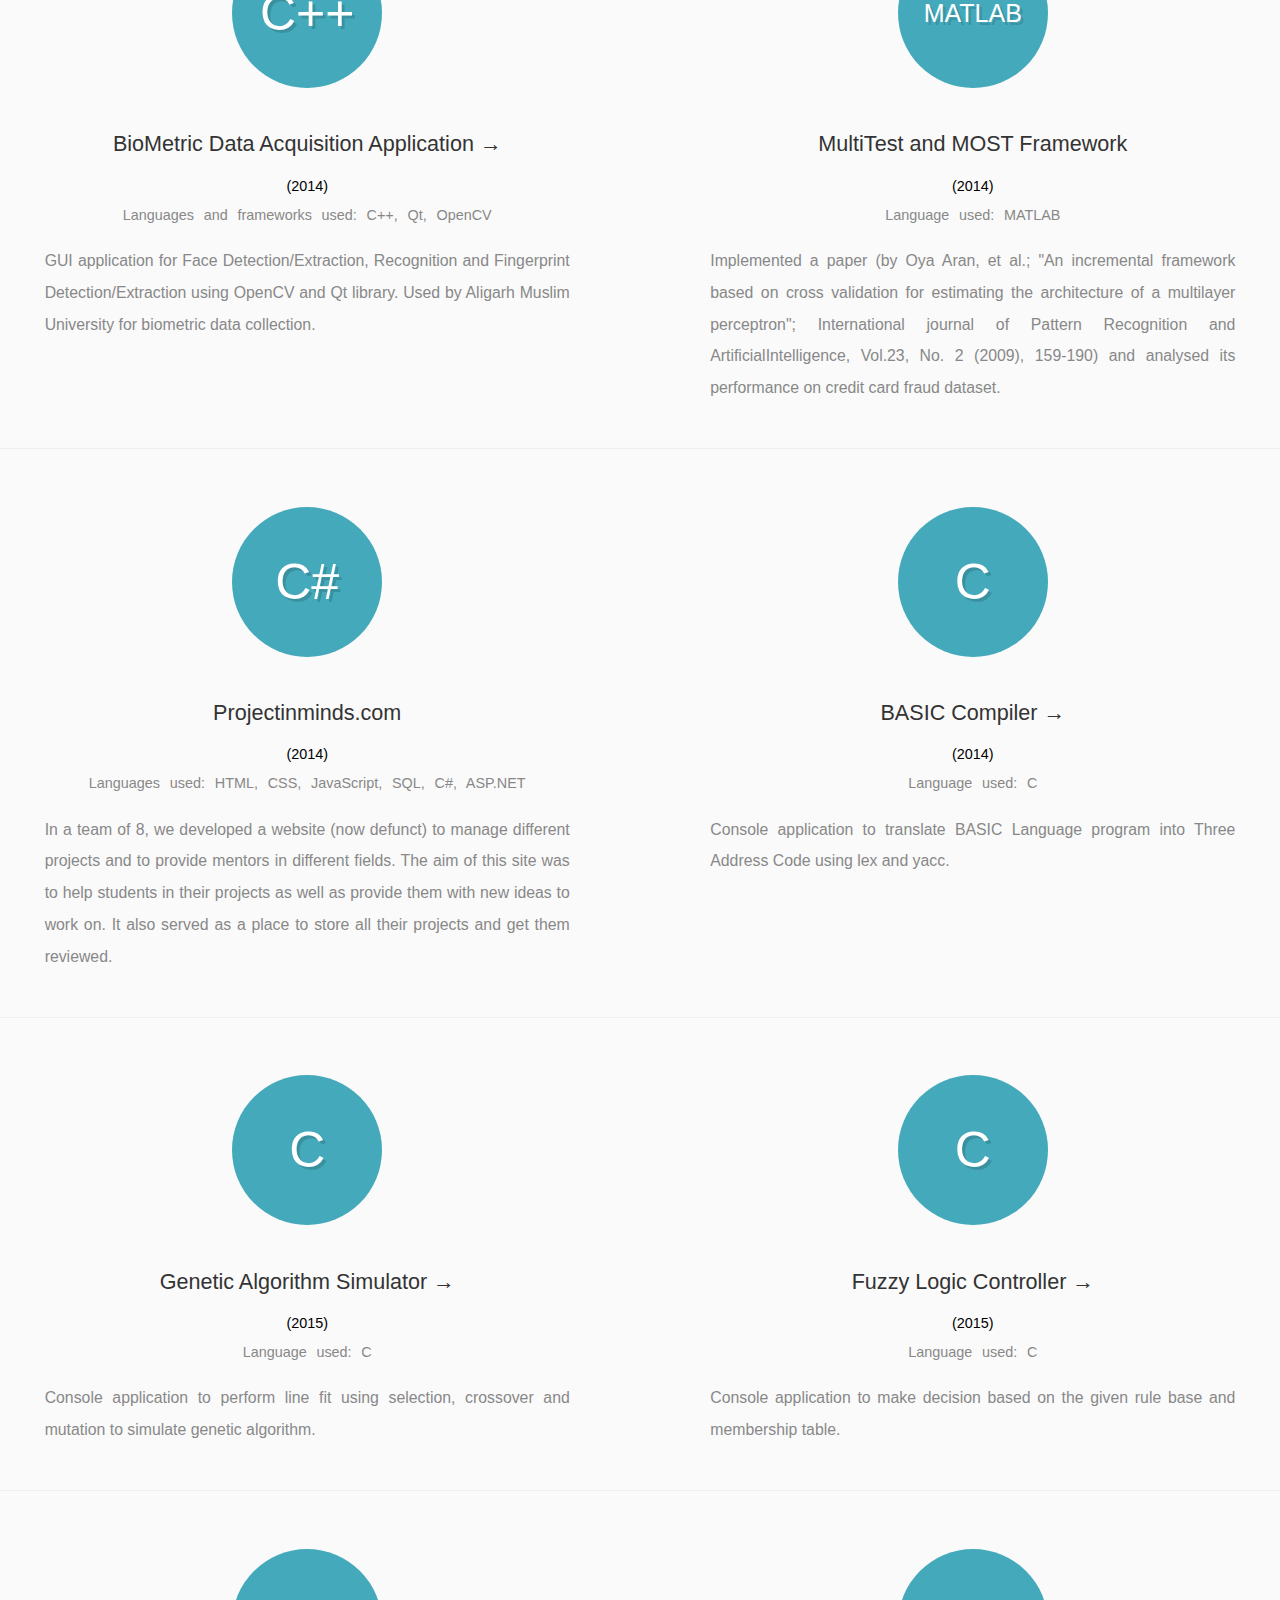
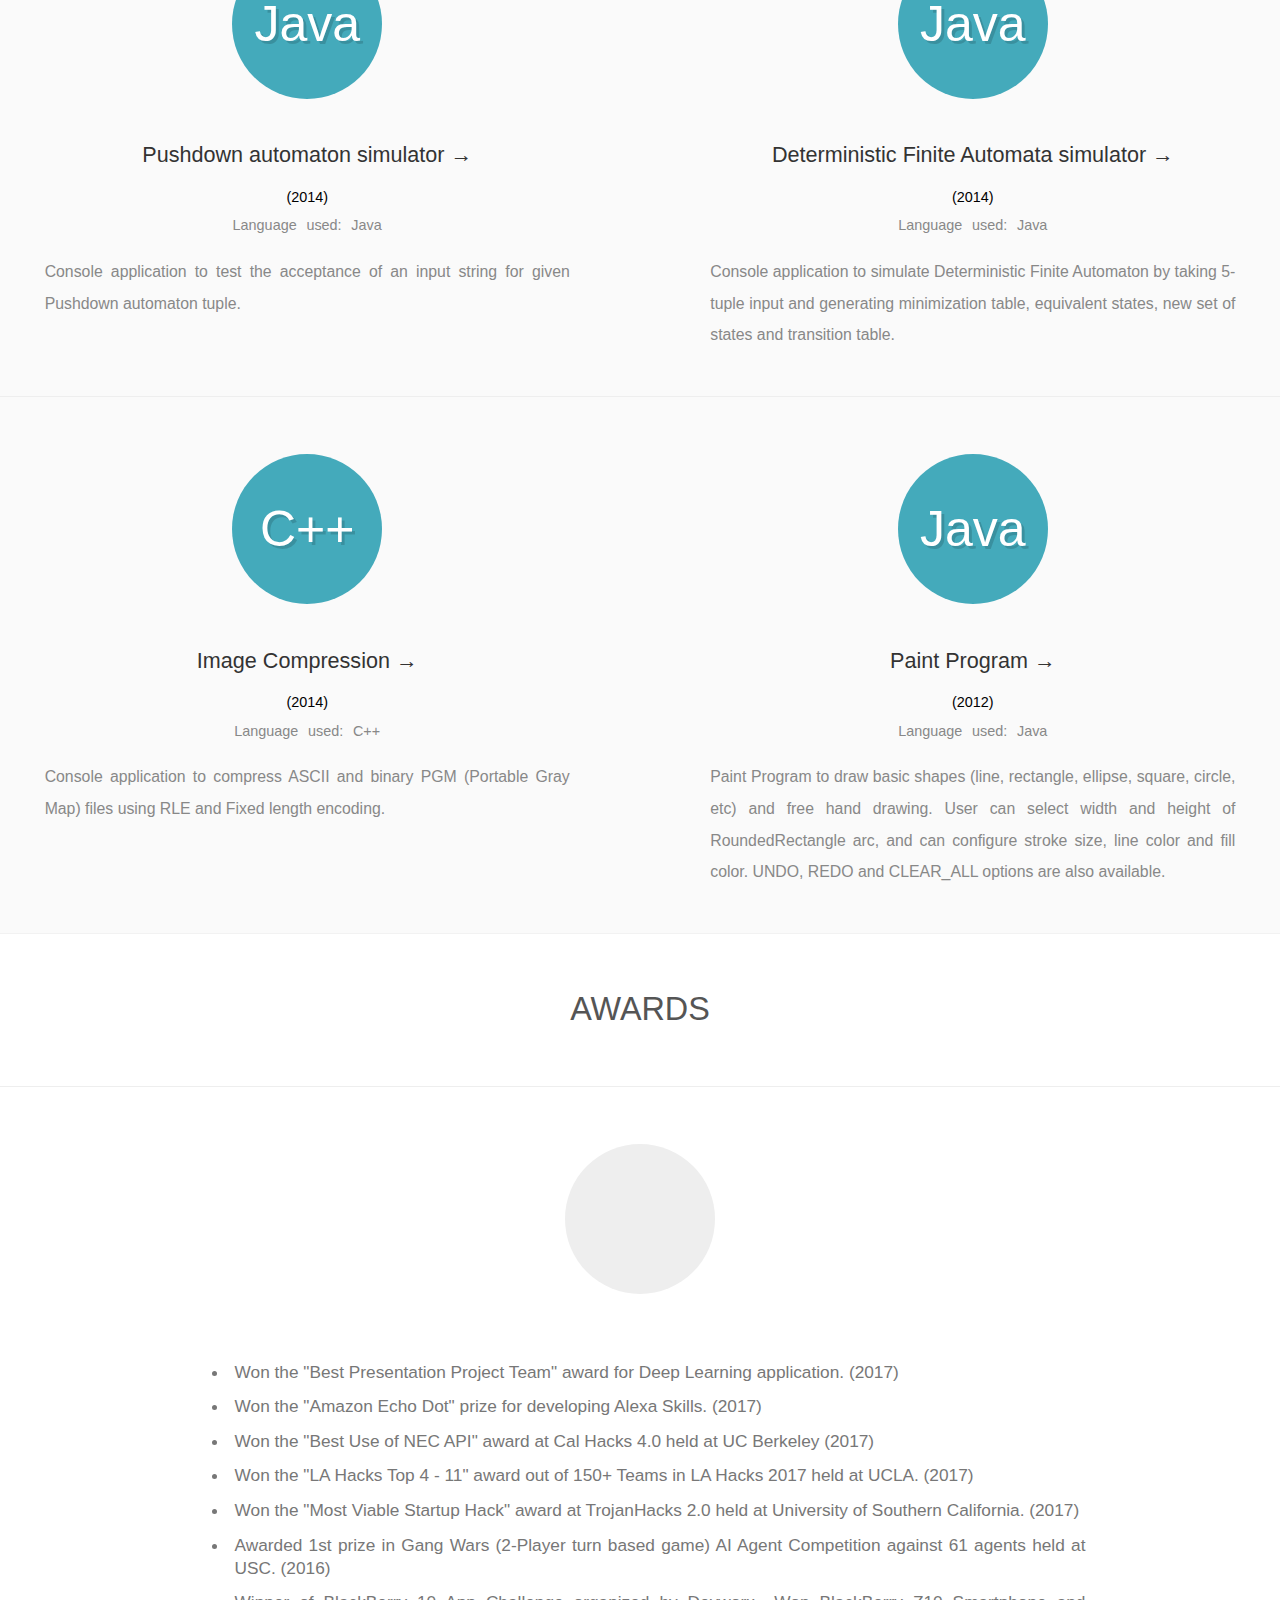
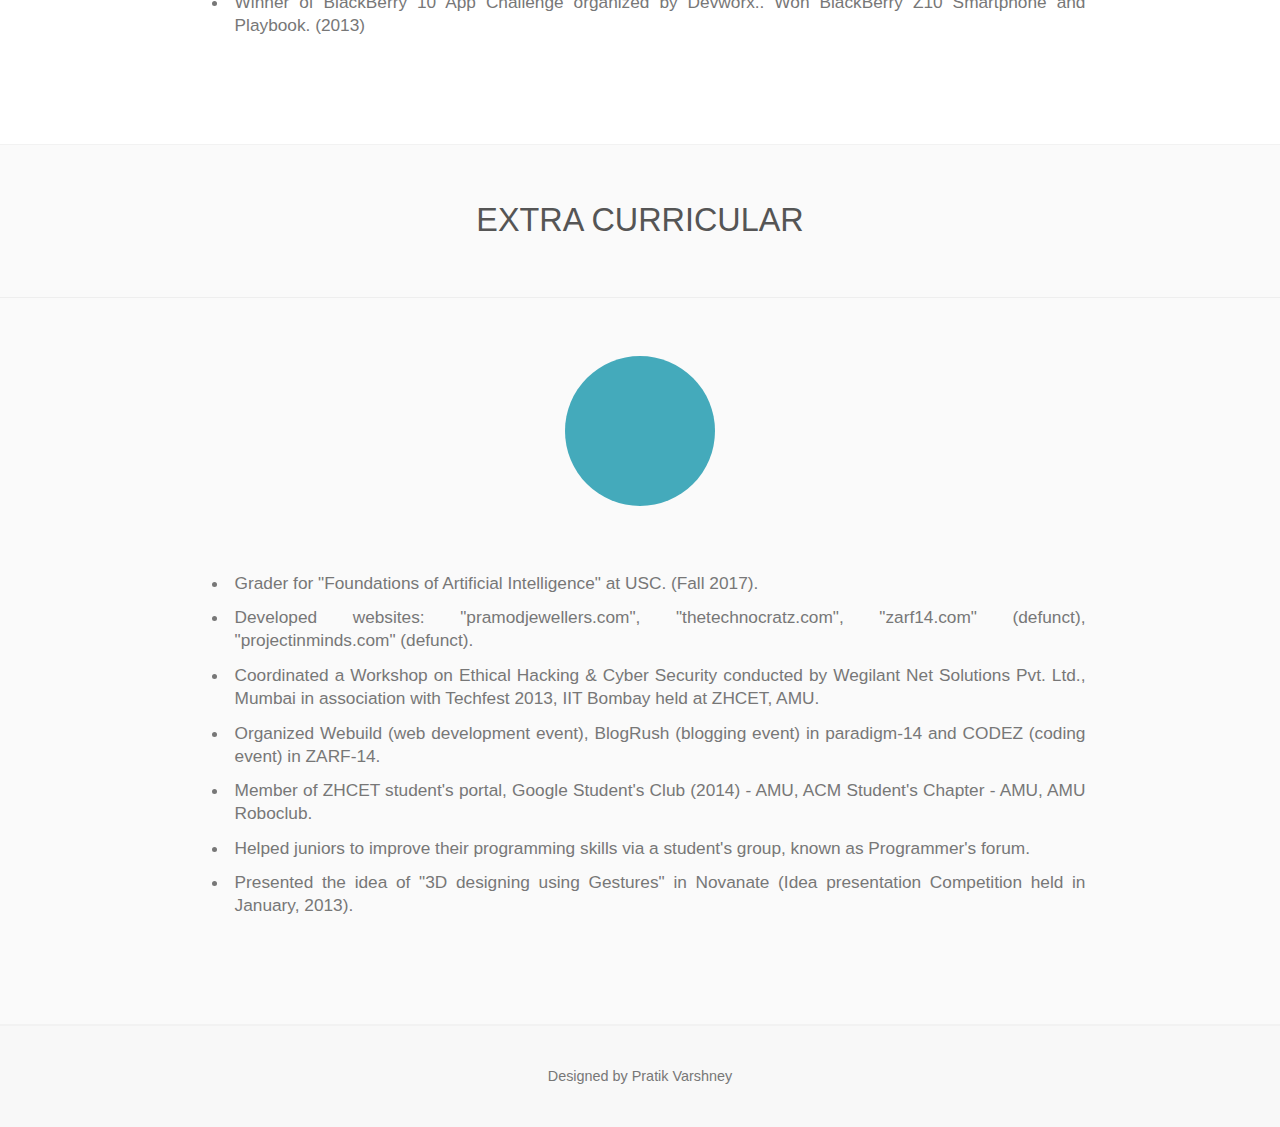
==== commit 91aab890: "Updated index and resume" ====
--- a/index.html
+++ b/index.html
@@ -1,18 +1,18 @@
 <!DOCTYPE html>
 <html>
 <head>
-	<meta http-equiv=“Content-Type” content=“text/html; charset=utf-8”>
+	<meta http-equiv="Content-Type" content="text/html; charset=utf-8">
 	<title>Pratik Varshney</title>
 	<meta name="viewport" content="width=device-width, initial-scale=1">
 	<link rel="stylesheet" type="text/css" href="assets/css/normalize.css">
 	<link rel="stylesheet" type="text/css" href="assets/css/style.css">
-	<link rel="stylesheet" href="https://cdnjs.cloudflare.com/ajax/libs/font-awesome/4.7.0/css/font-awesome.min.css">
+	<link rel="stylesheet" href="https://use.fontawesome.com/releases/v5.2.0/css/all.css" integrity="sha384-hWVjflwFxL6sNzntih27bfxkr27PmbbK/iSvJ+a4+0owXq79v+lsFkW54bOGbiDQ" crossorigin="anonymous">
 	<script type="text/javascript" src="assets/js/main.js"></script>
 </head>
 <body>
 	<header id="header">
 		<div class="close" onclick="hideMenu()" >
-			<i class="fa fa-close" aria-hidden="true"></i>
+			<i class="fas fa-times" aria-hidden="true"></i>
 		</div>
 		<div id="header-item-list">
 			
@@ -30,18 +30,18 @@
 						<div class="name-subtitle">University of Southern California</div>
 					</div>
 					<div class="contact-info">
-						<a class="tooltip" target="_blank" href="https://pratikvarshney.github.io/resume.pdf" tooltip="View Resume"><i class="fa fa-pencil-square-o"></i><span class="label-text">Resume</span></a>
+						<a class="tooltip" target="_blank" href="https://pratikvarshney.github.io/resume.pdf" tooltip="View Resume"><i class="far fa-edit"></i><span class="label-text">Resume</span></a>
 						<a>|</a>
-						<a class="tooltip" target="_blank" href="https://www.linkedin.com/in/varshneypratik" tooltip="LinkedIn"><i class="fa fa-linkedin-square"></i></a>
-						<a class="tooltip" target="_blank" href="mailto:pvarshne@usc.edu" tooltip="Email"><i class="fa fa-envelope"></i></a>
-						<a class="tooltip" target="_blank" href="https://bitbucket.org/pratikvarshney" tooltip="Bitbucket"><i class="fa fa-bitbucket-square"></i></a>
+						<a class="tooltip" target="_blank" href="https://www.linkedin.com/in/varshneypratik" tooltip="LinkedIn"><i class="fab fa-linkedin"></i></a>
+						<a class="tooltip" target="_blank" href="mailto:pvarshne@usc.edu" tooltip="Email"><i class="fas fa-envelope"></i></a>
+						<a class="tooltip" target="_blank" href="https://bitbucket.org/pratikvarshney" tooltip="Bitbucket"><i class="fab fa-bitbucket"></i></a>
 					</div>
 				</div>
 			</div>
 
 			<nav id="nav" class="nav-absolute">
 				<div id="nav-menu" class="nav-link box-padding nav-menu" onclick="showMenu()">
-					<i class="fa fa-bars" aria-hidden="true"></i>
+					<i class="fas fa-bars" aria-hidden="true"></i>
 				</div>
 				<div id="nav-body" class="width-wrapper">
 				</div>
@@ -59,13 +59,13 @@
 						<div class="content-box left">
 							<div class="section-sub-logo">
 								<div class="sub-logo-box font-50">
-									<i class="fa fa-university" aria-hidden="true"></i>
+									<i class="fas fa-university" aria-hidden="true"></i>
 								</div>
 							</div>
 							<div class="inner-box">
 								<div class="section-subtitle">University of Southern California</div>
 								<div class="degree">Master of Science, Computer Science</div>
-								<div class="date-range">August 2016 - May 2018</div>
+								<div class="date-range">August 2016 - Dec 2017</div>
 								<div class="show-courses" onclick="toggleCourses(this);">View courses</div>
 								<div>
 									<ol class="courses hidden">
@@ -73,8 +73,9 @@
 										<li>Foundations of Artificial Intelligence</li>
 										<li>Applied Natural Language Processing</li>
 										<li>Information Retrieval and Web Search Engines</li>
-										<li>Machine Learning (In Progress)</li>
-										<li>Deep Learning and its Applications (In Progress)</li>
+										<li>Machine Learning</li>
+										<li>Deep Learning and its Applications</li>
+										<li>Directed Research (Machine Learning Application)</li>
 									</ol>
 								</div>
 							</div>
@@ -83,7 +84,7 @@
 						<div class="content-box right">
 							<div class="section-sub-logo">
 								<div class="sub-logo-box font-50">
-									<i class="fa fa-graduation-cap" aria-hidden="true"></i>
+									<i class="fas fa-graduation-cap" aria-hidden="true"></i>
 								</div>
 							</div>
 							<div class="inner-box">
@@ -134,7 +135,7 @@
 						<div class="content-box left">
 							<div class="section-sub-logo">
 								<div class="sub-logo-box font-90">
-									<i class="fa fa-code" aria-hidden="true"></i>
+									<i class="fas fa-code" aria-hidden="true"></i>
 								</div>
 							</div>
 							<div class="section-subtitle">Programming Languages</div>
@@ -146,8 +147,6 @@
 								<div>MATLAB</div>
 								<div>Node.js</div>
 								<div>Python</div>
-								<div>Assembly</div>
-								<div>R</div>
 							</div>
 							<div class="clearfix"></div>
 
@@ -155,7 +154,7 @@
 						<div class="content-box right">
 							<div class="section-sub-logo">
 								<div class="sub-logo-box font-110">
-									<i class="fa fa-globe" aria-hidden="true"></i>
+									<i class="fas fa-globe" aria-hidden="true"></i>
 								</div>
 							</div>
 							<div class="section-subtitle">Web Technologies experience</div>
@@ -182,15 +181,17 @@
 						<div class="content-box left">
 							<div class="section-sub-logo">
 								<div class="sub-logo-box font-70">
-									<i class="fa fa-industry" aria-hidden="true"></i>
+									<i class="fas fa-industry" aria-hidden="true"></i>
 								</div>
 							</div>
 							<div class="section-subtitle">Industry Level Experience</div>
 							<div class="lang-block">
-								<div>SpringMVC</div>
+								<div>Spring</div>
+								<div>ApacheSpark</div>
 								<div>ApacheMINA</div>
 								<div>NGINX</div>
 								<div>Elasticsearch</div>
+								<div>Mockito</div>
 							</div>
 							<div class="clearfix"></div>
 						</div>
@@ -198,15 +199,17 @@
 						<div class="content-box right">
 							<div class="section-sub-logo">
 								<div class="sub-logo-box font-70">
-									<i class="fa fa-desktop" aria-hidden="true"></i>
+									<i class="fas fa-desktop" aria-hidden="true"></i>
 								</div>
 							</div>
 							<div class="section-subtitle">Operating Systems</div>
 							<div class="lang-block">
 								<div>Windows</div>
+								<div>MacOS</div>
 								<div>Linux</div>
 								<div>Ubuntu</div>
 								<div>Fedora</div>
+								<div>Redhat</div>
 							</div>
 							<div class="clearfix"></div>
 						</div>
@@ -219,7 +222,7 @@
 						<div class="content-box left">
 							<div class="section-sub-logo">
 								<div class="sub-logo-box font-80">
-									<i class="fa fa-database" aria-hidden="true"></i>
+									<i class="fas fa-database" aria-hidden="true"></i>
 								</div>
 							</div>
 							<div class="section-subtitle">Databases</div>
@@ -228,6 +231,8 @@
 								<div>NoSQL</div>
 								<div>Aerospike</div>
 								<div>Redis</div>
+								<div>DynamoDB</div>
+								<div>SparkSQL</div>
 							</div>
 							<div class="clearfix"></div>
 						</div>
@@ -235,7 +240,7 @@
 						<div class="content-box right">
 							<div class="section-sub-logo">
 								<div class="sub-logo-box font-100">
-									<i class="fa fa-gear" aria-hidden="true"></i>
+									<i class="fas fa-cog" aria-hidden="true"></i>
 								</div>
 							</div>
 							<div class="section-subtitle">Tools</div>
@@ -257,11 +262,61 @@
 				<div class="width-wrapper">
 
 					<div class="section-title">Work Experience</div>
+
 					<div class="content-row">
 						<div class="content-box center">
 							<div class="section-sub-logo">
 								<div class="font-110">
-									<i class="fa fa-laptop" aria-hidden="true"></i>
+									<i class="fab fa-aws" aria-hidden="true"></i>
+								</div>
+							</div>
+							<div class="inner-box">
+								<div class="section-subtitle">Software Development Engineer</div>
+								<div class="degree">Amazon</div>
+								<div class="date-range">Feb 2018 - Present</div>
+							</div>
+						</div>
+						<div class="clearfix"></div>
+					</div>
+					<div class="content-row">
+						<div class="content-box center">
+							<div class="section-sub-logo">
+								<div class="sub-logo-box font-70">
+									<i class="fas fa-file-invoice-dollar" aria-hidden="true"></i>
+								</div>
+							</div>
+							<div class="section-subtitle">1. Components of S3 Billing system</div>
+							<div class="details">Redesigned and implemented several components of Amazon S3’s billing system from scratch for new features and performance improvements. Developed a framework and several apps to run using that framework.</div>
+						</div>
+					</div>
+					<div class="content-row">
+						<div class="content-box left">
+							<div class="section-sub-logo">
+								<div class="sub-logo-box font-70">
+									<i class="fas fa-code-branch" aria-hidden="true"></i>
+								</div>
+							</div>
+							<div class="section-subtitle">2. Apache Spark based application</div>
+							<div class="details">Ported existing application components to Spark based applications. These applications process several petabytes of data per day with improved performance, better stability and support new customer use cases.</div>
+						</div>
+
+						<div class="content-box right">
+							<div class="section-sub-logo">
+								<div class="sub-logo-box font-70">
+									<i class="far fa-file-code" aria-hidden="true"></i>
+								</div>
+							</div>
+							<div class="section-subtitle">3. Custom Queries on S3 Objects</div>
+							<div class="details">Developed spark sql based application to query on several petabytes of data present as S3 objects for collecting some statistics for new customer use cases.</div>
+						</div>
+
+						<div class="clearfix"></div>
+					</div>
+					<div class="content-row">
+						<div class="content-box center">
+							<div class="section-sub-logo">
+								<div class="font-110">
+									<i class="fab fa-amazon" aria-hidden="true"></i>
 								</div>
 							</div>
 							<div class="inner-box">
@@ -276,7 +331,7 @@
 						<div class="content-box left">
 							<div class="section-sub-logo">
 								<div class="sub-logo-box font-70">
-									<i class="fa fa-commenting-o" aria-hidden="true"></i>
+									<i class="far fa-comment-dots" aria-hidden="true"></i>
 								</div>
 							</div>
 							<div class="section-subtitle">1. Message Publisher</div>
@@ -286,7 +341,7 @@
 						<div class="content-box right">
 							<div class="section-sub-logo">
 								<div class="sub-logo-box font-70">
-									<i class="fa fa-television" aria-hidden="true"></i>
+									<i class="fas fa-tv" aria-hidden="true"></i>
 								</div>
 							</div>
 							<div class="section-subtitle">2. Debugging console</div>
@@ -299,7 +354,7 @@
 						<div class="content-box center">
 							<div class="section-sub-logo">
 								<div class="font-110">
-									<i class="fa fa-laptop" aria-hidden="true"></i>
+									<i class="fas fa-laptop" aria-hidden="true"></i>
 								</div>
 							</div>
 							<div class="inner-box">
@@ -315,7 +370,7 @@
 						<div class="content-box left">
 							<div class="section-sub-logo">
 								<div class="sub-logo-box font-70">
-									<i class="fa fa-credit-card" aria-hidden="true"></i>
+									<i class="fas fa-credit-card" aria-hidden="true"></i>
 								</div>
 							</div>
 							<div class="section-subtitle">1. Pre-Auth / Capture flow</div>
@@ -325,7 +380,7 @@
 						<div class="content-box right">
 							<div class="section-sub-logo">
 								<div class="sub-logo-box font-70">
-									<i class="fa fa-server" aria-hidden="true"></i>
+									<i class="fas fa-server" aria-hidden="true"></i>
 								</div>
 							</div>
 							<div class="section-subtitle">2. Message Translation Web Server</div>
@@ -339,7 +394,7 @@
 						<div class="content-box left">
 							<div class="section-sub-logo">
 								<div class="sub-logo-box font-70">
-									<i class="fa fa-database" aria-hidden="true"></i>
+									<i class="fas fa-database" aria-hidden="true"></i>
 								</div>
 							</div>
 							<div class="section-subtitle">3. Database Migration Application</div>
@@ -349,7 +404,7 @@
 						<div class="content-box right">
 							<div class="section-sub-logo">
 								<div class="sub-logo-box font-70">
-									<i class="fa fa-calendar" aria-hidden="true"></i>
+									<i class="fas fa-calendar" aria-hidden="true"></i>
 								</div>
 							</div>
 							<div class="section-subtitle">4. Scheduler Application</div>
@@ -363,7 +418,7 @@
 						<div class="content-box left">
 							<div class="section-sub-logo">
 								<div class="sub-logo-box font-70">
-									<i class="fa fa-users" aria-hidden="true"></i>
+									<i class="fas fa-users" aria-hidden="true"></i>
 								</div>
 							</div>
 							<div class="section-subtitle">5. API Based Merchant On-boarding System</div>
@@ -373,7 +428,7 @@
 						<div class="content-box right">
 							<div class="section-sub-logo">
 								<div class="sub-logo-box font-70">
-									<i class="fa fa-line-chart" aria-hidden="true"></i>
+									<i class="fas fa-chart-line" aria-hidden="true"></i>
 								</div>
 							</div>
 							<div class="section-subtitle">6. SQL Query Optimization and Code Refactoring</div>
@@ -390,6 +445,25 @@
 				<div class="width-wrapper">
 
 					<div class="section-title">Projects</div>
+
+					<div class="content-row">
+					
+						<div class="content-box center">
+							<div class="section-sub-logo">
+								<div class="sub-logo-box font-25">
+									<span>C++</span>
+								</div>
+							</div>
+							<div class="section-subtitle">Multi-Speaker Recognition and Speaker Specific Question Answering System</div>
+							<div class="year">(November 2017)</div>
+							<div class="languages">Languages and Tools used: Python, MATLAB, scikit-learn, TensorFlow</div>
+							<div class="details"> In this project, a text independent multi-speaker recognition system and speaker specific question answering system was developed where people can ask question and get answers specific to their knowledge.
+
+							<p align="center"><i>- Won the "Best Presentation Project Team" award. -</i></p>
+							</div>
+						</div>
+						<div class="clearfix"></div>
+					</div>
 					
 					<div class="content-row">
 					
@@ -464,7 +538,7 @@
 						<div class="content-box left">
 							<div class="section-sub-logo">
 								<div class="sub-logo-box font-50">
-									<i class="fa fa-code" aria-hidden="true"></i>
+									<i class="fas fa-code" aria-hidden="true"></i>
 								</div>
 							</div>
 							<div class="section-subtitle"><a target="_blank" href="https://bitbucket.org/pratikvarshney/competitive-programming/src">Competitive Programming &rarr;</a></div>
@@ -703,11 +777,14 @@
 						<div class="content-box center width-75">
 							<div class="section-sub-logo">
 								<div class="sub-logo-box font-90">
-									<i class="fa fa-trophy" aria-hidden="true"></i>
+									<i class="fas fa-trophy" aria-hidden="true"></i>
 								</div>
 							</div>
 							<div class="inner-box">
 								<ul>
+									<li>Won the "Best Presentation Project Team" award for Deep Learning application. (2017)</li>
+									<li>Won the "Amazon Echo Dot" prize for developing Alexa Skills. (2017)</li>
+									<li>Won the "Best Use of NEC API" award at Cal Hacks 4.0 held at UC Berkeley (2017)</li>
 									<li>Won the "LA Hacks Top 4 - 11" award out of 150+ Teams in LA Hacks 2017 held at UCLA. (2017)</li>
 									<li>Won the "Most Viable Startup Hack" award at TrojanHacks 2.0 held at University of Southern California. (2017)</li>
 									<li>Awarded 1st prize in Gang Wars (2-Player turn based game) AI Agent Competition against 61 agents held at USC. (2016)</li>
@@ -731,12 +808,12 @@
 						<div class="content-box center width-75">
 							<div class="section-sub-logo">
 								<div class="sub-logo-box font-90">
-									<i class="fa fa-paperclip" aria-hidden="true"></i>
+									<i class="fas fa-paperclip" aria-hidden="true"></i>
 								</div>
 							</div>
 							<div class="inner-box">
 								<ul>
-									<li>Winner of BlackBerry 10 App Challenge organized by Devworx in year 2013. Won BlackBerry Z10 Smartphone and Playbook.</li>
+									<li>Grader for "Foundations of Artificial Intelligence" at USC. (Fall 2017).</li>
 									<li>Developed websites: "pramodjewellers.com", "thetechnocratz.com", "zarf14.com" (defunct), "projectinminds.com" (defunct).</li>
 									<li>Coordinated a Workshop on Ethical Hacking &amp; Cyber Security conducted by Wegilant Net Solutions Pvt. Ltd., Mumbai in association with Techfest 2013, IIT Bombay held at ZHCET, AMU.</li>
 									<li>Organized Webuild (web development event), BlogRush (blogging event) in paradigm-14 and CODEZ (coding event) in ZARF-14.</li>
